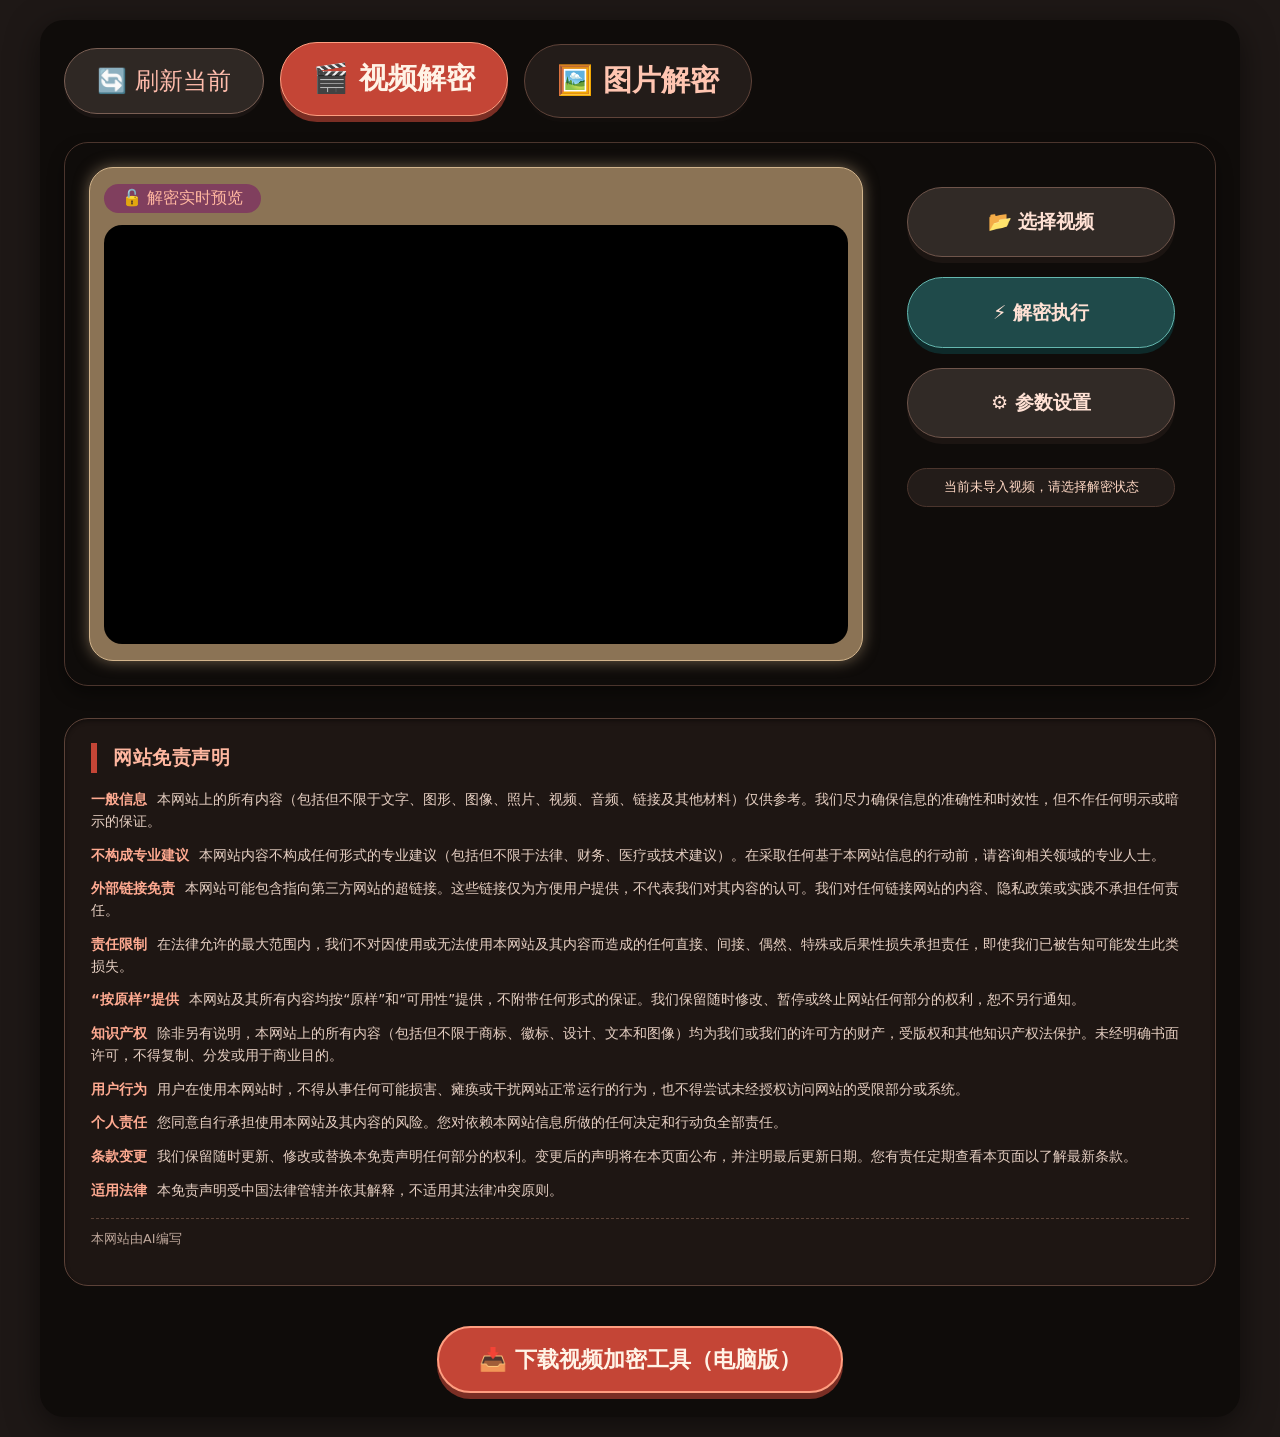
==== index.html @ 9ba49349 "perf: optimize batch image processing" ====
<!DOCTYPE html>
<html lang="zh-cn">
<head>
    <meta charset="UTF-8">
    <meta name="viewport" content="width=device-width, initial-scale=1.0, maximum-scale=2.0">
    <title>小番茄 · 视频+图片合并版</title>
    <!-- JSZip & FileSaver (用于图片打包) -->
    <script src="https://cdnjs.cloudflare.com/ajax/libs/jszip/3.10.1/jszip.min.js"></script>
    <script src="https://cdnjs.cloudflare.com/ajax/libs/FileSaver.js/2.0.5/FileSaver.min.js"></script>
    <style>
        /* ========== 合并样式：基础来自2.html，补充视频细节 ========== */
        * { box-sizing: border-box; font-family: system-ui, -apple-system, 'Segoe UI', Roboto, sans-serif; margin: 0; padding: 0; }
        body { background: #1e1816; margin: 0; padding: 0; display: flex; flex-direction: column; align-items: center; justify-content: center; min-height: 100vh; }
        .tool-card { width: 100%; background: #0f0c0a; border-radius: 0; padding: 24px; box-shadow: none; border: none; }

        .module-tabs { display: flex; gap: 16px; margin-bottom: 24px; flex-wrap: wrap; align-items: center; justify-content: flex-end; }
        .tab-container { display: flex; gap: 16px; align-items: center; margin-right: auto; }
        .module-tab { background: #231c19; color: #ffc5b1; padding: 16px 32px; border-radius: 60px; font-size: 1.8rem; font-weight: 600; border: 1px solid #5f4339; cursor: pointer; transition: all 0.1s; box-shadow: 0 4px 0 #120e0c; text-align: center; }
        .module-tab.active { background: #c44536; color: #fff3e6; border-color: #ff9e80; transform: translateY(-2px); box-shadow: 0 6px 0 #7a2e24; }
        .module-tab.inactive { opacity: 0.6; filter: grayscale(0.3); }
        .refresh-tab-btn { background: #2f2824; color: #ffbcac; padding: 16px 32px; border-radius: 60px; font-size: 1.5rem; border: 1px solid #7a5f54; cursor: pointer; box-shadow: 0 4px 0 #1a1412; transition: 0.1s; display: flex; align-items: center; justify-content: center; gap: 6px; user-select: none; }
        .refresh-tab-btn:hover { background: #453a35; transform: translateY(-2px); box-shadow: 0 6px 0 #1a1412; }

        .module-page { display: none; }
        .module-page.active-page { display: block; background: #0f0c0a; border-radius: 24px; padding: 24px; border: 1px solid #4b352d; box-shadow: 0 8px 16px rgba(0,0,0,0.4); }

        /* ---------- 视频解密页面样式 (补充) ---------- */
        .main-decode-area { display: flex; gap: 28px; flex-wrap: wrap; align-items: flex-start; justify-content: center; }
        .video-preview-box { flex: 1; min-width: 600px; max-width: 1000px; background: #8b7355; border-radius: 24px; padding: 16px 14px; border: 1px solid #d2b48c; box-shadow: 0 0 15px rgba(210, 180, 140, 0.5); }
        .video-header { display: flex; align-items: center; justify-content: space-between; margin-bottom: 12px; color: #ffb7a0; flex-wrap: wrap; gap: 10px; }
        .video-wrapper { background: #000; border-radius: 18px; overflow: hidden; aspect-ratio: 16/9; position: relative; cursor: pointer; }
        canvas { width: 100%; height: 100%; object-fit: contain; display: block; background: #000; }

        .action-strip { flex: 0 0 280px; min-width: 280px; display: flex; flex-direction: column; gap: 20px; padding: 20px 16px; }
        .action-btn, .img-action-btn {
            height: 4.4rem; border-radius: 60px; padding: 0 20px; font-size: 1.2rem; font-weight: 600;
            display: inline-flex; align-items: center; justify-content: center; gap: 12px; white-space: nowrap;
            box-shadow: 0 6px 0 #1c1512; border: 1px solid #6f554b; background: #312a26; color: #ffe1d4;
            cursor: pointer; transition: 0.05s;
        }
        .action-btn.primary, .img-action-btn.primary { background: #1f4a4a; border-color: #65b8b0; box-shadow: 0 6px 0 #0e2a2a; }
        .action-btn.primary:hover, .img-action-btn.primary:hover { background: #236b6b; transform: translateY(-2px); box-shadow: 0 8px 0 #0e2a2a; }
        .action-btn:hover, .img-action-btn:hover { background: #403630; transform: translateY(-2px); box-shadow: 0 8px 0 #1c1512; }
        .action-btn.file-select { position: relative; }
        .action-btn.file-select input { position: absolute; left: 0; top: 0; width: 100%; height: 100%; opacity: 0; cursor: pointer; }

        .img-action-btn.small { height: 3.6rem; padding: 0 18px; font-size: 1.05rem; box-shadow: 0 5px 0 #1c1512; }
        .mirror-toggle { display: none !important; }

        /* 按钮禁用效果 */
        .action-btn:disabled, .img-action-btn:disabled, select:disabled {
            opacity: 0.55; filter: grayscale(0.5); cursor: not-allowed; pointer-events: auto;
        }

        .modal-overlay { position: fixed; inset: 0; background: rgba(0,0,0,0.7); display: none; align-items: center; justify-content: center; z-index: 1000; }
        .param-window { background: #1f1917; border-radius: 36px; padding: 32px; width: 520px; border: 2px solid #7a5f54; color: #ffdac9; box-shadow: 0 30px 50px black; }
        .param-window h3 { font-size: 1.8rem; margin-bottom: 24px; border-bottom: 2px solid #b16a5a; padding-bottom: 12px; }
        .param-row { margin-bottom: 24px; display: flex; flex-direction: column; gap: 8px; }
        .param-row label { font-weight: 600; color: #ffbcac; font-size: 1.1rem; }
        .param-row input, .param-row select { background: #2f2824; border: 1px solid #a77260; color: white; padding: 14px 18px; border-radius: 50px; font-size: 1.1rem; outline: none; }
        .radio-group { display: flex; gap: 30px; align-items: center; background: #2b221f; padding: 12px 20px; border-radius: 60px; }
        .btn-close { background: #c44536; border: none; color: white; padding: 16px 32px; border-radius: 60px; font-size: 1.3rem; font-weight: bold; width: 100%; cursor: pointer; margin-top: 16px; }

        .progress-section { margin-top: 24px; display: flex; align-items: center; gap: 20px; background: #231c19; padding: 12px 26px; border-radius: 60px; }
        progress { flex: 1; height: 12px; accent-color: #f0704a; background-color: #3a2e2a; border: 1px solid #6f554b; border-radius: 6px; }
        progress::-webkit-progress-bar { background-color: #3a2e2a; border-radius: 6px; }
        progress::-webkit-progress-value { background-color: #f0704a; border-radius: 6px; }
        #status-text { color: #ffd8c4; font-size: 1rem; }

        /* 图片页面 */
        .image-page-container { background: #080605; border-radius: 24px; padding: 16px 14px; border: 1px solid #543e36; color: #f0d9cf; margin-bottom: 20px; }
        .image-header-actions { display: flex; flex-direction: column; gap: 16px; margin-bottom: 20px; align-items: stretch; }
        .file-browse-row { 
            display: flex; 
            justify-content: center; 
            align-items: center; 
            gap: 16px; 
            flex-wrap: wrap;
        }
        .file-browse-row .img-action-btn {
            flex: 1;
            min-width: 150px;
            max-width: 200px;
            height: auto;
            min-height: 4rem;
            padding: 10px 16px;
            font-size: 1.1rem;
            white-space: normal;
            text-align: center;
        }
        .image-header-actions > div:nth-child(2) {
            display: flex;
            justify-content: center;
            align-items: center;
            gap: 16px;
            flex-wrap: wrap;
        }
        .image-header-actions > div:nth-child(2) .img-action-btn {
            flex: 1;
            min-width: 150px;
            max-width: 200px;
            height: auto;
            min-height: 4rem;
            padding: 10px 16px;
            font-size: 1.1rem;
            white-space: normal;
            text-align: center;
        }
        .image-header-actions > div:nth-child(2) .mirror-toggle {
            white-space: normal;
            flex-shrink: 1;
            flex: 1;
            min-width: 150px;
            max-width: 200px;
            text-align: center;
        }
        .reset-row { margin: 10px 0 8px 0; display: flex; align-items: center; }
        .compact-settings-container { display: flex; flex-direction: column; gap: 4px; padding: 12px 16px; margin: 16px -24px 0 -24px; background: #1f1917; border-radius: 24px; border: 1px solid #7a5f54; width: calc(100% + 48px); box-sizing: border-box; }
        .key-label { color: #ffb09c; font-weight: 500; white-space: nowrap; flex-shrink: 0; }
        .key-value { background: #2f2723; border: 1px solid #b18472; border-radius: 60px; padding: 10px 22px 10px 10px; color: #ffe2d4; font-family: monospace; font-size: 1.2rem; border: none; outline: none; width: 100%; max-width: 300px; }

        .key-input-wrapper { display: flex; align-items: center; gap: 0px; flex: 1; min-width: 0; }
        .export-format-wrapper { display: flex; flex-direction: row; align-items: center; gap: 0px; flex: 1; min-width: 0; }
        .export-format-wrapper span { font-weight: 600; color: white; font-size: 1.1rem; white-space: nowrap; flex-shrink: 0; }
        .export-format-wrapper select { background: #1f1917; color: white; padding: 10px 26px 10px 10px; border-radius: 40px; border: 1px solid #aa7b6b; font-size: 1.1rem; width: 100%; max-width: 300px; }
        .method-info { display: flex; align-items: center; gap: 0px; justify-content: flex-start; flex: 1; min-width: 0; }
        .method-info .label { color: #ffbcac; font-weight: 500; font-size: 1.1rem; white-space: nowrap; flex-shrink: 0; }
        .method-badge { background: #2b221f; padding: 4px 8px 4px 16px; border-radius: 40px; color: #ffd8c4; border: 1px solid #aa7b6b; font-size: clamp(0.75rem, 2.5vw, 1.05rem); white-space: nowrap; overflow: hidden; text-overflow: ellipsis; flex: 1; min-width: 0; }

        .export-checkboxes-wrapper { display: flex; flex-direction: row; align-items: center; gap: 12px; width: 100%; flex-wrap: wrap; }
        .export-checkboxes-wrapper label { display: flex; align-items: center; gap: 8px; font-size: 1rem; color: white; cursor: pointer; white-space: nowrap; }
        .export-checkboxes-wrapper input[type="checkbox"] { width: 14px; height: 14px; accent-color: #c44536; }

        .img-action-btn.highlight { background: #2a7a3a; border-color: #8feca0; box-shadow: 0 6px 0 #14521f; }
        .img-action-btn.highlight:hover { background: #359b48; }
        .img-action-btn.disabled { background: #c44536; border-color: #ff9e80; box-shadow: 0 6px 0 #7a2e24; }
        .img-action-btn.disabled:hover { background: #d65a48; }

        /* 预览弹窗 (图片) */
        #previewModal .param-window { background: transparent !important; border: none !important; box-shadow: none !important; padding: 0 !important; width: auto !important; max-width: 90vw; }
        .preview-container { display: flex; flex-direction: column; align-items: center; gap: 20px; }
        .preview-img-wrapper { height: 60vh; width: 100%; display: flex; justify-content: center; align-items: center; background: #1a1a1a; border-radius: 16px; }
        #previewImg { max-width: 100%; max-height: 100%; object-fit: contain; border-radius: 0 !important; background: #1a1a1a; box-shadow: 0 10px 30px rgba(0,0,0,0.6); cursor: pointer; }
        .preview-nav { display: flex; justify-content: center; align-items: center; gap: 40px; background: rgba(30, 24, 22, 0.8); backdrop-filter: blur(6px); padding: 12px 32px; border-radius: 60px; border: 1px solid #7a5a4c; }
        .preview-nav span { font-size: 3rem; cursor: pointer; user-select: none; color: #f0a58b; background: #2f2824; padding: 0 20px; border-radius: 60px; transition: 0.1s; line-height: 1.2; border: 1px solid #b17b68; }
        .preview-nav span:hover { background: #453a35; color: #ffcfbe; transform: scale(1.05); }
        .preview-nav .preview-counter { font-size: 1.4rem; color: #ffdac9; font-weight: 500; min-width: 100px; text-align: center; cursor: pointer; }

        #hidden-video { display: none; }

        /* ========== 新增免责声明样式 ========== */
        .disclaimer {
            background: #1e1613;
            border-radius: 24px;
            padding: 24px 26px;
            margin-top: 32px;
            border: 1px solid #5c4238;
            color: #e6cfc2;
            font-size: 0.85rem;
            line-height: 1.6;
            box-shadow: inset 0 2px 4px rgba(0,0,0,0.4);
        }
        .disclaimer h5 {
            margin: 0 0 16px 0;
            color: #ffb7a0;
            font-size: 1.2rem;
            font-weight: 600;
            letter-spacing: 0.5px;
            border-left: 6px solid #c44536;
            padding-left: 16px;
        }
        .disclaimer p {
            margin: 12px 0;
        }
        .disclaimer strong {
            color: #ffaa91;
            font-weight: 600;
            margin-right: 6px;
        }
        .disclaimer a {
            color: #e69780;
            text-decoration: underline dotted;
        }
        .disclaimer a:hover {
            color: #ffbea6;
        }

        /* 移动端适配补充 */
        @media screen and (max-width: 768px) {
            body { padding: 10px; }
            .tool-card { padding: 16px; border-radius: 28px; }
            .module-page.active-page { padding: 16px; border-radius: 20px; }
            .module-tabs { flex-direction: column; align-items: stretch; gap: 12px; }
            .refresh-tab-btn { margin-left: 0; width: 100%; padding: 12px 24px; font-size: 1.2rem; }
            .tab-container { display: flex; gap: 12px; width: 100%; }
            .module-tab { padding: 12px 24px; font-size: 1.4rem; flex: 1; text-align: center; }
            .video-preview-box { min-width: 100%; padding: 12px; }
            .video-header { flex-direction: column; align-items: flex-start; }
            .action-strip { min-width: 100%; padding: 16px; }
            .action-btn { height: auto; min-height: 4rem; white-space: normal; padding: 10px 16px; font-size: 1.1rem; }
            .progress-section { flex-wrap: wrap; gap: 10px; padding: 12px 16px; }
            .progress-section progress { width: 100%; }

            /* 图片解密页面移动端适配 */
            .image-header-actions { flex-direction: column; align-items: stretch; gap: 12px; }
            .file-browse-row { 
                display: flex; 
                justify-content: space-between; 
                align-items: center; 
                gap: 10px; 
                flex-wrap: wrap;
            }
            .file-browse-row .img-action-btn {
                flex: 1;
                min-width: 80px;
                height: auto;
                min-height: 3rem;
                padding: 8px 12px;
                font-size: 0.9rem;
                white-space: normal;
                text-align: center;
            }
            .image-header-actions > div:nth-child(2) {
                display: flex;
                justify-content: space-between;
                align-items: center;
                gap: 10px;
                flex-wrap: wrap;
            }
            .image-header-actions > div:nth-child(2) .img-action-btn {
                flex: 1;
                min-width: 80px;
                height: auto;
                min-height: 3rem;
                padding: 8px 12px;
                font-size: 0.9rem;
                white-space: normal;
                text-align: center;
            }
            .image-header-actions > div:nth-child(2) .mirror-toggle {
                white-space: normal;
                flex-shrink: 1;
                flex: 1;
                min-width: 80px;
                text-align: center;
            }
            .img-action-btn.small { 
                height: auto; 
                min-height: 2.8rem; 
                padding: 6px 10px; 
                font-size: 0.9rem; 
            }
            .reset-row { 
                flex-wrap: wrap; 
                gap: 8px; 
                justify-content: center;
            }
            .key-value { 
                min-width: 0; 
                text-align: center; 
                word-break: break-all; 
                width: 100%;
                font-size: 1rem;
                padding: 8px 16px 8px 8px;
            }
            .method-info { 
                cursor: pointer; 
                padding: 8px 8px 8px 0; 
                border-radius: 20px; 
                transition: background 0.2s; 
                justify-content: flex-start;
            }
            .method-info:hover { 
                background: rgba(255, 255, 255, 0.05); 
            }
            .method-info .label { font-size: 1rem; }
            .key-input-wrapper { 
                width: 100%; 
                display: flex; 
                flex-direction: row; 
                align-items: center;
                gap: 0px; 
            }
            .export-format-wrapper { 
                width: 100%; 
                display: flex; 
                flex-direction: row; 
                align-items: center;
                gap: 0px; 
            }
            .export-format-wrapper span { font-size: 1rem; }
            .export-format-wrapper select { 
                font-size: 1rem;
                padding: 8px 16px 8px 8px;
                max-width: 200px;
            }
            .export-checkboxes-wrapper { 
                flex-direction: row; 
                justify-content: flex-start;
                align-items: center;
                gap: 12px;
                flex-wrap: nowrap;
            }
            .export-checkboxes-wrapper label { 
                font-size: 1rem;
            }
            .param-window { 
                width: 92%; 
                padding: 20px; 
                max-height: 90vh;
                overflow-y: auto;
            }
            .disclaimer { 
                padding: 12px; 
                font-size: 0.8rem;
            }
            .preview-img-wrapper { 
                height: 50vh; 
            }
            .preview-nav { 
                gap: 20px;
                padding: 8px 16px;
            }
            .preview-nav span { 
                font-size: 2rem;
                padding: 0 12px;
            }
            .preview-counter { 
                font-size: 1.2rem;
                min-width: 80px;
            }
            
            /* 视频解密失败弹窗移动端适配 */
            #decryptFailModal h3 {
                font-size: 1.4rem;
            }
            
            #decryptFailModal p {
                font-size: 0.4rem;
                white-space: normal;
                line-height: 1.2;
            }
            
            #decryptFailModal .download-button {
                font-size: 1rem;
                padding: 12px 20px;
            }
            
            /* 禁用移动端点击蓝色矩形效果 */
            * {
                -webkit-tap-highlight-color: transparent;
                -webkit-touch-callout: none;
                -webkit-user-select: none;
                user-select: none;
            }
        }
        @media screen and (max-width: 400px) {
            .module-tab { padding: 6px 12px; font-size: 1.1rem; }
            .img-action-btn { 
                font-size: 0.9rem;
                padding: 6px 10px;
            }
            .key-value { 
                font-size: 0.9rem;
                padding: 6px 12px;
            }
            .method-badge { 
                font-size: 0.95rem;
                padding: 4px 16px;
            }
        }

        /* 下载工具按钮样式 */
        .download-tool-section {
            display: none;
            margin-top: 40px;
            text-align: center;
        }

        @media screen and (min-width: 769px) {
            .download-tool-section {
                display: block;
            }
        }

        /* 视频解密失败说明按钮样式 (仅移动端显示) */
        .decrypt-fail-section {
            display: flex;
            justify-content: center;
            margin-top: 24px;
        }

        @media screen and (min-width: 769px) {
            .decrypt-fail-section {
                display: none;
            }
        }

        /* 桌面端响应式优化 (屏幕宽度大于768px) */
        @media screen and (min-width: 769px) {
            .tool-card {
                max-width: 1000px;
                margin: 0 auto;
                border-radius: 24px;
                box-shadow: 0 8px 32px rgba(0,0,0,0.5);
            }
            
            body {
                padding: 20px 0;
            }
            
            .main-decode-area {
                justify-content: center;
                align-items: flex-start;
            }
            
            .video-preview-box {
                flex: 1;
                min-width: 550px;
                max-width: 700px;
            }
            
            .action-strip {
                flex: 0 0 260px;
                min-width: 260px;
            }
            
            /* ========== 图片解密页面按钮居中放大优化 ========== */
            .file-browse-row {
                justify-content: center;
                gap: 40px;
            }
            
            .file-browse-row .img-action-btn,
            .image-header-actions > div:nth-child(2) .img-action-btn {
                flex: 0 0 auto;
                min-width: 260px;
                max-width: 320px;
                min-height: 6.5rem;
                font-size: 1.8rem;
                padding: 20px 36px;
            }
            
            .image-header-actions > div:nth-child(2) {
                justify-content: center;
                gap: 40px;
            }
            
            /* 还原按钮和禁止重加密按钮居中放大 */
            .reset-row {
                justify-content: center;
                gap: 40px;
                margin-top: 30px;
                margin-bottom: 30px;
            }
            
            .reset-row .img-action-btn.small {
                min-height: 5.5rem;
                font-size: 1.6rem;
                padding: 16px 36px;
            }
            
            #encryptCounter {
                font-size: 2rem;
            }
            
            /* 进度条和图片计数居中放大 */
            .progress-section {
                justify-content: center;
                gap: 40px;
                padding: 24px 48px;
            }
            
            .progress-section progress {
                max-width: 800px;
                height: 24px;
            }
            
            #selectedCountDisplay {
                font-size: 1.8rem !important;
                max-width: 280px !important;
                margin-left: 0 !important;
                padding: 16px 32px !important;
            }
            
            /* 方法徽章不要铺满一行 */
            .method-info {
                flex: 0 0 auto;
            }
            
            .method-badge {
                flex: 0 0 auto;
                min-width: auto;
                max-width: 300px;
            }
            
            /* ========== 桌面端设置区域居中放大优化 ========== */
            .compact-settings-container {
                gap: 24px;
                padding: 32px 48px;
                align-items: center;
            }
            
            .export-format-wrapper {
                justify-content: center;
                gap: 24px;
            }
            
            .export-format-wrapper span {
                font-size: 2rem;
            }
            
            .export-format-wrapper select {
                font-size: 1.7rem;
                padding: 20px 48px 20px 28px;
                max-width: 500px;
            }
            
            .export-checkboxes-wrapper {
                justify-content: center;
                gap: 60px;
            }
            
            .export-checkboxes-wrapper label {
                font-size: 1.6rem;
            }
            
            .export-checkboxes-wrapper input[type="checkbox"] {
                width: 28px;
                height: 28px;
            }
            
            .method-info {
                justify-content: center;
                gap: 24px;
            }
            
            .method-info .label {
                font-size: 2rem;
            }
            
            .method-badge {
                font-size: 1.7rem;
                padding: 16px 32px 16px 40px;
            }
            
            .key-input-wrapper {
                justify-content: center;
                gap: 24px;
            }
            
            .key-label {
                font-size: 2rem;
            }
            
            .key-value {
                font-size: 1.8rem;
                padding: 20px 40px 20px 28px;
                max-width: 550px;
            }
        }

        @media screen and (min-width: 1200px) {
            .tool-card {
                max-width: 1200px;
            }
            
            .video-preview-box {
                min-width: 700px;
                max-width: 800px;
            }
            
            .action-strip {
                flex: 0 0 300px;
                min-width: 300px;
            }
        }

        @media screen and (min-width: 1440px) {
            .tool-card {
                max-width: 1400px;
            }
            
            .video-preview-box {
                min-width: 900px;
                max-width: 1000px;
            }
            
            .action-strip {
                flex: 0 0 350px;
                min-width: 350px;
            }
        }

        @media screen and (min-width: 1920px) {
            .tool-card {
                max-width: 1600px;
            }
            
            .video-preview-box {
                min-width: 1100px;
                max-width: 1200px;
            }
        }

        .download-tool-btn {
            background: #c44536;
            border: 2px solid #ff9e80;
            color: #fff3e6;
            padding: 16px 40px;
            border-radius: 60px;
            font-size: 1.4rem;
            font-weight: 600;
            cursor: pointer;
            transition: all 0.2s ease;
            box-shadow: 0 6px 0 #7a2e24;
            display: inline-flex;
            align-items: center;
            gap: 12px;
        }

        .download-tool-btn:hover {
            background: #d65a4a;
            transform: translateY(-3px);
            box-shadow: 0 8px 0 #7a2e24;
        }

        .download-tool-btn:active {
            transform: translateY(3px);
            box-shadow: 0 2px 0 #7a2e24;
        }

        /* 下载弹窗样式 */
        .download-modal-overlay {
            position: fixed;
            inset: 0;
            background: rgba(0, 0, 0, 0.8);
            display: none;
            align-items: center;
            justify-content: center;
            z-index: 2000;
            backdrop-filter: blur(4px);
            animation: fadeIn 0.3s ease;
        }

        @keyframes fadeIn {
            from { opacity: 0; }
            to { opacity: 1; }
        }

        .download-modal {
            background: #1f1917;
            border-radius: 36px;
            padding: 32px;
            width: 90%;
            max-width: 600px;
            border: 2px solid #7a5f54;
            color: #ffdac9;
            box-shadow: 0 30px 50px rgba(0, 0, 0, 0.8);
            animation: slideIn 0.3s ease;
            position: relative;
        }

        @keyframes slideIn {
            from { transform: translateY(-50px); opacity: 0; }
            to { transform: translateY(0); opacity: 1; }
        }

        .download-modal h3 {
            font-size: 1.8rem;
            margin-bottom: 24px;
            border-bottom: 2px solid #b16a5a;
            padding-bottom: 12px;
            text-align: center;
        }

        .download-buttons {
            display: grid;
            grid-template-columns: 1fr;
            gap: 16px;
            margin: 24px 0;
        }

        .download-button {
            background: #312a26;
            border: 1px solid #6f554b;
            color: #ffe1d4;
            padding: 16px 24px;
            border-radius: 60px;
            font-size: 1.2rem;
            font-weight: 600;
            cursor: pointer;
            transition: all 0.2s ease;
            box-shadow: 0 4px 0 #1c1512;
            text-decoration: none;
            display: flex;
            align-items: center;
            justify-content: center;
            gap: 10px;
        }

        .download-button:hover {
            background: #403630;
            transform: translateY(-2px);
            box-shadow: 0 6px 0 #1c1512;
        }

        .download-button:active {
            transform: translateY(2px);
            box-shadow: 0 2px 0 #1c1512;
        }

        .download-button.baidu {
            background: #1f4a4a;
            border-color: #65b8b0;
            box-shadow: 0 4px 0 #0e2a2a;
        }

        .download-button.baidu:hover {
            background: #236b6b;
            box-shadow: 0 6px 0 #0e2a2a;
        }

        .download-button.cloud123 {
            background: #4a1f1f;
            border-color: #b06565;
            box-shadow: 0 4px 0 #2a0e0e;
        }

        .download-button.cloud123:hover {
            background: #6b2323;
            box-shadow: 0 6px 0 #2a0e0e;
        }

        .download-button.quark {
            background: #1f1f4a;
            border-color: #6565b0;
            box-shadow: 0 4px 0 #0e0e2a;
        }

        .download-button.quark:hover {
            background: #23236b;
            box-shadow: 0 6px 0 #0e0e2a;
        }

        .close-download-modal {
            background: #c44536;
            border: none;
            color: white;
            padding: 14px 32px;
            border-radius: 60px;
            font-size: 1.2rem;
            font-weight: bold;
            width: 100%;
            cursor: pointer;
            margin-top: 16px;
            transition: all 0.2s ease;
            box-shadow: 0 4px 0 #7a2e24;
        }

        .close-download-modal:hover {
            background: #d65a4a;
            transform: translateY(-2px);
            box-shadow: 0 6px 0 #7a2e24;
        }

        .close-download-modal:active {
            transform: translateY(2px);
            box-shadow: 0 2px 0 #7a2e24;
        }

        .modal-close-btn {
            position: absolute;
            top: 16px;
            right: 16px;
            background: #2f2824;
            border: 1px solid #6f554b;
            color: #ffdac9;
            width: 40px;
            height: 40px;
            border-radius: 50%;
            cursor: pointer;
            display: flex;
            align-items: center;
            justify-content: center;
            font-size: 1.2rem;
            transition: all 0.2s ease;
        }

        .modal-close-btn:hover {
            background: #403630;
            transform: scale(1.1);
        }

        /* 自定义弹窗样式 */
        .custom-alert-overlay {
            position: fixed;
            inset: 0;
            background: rgba(0, 0, 0, 0.7);
            display: flex;
            align-items: center;
            justify-content: center;
            z-index: 3000;
            backdrop-filter: blur(4px);
        }
        .custom-alert {
            background: #1f1917;
            border-radius: 24px;
            padding: 32px;
            width: 90%;
            max-width: 500px;
            border: 2px solid #7a5f54;
            box-shadow: 0 20px 40px rgba(0, 0, 0, 0.8);
            animation: slideIn 0.3s ease;
        }
        .custom-alert-content {
            display: flex;
            flex-direction: column;
            gap: 24px;
        }
        .custom-alert-message {
            font-size: 1.2rem;
            color: #ffdac9;
            line-height: 1.5;
            text-align: center;
        }
        .custom-alert-buttons {
            display: flex;
            justify-content: center;
        }
        .custom-alert-btn {
            background: #c44536;
            color: white;
            padding: 12px 32px;
            border-radius: 60px;
            font-size: 1.1rem;
            font-weight: 600;
            border: none;
            cursor: pointer;
            transition: all 0.2s ease;
            box-shadow: 0 4px 0 #7a2e24;
        }
        .custom-alert-btn:hover {
            background: #d65a48;
            transform: translateY(-2px);
            box-shadow: 0 6px 0 #7a2e24;
        }
        .custom-alert-btn:active {
            transform: translateY(2px);
            box-shadow: 0 2px 0 #7a2e24;
        }

        /* XOR 二次加密开关样式 */
        .xor-toggle-wrapper {
            display: flex;
            align-items: center;
            gap: 0px;
            padding: 8px 0;
        }
        .xor-toggle-label {
            color: #ffb09c;
            font-weight: 500;
            font-size: 1.1rem;
            white-space: nowrap;
        }
        .xor-toggle-switch {
            position: relative;
            width: 60px;
            height: 32px;
            cursor: pointer;
        }
        .xor-toggle-switch input {
            opacity: 0;
            width: 0;
            height: 0;
        }
        .xor-toggle-slider {
            position: absolute;
            cursor: pointer;
            top: 0;
            left: 0;
            right: 0;
            bottom: 0;
            background-color: #3a2e2a;
            transition: 0.3s;
            border-radius: 32px;
            border: 1px solid #6f554b;
        }
        .xor-toggle-slider:before {
            position: absolute;
            content: "";
            height: 24px;
            width: 24px;
            left: 4px;
            bottom: 3px;
            background-color: #ffdac9;
            transition: 0.3s;
            border-radius: 50%;
        }
        .xor-toggle-switch input:checked + .xor-toggle-slider {
            background-color: #2a7a3a;
            border-color: #8feca0;
        }
        .xor-toggle-switch input:checked + .xor-toggle-slider:before {
            transform: translateX(28px);
        }
        .xor-toggle-switch input:disabled + .xor-toggle-slider {
            opacity: 0.5;
            cursor: not-allowed;
            background-color: #4a3d38;
            border-color: #725e56;
        }
        .image-compat-note {
            display: none;
            color: #ffbe9a;
            font-size: 0.95rem;
            line-height: 1.5;
            padding-top: 4px;
        }
        .large-image-warning-wrapper {
            display: flex;
            align-items: center;
            gap: 10px;
            padding: 8px 0;
        }
        .large-image-warning-label {
            color: #ffb09c;
            font-weight: 500;
            font-size: 1.1rem;
            white-space: nowrap;
        }
        .large-image-warning-help {
            width: 28px;
            height: 28px;
            border-radius: 50%;
            border: 1px solid #aa7b6b;
            background: #2f2723;
            color: #ffd8c4;
            display: inline-flex;
            align-items: center;
            justify-content: center;
            font-weight: 700;
            cursor: pointer;
        }
        .large-image-warning-modal {
            position: fixed;
            inset: 0;
            z-index: 1200;
            display: none;
            align-items: center;
            justify-content: center;
            background: rgba(0,0,0,0.72);
            padding: 18px;
            animation: largeImageFadeIn 0.18s ease-out;
        }
        .large-image-warning-modal.closing {
            animation: largeImageFadeOut 0.16s ease-in forwards;
        }
        .large-image-warning-window {
            width: min(520px, 94vw);
            background: #1f1917;
            color: #ffe1d4;
            border: 2px solid #8b6254;
            border-radius: 28px;
            box-shadow: 0 24px 48px rgba(0,0,0,0.55);
            padding: 24px;
            animation: largeImageModalIn 0.2s ease-out;
        }
        .large-image-warning-window h3 {
            margin: 0 0 14px;
            color: #ffb7a0;
            font-size: 1.55rem;
        }
        .large-image-warning-window p {
            margin: 10px 0;
            line-height: 1.65;
            font-size: 1rem;
        }
        .large-image-warning-summary {
            background: #2b221f;
            border: 1px solid #7a5f54;
            border-radius: 16px;
            padding: 10px 14px;
            color: #ffd8c4;
            font-weight: 700;
            white-space: pre-line;
            max-height: 150px;
            overflow: auto;
        }
        .large-image-warning-lead {
            color: #fff0e8;
            font-size: 1.05rem;
            font-weight: 700;
        }
        .large-image-warning-muted {
            color: #cfb4a7;
            font-size: 0.95rem;
        }
        .large-image-warning-list {
            display: grid;
            gap: 10px;
            margin: 14px 0;
        }
        .large-image-warning-item {
            background: #2b221f;
            border: 1px solid #6f554b;
            border-radius: 14px;
            padding: 10px 12px;
        }
        .large-image-warning-item strong {
            display: block;
            color: #ffb7a0;
            margin-bottom: 3px;
        }
        .large-image-warning-item span {
            color: #d9c0b4;
            line-height: 1.45;
        }
        .large-image-warning-check {
            display: flex;
            align-items: center;
            gap: 8px;
            margin: 18px 0;
            color: #ffd8c4;
            cursor: pointer;
        }
        .large-image-warning-actions {
            display: flex;
            justify-content: flex-end;
            gap: 12px;
            flex-wrap: wrap;
        }
        .large-image-warning-ok {
            background: #c44536;
            color: #fff;
            border: none;
            border-radius: 60px;
            padding: 13px 28px;
            font-size: 1.1rem;
            font-weight: 700;
            cursor: pointer;
            box-shadow: 0 5px 0 #7a2e24;
        }
        .large-image-warning-choice {
            flex: 1;
            min-width: 150px;
            border: 1px solid #8b6254;
            border-radius: 18px;
            padding: 13px 16px;
            color: #ffe1d4;
            background: #2b221f;
            font-size: 1.05rem;
            font-weight: 700;
            cursor: pointer;
            box-shadow: 0 5px 0 #17110f;
        }
        .large-image-warning-choice.primary {
            background: #c44536;
            color: #fff;
            border-color: #ff9e80;
            box-shadow: 0 5px 0 #7a2e24;
        }
        .large-image-compress-loader {
            position: fixed;
            inset: 0;
            z-index: 1300;
            display: none;
            align-items: center;
            justify-content: center;
            background: rgba(8, 6, 5, 0.88);
            backdrop-filter: blur(5px);
            padding: 20px;
            animation: largeImageFadeIn 0.18s ease-out;
        }
        .large-image-compress-loader.closing {
            animation: largeImageFadeOut 0.16s ease-in forwards;
        }
        .large-image-compress-card {
            width: min(520px, 92vw);
            background: #1f1917;
            border: 2px solid #8b6254;
            border-radius: 28px;
            padding: 24px;
            color: #ffe1d4;
            box-shadow: 0 24px 48px rgba(0,0,0,0.55);
            animation: largeImageModalIn 0.2s ease-out;
        }
        .large-image-compress-title {
            color: #ffb7a0;
            font-size: 1.55rem;
            font-weight: 800;
            margin-bottom: 10px;
        }
        .large-image-compress-subtitle {
            color: #d9c0b4;
            line-height: 1.55;
            margin-bottom: 18px;
        }
        .large-image-compress-visual {
            display: flex;
            align-items: center;
            justify-content: center;
            gap: 18px;
            margin: 18px 0;
        }
        .large-image-compress-box {
            width: 92px;
            height: 122px;
            border: 2px solid #ffb7a0;
            border-radius: 12px;
            background: linear-gradient(135deg, #3b2c27, #1a1412);
            box-shadow: inset 0 0 18px rgba(255,183,160,0.14);
            animation: largeImageBoxPulse 1s ease-in-out infinite;
        }
        .large-image-compress-box.after {
            width: 64px;
            height: 86px;
            border-color: #8feca0;
            animation: largeImageBoxGrow 1s ease-in-out infinite;
        }
        .large-image-compress-arrow {
            color: #ffb7a0;
            font-size: 2rem;
            font-weight: 800;
            animation: largeImageArrowMove 1s ease-in-out infinite;
        }
        .large-image-compress-progress {
            height: 10px;
            background: #2b221f;
            border: 1px solid #6f554b;
            border-radius: 999px;
            overflow: hidden;
            margin: 18px 0 12px;
        }
        .large-image-compress-progress span {
            display: block;
            height: 100%;
            width: 0;
            background: #c44536;
            border-radius: inherit;
            animation: largeImageProgress 1s ease-out forwards;
        }
        .large-image-compress-detail {
            background: #2b221f;
            border: 1px solid #6f554b;
            border-radius: 14px;
            padding: 10px 12px;
            color: #ffd8c4;
            line-height: 1.5;
            font-weight: 700;
        }
        @keyframes largeImageProgress {
            from { width: 0; }
            to { width: 100%; }
        }
        @keyframes largeImageArrowMove {
            0%, 100% { transform: translateX(0); opacity: 0.65; }
            50% { transform: translateX(5px); opacity: 1; }
        }
        @keyframes largeImageBoxPulse {
            0%, 100% { transform: scale(1); }
            50% { transform: scale(1.04); }
        }
        @keyframes largeImageBoxGrow {
            0% { transform: scale(0.86); opacity: 0.72; }
            60%, 100% { transform: scale(1); opacity: 1; }
        }
        @keyframes largeImageFadeIn {
            from { opacity: 0; }
            to { opacity: 1; }
        }
        @keyframes largeImageFadeOut {
            from { opacity: 1; }
            to { opacity: 0; }
        }
        @keyframes largeImageModalIn {
            from { transform: translateY(12px) scale(0.98); opacity: 0; }
            to { transform: translateY(0) scale(1); opacity: 1; }
        }

        @media screen and (min-width: 769px) {
            .xor-toggle-wrapper {
                gap: 0px;
            }
            .xor-toggle-label {
                font-size: 2rem;
            }
            .xor-toggle-switch {
                width: 80px;
                height: 40px;
            }
            .xor-toggle-slider:before {
                height: 30px;
                width: 30px;
                left: 5px;
                bottom: 4px;
            }
            .xor-toggle-switch input:checked + .xor-toggle-slider:before {
                transform: translateX(40px);
            }
            .image-compat-note {
                font-size: 1.05rem;
            }
            .large-image-warning-label {
                font-size: 2rem;
            }
        }
    </style>
</head>
<body>
<div class="tool-card">
    <!-- 标签页 + 刷新按钮 -->
    <div class="module-tabs">
        <span class="refresh-tab-btn" id="refreshCurrentBtn">🔄 刷新当前</span>
        <div class="tab-container">
            <div class="module-tab active" id="tabVideoDecode">🎬 视频解密</div>
            <div class="module-tab" id="tabImageDecode">🖼️ 图片解密</div>
        </div>
    </div>

    <!-- 视频解密页面 (完整版 from 1.html) -->
    <div id="videoPage" class="module-page active-page">
        <div class="main-decode-area">
            <div class="video-preview-box">
                <div class="video-header">
                    <span style="background:#803f5e; padding:4px 18px; border-radius:40px;">🔓 解密实时预览</span>
                    <span id="video-dim"></span>
                    <!-- 水平镜像复选框 (隐藏但强制开启) -->
                    <label class="mirror-toggle"><input type="checkbox" id="horizontalMirrorVideo" checked> 🪞 水平镜像</label>
                </div>
                <div class="video-wrapper" id="canvasFullscreenWrapper">
                    <canvas id="decodeCanvas"></canvas>
                </div>
            </div>
            <div class="action-strip">
                <div class="action-btn file-select">
                    📂 选择视频
                    <input type="file" accept="video/*" id="videoFileInput">
                </div>
                <button class="action-btn primary" id="startDecodeBtn">⚡ 解密执行</button>
                <button class="action-btn" id="paramBtn">⚙️ 参数设置</button>
                <div id="actionStatus" style="color: #ffd8c4; font-size: 0.8rem; text-align: center; margin-top: 10px; padding: 10px; background: #231c19; border-radius: 20px; border: 1px solid #4b352d;">当前未导入视频，请选择解密状态</div>
            </div>
        </div>
        <div class="progress-section" style="display: none;">
            <span style="font-weight:600; color:#ffc5b1;">📊 解密进度</span>
            <progress id="decodeProgress" value="0" max="100"></progress>
            <span id="status-text">⏸️ 等待视频选择</span>
        </div>
    </div>

    <!-- 图片解密页面 (完整版 from 2.html) -->
    <div id="imagePage" class="module-page">
        <div class="image-header-actions">
            <div class="file-browse-row">
                <button class="img-action-btn" id="browseImages">📂 浏览文件</button>
                <button class="img-action-btn" id="exportConfigImg">📁 导出至文件夹</button>
                <button class="img-action-btn primary" id="downloadAllBtn">📥 下载所有</button>
            </div>
            <div>
                <label class="mirror-toggle"><input type="checkbox" id="horizontalMirrorImage" checked> 🪞 水平镜像</label>
                <button class="img-action-btn primary" id="startEncryptImg">🔒 开始加密</button>
                <button class="img-action-btn primary" id="startDecryptImg">🔓 开始解密</button>
                <button class="img-action-btn" id="viewPreviewBtn">🔍 查看预览图</button>
            </div>
        </div>

        <!-- 还原按钮行 -->
        <div class="reset-row">
            <button class="img-action-btn small" id="resetToOriginalBtn">↺ 还原原图</button>
            <div style="display: flex; align-items: center; gap: 12px; position: relative;">
                <button class="img-action-btn small disabled" id="reencryptToggleBtn">🚫 禁止重加密</button>
                <span id="encryptCounter" style="color: #ffdac9; font-size: 1.6rem; font-weight: 600; position: absolute; left: 100%; top: 50%; transform: translateY(-50%); margin-left: 12px;">0</span>
            </div>
        </div>

        <!-- 处理报告行 + 进度条 + 图片计数 -->
        <div class="progress-section" style="margin-top:20px;">
            <progress id="imageProgress" value="0" max="100"></progress>
            <input type="text" readonly id="selectedCountDisplay" class="key-value" style="width:auto; max-width:160px; margin-left:auto; background:#2f2723; cursor:default;" value="0 张图片">
        </div>

        <!-- 导出设置区 -->
        <div class="compact-settings-container">
            <div class="export-format-wrapper">
                <span style="font-weight:600; color:white;">📸 导出设置：</span>
                <select id="imgFormat">
                <option value="jpg95" selected>JPG (95% 质量)</option>
                <option value="png">PNG (无损)</option>
                <option value="webp">WEBP (无损)</option>
            </select>
            </div>
            <div class="export-checkboxes-wrapper">
                <label><input type="checkbox" id="packDownload"> 打包下载文件</label>
                <label><input type="checkbox" id="exportKeyFileCheckbox"> 导出密钥文件（TXT）</label>
            </div>

            <!-- 加密方式栏 -->
            <div class="method-info" id="methodInfoClickable">
                <span class="label">🔒 加密方式：</span>
                <span class="method-badge" id="currentMethodDisplay">吉尔伯特曲线</span>
            </div>

            <!-- 密钥区域 -->
            <div class="key-input-wrapper">
                <span class="key-label">🔑 密钥：</span>
                <input type="text" id="keyInputImg" class="key-value" placeholder="可为空" value="">
            </div>

            <!-- XOR 二次加密开关 -->
            <div class="xor-toggle-wrapper">
                <span class="xor-toggle-label">🔐 色彩反转：</span>
                <label class="xor-toggle-switch">
                    <input type="checkbox" id="xorToggle">
                    <span class="xor-toggle-slider"></span>
                </label>
            </div>
            <div class="large-image-warning-wrapper">
                <span class="large-image-warning-label">导入大图提醒：</span>
                <label class="xor-toggle-switch">
                    <input type="checkbox" id="largeImageWarningToggle">
                    <span class="xor-toggle-slider"></span>
                </label>
                <button type="button" class="large-image-warning-help" id="largeImageWarningHelp" aria-label="查看大图提醒说明">?</button>
            </div>
            <div id="imageCompatNote" class="image-compat-note" aria-live="polite"></div>
        </div>
    </div>

    <!-- 视频页面免责声明 -->
    <div class="disclaimer">
        <h5>网站免责声明</h5>
        <p><strong>一般信息</strong> 本网站上的所有内容（包括但不限于文字、图形、图像、照片、视频、音频、链接及其他材料）仅供参考。我们尽力确保信息的准确性和时效性，但不作任何明示或暗示的保证。</p>
        <p><strong>不构成专业建议</strong> 本网站内容不构成任何形式的专业建议（包括但不限于法律、财务、医疗或技术建议）。在采取任何基于本网站信息的行动前，请咨询相关领域的专业人士。</p>
        <p><strong>外部链接免责</strong> 本网站可能包含指向第三方网站的超链接。这些链接仅为方便用户提供，不代表我们对其内容的认可。我们对任何链接网站的内容、隐私政策或实践不承担任何责任。</p>
        <p><strong>责任限制</strong> 在法律允许的最大范围内，我们不对因使用或无法使用本网站及其内容而造成的任何直接、间接、偶然、特殊或后果性损失承担责任，即使我们已被告知可能发生此类损失。</p>
        <p><strong>“按原样”提供</strong> 本网站及其所有内容均按“原样”和“可用性”提供，不附带任何形式的保证。我们保留随时修改、暂停或终止网站任何部分的权利，恕不另行通知。</p>
        <p><strong>知识产权</strong> 除非另有说明，本网站上的所有内容（包括但不限于商标、徽标、设计、文本和图像）均为我们或我们的许可方的财产，受版权和其他知识产权法保护。未经明确书面许可，不得复制、分发或用于商业目的。</p>
        <p><strong>用户行为</strong> 用户在使用本网站时，不得从事任何可能损害、瘫痪或干扰网站正常运行的行为，也不得尝试未经授权访问网站的受限部分或系统。</p>
        <p><strong>个人责任</strong> 您同意自行承担使用本网站及其内容的风险。您对依赖本网站信息所做的任何决定和行动负全部责任。</p>
        <p><strong>条款变更</strong> 我们保留随时更新、修改或替换本免责声明任何部分的权利。变更后的声明将在本页面公布，并注明最后更新日期。您有责任定期查看本页面以了解最新条款。</p>
        <p><strong>适用法律</strong> 本免责声明受中国法律管辖并依其解释，不适用其法律冲突原则。</p>
        <p style="margin-top:16px; color:#bda69a; font-size:0.8rem; border-top:1px dashed #5c4238; padding-top:10px;">本网站由AI编写</p>
    </div>
    <div class="footer"></div>

    <!-- 下载工具按钮区域 -->
    <div class="download-tool-section">
        <button class="download-tool-btn" id="downloadToolBtn">
            📥 下载视频加密工具（电脑版）
        </button>
    </div>
    
    <!-- 视频解密失败说明按钮 (仅移动端显示) -->
    <div class="decrypt-fail-section">
        <button class="action-btn" id="decryptFailBtn">
            ❓ 我为什么视频解密失败
        </button>
    </div>
</div>

<!-- 视频解密失败说明弹窗 -->
<div id="decryptFailModal" class="download-modal-overlay">
    <div class="download-modal">
        <button class="modal-close-btn" id="closeDecryptFailModalBtn">&times;</button>
        <h3>🔍 视频解密失败原因</h3>
        <p style="font-size: 1.1rem; line-height: 1.6; margin-bottom: 24px; text-align: center;">
            视频解密失败可能是浏览器兼容问题，建议更换浏览器后重试
        </p>
        <div class="download-buttons">
            <a href="https://viayoo.com/zh-cn/" target="_blank" class="download-button baidu">
                🔗 Via 浏览器下载
            </a>
        </div>
        <button class="close-download-modal" id="closeDecryptFailModalBtnBottom">关闭</button>
    </div>
</div>

<!-- 下载弹窗 -->
<div id="downloadModal" class="download-modal-overlay">
    <div class="download-modal">
        <button class="modal-close-btn" id="closeDownloadModalBtn">&times;</button>
        <h3>📥 选择下载方式</h3>
        <div class="download-buttons">
            <a href="https://pan.baidu.com/s/1W_bvDtUPyDOgAvuMwJ5W4g?pwd=abwu" target="_blank" class="download-button baidu">
                🔗 百度网盘下载
            </a>
            <a href="https://www.123865.com/s/QL9VVv-q9AZh" target="_blank" class="download-button cloud123">
                🔗 123 云盘下载
            </a>
            <a href="https://pan.quark.cn/s/6c00997f3996" target="_blank" class="download-button quark">
                🔗 夸克云盘下载
            </a>
        </div>
        <button class="close-download-modal" id="closeDownloadModalBtnBottom">关闭</button>
    </div>
</div>

<!-- 共用隐藏视频元素 -->
<video id="hidden-video" crossorigin="anonymous" preload="auto" playsinline></video>

<!-- 视频解密参数弹窗 (来自1.html) -->
<div id="paramModal" class="modal-overlay">
    <div class="param-window">
        <h3>🔧 视频解密参数</h3>
        <div class="param-row">
            <label>解密方式</label>
            <div class="radio-group" id="decModeRadioGroup">
                <label><input type="radio" name="decMode" value="gilbert" checked> 吉尔伯特曲线</label>
                <label><input type="radio" name="decMode" value="block"> 块打乱</label>
            </div>
        </div>
        <div class="param-row">
            <label>密钥 (可选)</label>
            <input type="text" id="keyInput" placeholder="留空表示无密钥" value="">
        </div>
        <div class="param-row" id="blockWidthRow">
            <label>块宽度 (像素, 仅块打乱)</label>
            <input type="number" id="blockWidth" value="16" min="8" max="256" step="8">
        </div>
        <div class="param-row" id="blockHeightRow">
            <label>块高度 (像素)</label>
            <input type="number" id="blockHeight" value="16" min="8" max="256" step="8">
        </div>
        <!-- 旋转180°复选框：默认勾选且隐藏 -->
        <div class="checkbox-row" id="rotateCheckboxRow" style="display: none;">
            <label><input type="checkbox" id="rotateCheckbox" checked> 🔄 输出旋转180° (固定开启)</label>
        </div>
        <button class="btn-close" id="closeParamBtn">保存并关闭</button>
    </div>
</div>

<!-- 图片加密方式选择弹窗 (来自2.html) -->
<div id="encryptMethodModal" class="modal-overlay">
    <div class="param-window" style="width:560px;">
        <h3>⚙️ 选择加密方式</h3>
        <div class="param-row">
            <div class="radio-group" id="imgEncryptModeGroup">
                <label><input type="radio" name="imgEncryptMode" value="gilbert" checked> 吉尔伯特曲线</label>
                <label><input type="radio" name="imgEncryptMode" value="block"> 分块打乱</label>
            </div>
        </div>
        <div id="imgBlockParams" style="display: none;">
            <div class="param-row">
                <label>块宽度 (像素)</label>
                <select id="imgBlockWidthSelect"></select>
            </div>
            <div class="param-row">
                <label>块高度 (像素)</label>
                <select id="imgBlockHeightSelect"></select>
            </div>
            <div style="display: flex; justify-content: flex-end; margin-bottom: 16px;">
                <button class="img-action-btn small" id="standardizeBtn" disabled>📐 标准化 (高度=宽度)</button>
            </div>
            <div id="blockHint" style="color: #ffa07a; font-size:0.9rem; padding:0 10px;"></div>
        </div>
        <button class="btn-close" id="saveEncryptMethodBtn">保存并关闭</button>
    </div>
</div>

<!-- 批量处理弹窗 -->
<div id="batchProcessModal" class="modal-overlay">
    <div class="param-window" style="width:400px;">
        <h3>🔄 批量处理</h3>
        <div class="param-row">
            <label>操作类型</label>
            <div class="radio-group">
                <label><input type="radio" name="batchMode" value="encrypt" checked> 加密</label>
                <label><input type="radio" name="batchMode" value="decrypt"> 解密</label>
            </div>
        </div>
        <div class="param-row">
            <label>执行次数</label>
            <input type="number" id="batchCount" value="10" min="1" max="100" style="width:100%;">
        </div>
        <div class="param-row">
            <label>输出格式</label>
            <select id="batchFormat" style="width:100%;">
                <option value="jpg95">JPG</option>
                <option value="png">PNG</option>
                <option value="webp">WebP</option>
            </select>
        </div>
        <button class="btn-close" id="executeBatchBtn">执行并关闭</button>
    </div>
</div>

<!-- 图片预览弹窗 (来自2.html) -->
<div id="previewModal" class="modal-overlay" style="display: none;">
    <div class="param-window">
        <div class="preview-container">
            <div class="preview-img-wrapper">
                <img id="previewImg" src="" alt="预览图">
            </div>
            <div class="preview-nav">
                <span id="prevPreviewBtn">←</span>
                <span class="preview-counter" id="previewCounter"></span>
                <span id="nextPreviewBtn">→</span>
            </div>
        </div>
    </div>
</div>

<!-- 隐藏的图片文件选择器 -->
<input type="file" id="imageFilePicker" multiple accept="image/*" style="display: none;">

<!-- 自定义弹窗 -->
<div id="customAlert" class="custom-alert-overlay" style="display: none;">
    <div class="custom-alert">
        <div class="custom-alert-content">
            <div class="custom-alert-message" id="customAlertMessage"></div>
            <div class="custom-alert-buttons">
                <button class="custom-alert-btn" id="customAlertBtn">确认</button>
            </div>
        </div>
    </div>
</div>

<script>
    // 自定义弹窗函数
    function showAlert(message) {
        const alertOverlay = document.getElementById('customAlert');
        const alertMessage = document.getElementById('customAlertMessage');
        const alertBtn = document.getElementById('customAlertBtn');
        
        alertMessage.textContent = message;
        alertOverlay.style.display = 'flex';
        
        return new Promise((resolve) => {
            const handleClick = () => {
                alertOverlay.style.display = 'none';
                alertBtn.removeEventListener('click', handleClick);
                resolve();
            };
            
            alertBtn.addEventListener('click', handleClick);
        });
    }

    // 替换全局alert函数
    window.alert = showAlert;

    // Keep long-running work active on mobile. Browsers may throttle timers and
    // rendering when the screen is about to sleep or the page loses focus.
    window.mobileWorkKeepAlive = (function() {
        const state = {
            count: 0,
            wakeLock: null,
            intervalId: null,
            hadBodyTabIndex: false,
            previousBodyTabIndex: null
        };

        function focusPage() {
            try {
                if (!document.body || document.visibilityState !== 'visible') return;
                if (!state.hadBodyTabIndex) {
                    state.previousBodyTabIndex = document.body.getAttribute('tabindex');
                    document.body.setAttribute('tabindex', '-1');
                }
                window.focus();
                document.body.focus({ preventScroll: true });
            } catch (error) {
                // Some mobile browsers reject programmatic focus; Wake Lock still helps.
            }
        }

        async function requestScreenWakeLock() {
            if (!state.count || state.wakeLock || !navigator.wakeLock || document.visibilityState !== 'visible') return;
            try {
                state.wakeLock = await navigator.wakeLock.request('screen');
                state.wakeLock.addEventListener('release', () => {
                    state.wakeLock = null;
                });
            } catch (error) {
                console.warn('Screen Wake Lock is unavailable', error);
            }
        }

        function begin() {
            state.count++;
            if (state.count !== 1) return;
            state.hadBodyTabIndex = document.body && document.body.hasAttribute('tabindex');
            state.previousBodyTabIndex = document.body ? document.body.getAttribute('tabindex') : null;
            focusPage();
            requestScreenWakeLock();
            state.intervalId = window.setInterval(() => {
                focusPage();
                requestScreenWakeLock();
            }, 15000);
        }

        async function end() {
            state.count = Math.max(0, state.count - 1);
            if (state.count !== 0) return;
            if (state.intervalId) {
                window.clearInterval(state.intervalId);
                state.intervalId = null;
            }
            if (state.wakeLock) {
                try {
                    await state.wakeLock.release();
                } catch (error) {
                    console.warn('Unable to release Wake Lock', error);
                }
                state.wakeLock = null;
            }
            if (document.body && !state.hadBodyTabIndex) {
                document.body.removeAttribute('tabindex');
            } else if (document.body && state.previousBodyTabIndex !== null) {
                document.body.setAttribute('tabindex', state.previousBodyTabIndex);
            }
        }

        document.addEventListener('visibilitychange', () => {
            if (state.count && document.visibilityState === 'visible') {
                focusPage();
                requestScreenWakeLock();
            }
        });

        return { begin, end, poke: focusPage };
    })();

    // ==================== 视频解密模块 (IIFE) ====================
    (function() {
        "use strict";

        // ---------- 视频全局变量 ----------
        const video = document.getElementById('hidden-video');
        const canvas = document.getElementById('decodeCanvas');
        const statusEl = document.getElementById('status-text');
        const progressBar = document.getElementById('decodeProgress');
        const actionStatus = document.getElementById('actionStatus');
        let videoWidth = 0, videoHeight = 0, totalPixels = 0;
        let isDecrypting = false;
        let currentFileURL = null;
        let decMode = 'gilbert', secretKey = '', blockW = 16, blockH = 16;
        const horizontalMirror = true;      // 固定开启
        const rotateEnabled = true;
        const isMobile = /Android|webOS|iPhone|iPad|iPod|BlackBerry|IEMobile|Opera Mini/i.test(navigator.userAgent);
        let isLandscapeVideo = false;

        // WebGL2相关
        let offscreenCanvas = null;
        let gl = null;
        let program = null;
        let uvTexture = null;
        let videoTexture = null;
        let vao = null;
        let uniformLoc = { videoSampler: null, uvSampler: null }; // 初始化为null
        let displayCtx = null;
        let currentDecryptMap = null;
        let videoFrameCallbackId = null;
        let rafDecodeId = null;
        let decodeTimeoutId = null;

        // ---------- 吉尔伯特曲线算法 (返回索引数组) ----------
        function gilbert2d(width, height) {
            const coords = [];
            if (width >= height) {
                generate(0, 0, width, 0, 0, height, coords, width);
            } else {
                generate(0, 0, 0, height, width, 0, coords, width);
            }
            return coords;
        }
        function generate(x, y, ax, ay, bx, by, coords, imgWidth) {
            const w = Math.abs(ax + ay);
            const h = Math.abs(bx + by);
            const dax = Math.sign(ax) || 0, day = Math.sign(ay) || 0;
            const dbx = Math.sign(bx) || 0, dby = Math.sign(by) || 0;
            if (h === 1) {
                for (let i = 0; i < w; i++) {
                    coords.push(y * imgWidth + x);
                    x += dax; y += day;
                }
                return;
            }
            if (w === 1) {
                for (let i = 0; i < h; i++) {
                    coords.push(y * imgWidth + x);
                    x += dbx; y += dby;
                }
                return;
            }
            let ax2 = Math.floor(ax / 2), ay2 = Math.floor(ay / 2);
            let bx2 = Math.floor(bx / 2), by2 = Math.floor(by / 2);
            if (2 * w > 3 * h) {
                if ((Math.abs(ax2 + ay2) % 2) !== 0 && w > 2) { ax2 += dax; ay2 += day; }
                generate(x, y, ax2, ay2, bx, by, coords, imgWidth);
                generate(x + ax2, y + ay2, ax - ax2, ay - ay2, bx, by, coords, imgWidth);
            } else {
                if ((Math.abs(bx2 + by2) % 2) !== 0 && h > 2) { bx2 += dbx; by2 += dby; }
                generate(x, y, bx2, by2, ax2, ay2, coords, imgWidth);
                generate(x + bx2, y + by2, ax, ay, bx - bx2, by - by2, coords, imgWidth);
                generate(x + (ax - dax) + (bx2 - dbx), y + (ay - day) + (by2 - dby),
                       -bx2, -by2, -(ax - ax2), -(ay - ay2), coords, imgWidth);
            }
        }
        function getGilbertIndices(w, h) { return new Uint32Array(gilbert2d(w, h)); }
        function getGilbertOffset(key, totalPixels) {
            if (!key) return Math.round((Math.sqrt(5) - 1) / 2 * totalPixels);
            else { let hash = 0; for (let i = 0; i < key.length; i++) hash = ((hash << 5) - hash) + key.charCodeAt(i); hash = Math.abs(hash); return hash % totalPixels; }
        }
        function buildGilbertDecryptMap(width, height, offset) {
            const total = width * height;
            const curve = getGilbertIndices(width, height);
            const rolled = new Uint32Array(total);
            for (let i = 0; i < total; i++) rolled[i] = curve[(i + offset) % total];
            const encMap = new Uint32Array(total);
            for (let i = 0; i < total; i++) encMap[curve[i]] = rolled[i];
            const map = new Uint32Array(total);
            for (let i = 0; i < total; i++) map[encMap[i]] = i;
            return map;
        }

        // ---------- 块打乱 ----------
        function simpleHash(str) { let h = 0; if (!str) return 123456; for (let i = 0; i < str.length; i++) { h = ((h << 5) - h) + str.charCodeAt(i); h |= 0; } return Math.abs(h); }
        function createSeededRNG(seed) { return function() { seed = (seed * 9301 + 49297) % 233280; return seed / 233280; } }
        function generateBlockOrder(numBlocks, key) {
            const seed = simpleHash(key);
            const rng = createSeededRNG(seed);
            const order = Array.from({length: numBlocks}, (_, i) => i);
            for (let i = order.length - 1; i > 0; i--) { const j = Math.floor(rng() * (i + 1)); [order[i], order[j]] = [order[j], order[i]]; }
            return order;
        }
        function buildBlockDecryptMap(width, height, blockW, blockH, key) {
            const cols = Math.ceil(width / blockW);
            const rows = Math.ceil(height / blockH);
            const totalBlocks = cols * rows;
            const encryptOrder = generateBlockOrder(totalBlocks, key);
            const blocks = [];
            for (let row = 0; row < rows; row++) {
                for (let col = 0; col < cols; col++) {
                    const x = col * blockW, y = row * blockH;
                    const w = Math.min(blockW, width - x), h = Math.min(blockH, height - y);
                    blocks.push({x, y, w, h, col, row, idx: row * cols + col});
                }
            }
            const decryptMap = new Uint32Array(width * height);
            for (let srcBlockIdx = 0; srcBlockIdx < totalBlocks; srcBlockIdx++) {
                const dstBlockIdx = encryptOrder[srcBlockIdx];
                const srcBlock = blocks[srcBlockIdx];
                const dstBlock = blocks[dstBlockIdx];
                for (let localY = 0; localY < srcBlock.h; localY++) {
                    for (let localX = 0; localX < srcBlock.w; localX++) {
                        const srcX = srcBlock.x + localX, srcY = srcBlock.y + localY;
                        const dstX = dstBlock.x + localX, dstY = dstBlock.y + localY;
                        if (dstX < width && dstY < height) {
                            const srcIdx = srcY * width + srcX;
                            const dstIdx = dstY * width + dstX;
                            decryptMap[srcIdx] = dstIdx;
                        }
                    }
                }
            }
            return decryptMap;
        }

        function generateRawDecryptMap() {
            if (!videoWidth || !videoHeight) throw new Error('视频尺寸未就绪');
            if (decMode === 'gilbert') {
                const offset = getGilbertOffset(secretKey, totalPixels);
                return buildGilbertDecryptMap(videoWidth, videoHeight, offset);
            } else {
                return buildBlockDecryptMap(videoWidth, videoHeight, blockW, blockH, secretKey);
            }
        }

        // ---------- WebGL2初始化 (增加错误检查) ----------
        function initWebGL() {
            if (gl) return true; // 已初始化

            offscreenCanvas = document.createElement('canvas');
            gl = offscreenCanvas.getContext('webgl2', { alpha: false, desynchronized: true, antialias: false, depth: false, stencil: false, powerPreference: 'high-performance' });
            if (!gl) { 
                statusEl.innerText = '浏览器不支持WebGL2，无法使用GPU加速'; 
                return false;
            }
            displayCtx = canvas.getContext('2d');
            if (!displayCtx) { 
                statusEl.innerText = '无法获取2D画布上下文'; 
                gl = null; // 清理
                return false;
            }

            const vsSrc = `#version 300 es
                layout(location = 0) in vec2 aPos;
                void main() {
                    gl_Position = vec4(aPos, 0.0, 1.0);
                }
            `;
            const fsSrc = `#version 300 es
                precision highp float;
                precision highp sampler2D;
                uniform sampler2D uVideoTex;
                uniform sampler2D uUvTex;
                out vec4 outColor;
                void main() {
                    ivec2 coord = ivec2(gl_FragCoord.xy);
                    vec4 uvData = texelFetch(uUvTex, coord, 0);
                    vec2 uv = uvData.rg;
                    outColor = texture(uVideoTex, uv);
                }
            `;
            const vs = gl.createShader(gl.VERTEX_SHADER);
            gl.shaderSource(vs, vsSrc);
            gl.compileShader(vs);
            if (!gl.getShaderParameter(vs, gl.COMPILE_STATUS)) {
                console.error('VS compile error:', gl.getShaderInfoLog(vs));
                statusEl.innerText = '顶点着色器编译失败';
                gl = null; return false;
            }
            const fs = gl.createShader(gl.FRAGMENT_SHADER);
            gl.shaderSource(fs, fsSrc);
            gl.compileShader(fs);
            if (!gl.getShaderParameter(fs, gl.COMPILE_STATUS)) {
                console.error('FS compile error:', gl.getShaderInfoLog(fs));
                statusEl.innerText = '片段着色器编译失败';
                gl = null; return false;
            }
            program = gl.createProgram();
            gl.attachShader(program, vs);
            gl.attachShader(program, fs);
            gl.linkProgram(program);
            if (!gl.getProgramParameter(program, gl.LINK_STATUS)) {
                console.error('Link error:', gl.getProgramInfoLog(program));
                statusEl.innerText = '着色器链接失败';
                gl = null; return false;
            }
            gl.useProgram(program);

            // 获取uniform位置并检查有效性
            uniformLoc.videoSampler = gl.getUniformLocation(program, 'uVideoTex');
            uniformLoc.uvSampler = gl.getUniformLocation(program, 'uUvTex');
            if (uniformLoc.videoSampler === null || uniformLoc.uvSampler === null) {
                console.error('Uniform location not found');
                statusEl.innerText = '着色器uniform获取失败';
                gl = null; return false;
            }

            const vertices = new Float32Array([-1,-1, 3,-1, -1,3]);
            const vbo = gl.createBuffer(); 
            gl.bindBuffer(gl.ARRAY_BUFFER, vbo); 
            gl.bufferData(gl.ARRAY_BUFFER, vertices, gl.STATIC_DRAW);
            vao = gl.createVertexArray(); 
            gl.bindVertexArray(vao); 
            gl.enableVertexAttribArray(0); 
            gl.vertexAttribPointer(0, 2, gl.FLOAT, false, 0, 0); 
            gl.bindVertexArray(null);

            videoTexture = gl.createTexture(); 
            gl.bindTexture(gl.TEXTURE_2D, videoTexture); 
            gl.texParameteri(gl.TEXTURE_2D, gl.TEXTURE_WRAP_S, gl.CLAMP_TO_EDGE); 
            gl.texParameteri(gl.TEXTURE_2D, gl.TEXTURE_WRAP_T, gl.CLAMP_TO_EDGE); 
            gl.texParameteri(gl.TEXTURE_2D, gl.TEXTURE_MIN_FILTER, gl.LINEAR); 
            gl.texParameteri(gl.TEXTURE_2D, gl.TEXTURE_MAG_FILTER, gl.LINEAR); 
            gl.bindTexture(gl.TEXTURE_2D, null);

            uvTexture = gl.createTexture(); 
            gl.bindTexture(gl.TEXTURE_2D, uvTexture); 
            gl.texParameteri(gl.TEXTURE_2D, gl.TEXTURE_WRAP_S, gl.CLAMP_TO_EDGE); 
            gl.texParameteri(gl.TEXTURE_2D, gl.TEXTURE_WRAP_T, gl.CLAMP_TO_EDGE); 
            gl.texParameteri(gl.TEXTURE_2D, gl.TEXTURE_MIN_FILTER, gl.NEAREST); 
            gl.texParameteri(gl.TEXTURE_2D, gl.TEXTURE_MAG_FILTER, gl.NEAREST); 
            gl.bindTexture(gl.TEXTURE_2D, null);

            statusEl.innerText = 'WebGL2就绪 (离屏渲染)';
            return true;
        }

        function updateUvTextureFromMap(map, width, height) {
            if (!gl || !uvTexture) return;
            const total = width * height;
            const uvData = new Float32Array(total * 4);
            for (let dstIdx = 0; dstIdx < total; dstIdx++) {
                const srcIdx = map[dstIdx];
                const srcX = srcIdx % width;
                const srcY = Math.floor(srcIdx / width);
                const u = (srcX + 0.5) / width;
                const v = (srcY + 0.5) / height;
                uvData[dstIdx*4] = u; uvData[dstIdx*4+1] = v;
            }
            gl.bindTexture(gl.TEXTURE_2D, uvTexture);
            gl.texImage2D(gl.TEXTURE_2D, 0, gl.RGBA32F, width, height, 0, gl.RGBA, gl.FLOAT, uvData);
            gl.bindTexture(gl.TEXTURE_2D, null);
        }

        function webglRenderFrame() {
            if (!gl || !program || !video.videoWidth) return false;
            // 确保uniform位置有效
            if (uniformLoc.videoSampler === null || uniformLoc.uvSampler === null) return false;

            if (offscreenCanvas.width !== video.videoWidth || offscreenCanvas.height !== video.videoHeight) {
                offscreenCanvas.width = video.videoWidth; offscreenCanvas.height = video.videoHeight;
                canvas.width = video.videoWidth; canvas.height = video.videoHeight;
                gl.viewport(0, 0, offscreenCanvas.width, offscreenCanvas.height);
            }
            gl.activeTexture(gl.TEXTURE0); 
            gl.bindTexture(gl.TEXTURE_2D, videoTexture); 
            gl.texImage2D(gl.TEXTURE_2D, 0, gl.RGBA, gl.RGBA, gl.UNSIGNED_BYTE, video);
            gl.activeTexture(gl.TEXTURE1); 
            gl.bindTexture(gl.TEXTURE_2D, uvTexture);
            gl.useProgram(program); 
            // 设置uniform sampler值
            gl.uniform1i(uniformLoc.videoSampler, 0); 
            gl.uniform1i(uniformLoc.uvSampler, 1);
            gl.bindVertexArray(vao); 
            gl.drawArrays(gl.TRIANGLES, 0, 3); 
            gl.bindVertexArray(null);
            // 后处理：旋转180°固定 + 水平镜像强制
            displayCtx.clearRect(0, 0, canvas.width, canvas.height);
            displayCtx.save();
            const w = canvas.width, h = canvas.height;
            displayCtx.translate(w/2, h/2);
            displayCtx.scale(-1, 1);        // 水平镜像强制
            displayCtx.rotate(Math.PI);      // 旋转180°固定
            displayCtx.drawImage(offscreenCanvas, -w/2, -h/2, w, h);
            displayCtx.restore();
            return true;
        }

        function cancelScheduledDecodeFrame() {
            if (videoFrameCallbackId !== null && typeof video.cancelVideoFrameCallback === 'function') {
                try {
                    video.cancelVideoFrameCallback(videoFrameCallbackId);
                } catch (error) {
                    console.warn('Unable to cancel video frame callback', error);
                }
                videoFrameCallbackId = null;
            }
            if (rafDecodeId !== null && typeof cancelAnimationFrame === 'function') {
                cancelAnimationFrame(rafDecodeId);
                rafDecodeId = null;
            }
            if (decodeTimeoutId !== null) {
                window.clearTimeout(decodeTimeoutId);
                decodeTimeoutId = null;
            }
        }

        function renderDecodeFrame() {
            if (!isDecrypting || video.paused || video.ended) return false;
            webglRenderFrame();
            if (video.duration) progressBar.value = (video.currentTime / video.duration) * 100;
            return true;
        }

        function scheduleDecodeFrame() {
            cancelScheduledDecodeFrame();
            if (!isDecrypting || video.paused || video.ended) return;
            let fired = false;
            const run = () => {
                if (fired) return;
                fired = true;
                const shouldContinue = renderDecodeFrame();
                cancelScheduledDecodeFrame();
                if (shouldContinue) scheduleDecodeFrame();
            };
            if (typeof video.requestVideoFrameCallback === 'function') {
                videoFrameCallbackId = video.requestVideoFrameCallback(run);
            }
            if (typeof requestAnimationFrame === 'function') {
                rafDecodeId = requestAnimationFrame(run);
            }
            decodeTimeoutId = window.setTimeout(run, 33);
        }

        function stopDecoding() {
            const wasDecrypting = isDecrypting;
            isDecrypting = false;
            cancelScheduledDecodeFrame();
            if (video) video.pause();
            if (wasDecrypting && window.mobileWorkKeepAlive) window.mobileWorkKeepAlive.end();
        }
        window.videoStopDecoding = stopDecoding;   // 供tab切换调用

        function startDecode() {
            if (!video.src) { statusEl.innerText = '请先选择视频'; actionStatus.innerText = '当前未导入视频，请选择解密状态'; return; }
            if (!video.videoWidth) { statusEl.innerText = '视频未完全加载'; return; }
            stopDecoding();
            videoWidth = video.videoWidth; videoHeight = video.videoHeight;
            totalPixels = videoWidth * videoHeight;
            canvas.width = videoWidth; canvas.height = videoHeight;
            if (offscreenCanvas) { offscreenCanvas.width = videoWidth; offscreenCanvas.height = videoHeight; }
            if (!initWebGL()) { 
                statusEl.innerText = 'WebGL2初始化失败，无法解密'; 
                return; 
            }
            try { 
                currentDecryptMap = generateRawDecryptMap(); 
            } catch (e) { 
                statusEl.innerText = '映射生成失败'; 
                return; 
            }
            updateUvTextureFromMap(currentDecryptMap, videoWidth, videoHeight);
            isDecrypting = true;
            if (window.mobileWorkKeepAlive) window.mobileWorkKeepAlive.begin();
            actionStatus.innerText = '已选定解密模式，正在解密中';
            video.play().then(() => {
                scheduleDecodeFrame();
                statusEl.innerText = '解密播放中';
            }).catch((e) => { 
                isDecrypting = false; 
                if (window.mobileWorkKeepAlive) window.mobileWorkKeepAlive.end();
                statusEl.innerText = '播放失败: ' + e.message; 
                actionStatus.innerText = '已选择解密状态，请确认解密模式。';
            });
            video.onended = () => {
                cancelScheduledDecodeFrame();
                if (isDecrypting && window.mobileWorkKeepAlive) window.mobileWorkKeepAlive.end();
                isDecrypting = false;
                statusEl.innerText = '播放结束';
                actionStatus.innerText = '已选择解密状态，请确认解密模式。';
            };
        }

        // 事件绑定
        document.getElementById('videoFileInput').addEventListener('change', function(e) {
            const file = e.target.files[0]; if (!file) return;
            stopDecoding();
            if (currentFileURL) URL.revokeObjectURL(currentFileURL);
            currentFileURL = URL.createObjectURL(file);
            video.src = currentFileURL; video.load(); video.pause();
            statusEl.innerText = '视频加载中...';
            actionStatus.innerText = '已选择解密状态，请确认解密模式。';
            video.onloadedmetadata = () => {
                videoWidth = video.videoWidth;
                videoHeight = video.videoHeight;
                if (videoWidth && videoHeight) {
                    canvas.width = videoWidth;
                    canvas.height = videoHeight;
                    if (offscreenCanvas) { offscreenCanvas.width = videoWidth; offscreenCanvas.height = videoHeight; }
                    document.getElementById('video-dim').innerText = `${videoWidth}x${videoHeight}`;
                    // 检测是否为横屏视频
                    isLandscapeVideo = videoWidth > videoHeight;
                    statusEl.innerText = '视频就绪，可点击解密执行';
                    actionStatus.innerText = '已选择解密状态，请确认解密模式。';
                }
            };
            video.onerror = () => { statusEl.innerText = '视频加载失败'; actionStatus.innerText = '当前未导入视频，请选择解密状态'; };
        });
        document.getElementById('startDecodeBtn').addEventListener('click', startDecode);
        // 下载工具按钮事件
        document.getElementById('downloadToolBtn').addEventListener('click', () => {
            document.getElementById('downloadModal').style.display = 'flex';
        });

        // 关闭下载弹窗事件
        document.getElementById('closeDownloadModalBtn').addEventListener('click', () => {
            document.getElementById('downloadModal').style.display = 'none';
        });

        document.getElementById('closeDownloadModalBtnBottom').addEventListener('click', () => {
            document.getElementById('downloadModal').style.display = 'none';
        });

        // 点击遮罩关闭弹窗
        document.getElementById('downloadModal').addEventListener('click', (e) => {
            if (e.target === document.getElementById('downloadModal')) {
                document.getElementById('downloadModal').style.display = 'none';
            }
        });

        document.getElementById('paramBtn').addEventListener('click', () => {
            document.querySelector(`input[name="decMode"][value="${decMode}"]`).checked = true;
            document.getElementById('keyInput').value = secretKey;
            document.getElementById('blockWidth').value = blockW;
            document.getElementById('blockHeight').value = blockH;
            document.getElementById('blockWidthRow').style.display = decMode==='block'?'flex':'none';
            document.getElementById('blockHeightRow').style.display = decMode==='block'?'flex':'none';
            document.getElementById('paramModal').style.display = 'flex';
        });
        document.querySelectorAll('input[name="decMode"]').forEach(r => r.addEventListener('change', function(e) {
            const mode = e.target.value;
            document.getElementById('blockWidthRow').style.display = mode==='block'?'flex':'none';
            document.getElementById('blockHeightRow').style.display = mode==='block'?'flex':'none';
        }));
        document.getElementById('closeParamBtn').addEventListener('click', () => {
            decMode = document.querySelector('input[name="decMode"]:checked').value;
            secretKey = document.getElementById('keyInput').value;
            blockW = parseInt(document.getElementById('blockWidth').value,10) || 16;
            blockH = parseInt(document.getElementById('blockHeight').value,10) || 16;
            document.getElementById('paramModal').style.display = 'none';
            statusEl.innerText = video.src ? '参数已更新' : '请先选择视频';
            actionStatus.innerText = video.src ? '已选定解密模式，正在解密中' : '当前未导入视频，请选择解密状态';
        });
        window.addEventListener('click', (e) => { if (e.target === document.getElementById('paramModal')) document.getElementById('paramModal').style.display = 'none'; });

        // 进度条拖动
        let seeking = false;
        progressBar.addEventListener('mousedown',()=>{ seeking = true; });
        progressBar.addEventListener('input', function(e) { if(video.duration) video.currentTime = (e.target.value/100)*video.duration; });
        progressBar.addEventListener('mouseup', ()=>{ seeking = false; });
        video.addEventListener('timeupdate', ()=>{ if(!seeking && video.duration) progressBar.value = (video.currentTime/video.duration)*100; });

        // 双击进入/退出全屏
        let clickCount = 0;
        let clickTimer = null;
        document.getElementById('canvasFullscreenWrapper').addEventListener('click', () => {
            clickCount++;
            if (clickCount === 1) {
                clickTimer = setTimeout(() => {
                    clickCount = 0;
                }, 300);
            } else if (clickCount === 2) {
                clearTimeout(clickTimer);
                clickCount = 0;
                const wrap = document.getElementById('canvasFullscreenWrapper');
                if (!document.fullscreenElement) {
                    // 进入全屏
                    console.log('Entering fullscreen - isMobile:', isMobile, 'isLandscapeVideo:', isLandscapeVideo, 'videoWidth:', videoWidth, 'videoHeight:', videoHeight);
                    wrap.requestFullscreen().then(() => {
                        console.log('Fullscreen entered successfully');
                    }).catch(err => {
                        console.error('Error entering fullscreen:', err);
                    });
                } else {
                    // 退出全屏
                    console.log('Exiting fullscreen');
                    document.exitFullscreen();
                }
            }
        });

        // 全屏滑动控制
        let touchStartX = 0;
        let touchStartTime = 0;
        const swipeThreshold = 50; // 最小滑动距离
        const swipeTimeThreshold = 500; // 最大滑动时间
        
        function handleSwipe(deltaX, deltaTime) {
            if (Math.abs(deltaX) < swipeThreshold || deltaTime > swipeTimeThreshold) return;
            
            // 计算滑动速度和距离，映射到秒数
            const swipeSpeed = Math.abs(deltaX) / deltaTime; // 像素/毫秒
            const seekSeconds = Math.max(1, Math.min(10, Math.floor(Math.abs(deltaX) / 50)));
            
            if (deltaX > 0) {
                // 向右滑动，快进
                video.currentTime = Math.min(video.duration, video.currentTime + seekSeconds);
            } else {
                // 向左滑动，回退
                video.currentTime = Math.max(0, video.currentTime - seekSeconds);
            }
        }

        // 鼠标事件
        canvas.addEventListener('mousedown', (e) => {
            if (!document.fullscreenElement) return;
            touchStartX = e.clientX;
            touchStartTime = Date.now();
        });

        canvas.addEventListener('mouseup', (e) => {
            if (!document.fullscreenElement) return;
            const touchEndX = e.clientX;
            const touchEndTime = Date.now();
            const deltaX = touchEndX - touchStartX;
            const deltaTime = touchEndTime - touchStartTime;
            handleSwipe(deltaX, deltaTime);
        });

        // 触摸事件
        let lastDistance = 0;
        let currentScale = 1;
        let scaleOrigin = { x: 0, y: 0 };

        canvas.addEventListener('touchstart', (e) => {
            if (!document.fullscreenElement) return;
            touchStartX = e.touches[0].clientX;
            touchStartTime = Date.now();
            
            // 双指触摸开始
            if (e.touches.length === 2) {
                const touch1 = e.touches[0];
                const touch2 = e.touches[1];
                lastDistance = Math.hypot(touch2.clientX - touch1.clientX, touch2.clientY - touch1.clientY);
                scaleOrigin.x = (touch1.clientX + touch2.clientX) / 2;
                scaleOrigin.y = (touch1.clientY + touch2.clientY) / 2;
            }
        });

        canvas.addEventListener('touchmove', (e) => {
            if (!document.fullscreenElement) return;
            
            // 双指触摸移动 - 缩放
            if (e.touches.length === 2) {
                e.preventDefault();
                const touch1 = e.touches[0];
                const touch2 = e.touches[1];
                const currentDistance = Math.hypot(touch2.clientX - touch1.clientX, touch2.clientY - touch1.clientY);
                
                if (lastDistance > 0) {
                    const scaleFactor = currentDistance / lastDistance;
                    currentScale *= scaleFactor;
                    // 限制缩放范围
                    currentScale = Math.max(0.5, Math.min(3, currentScale));
                    
                    // 应用缩放变换
                    const canvasWrapper = document.getElementById('canvasFullscreenWrapper');
                    canvasWrapper.style.transform = `scale(${currentScale})`;
                    canvasWrapper.style.transformOrigin = `${scaleOrigin.x}px ${scaleOrigin.y}px`;
                }
                
                lastDistance = currentDistance;
            }
        });

        canvas.addEventListener('touchend', (e) => {
            if (!document.fullscreenElement) return;
            if (e.changedTouches.length > 0) {
                const touchEndX = e.changedTouches[0].clientX;
                const touchEndTime = Date.now();
                const deltaX = touchEndX - touchStartX;
                const deltaTime = touchEndTime - touchStartTime;
                handleSwipe(deltaX, deltaTime);
            }
            
            // 重置缩放相关变量
            if (e.touches.length === 0) {
                lastDistance = 0;
            }
        });



        // 监听全屏状态变化
        document.addEventListener('fullscreenchange', () => {
            if (document.fullscreenElement) {
                // 进入全屏
                console.log('Fullscreen entered - isMobile:', isMobile, 'isLandscapeVideo:', isLandscapeVideo);
                // 重置缩放状态
                currentScale = 1;
                lastDistance = 0;
                const canvasWrapper = document.getElementById('canvasFullscreenWrapper');
                canvasWrapper.style.transform = '';
                canvasWrapper.style.transformOrigin = '';
                
                if (isMobile && isLandscapeVideo) {
                    console.log('Applying landscape rotation');
                    // 对于移动设备横屏视频，强制横屏显示
                    const fullscreenElement = document.fullscreenElement;
                    if (fullscreenElement) {
                        // 保存原始样式
                        fullscreenElement.dataset.originalStyle = fullscreenElement.style.cssText;
                        
                        // 应用横屏样式
                        fullscreenElement.style.width = '100%';
                        fullscreenElement.style.height = '100%';
                        fullscreenElement.style.objectFit = 'contain';
                        
                        // 调整body
                        document.body.style.orientation = 'landscape';
                        document.body.style.width = '100%';
                        document.body.style.height = '100%';
                        document.body.style.margin = '0';
                        document.body.style.padding = '0';
                        document.body.style.overflow = 'hidden';
                    }
                }
            } else {
                // 退出全屏
                console.log('Fullscreen exited');
                // 恢复全屏元素样式
                const wrap = document.getElementById('canvasFullscreenWrapper');
                if (wrap.dataset.originalStyle) {
                    wrap.style.cssText = wrap.dataset.originalStyle;
                    delete wrap.dataset.originalStyle;
                } else {
                    // 重置缩放样式
                    wrap.style.transform = '';
                    wrap.style.transformOrigin = '';
                }
                
                // 重置缩放状态
                currentScale = 1;
                lastDistance = 0;
                
                // 恢复body样式（无论是否是移动设备或横屏视频，都需要恢复）
                document.body.style.orientation = '';
                document.body.style.width = '';
                document.body.style.height = '';
                document.body.style.margin = '';
                document.body.style.padding = '';
                document.body.style.overflow = '';
            }
        });

        window.addEventListener('beforeunload', () => { if (currentFileURL) URL.revokeObjectURL(currentFileURL); });
        // 水平镜像强制开启
        const mirrorV = document.getElementById('horizontalMirrorVideo'); if (mirrorV) mirrorV.checked = true;
    })();

    // ==================== 图片解密模块 (IIFE) ====================
    (function() {
        "use strict";
        // 图片页面元素
        const imagePicker = document.getElementById('imageFilePicker');
        const browseBtn = document.getElementById('browseImages');
        const viewPreviewBtn = document.getElementById('viewPreviewBtn');
        const previewModal = document.getElementById('previewModal');
        const prevBtn = document.getElementById('prevPreviewBtn');
        const nextBtn = document.getElementById('nextPreviewBtn');
        const previewImg = document.getElementById('previewImg');
        const previewCounter = document.getElementById('previewCounter');
        const startEncrypt = document.getElementById('startEncryptImg');
        const startDecrypt = document.getElementById('startDecryptImg');
        const keyInput = document.getElementById('keyInputImg');
        const exportConfigBtn = document.getElementById('exportConfigImg');
        const downloadAllBtn = document.getElementById('downloadAllBtn');
        const chooseMethodBtn = document.getElementById('methodInfoClickable');
        const currentMethodDisplay = document.getElementById('currentMethodDisplay');
        const encryptMethodModal = document.getElementById('encryptMethodModal');
        const imgEncryptRadios = document.querySelectorAll('input[name="imgEncryptMode"]');
        const imgBlockParamsDiv = document.getElementById('imgBlockParams');
        const imgBlockWidthSelect = document.getElementById('imgBlockWidthSelect');
        const imgBlockHeightSelect = document.getElementById('imgBlockHeightSelect');
        const standardizeBtn = document.getElementById('standardizeBtn');
        const saveEncryptMethodBtn = document.getElementById('saveEncryptMethodBtn');
        const blockHint = document.getElementById('blockHint');
        const packCheck = document.getElementById('packDownload');
        const exportKeyCheck = document.getElementById('exportKeyFileCheckbox');
        const imgFormatSelect = document.getElementById('imgFormat');
        const batchFormatSelect = document.getElementById('batchFormat');
        const imageProgress = document.getElementById('imageProgress');
        const selectedCountDisplay = document.getElementById('selectedCountDisplay');
        const resetBtn = document.getElementById('resetToOriginalBtn');
        const reencryptToggleBtn = document.getElementById('reencryptToggleBtn');
        const mirrorImg = document.getElementById('horizontalMirrorImage'); if (mirrorImg) mirrorImg.checked = true;
        const xorToggle = document.getElementById('xorToggle');
        const largeImageWarningToggle = document.getElementById('largeImageWarningToggle');
        const largeImageWarningHelp = document.getElementById('largeImageWarningHelp');
        const imageCompatNote = document.getElementById('imageCompatNote');
        // 图片入口强约束：这个文件选择器只用于导入图片。
        // 即使 HTML 已写 accept，这里也在 JS 初始化时再强制一遍，避免后续改动或浏览器行为导致用户选到非图片。
        if (imagePicker) {
            imagePicker.setAttribute('accept', 'image/*');
            imagePicker.setAttribute('multiple', 'multiple');
        }

        // 状态变量
        let selectedImageFiles = [];
        let previewUrls = [];
        let currentPreviewIndex = 0;
        let imgMethod = 'gilbert';
        let imgBlockW = 1, imgBlockH = 1;
        let latestProcessedImages = [];
        let latestKeyParams = null;
        let isProcessing = false;
        let isReencryptEnabled = false;
        const XOR_FIXED_KEY = 255;
        const XOR_ENABLED_STORAGE_KEY = 'imageColorInvertEnabled';
        const LARGE_IMAGE_PIXEL_LIMIT = 1080 * 1920;
        const QUICK_IMAGE_DIMENSION_HEADER_BYTES = 256;
        const LARGE_IMAGE_DIMENSION_HEADER_BYTES = 512 * 1024;
        const LARGE_IMAGE_WARNING_STORAGE_KEY = 'largeImageImportWarningEnabled';
        const IS_MOBILE_IMAGE_PROCESSING = /Android|webOS|iPhone|iPad|iPod|BlackBerry|IEMobile|Opera Mini/i.test(navigator.userAgent);
        const IMAGE_PROCESSING_CHUNK_PIXELS = IS_MOBILE_IMAGE_PROCESSING ? 32768 : 262144;
        const GPU_REMAP_MIN_PIXELS = IS_MOBILE_IMAGE_PROCESSING ? 512 * 512 : 1024 * 1024;
        const GPU_REMAP_MAX_PACKED_INDEX = 16777215;
        const WORKER_REMAP_MIN_PIXELS = IS_MOBILE_IMAGE_PROCESSING ? 256 * 256 : 512 * 512;
        let imageGpuRemapAvailable = null;
        let imageRemapWorkerAvailable = typeof Worker === 'function' && typeof Blob === 'function' && typeof URL !== 'undefined';
        let imageRemapWorker = null;
        let imageRemapWorkerUrl = null;
        let imageRemapWorkerJobId = 0;
        const imageRemapWorkerJobs = new Map();
        let isXOREnabled = localStorage.getItem(XOR_ENABLED_STORAGE_KEY) === '1';
        let isLargeImageWarningEnabled = localStorage.getItem(LARGE_IMAGE_WARNING_STORAGE_KEY) !== '0';
        let xorAppliedForEncrypt = false;
        let xorAppliedForDecrypt = false;
        let largeImageInfos = [];
        let latestLargeImageImportChoice = 'keep';
        let cachedFirstImageWidth = null, cachedFirstImageHeight = null, cachedFirstImageName = '';
        const mapCache = new Map();
        const MAP_CACHE_LIMIT = 2;
        let encryptCount = 0;
        let xorCompatibilityReady = Promise.resolve();
        let batchXORStateOverride = null;
        let imageImportSequence = 0;
        const imageRuntime = {
            hasOffscreenCanvas: typeof OffscreenCanvas === 'function' && typeof OffscreenCanvas.prototype.convertToBlob === 'function',
            hasCreateImageBitmap: typeof createImageBitmap === 'function',
            webpTranscodeSupported: null
        };
        xorToggle.checked = isXOREnabled;
        if (largeImageWarningToggle) largeImageWarningToggle.checked = isLargeImageWarningEnabled;

        // XOR 开关事件监听
        xorToggle.addEventListener('change', function() {
            if (this.disabled) {
                this.checked = false;
                isXOREnabled = false;
                localStorage.setItem(XOR_ENABLED_STORAGE_KEY, '0');
                return;
            }
            isXOREnabled = this.checked;
            localStorage.setItem(XOR_ENABLED_STORAGE_KEY, isXOREnabled ? '1' : '0');
        });
        if (largeImageWarningToggle) {
            largeImageWarningToggle.addEventListener('change', function() {
                isLargeImageWarningEnabled = this.checked;
                localStorage.setItem(LARGE_IMAGE_WARNING_STORAGE_KEY, isLargeImageWarningEnabled ? '1' : '0');
            });
        }
        if (largeImageWarningHelp) {
            largeImageWarningHelp.addEventListener('click', showLargeImageWarningHelp);
        }

        function getMapCache(cacheKey) {
            const cached = mapCache.get(cacheKey);
            if (!cached) return null;
            mapCache.delete(cacheKey);
            mapCache.set(cacheKey, cached);
            return cached;
        }

        function setMapCache(cacheKey, value) {
            if (mapCache.has(cacheKey)) {
                mapCache.delete(cacheKey);
            }
            mapCache.set(cacheKey, value);
            while (mapCache.size > MAP_CACHE_LIMIT) {
                const oldestKey = mapCache.keys().next().value;
                if (oldestKey === undefined) break;
                mapCache.delete(oldestKey);
            }
            return value;
        }

        function clearTransientImageCache() {
            mapCache.clear();
        }

        function yieldToBrowser() {
            maintainImageProcessingActivity();
            return new Promise(resolve => {
                if (!IS_MOBILE_IMAGE_PROCESSING && window.scheduler && typeof window.scheduler.yield === 'function') {
                    window.scheduler.yield().then(resolve, resolve);
                    return;
                }
                if (typeof MessageChannel === 'function') {
                    const channel = new MessageChannel();
                    let resolved = false;
                    const done = () => {
                        if (resolved) return;
                        resolved = true;
                        try { channel.port1.close(); } catch (e) {}
                        try { channel.port2.close(); } catch (e) {}
                        resolve();
                    };
                    channel.port1.onmessage = done;
                    channel.port2.postMessage(0);
                    requestAnimationFrame(() => { setTimeout(done, 0); });
                    return;
                }
                requestAnimationFrame(resolve);
            });
        }

        function shouldYieldImageProcessing(startTime) {
            return performance.now() - startTime >= 12;
        }

        let imageProcessingKeepAliveDepth = 0;
        let imageProcessingFocusTarget = null;
        let imageProcessingIntervalId = null;
        let imageProcessingWakeLock = null;
        let imageProcessingWakeLockRequest = null;
        let imageProcessingAudioContext = null;
        let imageProcessingAudioOscillator = null;
        let imageProcessingAudioGain = null;
        let imageProcessingLastFocusAt = 0;
        let imageProcessingTouchElement = null;
        let imageProcessingTouchIntervalId = null;
        let imageProcessingTouchRafId = null;
        let imageProcessingTouchPhase = 0;
        let imageProcessingTouchIdentifier = 1;

        function ensureImageProcessingFocusTarget() {
            if (imageProcessingFocusTarget && document.body.contains(imageProcessingFocusTarget)) return imageProcessingFocusTarget;
            imageProcessingFocusTarget = document.createElement('div');
            imageProcessingFocusTarget.setAttribute('tabindex', '-1');
            imageProcessingFocusTarget.setAttribute('aria-hidden', 'true');
            imageProcessingFocusTarget.style.cssText = 'position:fixed;left:0;top:0;width:1px;height:1px;opacity:0;pointer-events:none;z-index:-1;';
            document.body.appendChild(imageProcessingFocusTarget);
            return imageProcessingFocusTarget;
        }

        function focusImageProcessingPage() {
            try {
                if (!document.body || document.visibilityState !== 'visible') return;
                window.focus();
                ensureImageProcessingFocusTarget().focus({ preventScroll: true });
            } catch (error) {
                // 部分移动端浏览器会拒绝脚本聚焦，下面的唤醒锁和静音音频仍会继续尝试保活。
            }
        }

        async function requestImageProcessingWakeLock() {
            if (!imageProcessingKeepAliveDepth || imageProcessingWakeLock || imageProcessingWakeLockRequest || !navigator.wakeLock || document.visibilityState !== 'visible') return;
            try {
                imageProcessingWakeLockRequest = navigator.wakeLock.request('screen');
                const wakeLock = await imageProcessingWakeLockRequest;
                if (!imageProcessingKeepAliveDepth) {
                    wakeLock.release().catch(() => {});
                    return;
                }
                imageProcessingWakeLock = wakeLock;
                imageProcessingWakeLock.addEventListener('release', () => {
                    imageProcessingWakeLock = null;
                });
            } catch (error) {
                console.warn('Image processing wake lock is unavailable', error);
            } finally {
                imageProcessingWakeLockRequest = null;
            }
        }

        function startImageProcessingSilentAudio() {
            if (imageProcessingAudioContext) return;
            const AudioContextClass = window.AudioContext || window.webkitAudioContext;
            if (!AudioContextClass) return;
            try {
                const audioContext = new AudioContextClass();
                const gain = audioContext.createGain();
                const oscillator = audioContext.createOscillator();
                gain.gain.value = 0.00001;
                oscillator.frequency.value = 20;
                oscillator.connect(gain);
                gain.connect(audioContext.destination);
                oscillator.start();
                if (audioContext.state === 'suspended') {
                    audioContext.resume().catch(() => {});
                }
                imageProcessingAudioContext = audioContext;
                imageProcessingAudioGain = gain;
                imageProcessingAudioOscillator = oscillator;
            } catch (error) {
                console.warn('Silent image processing keep-alive audio is unavailable', error);
            }
        }

        function stopImageProcessingSilentAudio() {
            try {
                if (imageProcessingAudioOscillator) imageProcessingAudioOscillator.stop();
            } catch (error) {
                // oscillator 可能已经停止。
            }
            try {
                if (imageProcessingAudioOscillator) imageProcessingAudioOscillator.disconnect();
                if (imageProcessingAudioGain) imageProcessingAudioGain.disconnect();
                if (imageProcessingAudioContext && imageProcessingAudioContext.state !== 'closed') {
                    imageProcessingAudioContext.close();
                }
            } catch (error) {
                console.warn('Unable to stop image processing keep-alive audio', error);
            }
            imageProcessingAudioContext = null;
            imageProcessingAudioOscillator = null;
            imageProcessingAudioGain = null;
        }

        function createImageProcessingTouchElement() {
            if (imageProcessingTouchElement && document.body.contains(imageProcessingTouchElement)) {
                return imageProcessingTouchElement;
            }
            imageProcessingTouchElement = document.createElement('div');
            imageProcessingTouchElement.style.cssText = 'position:fixed;left:0;top:0;width:100vw;height:100vh;opacity:0;pointer-events:none;z-index:-2;touch-action:none;';
            document.body.appendChild(imageProcessingTouchElement);
            imageProcessingTouchPhase = 0;
            imageProcessingTouchIdentifier = (Date.now() % 9000) + 1000;
            return imageProcessingTouchElement;
        }

        function runImageProcessingTouchSimulation() {
            if (!imageProcessingKeepAliveDepth) return;
            const el = imageProcessingTouchElement;
            if (!el || !document.body.contains(el)) return;
            try {
                const w = window.innerWidth || 375;
                const h = window.innerHeight || 667;
                const steps = 40;
                const cycleLen = steps + 2;
                const phase = imageProcessingTouchPhase % cycleLen;
                const progress = Math.min(1, phase / steps);
                const x = Math.round(20 + (w - 40) * progress);
                const y = Math.round(h * (0.4 + 0.2 * Math.sin(phase * 0.3)));
                const ident = imageProcessingTouchIdentifier;

                if (phase === 0) {
                    const t = new Touch({ identifier: ident, target: el, clientX: x, clientY: y, pageX: x, pageY: y, radiusX: 10, radiusY: 10, force: 0.5 });
                    el.dispatchEvent(new TouchEvent('touchstart', { touches: [t], targetTouches: [t], changedTouches: [t], bubbles: true, cancelable: true }));
                } else if (phase === steps + 1) {
                    const t = new Touch({ identifier: ident, target: el, clientX: x, clientY: y, pageX: x, pageY: y, radiusX: 10, radiusY: 10, force: 0 });
                    el.dispatchEvent(new TouchEvent('touchend', { touches: [], targetTouches: [], changedTouches: [t], bubbles: true, cancelable: true }));
                    imageProcessingTouchIdentifier = ((imageProcessingTouchIdentifier + 1) % 8999) + 1001;
                } else {
                    const t = new Touch({ identifier: ident, target: el, clientX: x, clientY: y, pageX: x, pageY: y, radiusX: 10, radiusY: 10, force: 0.5 });
                    el.dispatchEvent(new TouchEvent('touchmove', { touches: [t], targetTouches: [t], changedTouches: [t], bubbles: true, cancelable: true }));
                }
            } catch (e) {
                // Touch API unavailable on some browsers
            }
            imageProcessingTouchPhase++;
        }

        function startImageProcessingTouchSimulation() {
            createImageProcessingTouchElement();
            imageProcessingTouchPhase = 0;
            imageProcessingTouchIntervalId = window.setInterval(runImageProcessingTouchSimulation, 16);
            function rafLoop() {
                if (!imageProcessingKeepAliveDepth) return;
                runImageProcessingTouchSimulation();
                imageProcessingTouchRafId = requestAnimationFrame(rafLoop);
            }
            imageProcessingTouchRafId = requestAnimationFrame(rafLoop);
        }

        function stopImageProcessingTouchSimulation() {
            if (imageProcessingTouchIntervalId) {
                window.clearInterval(imageProcessingTouchIntervalId);
                imageProcessingTouchIntervalId = null;
            }
            if (imageProcessingTouchRafId) {
                cancelAnimationFrame(imageProcessingTouchRafId);
                imageProcessingTouchRafId = null;
            }
            if (imageProcessingTouchElement && imageProcessingTouchElement.parentNode) {
                imageProcessingTouchElement.remove();
                imageProcessingTouchElement = null;
            }
            imageProcessingTouchPhase = 0;
        }

        function maintainImageProcessingActivity() {
            if (!imageProcessingKeepAliveDepth) return;
            const now = Date.now();
            if (now - imageProcessingLastFocusAt > 8000) {
                imageProcessingLastFocusAt = now;
                focusImageProcessingPage();
            }
            requestImageProcessingWakeLock();
            if (imageProcessingAudioContext && imageProcessingAudioContext.state === 'suspended') {
                imageProcessingAudioContext.resume().catch(() => {});
            }
            if (now - imageProcessingLastFocusAt < 50 && window.mobileWorkKeepAlive && typeof window.mobileWorkKeepAlive.poke === 'function') {
                window.mobileWorkKeepAlive.poke();
            }
        }

        function beginImageProcessingKeepAlive() {
            imageProcessingKeepAliveDepth++;
            if (imageProcessingKeepAliveDepth !== 1) return;
            if (window.mobileWorkKeepAlive) window.mobileWorkKeepAlive.begin();
            startImageProcessingSilentAudio();
            startImageProcessingTouchSimulation();
            imageProcessingLastFocusAt = 0;
            maintainImageProcessingActivity();
            imageProcessingIntervalId = window.setInterval(maintainImageProcessingActivity, 2500);
            document.addEventListener('visibilitychange', maintainImageProcessingActivity);
            window.addEventListener('focus', maintainImageProcessingActivity);
            window.addEventListener('pageshow', maintainImageProcessingActivity);
        }

        function endImageProcessingKeepAlive() {
            imageProcessingKeepAliveDepth = Math.max(0, imageProcessingKeepAliveDepth - 1);
            if (imageProcessingKeepAliveDepth !== 0) return;
            if (imageProcessingIntervalId) {
                window.clearInterval(imageProcessingIntervalId);
                imageProcessingIntervalId = null;
            }
            document.removeEventListener('visibilitychange', maintainImageProcessingActivity);
            window.removeEventListener('focus', maintainImageProcessingActivity);
            window.removeEventListener('pageshow', maintainImageProcessingActivity);
            if (imageProcessingWakeLock) {
                imageProcessingWakeLock.release().catch(error => {
                    console.warn('Unable to release image processing wake lock', error);
                });
                imageProcessingWakeLock = null;
            }
            imageProcessingWakeLockRequest = null;
            stopImageProcessingSilentAudio();
            stopImageProcessingTouchSimulation();
            if (window.mobileWorkKeepAlive) window.mobileWorkKeepAlive.end();
        }

        // XOR 密钥计算函数
        function getFixedXORKey(password) {
            return XOR_FIXED_KEY;
        }

        // XOR 加密/解密函数（同步，不yield——手机端浏览器会节流延时函数导致极慢）
        function applyXOR(data, key) {
            for (let i = 0; i < data.length; i += 4) {
                data[i] = data[i] ^ key;
                data[i + 1] = data[i + 1] ^ key;
                data[i + 2] = data[i + 2] ^ key;
            }
            return data;
        }

        async function remapImagePixelsAsync(data, pixelMap, totalPixels) {
            const newData = new Uint8ClampedArray(data.length);
            let startTime = performance.now();
            for (let dstIdx = 0; dstIdx < totalPixels; dstIdx++) {
                const srcIdx = pixelMap[dstIdx];
                const dstOffset = dstIdx * 4;
                const srcOffset = srcIdx * 4;
                newData[dstOffset] = data[srcOffset];
                newData[dstOffset + 1] = data[srcOffset + 1];
                newData[dstOffset + 2] = data[srcOffset + 2];
                newData[dstOffset + 3] = data[srcOffset + 3];
                if ((dstIdx % IMAGE_PROCESSING_CHUNK_PIXELS) === 0 && shouldYieldImageProcessing(startTime)) {
                    await yieldToBrowser();
                    startTime = performance.now();
                }
            }
            return newData;
        }

        // 更新加密计数显示
        function getImageRemapWorker() {
            if (!imageRemapWorkerAvailable) return null;
            if (imageRemapWorker) return imageRemapWorker;
            try {
                const workerSource = `
                    self.onmessage = function(event) {
                        var message = event.data || {};
                        if (message.type !== 'remap') return;
                        try {
                            var data = new Uint8ClampedArray(message.dataBuffer);
                            var map = new Uint32Array(message.mapBuffer);
                            var totalPixels = message.totalPixels;
                            var output = new Uint8ClampedArray(data.length);
                            for (var dstIdx = 0; dstIdx < totalPixels; dstIdx++) {
                                var srcIdx = map[dstIdx];
                                var dstOffset = dstIdx * 4;
                                var srcOffset = srcIdx * 4;
                                output[dstOffset] = data[srcOffset];
                                output[dstOffset + 1] = data[srcOffset + 1];
                                output[dstOffset + 2] = data[srcOffset + 2];
                                output[dstOffset + 3] = data[srcOffset + 3];
                            }
                            self.postMessage({ id: message.id, ok: true, buffer: output.buffer }, [output.buffer]);
                        } catch (error) {
                            self.postMessage({ id: message.id, ok: false, error: error && error.message ? error.message : String(error) });
                        }
                    };
                `;
                imageRemapWorkerUrl = URL.createObjectURL(new Blob([workerSource], { type: 'application/javascript' }));
                imageRemapWorker = new Worker(imageRemapWorkerUrl);
                imageRemapWorker.onmessage = function(event) {
                    const message = event.data || {};
                    const job = imageRemapWorkerJobs.get(message.id);
                    if (!job) return;
                    imageRemapWorkerJobs.delete(message.id);
                    if (message.ok) job.resolve(new Uint8ClampedArray(message.buffer));
                    else job.reject(new Error(message.error || 'Image remap worker failed'));
                };
                imageRemapWorker.onerror = function(error) {
                    const pendingJobs = Array.from(imageRemapWorkerJobs.values());
                    imageRemapWorkerJobs.clear();
                    imageRemapWorkerAvailable = false;
                    imageRemapWorker = null;
                    pendingJobs.forEach(job => job.reject(new Error(error && error.message ? error.message : 'Image remap worker failed')));
                };
                return imageRemapWorker;
            } catch (error) {
                console.warn('Image remap worker is unavailable', error);
                imageRemapWorkerAvailable = false;
                if (imageRemapWorkerUrl) {
                    URL.revokeObjectURL(imageRemapWorkerUrl);
                    imageRemapWorkerUrl = null;
                }
                return null;
            }
        }

        function remapImagePixelsInWorker(data, pixelMap, totalPixels) {
            const worker = getImageRemapWorker();
            if (!worker) return null;
            const jobId = ++imageRemapWorkerJobId;
            return new Promise((resolve, reject) => {
                imageRemapWorkerJobs.set(jobId, { resolve, reject });
                try {
                    worker.postMessage({
                        type: 'remap',
                        id: jobId,
                        dataBuffer: data.buffer,
                        mapBuffer: pixelMap.buffer,
                        totalPixels
                    });
                } catch (error) {
                    imageRemapWorkerJobs.delete(jobId);
                    reject(error);
                }
            });
        }

        function createImageGpuShader(gl, type, source) {
            const shader = gl.createShader(type);
            gl.shaderSource(shader, source);
            gl.compileShader(shader);
            if (!gl.getShaderParameter(shader, gl.COMPILE_STATUS)) {
                const message = gl.getShaderInfoLog(shader) || 'Unknown shader compile error';
                gl.deleteShader(shader);
                throw new Error(message);
            }
            return shader;
        }

        function createImageGpuProgram(gl) {
            const vertexShader = createImageGpuShader(gl, gl.VERTEX_SHADER, `
                attribute vec2 a_position;
                void main() {
                    gl_Position = vec4(a_position, 0.0, 1.0);
                }
            `);
            const fragmentShader = createImageGpuShader(gl, gl.FRAGMENT_SHADER, `
                precision highp float;
                uniform sampler2D u_image;
                uniform sampler2D u_map;
                uniform vec2 u_size;
                void main() {
                    float dstX = floor(gl_FragCoord.x);
                    float dstY = floor(gl_FragCoord.y);
                    vec2 dstUv = vec2((dstX + 0.5) / u_size.x, 1.0 - ((dstY + 0.5) / u_size.y));
                    vec4 mapColor = texture2D(u_map, dstUv);
                    float srcIndex = floor(mapColor.r * 255.0 + 0.5)
                        + floor(mapColor.g * 255.0 + 0.5) * 256.0
                        + floor(mapColor.b * 255.0 + 0.5) * 65536.0;
                    float srcY = floor(srcIndex / u_size.x);
                    float srcX = srcIndex - srcY * u_size.x;
                    vec2 srcUv = vec2((srcX + 0.5) / u_size.x, 1.0 - ((srcY + 0.5) / u_size.y));
                    gl_FragColor = texture2D(u_image, srcUv);
                }
            `);
            const program = gl.createProgram();
            gl.attachShader(program, vertexShader);
            gl.attachShader(program, fragmentShader);
            gl.linkProgram(program);
            gl.deleteShader(vertexShader);
            gl.deleteShader(fragmentShader);
            if (!gl.getProgramParameter(program, gl.LINK_STATUS)) {
                const message = gl.getProgramInfoLog(program) || 'Unknown program link error';
                gl.deleteProgram(program);
                throw new Error(message);
            }
            return program;
        }

        function createImageGpuTexture(gl, unit, width, height, data) {
            const texture = gl.createTexture();
            gl.activeTexture(gl.TEXTURE0 + unit);
            gl.bindTexture(gl.TEXTURE_2D, texture);
            gl.texParameteri(gl.TEXTURE_2D, gl.TEXTURE_MIN_FILTER, gl.NEAREST);
            gl.texParameteri(gl.TEXTURE_2D, gl.TEXTURE_MAG_FILTER, gl.NEAREST);
            gl.texParameteri(gl.TEXTURE_2D, gl.TEXTURE_WRAP_S, gl.CLAMP_TO_EDGE);
            gl.texParameteri(gl.TEXTURE_2D, gl.TEXTURE_WRAP_T, gl.CLAMP_TO_EDGE);
            gl.pixelStorei(gl.UNPACK_FLIP_Y_WEBGL, true);
            gl.texImage2D(gl.TEXTURE_2D, 0, gl.RGBA, width, height, 0, gl.RGBA, gl.UNSIGNED_BYTE, data);
            gl.pixelStorei(gl.UNPACK_FLIP_Y_WEBGL, false);
            return texture;
        }

        function packPixelMapForGpu(pixelMap, totalPixels) {
            const packed = new Uint8Array(totalPixels * 4);
            for (let i = 0; i < totalPixels; i++) {
                const srcIdx = pixelMap[i];
                const offset = i * 4;
                packed[offset] = srcIdx & 255;
                packed[offset + 1] = (srcIdx >> 8) & 255;
                packed[offset + 2] = (srcIdx >> 16) & 255;
                packed[offset + 3] = 255;
            }
            return packed;
        }

        function remapImagePixelsGpu(data, pixelMap, width, height) {
            const totalPixels = width * height;
            if (totalPixels > GPU_REMAP_MAX_PACKED_INDEX) throw new Error('Image is too large for packed WebGL remap');
            const canvas = document.createElement('canvas');
            canvas.width = width;
            canvas.height = height;
            const gl = canvas.getContext('webgl', { alpha: true, antialias: false, depth: false, stencil: false, preserveDrawingBuffer: true });
            if (!gl) throw new Error('WebGL is unavailable');
            const maxTextureSize = gl.getParameter(gl.MAX_TEXTURE_SIZE);
            if (width > maxTextureSize || height > maxTextureSize) throw new Error('Image exceeds max WebGL texture size');

            const program = createImageGpuProgram(gl);
            const positionBuffer = gl.createBuffer();
            gl.bindBuffer(gl.ARRAY_BUFFER, positionBuffer);
            gl.bufferData(gl.ARRAY_BUFFER, new Float32Array([-1,-1, 1,-1, -1,1, -1,1, 1,-1, 1,1]), gl.STATIC_DRAW);
            const imageTexture = createImageGpuTexture(gl, 0, width, height, data);
            const mapTexture = createImageGpuTexture(gl, 1, width, height, packPixelMapForGpu(pixelMap, totalPixels));
            const output = new Uint8Array(data.length);

            gl.viewport(0, 0, width, height);
            gl.useProgram(program);
            const positionLocation = gl.getAttribLocation(program, 'a_position');
            gl.enableVertexAttribArray(positionLocation);
            gl.vertexAttribPointer(positionLocation, 2, gl.FLOAT, false, 0, 0);
            gl.uniform1i(gl.getUniformLocation(program, 'u_image'), 0);
            gl.uniform1i(gl.getUniformLocation(program, 'u_map'), 1);
            gl.uniform2f(gl.getUniformLocation(program, 'u_size'), width, height);
            gl.drawArrays(gl.TRIANGLES, 0, 6);
            gl.readPixels(0, 0, width, height, gl.RGBA, gl.UNSIGNED_BYTE, output);

            gl.deleteTexture(imageTexture);
            gl.deleteTexture(mapTexture);
            gl.deleteBuffer(positionBuffer);
            gl.deleteProgram(program);
            return new Uint8ClampedArray(output.buffer);
        }

        async function remapImagePixelsWithGpuFallback(data, pixelMap, width, height) {
            const totalPixels = width * height;
            if (totalPixels >= GPU_REMAP_MIN_PIXELS && totalPixels <= GPU_REMAP_MAX_PACKED_INDEX && imageGpuRemapAvailable !== false) {
                try {
                    const result = remapImagePixelsGpu(data, pixelMap, width, height);
                    imageGpuRemapAvailable = true;
                    await yieldToBrowser();
                    return result;
                } catch (error) {
                    console.warn('WebGL image remap failed; falling back to CPU', error);
                    imageGpuRemapAvailable = false;
                }
            }
            if (totalPixels >= WORKER_REMAP_MIN_PIXELS && imageRemapWorkerAvailable) {
                const workerResultPromise = remapImagePixelsInWorker(data, pixelMap, totalPixels);
                if (workerResultPromise) {
                    try {
                        const result = await workerResultPromise;
                        await yieldToBrowser();
                        return result;
                    } catch (error) {
                        console.warn('Worker image remap failed; falling back to main thread CPU', error);
                    }
                }
            }
            return remapImagePixelsAsync(data, pixelMap, totalPixels);
        }

        function updateEncryptCounter() {
            const counter = document.getElementById('encryptCounter');
            if (counter) {
                counter.textContent = encryptCount;
            }
        }

        function refreshImageCompatNote() {
            if (!imageCompatNote) return;
            const messages = [];
            if (!imageRuntime.hasOffscreenCanvas || !imageRuntime.hasCreateImageBitmap) {
                messages.push('当前浏览器已启用兼容模式处理图片。');
            }
            if (imageRuntime.webpTranscodeSupported === false) {
                messages.push('色彩反转和 WEBP 导出已关闭，其它加密/解密仍可正常使用。');
            }
            imageCompatNote.textContent = messages.join(' ');
            imageCompatNote.style.display = messages.length ? 'block' : 'none';
        }

        function getImageExportOptions(format) {
            if (format === 'jpg95') return { type: 'image/jpeg', quality: 0.95 };
            if (format === 'webp') return { type: 'image/webp', quality: 1.0 };
            return { type: 'image/png', quality: undefined };
        }

        function createCanvasSurface(width, height) {
            if (!width || !height || width <= 0 || height <= 0) {
                throw new Error('Invalid image dimensions: ' + width + 'x' + height);
            }
            const canvas = imageRuntime.hasOffscreenCanvas ? new OffscreenCanvas(width, height) : document.createElement('canvas');
            canvas.width = width;
            canvas.height = height;
            const ctx = canvas.getContext('2d', { willReadFrequently: true });
            if (!ctx) {
                throw new Error('2D canvas is not supported in this browser');
            }
            return { canvas, ctx };
        }

        function dataUrlToBlob(dataUrl) {
            const parts = dataUrl.split(',');
            if (parts.length < 2) {
                throw new Error('Canvas export failed');
            }
            const mimeMatch = parts[0].match(/data:([^;]+)(;base64)?/i);
            const mime = mimeMatch ? mimeMatch[1] : 'application/octet-stream';
            const binary = atob(parts[1]);
            const bytes = new Uint8Array(binary.length);
            for (let i = 0; i < binary.length; i++) {
                bytes[i] = binary.charCodeAt(i);
            }
            return new Blob([bytes], { type: mime });
        }

        async function canvasToBlobCompat(canvas, options) {
            const type = options && options.type ? options.type : 'image/png';
            const quality = options ? options.quality : undefined;
            if (typeof canvas.convertToBlob === 'function') {
                return canvas.convertToBlob({ type, quality });
            }
            if (typeof canvas.toBlob === 'function') {
                return new Promise((resolve, reject) => {
                    canvas.toBlob((blob) => {
                        if (blob) resolve(blob);
                        else reject(new Error('Canvas export failed'));
                    }, type, quality);
                });
            }
            if (typeof canvas.toDataURL === 'function') {
                return dataUrlToBlob(canvas.toDataURL(type, quality));
            }
            throw new Error('Canvas export is not supported in this browser');
        }

        async function loadImageSource(fileOrBlob) {
            if (imageRuntime.hasCreateImageBitmap) {
                try {
                    const bitmap = await createImageBitmap(fileOrBlob);
                    return {
                        source: bitmap,
                        width: bitmap.width,
                        height: bitmap.height,
                        cleanup() {
                            if (typeof bitmap.close === 'function') bitmap.close();
                        }
                    };
                } catch (error) {
                    console.warn('createImageBitmap failed, falling back to Image', error);
                }
            }
            const url = URL.createObjectURL(fileOrBlob);
            return new Promise((resolve, reject) => {
                const img = new Image();
                img.decoding = 'async';
                img.onload = () => {
                    resolve({
                        source: img,
                        width: img.naturalWidth || img.width,
                        height: img.naturalHeight || img.height,
                        cleanup() {
                            URL.revokeObjectURL(url);
                        }
                    });
                };
                img.onerror = () => {
                    URL.revokeObjectURL(url);
                    reject(new Error('Unable to decode image'));
                };
                img.src = url;
            });
        }

        function readBlobArrayBuffer(blob) {
            if (blob && typeof blob.arrayBuffer === 'function') return blob.arrayBuffer();
            return new Promise((resolve, reject) => {
                const reader = new FileReader();
                reader.onload = () => resolve(reader.result);
                reader.onerror = () => reject(reader.error || new Error('Unable to read file header'));
                reader.readAsArrayBuffer(blob);
            });
        }

        function asciiFromBytes(view, offset, length) {
            if (offset + length > view.byteLength) return '';
            let value = '';
            for (let i = 0; i < length; i++) value += String.fromCharCode(view.getUint8(offset + i));
            return value;
        }

        function normalizeImageDimensions(width, height) {
            const absoluteHeight = Math.abs(height);
            if (!Number.isFinite(width) || !Number.isFinite(height) || width <= 0 || absoluteHeight <= 0) return null;
            return { width: Math.round(width), height: Math.round(absoluteHeight) };
        }

        function isJpegSofMarker(marker) {
            return (marker >= 0xC0 && marker <= 0xCF && ![0xC4, 0xC8, 0xCC].includes(marker));
        }

        function parseJpegDimensions(view) {
            if (view.byteLength < 4 || view.getUint8(0) !== 0xFF || view.getUint8(1) !== 0xD8) return null;
            let offset = 2;
            while (offset < view.byteLength) {
                if (view.getUint8(offset) !== 0xFF) {
                    offset++;
                    continue;
                }
                while (offset < view.byteLength && view.getUint8(offset) === 0xFF) offset++;
                if (offset >= view.byteLength) break;
                const marker = view.getUint8(offset++);
                if (marker === 0xD8 || marker === 0x01) continue;
                if (marker === 0xD9 || marker === 0xDA) break;
                if (offset + 2 > view.byteLength) break;
                const segmentLength = view.getUint16(offset, false);
                if (segmentLength < 2) break;
                const segmentStart = offset + 2;
                if (isJpegSofMarker(marker)) {
                    if (segmentStart + 5 > view.byteLength) break;
                    return normalizeImageDimensions(
                        view.getUint16(segmentStart + 3, false),
                        view.getUint16(segmentStart + 1, false)
                    );
                }
                offset += segmentLength;
            }
            return null;
        }

        function readUint24LE(view, offset) {
            if (offset + 3 > view.byteLength) return 0;
            return view.getUint8(offset) | (view.getUint8(offset + 1) << 8) | (view.getUint8(offset + 2) << 16);
        }

        function parseWebpDimensions(view) {
            if (view.byteLength < 30 || asciiFromBytes(view, 0, 4) !== 'RIFF' || asciiFromBytes(view, 8, 4) !== 'WEBP') return null;
            let offset = 12;
            while (offset + 8 <= view.byteLength) {
                const chunkType = asciiFromBytes(view, offset, 4);
                const chunkSize = view.getUint32(offset + 4, true);
                const dataOffset = offset + 8;
                if (chunkType === 'VP8X' && dataOffset + 10 <= view.byteLength) {
                    return normalizeImageDimensions(
                        readUint24LE(view, dataOffset + 4) + 1,
                        readUint24LE(view, dataOffset + 7) + 1
                    );
                }
                if (chunkType === 'VP8 ' && dataOffset + 10 <= view.byteLength) {
                    return normalizeImageDimensions(
                        view.getUint16(dataOffset + 6, true) & 0x3FFF,
                        view.getUint16(dataOffset + 8, true) & 0x3FFF
                    );
                }
                if (chunkType === 'VP8L' && dataOffset + 5 <= view.byteLength && view.getUint8(dataOffset) === 0x2F) {
                    const b0 = view.getUint8(dataOffset + 1);
                    const b1 = view.getUint8(dataOffset + 2);
                    const b2 = view.getUint8(dataOffset + 3);
                    const b3 = view.getUint8(dataOffset + 4);
                    return normalizeImageDimensions(
                        1 + (((b1 & 0x3F) << 8) | b0),
                        1 + (((b3 & 0x0F) << 10) | (b2 << 2) | ((b1 & 0xC0) >> 6))
                    );
                }
                offset = dataOffset + chunkSize + (chunkSize % 2);
            }
            return null;
        }

        function parseImageDimensionsFromHeader(view) {
            if (view.byteLength >= 24 &&
                view.getUint8(0) === 0x89 &&
                asciiFromBytes(view, 1, 3) === 'PNG') {
                return normalizeImageDimensions(view.getUint32(16, false), view.getUint32(20, false));
            }
            const jpeg = parseJpegDimensions(view);
            if (jpeg) return jpeg;
            if (view.byteLength >= 10) {
                const gifHeader = asciiFromBytes(view, 0, 6);
                if (gifHeader === 'GIF87a' || gifHeader === 'GIF89a') {
                    return normalizeImageDimensions(view.getUint16(6, true), view.getUint16(8, true));
                }
            }
            if (view.byteLength >= 26 && asciiFromBytes(view, 0, 2) === 'BM') {
                return normalizeImageDimensions(view.getInt32(18, true), view.getInt32(22, true));
            }
            return parseWebpDimensions(view);
        }

        function isLikelyJpegHeader(view) {
            return view.byteLength >= 2 && view.getUint8(0) === 0xFF && view.getUint8(1) === 0xD8;
        }

        async function readImageDimensionsFast(file) {
            try {
                const quickLength = Math.min(file.size || QUICK_IMAGE_DIMENSION_HEADER_BYTES, QUICK_IMAGE_DIMENSION_HEADER_BYTES);
                const quickBuffer = await readBlobArrayBuffer(file.slice(0, quickLength));
                const quickView = new DataView(quickBuffer);
                const quickDimensions = parseImageDimensionsFromHeader(quickView);
                if (quickDimensions) return quickDimensions;

                const extendedLength = Math.min(file.size || LARGE_IMAGE_DIMENSION_HEADER_BYTES, LARGE_IMAGE_DIMENSION_HEADER_BYTES);
                if (!isLikelyJpegHeader(quickView) || extendedLength <= quickLength) return null;

                const extendedBuffer = await readBlobArrayBuffer(file.slice(0, extendedLength));
                return parseImageDimensionsFromHeader(new DataView(extendedBuffer));
            } catch (error) {
                console.warn('Unable to read image header', file && file.name, error);
                return null;
            }
        }

        function buildImageInfo(file, index, dimensions) {
            const pixels = dimensions.width * dimensions.height;
            return {
                index,
                name: file.name || 'image',
                size: file.size || 0,
                width: dimensions.width,
                height: dimensions.height,
                pixels,
                isLarge: pixels > LARGE_IMAGE_PIXEL_LIMIT
            };
        }

        async function inspectImageByDecode(file, index) {
            const imageSource = await loadImageSource(file);
            try {
                return buildImageInfo(file, index, {
                    width: imageSource.width,
                    height: imageSource.height
                });
            } finally {
                imageSource.cleanup();
            }
        }

        async function inspectImageHeaders(files) {
            const infos = new Array(files.length);
            const fallbackIndexes = [];
            await Promise.all(files.map(async (file, index) => {
                const dimensions = await readImageDimensionsFast(file);
                if (dimensions) {
                    infos[index] = buildImageInfo(file, index, dimensions);
                } else {
                    fallbackIndexes.push(index);
                }
            }));
            return { infos, fallbackIndexes: fallbackIndexes.sort((a, b) => a - b) };
        }

        async function inspectImageFallbacks(files, fallbackIndexes, infos) {
            for (const index of fallbackIndexes) {
                const file = files[index];
                try {
                    infos[index] = await inspectImageByDecode(file, index);
                } catch (error) {
                    console.warn('Unable to inspect image size', file && file.name, error);
                }
            }
            return infos.filter(Boolean);
        }

        async function inspectLargeImages(files) {
            const { infos, fallbackIndexes } = await inspectImageHeaders(files);
            return inspectImageFallbacks(files, fallbackIndexes, infos);
        }

        let largeImageOverlayLockCount = 0;
        let largeImageOverlayPreviousOverflow = '';
        let largeImageOverlayPreviousTouchAction = '';

        function lockLargeImageBackgroundScroll() {
            if (largeImageOverlayLockCount === 0) {
                largeImageOverlayPreviousOverflow = document.body.style.overflow;
                largeImageOverlayPreviousTouchAction = document.body.style.touchAction;
                document.body.style.overflow = 'hidden';
                document.body.style.touchAction = 'none';
            }
            largeImageOverlayLockCount++;
        }

        function unlockLargeImageBackgroundScroll() {
            largeImageOverlayLockCount = Math.max(0, largeImageOverlayLockCount - 1);
            if (largeImageOverlayLockCount === 0) {
                document.body.style.overflow = largeImageOverlayPreviousOverflow;
                document.body.style.touchAction = largeImageOverlayPreviousTouchAction;
            }
        }

        function removeLargeImageElement(element) {
            if (!element || !element.parentNode) return;
            element.classList.add('closing');
            window.setTimeout(() => {
                if (element.parentNode) element.remove();
                unlockLargeImageBackgroundScroll();
            }, 170);
        }

        function buildLargeImageWarningMessage(largeInfos) {
            const maxInfo = largeInfos.reduce((max, info) => info.pixels > max.pixels ? info : max, largeInfos[0]);
            const summary = largeInfos.length === 1
                ? '检测到大图：' + maxInfo.width + '×' + maxInfo.height
                : '检测到 ' + largeInfos.length + ' 张大图，最大：' + maxInfo.width + '×' + maxInfo.height;
            const allInfos = largeImageInfos.length ? largeImageInfos : largeInfos;
            const visibleInfos = allInfos.slice(0, 12);
            const detailText = visibleInfos
                .map(info => (info.index + 1) + '. ' + info.width + '×' + info.height + '  ' + info.name)
                .join('\n');
            const moreText = allInfos.length > visibleInfos.length ? '\n...还有 ' + (allInfos.length - visibleInfos.length) + ' 张' : '';
            return detailText ? summary + '\n' + detailText + moreText : summary;
        }

        function getLargeImageImportTitle(largeInfos) {
            if (selectedImageFiles.length === 1) {
                return '你导入的图片太大了';
            }
            if (largeInfos.length === selectedImageFiles.length) {
                return '你导入的图片全部太大了';
            }
            return '你导入的图片有些太大了';
        }

        function getLargeImageCompressedSize(width, height) {
            const pixels = width * height;
            if (pixels <= LARGE_IMAGE_PIXEL_LIMIT) {
                return { width, height, changed: false };
            }
            const scale = Math.sqrt(LARGE_IMAGE_PIXEL_LIMIT / pixels);
            return {
                width: Math.max(1, Math.round(width * scale)),
                height: Math.max(1, Math.round(height * scale)),
                changed: true
            };
        }

        async function compressLargeImportedImages(largeInfos) {
            const largeIndexSet = new Set(largeInfos.map(info => info.index));
            const compressedFiles = [];
            for (let index = 0; index < selectedImageFiles.length; index++) {
                const file = selectedImageFiles[index];
                if (!largeIndexSet.has(index)) {
                    compressedFiles[index] = file;
                    continue;
                }
                const imageSource = await loadImageSource(file);
                const target = getLargeImageCompressedSize(imageSource.width, imageSource.height);
                const { canvas, ctx } = createCanvasSurface(target.width, target.height);
                ctx.imageSmoothingEnabled = true;
                ctx.imageSmoothingQuality = 'high';
                ctx.drawImage(imageSource.source, 0, 0, target.width, target.height);
                imageSource.cleanup();
                const sourceType = file.type && /^image\/(png|jpeg|webp)$/i.test(file.type) ? file.type : 'image/png';
                const blob = await canvasToBlobCompat(canvas, { type: sourceType, quality: sourceType === 'image/png' ? undefined : 0.95 });
                compressedFiles[index] = createFileLike(blob, file.name || `compressed_${index}.png`);
            }
            selectedImageFiles = compressedFiles;
            previewUrls.forEach(url => URL.revokeObjectURL(url));
            previewUrls = selectedImageFiles.map(f => URL.createObjectURL(f));
            latestProcessedImages = [];
            latestKeyParams = null;
            clearTransientImageCache();
            largeImageInfos = await inspectLargeImages(selectedImageFiles);
            selectedCountDisplay.value = '已压缩' + largeInfos.length + '张大图';
        }

        function showLargeImageCompressLoader(largeInfos, workPromiseFactory) {
            if (!largeInfos.length) return Promise.resolve();
            const maxInfo = largeInfos.reduce((max, info) => info.pixels > max.pixels ? info : max, largeInfos[0]);
            const target = getLargeImageCompressedSize(maxInfo.width, maxInfo.height);
            const detailText = largeInfos.length === 1
                ? '分辨率：' + maxInfo.width + '×' + maxInfo.height + ' → ' + target.width + '×' + target.height
                : '共 ' + largeInfos.length + ' 张大图，最大图：' + maxInfo.width + '×' + maxInfo.height + ' → ' + target.width + '×' + target.height;
            const loader = document.createElement('div');
            loader.className = 'large-image-compress-loader';
            loader.innerHTML = `
                <div class="large-image-compress-card">
                    <div class="large-image-compress-title">正在压缩图片</div>
                    <div class="large-image-compress-subtitle">正在按比例缩小分辨率，避免图片过大。</div>
                    <div class="large-image-compress-visual">
                        <div class="large-image-compress-box"></div>
                        <div class="large-image-compress-arrow">→</div>
                        <div class="large-image-compress-box after"></div>
                    </div>
                    <div class="large-image-compress-progress"><span></span></div>
                    <div class="large-image-compress-detail">${detailText}</div>
                </div>
            `;
            document.body.appendChild(loader);
            lockLargeImageBackgroundScroll();
            loader.style.display = 'flex';
            const startedAt = Date.now();
            const work = Promise.resolve().then(() => {
                if (typeof workPromiseFactory === 'function') {
                    return workPromiseFactory();
                }
            });
            return work.then(() => {
                const remainingDelay = Math.max(0, 1050 - (Date.now() - startedAt));
                if (remainingDelay > 0) {
                    return new Promise(resolve => window.setTimeout(resolve, remainingDelay));
                }
            }).finally(() => {
                removeLargeImageElement(loader);
            });
        }

        function showLargeImageImportWarning(largeInfos) {
            if (!largeInfos.length) return;
            const message = buildLargeImageWarningMessage(largeInfos);
            const title = getLargeImageImportTitle(largeInfos);
            const modal = document.createElement('div');
            modal.className = 'large-image-warning-modal';
            modal.innerHTML = `
                <div class="large-image-warning-window">
                    <h3>${title}</h3>
                    <p class="large-image-warning-summary"></p>
                    <p class="large-image-warning-lead">如果要发到平台，建议先压缩。</p>
                    <div class="large-image-warning-list">
                        <div class="large-image-warning-item">
                            <strong>我要压缩</strong>
                            <span>适合制作混淆图后发布，降低被平台再次压缩的风险。</span>
                        </div>
                        <div class="large-image-warning-item">
                            <strong>不要压缩</strong>
                            <span>适合发网盘、自己保存，或者解密别人发来的混淆图。</span>
                        </div>
                    </div>
                    <label class="large-image-warning-check">
                        <input type="checkbox" class="large-image-warning-never">
                        <span>以后不再提醒</span>
                    </label>
                    <div class="large-image-warning-actions">
                        <button type="button" class="large-image-warning-choice" data-choice="keep">不要压缩</button>
                        <button type="button" class="large-image-warning-choice primary" data-choice="compress">我要压缩</button>
                    </div>
                </div>
            `;
            modal.querySelector('.large-image-warning-summary').textContent = message;
            document.body.appendChild(modal);
            lockLargeImageBackgroundScroll();
            modal.style.display = 'flex';
            let isClosing = false;
            const close = async (choice) => {
                if (isClosing) return;
                isClosing = true;
                latestLargeImageImportChoice = choice || 'keep';
                const never = modal.querySelector('.large-image-warning-never');
                if (never && never.checked) {
                    isLargeImageWarningEnabled = false;
                    localStorage.setItem(LARGE_IMAGE_WARNING_STORAGE_KEY, '0');
                    if (largeImageWarningToggle) largeImageWarningToggle.checked = false;
                }
                if (latestLargeImageImportChoice === 'compress') {
                    removeLargeImageElement(modal);
                    await showLargeImageCompressLoader(largeInfos, () => compressLargeImportedImages(largeInfos));
                    await updateFirstImageCache();
                    if (imgMethod === 'block' && encryptMethodModal.style.display === 'flex') updateBlockSizeOptions();
                } else {
                    removeLargeImageElement(modal);
                    schedulePostImportDimensionWork();
                }
            };
            modal.querySelectorAll('.large-image-warning-choice').forEach(button => {
                button.addEventListener('click', () => close(button.dataset.choice));
            });
            modal.addEventListener('click', (event) => {
                if (event.target === modal) close('keep');
            });
        }

        function showLargeImageWarningHelp() {
            const modal = document.createElement('div');
            modal.className = 'large-image-warning-modal';
            modal.innerHTML = `
                <div class="large-image-warning-window">
                    <h3>导入大图提醒</h3>
                    <p class="large-image-warning-lead">图片太大时，导入后会提醒你先看一眼。</p>
                    <div class="large-image-warning-list">
                        <div class="large-image-warning-item">
                            <strong>要发到平台</strong>
                            <span>建议先压缩，避免平台再压一次，影响别人还原。</span>
                        </div>
                        <div class="large-image-warning-item">
                            <strong>发网盘 / 自己保存 / 解密图片</strong>
                            <span>一般不用管，保持原图就行。</span>
                        </div>
                    </div>
                    <p class="large-image-warning-muted">这个开关只控制导入时是否提醒，不会自动压缩图片。</p>
                    <div class="large-image-warning-actions">
                        <button type="button" class="large-image-warning-ok">知道了</button>
                    </div>
                </div>
            `;
            document.body.appendChild(modal);
            lockLargeImageBackgroundScroll();
            modal.style.display = 'flex';
            const close = () => removeLargeImageElement(modal);
            modal.querySelector('.large-image-warning-ok').addEventListener('click', close);
            modal.addEventListener('click', (event) => {
                if (event.target === modal) close();
            });
        }

        function createFileLike(blob, name) {
            if (typeof File === 'function') {
                return new File([blob], name, { type: blob.type });
            }
            const fileLike = blob.slice(0, blob.size, blob.type);
            fileLike.name = name;
            return fileLike;
        }

        function updateWebpAvailability(isSupported) {
            imageRuntime.webpTranscodeSupported = isSupported;
            xorToggle.disabled = !isSupported;
            if (!isSupported) {
                xorToggle.checked = false;
                isXOREnabled = false;
                localStorage.setItem(XOR_ENABLED_STORAGE_KEY, '0');
            }
            const webpOption = imgFormatSelect.querySelector('option[value="webp"]');
            if (webpOption) {
                webpOption.disabled = !isSupported;
            }
            if (!isSupported && imgFormatSelect.value === 'webp') {
                imgFormatSelect.value = 'png';
            }
            if (batchFormatSelect) {
                const batchWebpOption = batchFormatSelect.querySelector('option[value="webp"]');
                if (batchWebpOption) {
                    batchWebpOption.disabled = !isSupported;
                }
                if (!isSupported && batchFormatSelect.value === 'webp') {
                    batchFormatSelect.value = 'png';
                }
            }
            refreshImageCompatNote();
        }

        async function testWebpTranscodeSupport() {
            try {
                const surface = createCanvasSurface(2, 2);
                surface.ctx.fillStyle = '#000';
                surface.ctx.fillRect(0, 0, 2, 2);
                const blob = await canvasToBlobCompat(surface.canvas, { type: 'image/webp', quality: 1.0 });
                if (!blob || blob.size === 0 || !/^image\/webp$/i.test(blob.type || '')) {
                    return false;
                }
                const decoded = await loadImageSource(blob);
                try {
                    return decoded.width > 0 && decoded.height > 0;
                } finally {
                    decoded.cleanup();
                }
            } catch (error) {
                console.warn('WEBP transcode is not supported', error);
                return false;
            }
        }

        async function applyImageCompatibility() {
            refreshImageCompatNote();
            const webpSupported = await testWebpTranscodeSupport();
            updateWebpAvailability(webpSupported);
        }

        // 重加密功能切换
        reencryptToggleBtn.addEventListener('click', function() {
            isReencryptEnabled = !isReencryptEnabled;
            if (isReencryptEnabled) {
                reencryptToggleBtn.innerHTML = '✅ 允许重加密';
                reencryptToggleBtn.classList.remove('disabled');
                reencryptToggleBtn.classList.add('highlight');
                // 开启允许重加密时，启用加密和解密按钮
                enableExportControls();
            } else {
                reencryptToggleBtn.innerHTML = '🚫 禁止重加密';
                reencryptToggleBtn.classList.remove('highlight');
                reencryptToggleBtn.classList.add('disabled');
            }
        });

        // 辅助哈希
        function simpleHash(s) { let h=0; for(let i=0;i<s.length;i++){ h=((h<<5)-h)+s.charCodeAt(i); h|=0; } return Math.abs(h); }

        // 吉尔伯特曲线 (返回坐标数组)
        function gilbert2d(width, height) {
            const coordinates = new Uint32Array(width * height);
            const state = { index: 0 };
            if (width >= height) generate2d(0, 0, width, 0, 0, height, width, coordinates, state);
            else generate2d(0, 0, 0, height, width, 0, width, coordinates, state);
            return coordinates;
        }
        function generate2d(x, y, ax, ay, bx, by, width, coordinates, state) {
            const w = Math.abs(ax + ay), h = Math.abs(bx + by);
            const dax = Math.sign(ax), day = Math.sign(ay), dbx = Math.sign(bx), dby = Math.sign(by);
            if (h === 1) { for (let i = 0; i < w; i++) { coordinates[state.index++] = y * width + x; x += dax; y += day; } return; }
            if (w === 1) { for (let i = 0; i < h; i++) { coordinates[state.index++] = y * width + x; x += dbx; y += dby; } return; }
            let ax2 = Math.floor(ax / 2), ay2 = Math.floor(ay / 2), bx2 = Math.floor(bx / 2), by2 = Math.floor(by / 2);
            const w2 = Math.abs(ax2 + ay2), h2 = Math.abs(bx2 + by2);
            if (2 * w > 3 * h) {
                if ((w2 % 2) && (w > 2)) { ax2 += dax; ay2 += day; }
                generate2d(x, y, ax2, ay2, bx, by, width, coordinates, state);
                generate2d(x + ax2, y + ay2, ax - ax2, ay - ay2, bx, by, width, coordinates, state);
            } else {
                if ((h2 % 2) && (h > 2)) { bx2 += dbx; by2 += dby; }
                generate2d(x, y, bx2, by2, ax2, ay2, width, coordinates, state);
                generate2d(x + bx2, y + by2, ax, ay, bx - bx2, by - by2, width, coordinates, state);
                generate2d(x + (ax - dax) + (bx2 - dbx), y + (ay - day) + (by2 - dby), -bx2, -by2, -(ax - ax2), -(ay - ay2), width, coordinates, state);
            }
        }

        function buildGilbertEncryptMap(width, height, key) {
            const total = width * height;
            const curveCoords = gilbert2d(width, height);
            let offset = key ? simpleHash(key) % total : Math.round((Math.sqrt(5)-1)/2 * total);
            const encMap = new Uint32Array(total);
            for (let i = 0; i < total; i++) {
                const oldLinear = curveCoords[i];
                const newLinear = curveCoords[(i + offset) % total];
                encMap[newLinear] = oldLinear;
            }
            return encMap;
        }

        function buildBlockEncryptMap(width, height, blockW, blockH, key) {
            const cols = Math.ceil(width / blockW), rows = Math.ceil(height / blockH);
            const totalBlocks = cols * rows;
            let seed = key ? simpleHash(key) : 123456;
            function rng() { seed = (seed * 9301 + 49297) % 233280; return seed / 233280; }
            const perm = Array.from({length: totalBlocks}, (_,i)=>i);
            for (let i=perm.length-1; i>0; i--) { const j = Math.floor(rng() * (i+1)); [perm[i], perm[j]] = [perm[j], perm[i]]; }
            const blocks = [];
            for (let r=0; r<rows; r++) for (let c=0; c<cols; c++) {
                const x = c*blockW, y = r*blockH, w = Math.min(blockW, width-x), h = Math.min(blockH, height-y);
                blocks.push({x, y, w, h, idx: r*cols + c});
            }
            const encMap = new Uint32Array(width * height);
            for (let dstIdx = 0; dstIdx < width*height; dstIdx++) {
                const dstY = Math.floor(dstIdx / width), dstX = dstIdx % width;
                const dstCol = Math.floor(dstX / blockW), dstRow = Math.floor(dstY / blockH);
                const dstBlockIdx = dstRow * cols + dstCol;
                const srcBlockIdx = perm[dstBlockIdx];
                const srcBlock = blocks[srcBlockIdx];
                const localX = dstX - dstCol*blockW, localY = dstY - dstRow*blockH;
                let srcX = srcBlock.x + localX, srcY = srcBlock.y + localY;
                if (srcX >= width) srcX = width-1; if (srcY >= height) srcY = height-1;
                encMap[dstIdx] = srcY * width + srcX;
            }
            return encMap;
        }
        function invertMap(map, len) { const inv = new Uint32Array(len); for (let i=0; i<len; i++) inv[map[i]] = i; return inv; }

        async function imageDataToBlob(imageData, width, height, format) {
            const surface = createCanvasSurface(width, height);
            surface.ctx.putImageData(imageData, 0, 0);
            return canvasToBlobCompat(surface.canvas, getImageExportOptions(format));
        }

        async function blobToImageData(blob) {
            if (!blob || blob.size === 0) {
                throw new Error('Invalid blob: empty or null');
            }
            const imageSource = await loadImageSource(blob);
            try {
                const w = imageSource.width, h = imageSource.height;
                if (!w || !h || w <= 0 || h <= 0) {
                    throw new Error('Invalid bitmap dimensions: ' + w + 'x' + h);
                }
                const surface = createCanvasSurface(w, h);
                surface.ctx.drawImage(imageSource.source, 0, 0);
                const imageData = surface.ctx.getImageData(0, 0, w, h);
                return { imageData, width: w, height: h };
            } finally {
                imageSource.cleanup();
            }
        }

        async function processImage(file, mode, blockW, blockH, shouldApplyXOR) {
            const imageSource = await loadImageSource(file);
            let width = imageSource.width, height = imageSource.height;
            const surface = createCanvasSurface(width, height);
            const canvas = surface.canvas;
            const ctx = surface.ctx;
            try {
                ctx.drawImage(imageSource.source, 0, 0);
            } finally {
                imageSource.cleanup();
            }
            let imageData = ctx.getImageData(0, 0, width, height);
            let data = imageData.data;
            const keyStr = keyInput.value || '';
            
            if (mode === 'encrypt') {
                if (shouldApplyXOR) {
                    const xorKey = getFixedXORKey(keyStr);
                    applyXOR(data, xorKey);
                    const webpBlob = await imageDataToBlob(imageData, width, height, 'webp');
                    const result = await blobToImageData(webpBlob);
                    imageData = result.imageData;
                    data = imageData.data;
                    width = result.width;
                    height = result.height;
                }
                const totalPixels = width * height;
                let cacheKey = (imgMethod === 'gilbert') ? `gilbert:${width}:${height}:${keyStr}` : `block:${width}:${height}:${keyStr}:${blockW}:${blockH}`;
                let encMap;
                const cachedMap = getMapCache(cacheKey);
                if (cachedMap && cachedMap.encMap) {
                    encMap = cachedMap.encMap;
                } else {
                    if (imgMethod === 'gilbert') encMap = buildGilbertEncryptMap(width, height, keyStr);
                    else encMap = buildBlockEncryptMap(width, height, blockW, blockH, keyStr);
                    setMapCache(cacheKey, Object.assign({}, cachedMap || {}, { encMap }));
                }
                const newData = await remapImagePixelsWithGpuFallback(data, encMap, width, height);
                data = newData;
                imageData = new ImageData(newData, width, height);
            } else {
                const totalPixels = width * height;
                let cacheKey = (imgMethod === 'gilbert') ? `gilbert:${width}:${height}:${keyStr}` : `block:${width}:${height}:${keyStr}:${blockW}:${blockH}`;
                let invMap;
                const cachedMap = getMapCache(cacheKey);
                if (cachedMap) {
                    invMap = cachedMap.invMap;
                }
                if (!invMap) {
                    let encMap;
                    if (imgMethod === 'gilbert') encMap = buildGilbertEncryptMap(width, height, keyStr);
                    else encMap = buildBlockEncryptMap(width, height, blockW, blockH, keyStr);
                    invMap = invertMap(encMap, totalPixels);
                    setMapCache(cacheKey, Object.assign({}, cachedMap || {}, { invMap }));
                }
                const newData = await remapImagePixelsWithGpuFallback(data, invMap, width, height);
                data = newData;
                imageData = new ImageData(newData, width, height);
                
                if (shouldApplyXOR) {
                    const webpBlob = await imageDataToBlob(imageData, width, height, 'webp');
                    const result = await blobToImageData(webpBlob);
                    imageData = result.imageData;
                    data = imageData.data;
                    width = result.width;
                    height = result.height;
                    const xorKey = getFixedXORKey(keyStr);
                    applyXOR(data, xorKey);
                }
            }
            
            canvas.width = width;
            canvas.height = height;
            ctx.putImageData(imageData, 0, 0);
            const exportOptions = getImageExportOptions(imgFormatSelect.value);
            const blob = await canvasToBlobCompat(canvas, exportOptions);
            const actualMime = blob.type || exportOptions.type;
            const ext = actualMime.split('/')[1];
            const inputName = file.name || 'image';
            let baseName = inputName.replace(/\.[^/.]+$/, '');
            baseName = baseName.replace(/_encrypted$|_decrypted$/g, '');
            const suffix = (mode==='encrypt'?'_encrypted':'_decrypted');
            return { blob, name: `${baseName}${suffix}.${ext}` };
        }

        function getImageRemapForMode(mode, width, height, blockW, blockH, keyStr) {
            const totalPixels = width * height;
            const cacheKey = (imgMethod === 'gilbert')
                ? `gilbert:${width}:${height}:${keyStr}`
                : `block:${width}:${height}:${keyStr}:${blockW}:${blockH}`;
            const cachedMap = getMapCache(cacheKey);
            if (mode === 'encrypt') {
                if (cachedMap && cachedMap.encMap) return cachedMap.encMap;
                const encMap = imgMethod === 'gilbert'
                    ? buildGilbertEncryptMap(width, height, keyStr)
                    : buildBlockEncryptMap(width, height, blockW, blockH, keyStr);
                setMapCache(cacheKey, Object.assign({}, cachedMap || {}, { encMap }));
                return encMap;
            }
            if (cachedMap && cachedMap.invMap) return cachedMap.invMap;
            const encMap = cachedMap && cachedMap.encMap
                ? cachedMap.encMap
                : (imgMethod === 'gilbert'
                    ? buildGilbertEncryptMap(width, height, keyStr)
                    : buildBlockEncryptMap(width, height, blockW, blockH, keyStr));
            const invMap = invertMap(encMap, totalPixels);
            setMapCache(cacheKey, Object.assign({}, cachedMap || {}, { encMap, invMap }));
            return invMap;
        }

        async function processImageBatchInMemory(file, mode, blockW, blockH, count, shouldApplyXOR, format) {
            const imageSource = await loadImageSource(file);
            let width = imageSource.width, height = imageSource.height;
            const surface = createCanvasSurface(width, height);
            const canvas = surface.canvas;
            const ctx = surface.ctx;
            try {
                ctx.drawImage(imageSource.source, 0, 0);
            } finally {
                imageSource.cleanup();
            }

            let imageData = ctx.getImageData(0, 0, width, height);
            let data = imageData.data;
            const keyStr = keyInput.value || '';

            if (mode === 'encrypt' && shouldApplyXOR) {
                applyXOR(data, getFixedXORKey(keyStr));
            }

            for (let i = 0; i < count; i++) {
                const remap = getImageRemapForMode(mode, width, height, blockW, blockH, keyStr);
                data = await remapImagePixelsWithGpuFallback(data, remap, width, height);
                await yieldToBrowser();
            }

            imageData = new ImageData(data, width, height);
            if (mode === 'decrypt' && shouldApplyXOR) {
                applyXOR(imageData.data, getFixedXORKey(keyStr));
            }

            canvas.width = width;
            canvas.height = height;
            ctx.putImageData(imageData, 0, 0);
            const exportOptions = getImageExportOptions(format);
            const blob = await canvasToBlobCompat(canvas, exportOptions);
            const actualMime = blob.type || exportOptions.type;
            const ext = actualMime.split('/')[1];
            const inputName = file.name || 'image';
            let baseName = inputName.replace(/\.[^/.]+$/, '');
            baseName = baseName.replace(/_encrypted$|_decrypted$/g, '');
            const suffix = mode === 'encrypt' ? '_encrypted' : '_decrypted';
            return { blob, name: `${baseName}${suffix}.${ext}` };
        }

        async function updateFirstImageCache() {
            if (selectedImageFiles.length === 0) { cachedFirstImageWidth = cachedFirstImageHeight = null; cachedFirstImageName = ''; return; }
            try {
                const file = selectedImageFiles[0];
                const knownInfo = largeImageInfos.find(info => info.index === 0 && info.name === (file.name || 'image') && info.size === (file.size || 0));
                if (knownInfo) {
                    cachedFirstImageWidth = knownInfo.width;
                    cachedFirstImageHeight = knownInfo.height;
                    cachedFirstImageName = file.name;
                    return;
                }
                const imageSource = await loadImageSource(file);
                cachedFirstImageWidth = imageSource.width; cachedFirstImageHeight = imageSource.height; cachedFirstImageName = file.name;
                imageSource.cleanup();
            } catch (e) { console.warn(e); cachedFirstImageWidth = cachedFirstImageHeight = null; cachedFirstImageName = ''; }
        }

        function mergeLargeImageInfos(newInfos) {
            if (!newInfos || !newInfos.length) return;
            const byIndex = new Map(largeImageInfos.map(info => [info.index, info]));
            newInfos.forEach(info => {
                if (info) byIndex.set(info.index, info);
            });
            largeImageInfos = Array.from(byIndex.values()).sort((a, b) => a.index - b.index);
        }

        function scheduleImportFallbackDimensionWork(files, importSequence, fallbackIndexes, hadImmediateLargeWarning) {
            if (!fallbackIndexes.length) return;
            window.setTimeout(async () => {
                const decodedInfos = await inspectImageFallbacks(files, fallbackIndexes, new Array(files.length));
                if (importSequence !== imageImportSequence || selectedImageFiles !== files) return;
                const knownLargeIndexes = new Set(largeImageInfos.filter(info => info.isLarge).map(info => info.index));
                mergeLargeImageInfos(decodedInfos);
                const newlyLargeInfos = decodedInfos.filter(info => info && info.isLarge && !knownLargeIndexes.has(info.index));
                if (newlyLargeInfos.length && isLargeImageWarningEnabled && !hadImmediateLargeWarning && !isProcessing) {
                    const largeCount = largeImageInfos.filter(info => info.isLarge).length;
                    selectedCountDisplay.value = `导入${selectedImageFiles.length}张图片，${largeCount}张大图`;
                    showLargeImageImportWarning(newlyLargeInfos);
                }
                if (imgMethod === 'block' && encryptMethodModal.style.display === 'flex') updateBlockSizeOptions();
            }, 0);
        }

        function schedulePostImportDimensionWork() {
            window.setTimeout(() => {
                updateFirstImageCache().then(() => {
                    if (imgMethod === 'block' && encryptMethodModal.style.display === 'flex') updateBlockSizeOptions();
                });
            }, 0);
        }

        function fillBlockOptions(width, height) {
            const widthFactors = [], heightFactors = [];
            for (let i = 1; i <= width; i++) if (width % i === 0) widthFactors.push(i);
            for (let i = 1; i <= height; i++) if (height % i === 0) heightFactors.push(i);
            imgBlockWidthSelect.innerHTML = widthFactors.map(v => `<option value="${v}">${v}</option>`).join('');
            imgBlockHeightSelect.innerHTML = heightFactors.map(v => `<option value="${v}">${v}</option>`).join('');
            imgBlockWidthSelect.value = '1'; imgBlockHeightSelect.value = '1'; imgBlockW = 1; imgBlockH = 1;
            imgBlockWidthSelect.disabled = false; imgBlockHeightSelect.disabled = false; standardizeBtn.disabled = false;
            imgBlockWidthSelect.size = Math.min(5, imgBlockWidthSelect.options.length);
            imgBlockHeightSelect.size = Math.min(5, imgBlockHeightSelect.options.length);
            updateBlockHintAndVars();
        }
        function updateBlockHintAndVars() {
            if (selectedImageFiles.length === 0 || !cachedFirstImageWidth) { blockHint.innerText = '请先选择图片'; return; }
            const w = parseInt(imgBlockWidthSelect.value,10); const h = parseInt(imgBlockHeightSelect.value,10);
            if (isNaN(w)||isNaN(h)||w===0||h===0) return;
            if (cachedFirstImageWidth % w !== 0 || cachedFirstImageHeight % h !== 0) blockHint.innerText = '警告：块大小不能整除图像，将产生不完整块';
            else { const rows = cachedFirstImageWidth / w; const cols = cachedFirstImageHeight / h; blockHint.innerText = `可用分块：${rows} 列 × ${cols} 行 = ${rows*cols} 块`; }
            imgBlockW = w; imgBlockH = h;
        }
        async function updateBlockSizeOptions() {
            imgBlockWidthSelect.disabled = true; imgBlockHeightSelect.disabled = true; standardizeBtn.disabled = true;
            if (selectedImageFiles.length === 0) {
                imgBlockWidthSelect.innerHTML = '<option>请先选择图片</option>'; imgBlockHeightSelect.innerHTML = '<option>请先选择图片</option>'; blockHint.innerText = ''; return;
            }
            if (selectedImageFiles.length > 1) {
                imgBlockWidthSelect.innerHTML = '<option value="1" selected>1 (多文件模式)</option>'; imgBlockHeightSelect.innerHTML = '<option value="1" selected>1 (多文件模式)</option>';
                imgBlockW = 1; imgBlockH = 1; blockHint.innerText = '多文件模式下块大小固定为1×1（像素级打乱）';
                imgBlockWidthSelect.disabled = false; imgBlockHeightSelect.disabled = false; standardizeBtn.disabled = true;
                imgBlockWidthSelect.size = 1; imgBlockHeightSelect.size = 1; return;
            }
            const file = selectedImageFiles[0];
            if (cachedFirstImageName === file.name && cachedFirstImageWidth && cachedFirstImageHeight) fillBlockOptions(cachedFirstImageWidth, cachedFirstImageHeight);
            else {
                imgBlockWidthSelect.innerHTML = '<option>加载尺寸中…</option>'; imgBlockHeightSelect.innerHTML = '<option>加载尺寸中…</option>'; blockHint.innerText = '正在解析图片…';
                await updateFirstImageCache();
                if (selectedImageFiles[0] === file && cachedFirstImageName === file.name && cachedFirstImageWidth) fillBlockOptions(cachedFirstImageWidth, cachedFirstImageHeight);
                else { imgBlockWidthSelect.innerHTML = '<option>无法读取图片</option>'; imgBlockHeightSelect.innerHTML = '<option>无法读取图片</option>'; blockHint.innerText = '读取失败'; }
            }
        }

        function disableExportControls() { imgFormatSelect.disabled = true; startEncrypt.disabled = true; startDecrypt.disabled = true; }
        function enableExportControls() { imgFormatSelect.disabled = false; startEncrypt.disabled = false; startDecrypt.disabled = false; }

        xorCompatibilityReady = applyImageCompatibility();

        function resetToOriginal() {
            if (isProcessing) { alert('请等待当前处理完成'); return; }
            if (!selectedImageFiles.length) { alert('没有已选择的图片'); return; }
            previewUrls.forEach(url => URL.revokeObjectURL(url));
            previewUrls = selectedImageFiles.map(f => URL.createObjectURL(f));
            currentPreviewIndex = 0; latestProcessedImages = []; latestKeyParams = null;
            downloadAllBtn.classList.remove('highlight');
            imageProgress.value = 0; selectedCountDisplay.value = `导入${selectedImageFiles.length}张图片`;
            enableExportControls();
            clearTransientImageCache();
            encryptCount = 0;
            xorAppliedForEncrypt = false;
            xorAppliedForDecrypt = false;
            updateEncryptCounter();
            if (previewModal.style.display === 'flex' && previewUrls.length) { previewImg.src = previewUrls[0]; previewCounter.innerText = `1 / ${previewUrls.length}`; }
        }

        async function handleImages(mode) {
            if (isProcessing) return; if (!selectedImageFiles.length) { alert('请先选择图片文件'); return; }
            isProcessing = true; disableExportControls();
            beginImageProcessingKeepAlive();
            try {
                await xorCompatibilityReady;
                imageProgress.value = 0; downloadAllBtn.classList.remove('highlight');
                selectedCountDisplay.value = mode === 'encrypt' ? '加密中' : '解密中';
                let currentBlockW = imgBlockW, currentBlockH = imgBlockH;
                if (imgMethod === 'block' && selectedImageFiles.length > 1) { currentBlockW = 1; currentBlockH = 1; }
                else if (imgMethod === 'block' && selectedImageFiles.length === 1) {
                    const wVal = parseInt(imgBlockWidthSelect.value,10); const hVal = parseInt(imgBlockHeightSelect.value,10);
                    currentBlockW = (isNaN(wVal)||wVal<1) ? 1 : wVal; currentBlockH = (isNaN(hVal)||hVal<1) ? 1 : hVal;
                }
                const total = selectedImageFiles.length; const results = new Array(total); let completed = 0;
                const previousProcessedImages = [...latestProcessedImages];
                latestProcessedImages = [];
                latestKeyParams = null;
                
                const effectiveXOREnabled = batchXORStateOverride === null ? isXOREnabled : batchXORStateOverride;
                const allowRepeatXOR = isReencryptEnabled && batchXORStateOverride === null;
                let shouldApplyXOR = false;
                if (mode === 'encrypt') {
                    shouldApplyXOR = effectiveXOREnabled && (allowRepeatXOR || !xorAppliedForEncrypt);
                } else {
                    shouldApplyXOR = effectiveXOREnabled && (allowRepeatXOR || !xorAppliedForDecrypt);
                }
                if (shouldApplyXOR && imageRuntime.webpTranscodeSupported === false) {
                    shouldApplyXOR = false;
                }
                
                try {
                    for (let idx = 0; idx < total; idx++) {
                        const file = selectedImageFiles[idx];
                        let inputFile = file;
                        if (previousProcessedImages.length > 0 && idx < previousProcessedImages.length) {
                            const prevResult = previousProcessedImages[idx];
                            if (prevResult) {
                                inputFile = createFileLike(prevResult.blob, prevResult.name);
                            }
                            previousProcessedImages[idx] = null;
                        }
                        const { blob, name } = await processImage(inputFile, mode, currentBlockW, currentBlockH, shouldApplyXOR);
                        inputFile = null;
                        results[idx] = { blob, name };
                        completed++;
                        selectedCountDisplay.value = `完成${completed}张图片`;
                        imageProgress.value = Math.round((completed/total)*100);
                        await yieldToBrowser();
                    }
                } finally {
                    previousProcessedImages.length = 0;
                }
                latestProcessedImages = results.filter(r => r !== undefined);
                previewUrls.forEach(url => URL.revokeObjectURL(url));
                previewUrls = latestProcessedImages.map(r => URL.createObjectURL(r.blob));
                currentPreviewIndex = 0;
                const formatText = imgFormatSelect.options[imgFormatSelect.selectedIndex].text;
                downloadAllBtn.classList.add('highlight'); 
                selectedCountDisplay.value = `完成${results.length}张图片`;
                if (previewModal.style.display === 'flex' && previewUrls.length) { previewImg.src = previewUrls[0]; previewCounter.innerText = `1 / ${previewUrls.length}`; }
                if (mode === 'encrypt') {
                    encryptCount++;
                } else if (mode === 'decrypt') {
                    encryptCount--;
                }
                updateEncryptCounter();
                if (shouldApplyXOR) {
                    if (mode === 'encrypt') {
                        xorAppliedForEncrypt = true;
                        xorAppliedForDecrypt = false;
                    } else {
                        xorAppliedForDecrypt = true;
                        xorAppliedForEncrypt = false;
                    }
                }
                latestKeyParams = { key: keyInput.value, method: imgMethod, blockW: currentBlockW, blockH: currentBlockH, format: imgFormatSelect.value, count: encryptCount, xorEnabled: effectiveXOREnabled, xorKey: effectiveXOREnabled ? XOR_FIXED_KEY : null };
                if (isReencryptEnabled) {
                    enableExportControls();
                }
            } catch (e) { console.error(e); alert(`处理失败: ${e.message}`); enableExportControls(); latestProcessedImages = []; previewUrls.forEach(url => URL.revokeObjectURL(url)); previewUrls = selectedImageFiles.map(f => URL.createObjectURL(f)); imageProgress.value = 0; selectedCountDisplay.value = `导入${selectedImageFiles.length}张图片`; }
            finally {
                isProcessing = false;
                endImageProcessingKeepAlive();
            }
        }

        function downloadAll() {
            if (!latestProcessedImages.length) { alert('请先执行加密或解密操作'); return; }
            const usePack = packCheck.checked; const zip = usePack ? new JSZip() : null;
            const results = latestProcessedImages;
            if (usePack) {
                results.forEach(r => zip.file(r.name, r.blob));
                if (exportKeyCheck.checked && latestKeyParams) {
                    const p = latestKeyParams;
                    let keyText = `# 加密参数\n密钥: ${p.key}\n方式: ${p.method === 'gilbert' ? '吉尔伯特曲线' : '分块打乱'}\n`;
                    if (p.method === 'block') { keyText += `块宽: ${p.blockW}\n块高: ${p.blockH}\n`; }
                    keyText += `XOR二次加密: ${p.xorEnabled ? '开启 (密钥: ' + p.xorKey + ')' : '关闭'}\n`;
                    keyText += `导出格式: ${p.format}\n处理次数: ${p.count}\n`;
                    zip.file('key_and_params.txt', keyText);
                }
                zip.generateAsync({ type: 'blob' }).then(content => saveAs(content, `processed_images_${Date.now()}.zip`));
            } else {
                results.forEach(r => saveAs(r.blob, r.name));
                if (exportKeyCheck.checked && latestKeyParams) {
                    const p = latestKeyParams;
                    let keyText = `密钥: ${p.key}\n方式: ${p.method === 'gilbert' ? '吉尔伯特曲线' : '分块打乱'}\n`;
                    if (p.method === 'block') { keyText += `块宽: ${p.blockW}\n块高: ${p.blockH}\n`; }
                    keyText += `XOR二次加密: ${p.xorEnabled ? '开启 (密钥: ' + p.xorKey + ')' : '关闭'}\n`;
                    keyText += `导出格式: ${p.format}\n处理次数: ${p.count}`;
                    saveAs(new Blob([keyText], { type: 'text/plain;charset=utf-8' }), 'key_params.txt');
                }
            }
        }
        async function exportToFolder() {
            if (!latestProcessedImages.length) { alert('请先执行加密或解密操作'); return; }
            if (!window.showDirectoryPicker) { downloadAll(); return; }
            try {
                const dirHandle = await window.showDirectoryPicker();
                for (const img of latestProcessedImages) {
                    const fileHandle = await dirHandle.getFileHandle(img.name, { create: true });
                    const writable = await fileHandle.createWritable(); await writable.write(img.blob); await writable.close();
                }
                if (exportKeyCheck.checked && latestKeyParams) {
                    const p = latestKeyParams;
                    let keyText = `密钥: ${p.key}\n方式: ${p.method === 'gilbert' ? '吉尔伯特曲线' : '分块打乱'}\n`;
                    if (p.method === 'block') { keyText += `块宽: ${p.blockW}\n块高: ${p.blockH}\n`; }
                    keyText += `XOR二次加密: ${p.xorEnabled ? '开启 (密钥: ' + p.xorKey + ')' : '关闭'}\n`;
                    keyText += `导出格式: ${p.format}\n处理次数: ${p.count}`;
                    const keyBlob = new Blob([keyText], { type: 'text/plain;charset=utf-8' });
                    const keyHandle = await dirHandle.getFileHandle('key_params.txt', { create: true });
                    const writable = await keyHandle.createWritable(); await writable.write(keyBlob); await writable.close();
                }
                alert(`成功导出 ${latestProcessedImages.length} 张图片到所选文件夹。`);
            } catch (err) { if (err.name !== 'AbortError') { console.error(err); alert('导出失败：' + err.message); } }
        }

        // 事件绑定
        browseBtn.addEventListener('click', () => {
            if (isProcessing) {
                alert('正在处理中，请等待完成或点击还原');
                return;
            }
            // Image picker only: always reopen the image file dialog.
            imagePicker.value = '';
            imagePicker.setAttribute('accept', 'image/*');
            imagePicker.click();
        });
        imagePicker.addEventListener('change', async function(e) {
            if (isProcessing) { alert('正在处理中，请等待完成或点击还原'); return; }
            const files = Array.from(e.target.files).filter(file => file && file.type && file.type.startsWith('image/'));
            if (!files.length) { alert('请选择图片文件'); return; }
            const importSequence = ++imageImportSequence;
            selectedImageFiles = files;
            previewUrls.forEach(url => URL.revokeObjectURL(url));
            previewUrls = files.map(f => URL.createObjectURL(f));
            latestProcessedImages = []; latestKeyParams = null;
            clearTransientImageCache();
            // 显示导入了x张图片的状态
            selectedCountDisplay.value = `导入了${files.length}张图片，正在读取分辨率`;
            imageProgress.value = 0;
            downloadAllBtn.classList.remove('highlight'); enableExportControls();
            encryptCount = 0;
            updateEncryptCounter();
            const headerInspection = await inspectImageHeaders(files);
            if (importSequence !== imageImportSequence) return;
            largeImageInfos = headerInspection.infos.filter(Boolean);
            const largeInfos = largeImageInfos.filter(info => info.isLarge);
            const hasImmediateLargeWarning = largeInfos.length && isLargeImageWarningEnabled;
            if (largeInfos.length) {
                selectedCountDisplay.value = '\u5bfc\u5165' + files.length + '\u5f20\u56fe\u7247\uff0c' + largeInfos.length + '\u5f20\u5927\u56fe';
                if (isLargeImageWarningEnabled) showLargeImageImportWarning(largeInfos);
                else schedulePostImportDimensionWork();
            } else {
                selectedCountDisplay.value = `导入了${files.length}张图片`;
                schedulePostImportDimensionWork();
            }
            scheduleImportFallbackDimensionWork(files, importSequence, headerInspection.fallbackIndexes, hasImmediateLargeWarning);
        });
        viewPreviewBtn.addEventListener('click', () => {
            if (previewUrls.length === 0) { alert('请先选择图片'); return; }
            currentPreviewIndex = 0; previewImg.src = previewUrls[0]; previewCounter.innerText = `1 / ${previewUrls.length}`; previewModal.style.display = 'flex';
        });
        window.addEventListener('click', (e) => { if (e.target === previewModal) previewModal.style.display = 'none'; });
        prevBtn.addEventListener('click', () => { if (previewUrls.length === 0) return; currentPreviewIndex = (currentPreviewIndex - 1 + previewUrls.length) % previewUrls.length; previewImg.src = previewUrls[currentPreviewIndex]; previewCounter.innerText = `${currentPreviewIndex+1} / ${previewUrls.length}`; });
        nextBtn.addEventListener('click', () => { if (previewUrls.length === 0) return; currentPreviewIndex = (currentPreviewIndex + 1) % previewUrls.length; previewImg.src = previewUrls[currentPreviewIndex]; previewCounter.innerText = `${currentPreviewIndex+1} / ${previewUrls.length}`; });
        // 点击预览计数器关闭预览窗口
        previewCounter.addEventListener('click', () => {
            previewModal.style.display = 'none';
        });
        startEncrypt.addEventListener('click', () => handleImages('encrypt'));
        startDecrypt.addEventListener('click', () => handleImages('decrypt'));
        downloadAllBtn.addEventListener('click', downloadAll);
        exportConfigBtn.addEventListener('click', exportToFolder);
        resetBtn.addEventListener('click', resetToOriginal);
        
        imgFormatSelect.addEventListener('change', function() {
            if (batchFormatSelect) batchFormatSelect.value = this.value;
        });
        batchFormatSelect.addEventListener('change', function() {
            imgFormatSelect.value = this.value;
        });
        
        // 批量处理功能
        const batchProcessModal = document.getElementById('batchProcessModal');
        const encryptCounterEl = document.getElementById('encryptCounter');
        let longPressTimer = null;
        
        encryptCounterEl.addEventListener('mousedown', () => {
            longPressTimer = setTimeout(() => { batchProcessModal.style.display = 'flex'; }, 200);
        });
        encryptCounterEl.addEventListener('mouseup', () => clearTimeout(longPressTimer));
        encryptCounterEl.addEventListener('mouseleave', () => clearTimeout(longPressTimer));
        encryptCounterEl.addEventListener('touchstart', (e) => {
            longPressTimer = setTimeout(() => { batchProcessModal.style.display = 'flex'; }, 200);
        });
        encryptCounterEl.addEventListener('touchend', () => clearTimeout(longPressTimer));
        
        async function executeBatchProcess() {
            await xorCompatibilityReady;
            const mode = document.querySelector('input[name="batchMode"]:checked').value;
            const count = parseInt(document.getElementById('batchCount').value, 10);
            const format = batchFormatSelect.value;
            
            if (!selectedImageFiles.length) { alert('请先选择图片'); return; }
            if (isNaN(count) || count < 1) { alert('请输入有效次数'); return; }
            
            const originalFormat = imgFormatSelect.value;
            batchProcessModal.style.display = 'none';
            
            if (isProcessing) return;
            isProcessing = true;
            disableExportControls();
            beginImageProcessingKeepAlive();

            try {
                imageProgress.value = 0;
                downloadAllBtn.classList.remove('highlight');
                selectedCountDisplay.value = mode === 'encrypt' ? '批量加密中' : '批量解密中';

                let currentBlockW = imgBlockW, currentBlockH = imgBlockH;
                if (imgMethod === 'block' && selectedImageFiles.length > 1) {
                    currentBlockW = 1;
                    currentBlockH = 1;
                } else if (imgMethod === 'block' && selectedImageFiles.length === 1) {
                    const wVal = parseInt(imgBlockWidthSelect.value, 10);
                    const hVal = parseInt(imgBlockHeightSelect.value, 10);
                    currentBlockW = (isNaN(wVal) || wVal < 1) ? 1 : wVal;
                    currentBlockH = (isNaN(hVal) || hVal < 1) ? 1 : hVal;
                }

                const previousProcessedImages = [...latestProcessedImages];
                const results = new Array(selectedImageFiles.length);
                latestProcessedImages = [];
                latestKeyParams = null;
                const shouldApplyXOR = isXOREnabled && imageRuntime.webpTranscodeSupported !== false;
                imgFormatSelect.value = format;

                try {
                    for (let idx = 0; idx < selectedImageFiles.length; idx++) {
                        let inputFile = selectedImageFiles[idx];
                        if (previousProcessedImages.length > 0 && idx < previousProcessedImages.length && previousProcessedImages[idx]) {
                            inputFile = createFileLike(previousProcessedImages[idx].blob, previousProcessedImages[idx].name);
                            previousProcessedImages[idx] = null;
                        }
                        results[idx] = await processImageBatchInMemory(inputFile, mode, currentBlockW, currentBlockH, count, shouldApplyXOR, format);
                        const completed = idx + 1;
                        selectedCountDisplay.value = `批量完成${completed}张图片`;
                        imageProgress.value = Math.round((completed / selectedImageFiles.length) * 100);
                        await yieldToBrowser();
                    }
                } finally {
                    previousProcessedImages.length = 0;
                }

                latestProcessedImages = results.filter(r => r !== undefined);
                previewUrls.forEach(url => URL.revokeObjectURL(url));
                previewUrls = latestProcessedImages.map(r => URL.createObjectURL(r.blob));
                currentPreviewIndex = 0;
                downloadAllBtn.classList.add('highlight');
                selectedCountDisplay.value = `批量完成${latestProcessedImages.length}张图片`;
                if (previewModal.style.display === 'flex' && previewUrls.length) {
                    previewImg.src = previewUrls[0];
                    previewCounter.innerText = `1 / ${previewUrls.length}`;
                }

                encryptCount += mode === 'encrypt' ? count : -count;
                updateEncryptCounter();
                if (shouldApplyXOR) {
                    if (mode === 'encrypt') {
                        xorAppliedForEncrypt = true;
                        xorAppliedForDecrypt = false;
                    } else {
                        xorAppliedForDecrypt = true;
                        xorAppliedForEncrypt = false;
                    }
                }
                latestKeyParams = { key: keyInput.value, method: imgMethod, blockW: currentBlockW, blockH: currentBlockH, format, count: encryptCount, xorEnabled: isXOREnabled, xorKey: isXOREnabled ? XOR_FIXED_KEY : null };
                if (isReencryptEnabled) enableExportControls();
            } catch (e) {
                console.error(e);
                alert(`批量处理失败: ${e.message}`);
                enableExportControls();
                latestProcessedImages = [];
                previewUrls.forEach(url => URL.revokeObjectURL(url));
                previewUrls = selectedImageFiles.map(f => URL.createObjectURL(f));
                imageProgress.value = 0;
                selectedCountDisplay.value = `导入${selectedImageFiles.length}张图片`;
            } finally {
                batchXORStateOverride = null;
                imgFormatSelect.value = originalFormat;
                isProcessing = false;
                endImageProcessingKeepAlive();
                if (!isReencryptEnabled) enableExportControls();
            }
        }
        
        document.getElementById('executeBatchBtn').addEventListener('click', executeBatchProcess);
        window.addEventListener('click', (e) => { if (e.target === batchProcessModal) batchProcessModal.style.display = 'none'; });
        
        chooseMethodBtn.addEventListener('click', () => {
            document.querySelector(`input[name="imgEncryptMode"][value="${imgMethod}"]`).checked = true;
            imgBlockParamsDiv.style.display = imgMethod === 'block' ? 'block' : 'none';
            if (imgMethod === 'block') updateBlockSizeOptions();
            encryptMethodModal.style.display = 'flex';
        });
        imgEncryptRadios.forEach(radio => { radio.addEventListener('change', (e) => { const show = e.target.value === 'block'; imgBlockParamsDiv.style.display = show ? 'block' : 'none'; if (show) updateBlockSizeOptions(); }); });
        standardizeBtn.addEventListener('click', () => {
            if (selectedImageFiles.length > 1) return;
            const wVal = imgBlockWidthSelect.value; if (!wVal) return;
            let exists = Array.from(imgBlockHeightSelect.options).some(opt => opt.value === wVal);
            if (!exists) { const newOpt = document.createElement('option'); newOpt.value = wVal; newOpt.text = wVal + ' (自定义)'; imgBlockHeightSelect.appendChild(newOpt); }
            imgBlockHeightSelect.value = wVal; imgBlockH = parseInt(wVal,10); updateBlockHintAndVars();
            imgBlockHeightSelect.size = Math.min(5, imgBlockHeightSelect.options.length);
        });
        saveEncryptMethodBtn.addEventListener('click', () => {
            const selected = document.querySelector('input[name="imgEncryptMode"]:checked').value;
            const previousMethod = imgMethod;
            imgMethod = selected;
            currentMethodDisplay.innerText = (selected === 'gilbert') ? '吉尔伯特曲线' : '分块打乱';
            if (selected === 'block') {
                if (selectedImageFiles.length > 1) { imgBlockW = 1; imgBlockH = 1; }
                else { const wVal = parseInt(imgBlockWidthSelect.value,10); const hVal = parseInt(imgBlockHeightSelect.value,10); imgBlockW = (isNaN(wVal)||wVal<1)?1:wVal; imgBlockH = (isNaN(hVal)||hVal<1)?1:hVal; }
            }
            if (previousMethod !== selected) {
                clearTransientImageCache();
            }
            encryptMethodModal.style.display = 'none';
        });
        window.addEventListener('click', (e) => { if (e.target === encryptMethodModal) encryptMethodModal.style.display = 'none'; });
        imgBlockWidthSelect.addEventListener('change', updateBlockHintAndVars);
        imgBlockHeightSelect.addEventListener('change', updateBlockHintAndVars);
        // 图片预览全屏双指缩放功能
        let imgLastDistance = 0;
        let imgCurrentScale = 1;
        let imgScaleOrigin = { x: 0, y: 0 };

        previewImg.addEventListener('touchstart', (e) => {
            if (!document.fullscreenElement) return;
            
            // 双指触摸开始
            if (e.touches.length === 2) {
                const touch1 = e.touches[0];
                const touch2 = e.touches[1];
                imgLastDistance = Math.hypot(touch2.clientX - touch1.clientX, touch2.clientY - touch1.clientY);
                imgScaleOrigin.x = (touch1.clientX + touch2.clientX) / 2;
                imgScaleOrigin.y = (touch1.clientY + touch2.clientY) / 2;
            }
        });

        previewImg.addEventListener('touchmove', (e) => {
            if (!document.fullscreenElement) return;
            
            // 双指触摸移动 - 缩放
            if (e.touches.length === 2) {
                e.preventDefault();
                const touch1 = e.touches[0];
                const touch2 = e.touches[1];
                const currentDistance = Math.hypot(touch2.clientX - touch1.clientX, touch2.clientY - touch1.clientY);
                
                if (imgLastDistance > 0) {
                    const scaleFactor = currentDistance / imgLastDistance;
                    imgCurrentScale *= scaleFactor;
                    // 限制缩放范围
                    imgCurrentScale = Math.max(0.5, Math.min(3, imgCurrentScale));
                    
                    // 应用缩放变换
                    previewImg.style.transform = `scale(${imgCurrentScale})`;
                    previewImg.style.transformOrigin = `${imgScaleOrigin.x}px ${imgScaleOrigin.y}px`;
                }
                
                imgLastDistance = currentDistance;
            }
        });

        previewImg.addEventListener('touchend', (e) => {
            if (!document.fullscreenElement) return;
            
            // 重置缩放相关变量
            if (e.touches.length === 0) {
                imgLastDistance = 0;
            }
        });

        // 监听图片预览全屏状态变化
        document.addEventListener('fullscreenchange', () => {
            if (document.fullscreenElement && document.fullscreenElement === previewImg) {
                // 进入全屏
                imgCurrentScale = 1;
                imgLastDistance = 0;
                previewImg.style.transform = '';
                previewImg.style.transformOrigin = '';
            } else if (!document.fullscreenElement && document.pictureInPictureElement !== previewImg) {
                // 退出全屏
                imgCurrentScale = 1;
                imgLastDistance = 0;
                previewImg.style.transform = '';
                previewImg.style.transformOrigin = '';
            }
        });

        previewImg.addEventListener('click', function(e) { e.stopPropagation(); if (document.fullscreenElement) document.exitFullscreen(); else this.requestFullscreen(); });
        window.saveAs = window.saveAs || function(blob, name) { const link = document.createElement('a'); link.href = URL.createObjectURL(blob); link.download = name; link.click(); URL.revokeObjectURL(link.href); };
    })();

    // ==================== 标签页切换 & 刷新 (独立) ====================
    (function() {
        const tabVideo = document.getElementById('tabVideoDecode');
        const tabImage = document.getElementById('tabImageDecode');
        const pageVideo = document.getElementById('videoPage');
        const pageImage = document.getElementById('imagePage');
        const refreshBtn = document.getElementById('refreshCurrentBtn');

        function switchToTab(tab) {
            if (tab === 'video') {
                tabVideo.classList.add('active'); tabImage.classList.remove('active');
                pageVideo.classList.add('active-page'); pageImage.classList.remove('active-page');
                if (typeof window.videoStopDecoding === 'function') window.videoStopDecoding();
                localStorage.setItem('activeCipherTab', 'video');
            } else {
                tabImage.classList.add('active'); tabVideo.classList.remove('active');
                pageImage.classList.add('active-page'); pageVideo.classList.remove('active-page');
                if (typeof window.videoStopDecoding === 'function') window.videoStopDecoding(); // 停止视频播放
                localStorage.setItem('activeCipherTab', 'image');
            }
        }

        const saved = localStorage.getItem('activeCipherTab');
        if (saved === 'image') switchToTab('image'); else switchToTab('video');

        tabVideo.addEventListener('click', () => switchToTab('video'));
        tabImage.addEventListener('click', () => switchToTab('image'));
        refreshBtn.addEventListener('click', () => location.reload());
    })();

    // ==================== 视频解密失败说明弹窗 ====================
    (function() {
        const decryptFailBtn = document.getElementById('decryptFailBtn');
        const decryptFailModal = document.getElementById('decryptFailModal');
        const closeDecryptFailModalBtn = document.getElementById('closeDecryptFailModalBtn');
        const closeDecryptFailModalBtnBottom = document.getElementById('closeDecryptFailModalBtnBottom');

        // 显示弹窗
        decryptFailBtn.addEventListener('click', () => {
            decryptFailModal.style.display = 'flex';
        });

        // 关闭弹窗
        closeDecryptFailModalBtn.addEventListener('click', () => {
            decryptFailModal.style.display = 'none';
        });

        closeDecryptFailModalBtnBottom.addEventListener('click', () => {
            decryptFailModal.style.display = 'none';
        });

        // 点击弹窗外部关闭
        window.addEventListener('click', (e) => {
            if (e.target === decryptFailModal) {
                decryptFailModal.style.display = 'none';
            }
        });
    })();
</script>
</body>

</html>
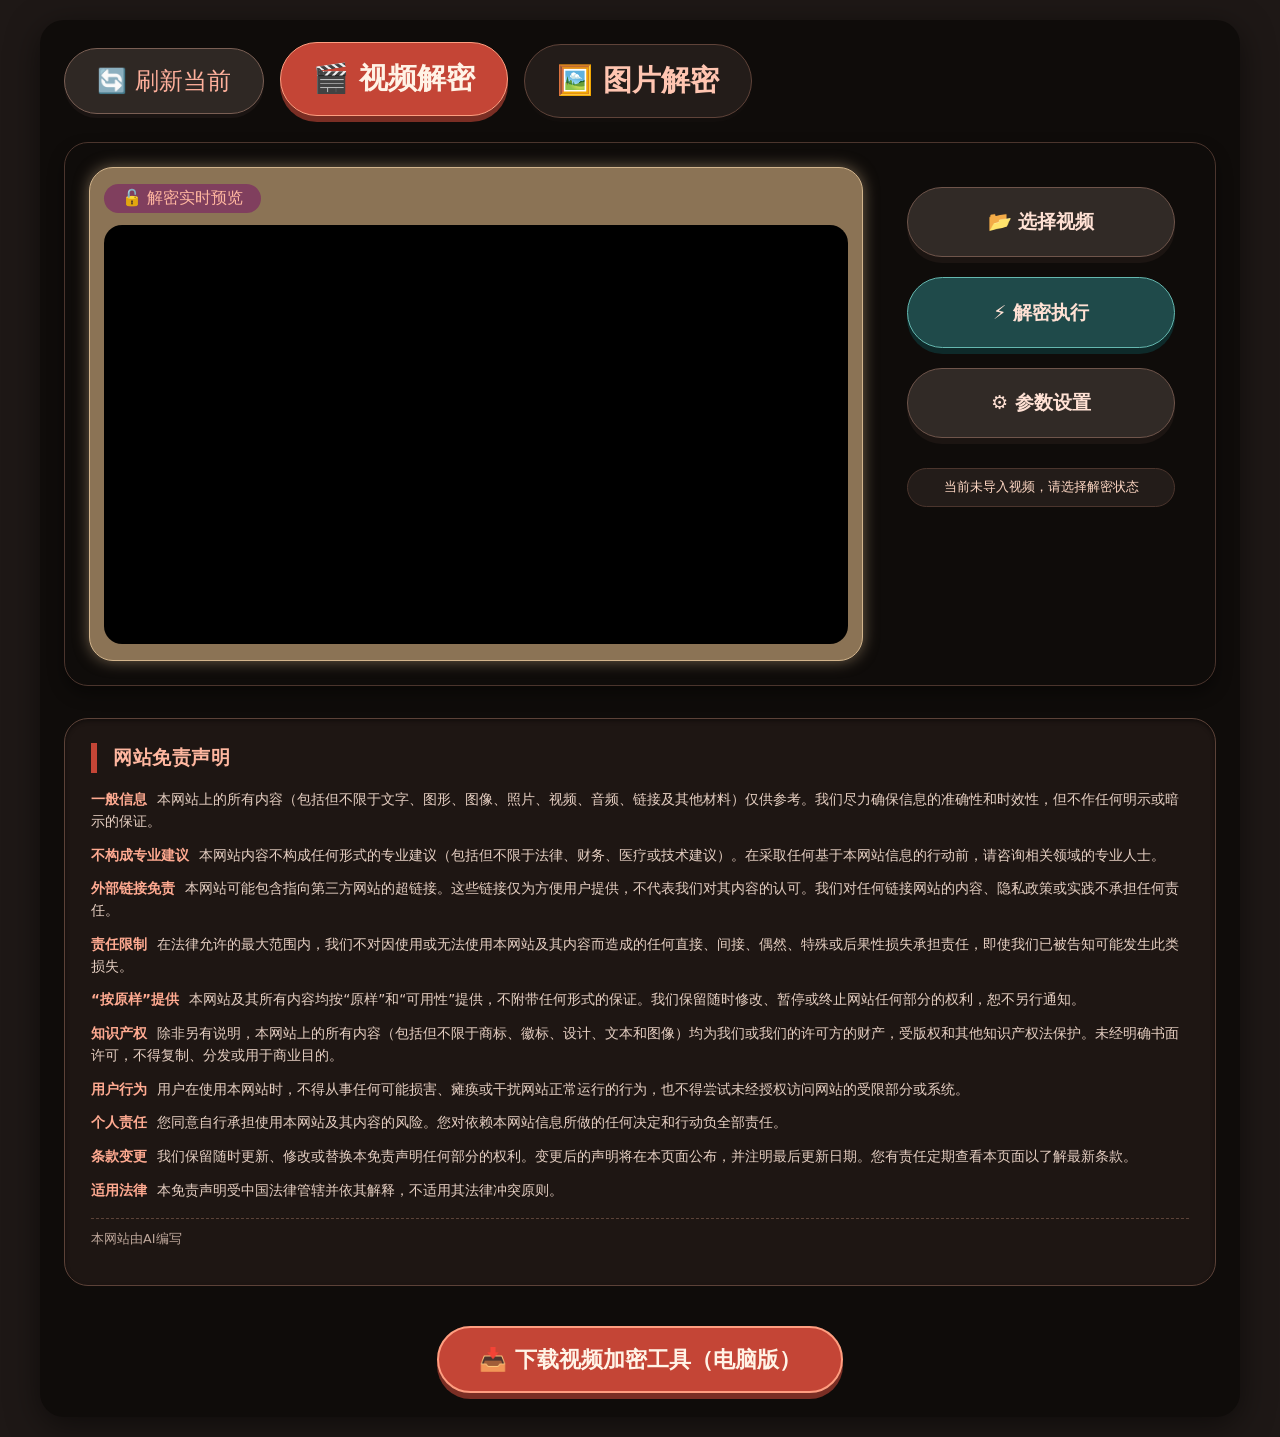
==== commit 698d4e92: "部署包：小番茄 视频+图片合并版 - 仅包含运行时必需文件（428 KB），无构建步骤 - 已应用全部审计修复：分块打乱止损、localStorage 容错、iOS 全屏回退、   :has() 降级" ====
--- a/index.html
+++ b/index.html
@@ -2,1212 +2,23 @@
 <html lang="zh-cn">
 <head>
     <meta charset="UTF-8">
-    <meta name="viewport" content="width=device-width, initial-scale=1.0, maximum-scale=2.0">
+    <meta name="viewport" content="width=device-width, initial-scale=1.0, maximum-scale=1.0, user-scalable=no">
     <title>小番茄 · 视频+图片合并版</title>
+    <link rel="icon" href="tb.ico" type="image/x-icon">
+    <link rel="shortcut icon" href="tb.ico" type="image/x-icon">
     <!-- JSZip & FileSaver (用于图片打包) -->
-    <script src="https://cdnjs.cloudflare.com/ajax/libs/jszip/3.10.1/jszip.min.js"></script>
-    <script src="https://cdnjs.cloudflare.com/ajax/libs/FileSaver.js/2.0.5/FileSaver.min.js"></script>
-    <style>
-        /* ========== 合并样式：基础来自2.html，补充视频细节 ========== */
-        * { box-sizing: border-box; font-family: system-ui, -apple-system, 'Segoe UI', Roboto, sans-serif; margin: 0; padding: 0; }
-        body { background: #1e1816; margin: 0; padding: 0; display: flex; flex-direction: column; align-items: center; justify-content: center; min-height: 100vh; }
-        .tool-card { width: 100%; background: #0f0c0a; border-radius: 0; padding: 24px; box-shadow: none; border: none; }
-
-        .module-tabs { display: flex; gap: 16px; margin-bottom: 24px; flex-wrap: wrap; align-items: center; justify-content: flex-end; }
-        .tab-container { display: flex; gap: 16px; align-items: center; margin-right: auto; }
-        .module-tab { background: #231c19; color: #ffc5b1; padding: 16px 32px; border-radius: 60px; font-size: 1.8rem; font-weight: 600; border: 1px solid #5f4339; cursor: pointer; transition: all 0.1s; box-shadow: 0 4px 0 #120e0c; text-align: center; }
-        .module-tab.active { background: #c44536; color: #fff3e6; border-color: #ff9e80; transform: translateY(-2px); box-shadow: 0 6px 0 #7a2e24; }
-        .module-tab.inactive { opacity: 0.6; filter: grayscale(0.3); }
-        .refresh-tab-btn { background: #2f2824; color: #ffbcac; padding: 16px 32px; border-radius: 60px; font-size: 1.5rem; border: 1px solid #7a5f54; cursor: pointer; box-shadow: 0 4px 0 #1a1412; transition: 0.1s; display: flex; align-items: center; justify-content: center; gap: 6px; user-select: none; }
-        .refresh-tab-btn:hover { background: #453a35; transform: translateY(-2px); box-shadow: 0 6px 0 #1a1412; }
-
-        .module-page { display: none; }
-        .module-page.active-page { display: block; background: #0f0c0a; border-radius: 24px; padding: 24px; border: 1px solid #4b352d; box-shadow: 0 8px 16px rgba(0,0,0,0.4); }
-
-        /* ---------- 视频解密页面样式 (补充) ---------- */
-        .main-decode-area { display: flex; gap: 28px; flex-wrap: wrap; align-items: flex-start; justify-content: center; }
-        .video-preview-box { flex: 1; min-width: 600px; max-width: 1000px; background: #8b7355; border-radius: 24px; padding: 16px 14px; border: 1px solid #d2b48c; box-shadow: 0 0 15px rgba(210, 180, 140, 0.5); }
-        .video-header { display: flex; align-items: center; justify-content: space-between; margin-bottom: 12px; color: #ffb7a0; flex-wrap: wrap; gap: 10px; }
-        .video-wrapper { background: #000; border-radius: 18px; overflow: hidden; aspect-ratio: 16/9; position: relative; cursor: pointer; }
-        canvas { width: 100%; height: 100%; object-fit: contain; display: block; background: #000; }
-
-        .action-strip { flex: 0 0 280px; min-width: 280px; display: flex; flex-direction: column; gap: 20px; padding: 20px 16px; }
-        .action-btn, .img-action-btn {
-            height: 4.4rem; border-radius: 60px; padding: 0 20px; font-size: 1.2rem; font-weight: 600;
-            display: inline-flex; align-items: center; justify-content: center; gap: 12px; white-space: nowrap;
-            box-shadow: 0 6px 0 #1c1512; border: 1px solid #6f554b; background: #312a26; color: #ffe1d4;
-            cursor: pointer; transition: 0.05s;
-        }
-        .action-btn.primary, .img-action-btn.primary { background: #1f4a4a; border-color: #65b8b0; box-shadow: 0 6px 0 #0e2a2a; }
-        .action-btn.primary:hover, .img-action-btn.primary:hover { background: #236b6b; transform: translateY(-2px); box-shadow: 0 8px 0 #0e2a2a; }
-        .action-btn:hover, .img-action-btn:hover { background: #403630; transform: translateY(-2px); box-shadow: 0 8px 0 #1c1512; }
-        .action-btn.file-select { position: relative; }
-        .action-btn.file-select input { position: absolute; left: 0; top: 0; width: 100%; height: 100%; opacity: 0; cursor: pointer; }
-
-        .img-action-btn.small { height: 3.6rem; padding: 0 18px; font-size: 1.05rem; box-shadow: 0 5px 0 #1c1512; }
-        .mirror-toggle { display: none !important; }
-
-        /* 按钮禁用效果 */
-        .action-btn:disabled, .img-action-btn:disabled, select:disabled {
-            opacity: 0.55; filter: grayscale(0.5); cursor: not-allowed; pointer-events: auto;
-        }
-
-        .modal-overlay { position: fixed; inset: 0; background: rgba(0,0,0,0.7); display: none; align-items: center; justify-content: center; z-index: 1000; }
-        .param-window { background: #1f1917; border-radius: 36px; padding: 32px; width: 520px; border: 2px solid #7a5f54; color: #ffdac9; box-shadow: 0 30px 50px black; }
-        .param-window h3 { font-size: 1.8rem; margin-bottom: 24px; border-bottom: 2px solid #b16a5a; padding-bottom: 12px; }
-        .param-row { margin-bottom: 24px; display: flex; flex-direction: column; gap: 8px; }
-        .param-row label { font-weight: 600; color: #ffbcac; font-size: 1.1rem; }
-        .param-row input, .param-row select { background: #2f2824; border: 1px solid #a77260; color: white; padding: 14px 18px; border-radius: 50px; font-size: 1.1rem; outline: none; }
-        .radio-group { display: flex; gap: 30px; align-items: center; background: #2b221f; padding: 12px 20px; border-radius: 60px; }
-        .btn-close { background: #c44536; border: none; color: white; padding: 16px 32px; border-radius: 60px; font-size: 1.3rem; font-weight: bold; width: 100%; cursor: pointer; margin-top: 16px; }
-
-        .progress-section { margin-top: 24px; display: flex; align-items: center; gap: 20px; background: #231c19; padding: 12px 26px; border-radius: 60px; }
-        progress { flex: 1; height: 12px; accent-color: #f0704a; background-color: #3a2e2a; border: 1px solid #6f554b; border-radius: 6px; }
-        progress::-webkit-progress-bar { background-color: #3a2e2a; border-radius: 6px; }
-        progress::-webkit-progress-value { background-color: #f0704a; border-radius: 6px; }
-        #status-text { color: #ffd8c4; font-size: 1rem; }
-
-        /* 图片页面 */
-        .image-page-container { background: #080605; border-radius: 24px; padding: 16px 14px; border: 1px solid #543e36; color: #f0d9cf; margin-bottom: 20px; }
-        .image-header-actions { display: flex; flex-direction: column; gap: 16px; margin-bottom: 20px; align-items: stretch; }
-        .file-browse-row { 
-            display: flex; 
-            justify-content: center; 
-            align-items: center; 
-            gap: 16px; 
-            flex-wrap: wrap;
-        }
-        .file-browse-row .img-action-btn {
-            flex: 1;
-            min-width: 150px;
-            max-width: 200px;
-            height: auto;
-            min-height: 4rem;
-            padding: 10px 16px;
-            font-size: 1.1rem;
-            white-space: normal;
-            text-align: center;
-        }
-        .image-header-actions > div:nth-child(2) {
-            display: flex;
-            justify-content: center;
-            align-items: center;
-            gap: 16px;
-            flex-wrap: wrap;
-        }
-        .image-header-actions > div:nth-child(2) .img-action-btn {
-            flex: 1;
-            min-width: 150px;
-            max-width: 200px;
-            height: auto;
-            min-height: 4rem;
-            padding: 10px 16px;
-            font-size: 1.1rem;
-            white-space: normal;
-            text-align: center;
-        }
-        .image-header-actions > div:nth-child(2) .mirror-toggle {
-            white-space: normal;
-            flex-shrink: 1;
-            flex: 1;
-            min-width: 150px;
-            max-width: 200px;
-            text-align: center;
-        }
-        .reset-row { margin: 10px 0 8px 0; display: flex; align-items: center; }
-        .compact-settings-container { display: flex; flex-direction: column; gap: 4px; padding: 12px 16px; margin: 16px -24px 0 -24px; background: #1f1917; border-radius: 24px; border: 1px solid #7a5f54; width: calc(100% + 48px); box-sizing: border-box; }
-        .key-label { color: #ffb09c; font-weight: 500; white-space: nowrap; flex-shrink: 0; }
-        .key-value { background: #2f2723; border: 1px solid #b18472; border-radius: 60px; padding: 10px 22px 10px 10px; color: #ffe2d4; font-family: monospace; font-size: 1.2rem; border: none; outline: none; width: 100%; max-width: 300px; }
-
-        .key-input-wrapper { display: flex; align-items: center; gap: 0px; flex: 1; min-width: 0; }
-        .export-format-wrapper { display: flex; flex-direction: row; align-items: center; gap: 0px; flex: 1; min-width: 0; }
-        .export-format-wrapper span { font-weight: 600; color: white; font-size: 1.1rem; white-space: nowrap; flex-shrink: 0; }
-        .export-format-wrapper select { background: #1f1917; color: white; padding: 10px 26px 10px 10px; border-radius: 40px; border: 1px solid #aa7b6b; font-size: 1.1rem; width: 100%; max-width: 300px; }
-        .method-info { display: flex; align-items: center; gap: 0px; justify-content: flex-start; flex: 1; min-width: 0; }
-        .method-info .label { color: #ffbcac; font-weight: 500; font-size: 1.1rem; white-space: nowrap; flex-shrink: 0; }
-        .method-badge { background: #2b221f; padding: 4px 8px 4px 16px; border-radius: 40px; color: #ffd8c4; border: 1px solid #aa7b6b; font-size: clamp(0.75rem, 2.5vw, 1.05rem); white-space: nowrap; overflow: hidden; text-overflow: ellipsis; flex: 1; min-width: 0; }
-
-        .export-checkboxes-wrapper { display: flex; flex-direction: row; align-items: center; gap: 12px; width: 100%; flex-wrap: wrap; }
-        .export-checkboxes-wrapper label { display: flex; align-items: center; gap: 8px; font-size: 1rem; color: white; cursor: pointer; white-space: nowrap; }
-        .export-checkboxes-wrapper input[type="checkbox"] { width: 14px; height: 14px; accent-color: #c44536; }
-
-        .img-action-btn.highlight { background: #2a7a3a; border-color: #8feca0; box-shadow: 0 6px 0 #14521f; }
-        .img-action-btn.highlight:hover { background: #359b48; }
-        .img-action-btn.disabled { background: #c44536; border-color: #ff9e80; box-shadow: 0 6px 0 #7a2e24; }
-        .img-action-btn.disabled:hover { background: #d65a48; }
-
-        /* 预览弹窗 (图片) */
-        #previewModal .param-window { background: transparent !important; border: none !important; box-shadow: none !important; padding: 0 !important; width: auto !important; max-width: 90vw; }
-        .preview-container { display: flex; flex-direction: column; align-items: center; gap: 20px; }
-        .preview-img-wrapper { height: 60vh; width: 100%; display: flex; justify-content: center; align-items: center; background: #1a1a1a; border-radius: 16px; }
-        #previewImg { max-width: 100%; max-height: 100%; object-fit: contain; border-radius: 0 !important; background: #1a1a1a; box-shadow: 0 10px 30px rgba(0,0,0,0.6); cursor: pointer; }
-        .preview-nav { display: flex; justify-content: center; align-items: center; gap: 40px; background: rgba(30, 24, 22, 0.8); backdrop-filter: blur(6px); padding: 12px 32px; border-radius: 60px; border: 1px solid #7a5a4c; }
-        .preview-nav span { font-size: 3rem; cursor: pointer; user-select: none; color: #f0a58b; background: #2f2824; padding: 0 20px; border-radius: 60px; transition: 0.1s; line-height: 1.2; border: 1px solid #b17b68; }
-        .preview-nav span:hover { background: #453a35; color: #ffcfbe; transform: scale(1.05); }
-        .preview-nav .preview-counter { font-size: 1.4rem; color: #ffdac9; font-weight: 500; min-width: 100px; text-align: center; cursor: pointer; }
-
-        #hidden-video { display: none; }
-
-        /* ========== 新增免责声明样式 ========== */
-        .disclaimer {
-            background: #1e1613;
-            border-radius: 24px;
-            padding: 24px 26px;
-            margin-top: 32px;
-            border: 1px solid #5c4238;
-            color: #e6cfc2;
-            font-size: 0.85rem;
-            line-height: 1.6;
-            box-shadow: inset 0 2px 4px rgba(0,0,0,0.4);
-        }
-        .disclaimer h5 {
-            margin: 0 0 16px 0;
-            color: #ffb7a0;
-            font-size: 1.2rem;
-            font-weight: 600;
-            letter-spacing: 0.5px;
-            border-left: 6px solid #c44536;
-            padding-left: 16px;
-        }
-        .disclaimer p {
-            margin: 12px 0;
-        }
-        .disclaimer strong {
-            color: #ffaa91;
-            font-weight: 600;
-            margin-right: 6px;
-        }
-        .disclaimer a {
-            color: #e69780;
-            text-decoration: underline dotted;
-        }
-        .disclaimer a:hover {
-            color: #ffbea6;
-        }
-
-        /* 移动端适配补充 */
-        @media screen and (max-width: 768px) {
-            body { padding: 10px; }
-            .tool-card { padding: 16px; border-radius: 28px; }
-            .module-page.active-page { padding: 16px; border-radius: 20px; }
-            .module-tabs { flex-direction: column; align-items: stretch; gap: 12px; }
-            .refresh-tab-btn { margin-left: 0; width: 100%; padding: 12px 24px; font-size: 1.2rem; }
-            .tab-container { display: flex; gap: 12px; width: 100%; }
-            .module-tab { padding: 12px 24px; font-size: 1.4rem; flex: 1; text-align: center; }
-            .video-preview-box { min-width: 100%; padding: 12px; }
-            .video-header { flex-direction: column; align-items: flex-start; }
-            .action-strip { min-width: 100%; padding: 16px; }
-            .action-btn { height: auto; min-height: 4rem; white-space: normal; padding: 10px 16px; font-size: 1.1rem; }
-            .progress-section { flex-wrap: wrap; gap: 10px; padding: 12px 16px; }
-            .progress-section progress { width: 100%; }
-
-            /* 图片解密页面移动端适配 */
-            .image-header-actions { flex-direction: column; align-items: stretch; gap: 12px; }
-            .file-browse-row { 
-                display: flex; 
-                justify-content: space-between; 
-                align-items: center; 
-                gap: 10px; 
-                flex-wrap: wrap;
-            }
-            .file-browse-row .img-action-btn {
-                flex: 1;
-                min-width: 80px;
-                height: auto;
-                min-height: 3rem;
-                padding: 8px 12px;
-                font-size: 0.9rem;
-                white-space: normal;
-                text-align: center;
-            }
-            .image-header-actions > div:nth-child(2) {
-                display: flex;
-                justify-content: space-between;
-                align-items: center;
-                gap: 10px;
-                flex-wrap: wrap;
-            }
-            .image-header-actions > div:nth-child(2) .img-action-btn {
-                flex: 1;
-                min-width: 80px;
-                height: auto;
-                min-height: 3rem;
-                padding: 8px 12px;
-                font-size: 0.9rem;
-                white-space: normal;
-                text-align: center;
-            }
-            .image-header-actions > div:nth-child(2) .mirror-toggle {
-                white-space: normal;
-                flex-shrink: 1;
-                flex: 1;
-                min-width: 80px;
-                text-align: center;
-            }
-            .img-action-btn.small { 
-                height: auto; 
-                min-height: 2.8rem; 
-                padding: 6px 10px; 
-                font-size: 0.9rem; 
-            }
-            .reset-row { 
-                flex-wrap: wrap; 
-                gap: 8px; 
-                justify-content: center;
-            }
-            .key-value { 
-                min-width: 0; 
-                text-align: center; 
-                word-break: break-all; 
-                width: 100%;
-                font-size: 1rem;
-                padding: 8px 16px 8px 8px;
-            }
-            .method-info { 
-                cursor: pointer; 
-                padding: 8px 8px 8px 0; 
-                border-radius: 20px; 
-                transition: background 0.2s; 
-                justify-content: flex-start;
-            }
-            .method-info:hover { 
-                background: rgba(255, 255, 255, 0.05); 
-            }
-            .method-info .label { font-size: 1rem; }
-            .key-input-wrapper { 
-                width: 100%; 
-                display: flex; 
-                flex-direction: row; 
-                align-items: center;
-                gap: 0px; 
-            }
-            .export-format-wrapper { 
-                width: 100%; 
-                display: flex; 
-                flex-direction: row; 
-                align-items: center;
-                gap: 0px; 
-            }
-            .export-format-wrapper span { font-size: 1rem; }
-            .export-format-wrapper select { 
-                font-size: 1rem;
-                padding: 8px 16px 8px 8px;
-                max-width: 200px;
-            }
-            .export-checkboxes-wrapper { 
-                flex-direction: row; 
-                justify-content: flex-start;
-                align-items: center;
-                gap: 12px;
-                flex-wrap: nowrap;
-            }
-            .export-checkboxes-wrapper label { 
-                font-size: 1rem;
-            }
-            .param-window { 
-                width: 92%; 
-                padding: 20px; 
-                max-height: 90vh;
-                overflow-y: auto;
-            }
-            .disclaimer { 
-                padding: 12px; 
-                font-size: 0.8rem;
-            }
-            .preview-img-wrapper { 
-                height: 50vh; 
-            }
-            .preview-nav { 
-                gap: 20px;
-                padding: 8px 16px;
-            }
-            .preview-nav span { 
-                font-size: 2rem;
-                padding: 0 12px;
-            }
-            .preview-counter { 
-                font-size: 1.2rem;
-                min-width: 80px;
-            }
-            
-            /* 视频解密失败弹窗移动端适配 */
-            #decryptFailModal h3 {
-                font-size: 1.4rem;
-            }
-            
-            #decryptFailModal p {
-                font-size: 0.4rem;
-                white-space: normal;
-                line-height: 1.2;
-            }
-            
-            #decryptFailModal .download-button {
-                font-size: 1rem;
-                padding: 12px 20px;
-            }
-            
-            /* 禁用移动端点击蓝色矩形效果 */
-            * {
-                -webkit-tap-highlight-color: transparent;
-                -webkit-touch-callout: none;
-                -webkit-user-select: none;
-                user-select: none;
-            }
-        }
-        @media screen and (max-width: 400px) {
-            .module-tab { padding: 6px 12px; font-size: 1.1rem; }
-            .img-action-btn { 
-                font-size: 0.9rem;
-                padding: 6px 10px;
-            }
-            .key-value { 
-                font-size: 0.9rem;
-                padding: 6px 12px;
-            }
-            .method-badge { 
-                font-size: 0.95rem;
-                padding: 4px 16px;
-            }
-        }
-
-        /* 下载工具按钮样式 */
-        .download-tool-section {
-            display: none;
-            margin-top: 40px;
-            text-align: center;
-        }
-
-        @media screen and (min-width: 769px) {
-            .download-tool-section {
-                display: block;
-            }
-        }
-
-        /* 视频解密失败说明按钮样式 (仅移动端显示) */
-        .decrypt-fail-section {
-            display: flex;
-            justify-content: center;
-            margin-top: 24px;
-        }
-
-        @media screen and (min-width: 769px) {
-            .decrypt-fail-section {
-                display: none;
-            }
-        }
-
-        /* 桌面端响应式优化 (屏幕宽度大于768px) */
-        @media screen and (min-width: 769px) {
-            .tool-card {
-                max-width: 1000px;
-                margin: 0 auto;
-                border-radius: 24px;
-                box-shadow: 0 8px 32px rgba(0,0,0,0.5);
-            }
-            
-            body {
-                padding: 20px 0;
-            }
-            
-            .main-decode-area {
-                justify-content: center;
-                align-items: flex-start;
-            }
-            
-            .video-preview-box {
-                flex: 1;
-                min-width: 550px;
-                max-width: 700px;
-            }
-            
-            .action-strip {
-                flex: 0 0 260px;
-                min-width: 260px;
-            }
-            
-            /* ========== 图片解密页面按钮居中放大优化 ========== */
-            .file-browse-row {
-                justify-content: center;
-                gap: 40px;
-            }
-            
-            .file-browse-row .img-action-btn,
-            .image-header-actions > div:nth-child(2) .img-action-btn {
-                flex: 0 0 auto;
-                min-width: 260px;
-                max-width: 320px;
-                min-height: 6.5rem;
-                font-size: 1.8rem;
-                padding: 20px 36px;
-            }
-            
-            .image-header-actions > div:nth-child(2) {
-                justify-content: center;
-                gap: 40px;
-            }
-            
-            /* 还原按钮和禁止重加密按钮居中放大 */
-            .reset-row {
-                justify-content: center;
-                gap: 40px;
-                margin-top: 30px;
-                margin-bottom: 30px;
-            }
-            
-            .reset-row .img-action-btn.small {
-                min-height: 5.5rem;
-                font-size: 1.6rem;
-                padding: 16px 36px;
-            }
-            
-            #encryptCounter {
-                font-size: 2rem;
-            }
-            
-            /* 进度条和图片计数居中放大 */
-            .progress-section {
-                justify-content: center;
-                gap: 40px;
-                padding: 24px 48px;
-            }
-            
-            .progress-section progress {
-                max-width: 800px;
-                height: 24px;
-            }
-            
-            #selectedCountDisplay {
-                font-size: 1.8rem !important;
-                max-width: 280px !important;
-                margin-left: 0 !important;
-                padding: 16px 32px !important;
-            }
-            
-            /* 方法徽章不要铺满一行 */
-            .method-info {
-                flex: 0 0 auto;
-            }
-            
-            .method-badge {
-                flex: 0 0 auto;
-                min-width: auto;
-                max-width: 300px;
-            }
-            
-            /* ========== 桌面端设置区域居中放大优化 ========== */
-            .compact-settings-container {
-                gap: 24px;
-                padding: 32px 48px;
-                align-items: center;
-            }
-            
-            .export-format-wrapper {
-                justify-content: center;
-                gap: 24px;
-            }
-            
-            .export-format-wrapper span {
-                font-size: 2rem;
-            }
-            
-            .export-format-wrapper select {
-                font-size: 1.7rem;
-                padding: 20px 48px 20px 28px;
-                max-width: 500px;
-            }
-            
-            .export-checkboxes-wrapper {
-                justify-content: center;
-                gap: 60px;
-            }
-            
-            .export-checkboxes-wrapper label {
-                font-size: 1.6rem;
-            }
-            
-            .export-checkboxes-wrapper input[type="checkbox"] {
-                width: 28px;
-                height: 28px;
-            }
-            
-            .method-info {
-                justify-content: center;
-                gap: 24px;
-            }
-            
-            .method-info .label {
-                font-size: 2rem;
-            }
-            
-            .method-badge {
-                font-size: 1.7rem;
-                padding: 16px 32px 16px 40px;
-            }
-            
-            .key-input-wrapper {
-                justify-content: center;
-                gap: 24px;
-            }
-            
-            .key-label {
-                font-size: 2rem;
-            }
-            
-            .key-value {
-                font-size: 1.8rem;
-                padding: 20px 40px 20px 28px;
-                max-width: 550px;
-            }
-        }
-
-        @media screen and (min-width: 1200px) {
-            .tool-card {
-                max-width: 1200px;
-            }
-            
-            .video-preview-box {
-                min-width: 700px;
-                max-width: 800px;
-            }
-            
-            .action-strip {
-                flex: 0 0 300px;
-                min-width: 300px;
-            }
-        }
-
-        @media screen and (min-width: 1440px) {
-            .tool-card {
-                max-width: 1400px;
-            }
-            
-            .video-preview-box {
-                min-width: 900px;
-                max-width: 1000px;
-            }
-            
-            .action-strip {
-                flex: 0 0 350px;
-                min-width: 350px;
-            }
-        }
-
-        @media screen and (min-width: 1920px) {
-            .tool-card {
-                max-width: 1600px;
-            }
-            
-            .video-preview-box {
-                min-width: 1100px;
-                max-width: 1200px;
-            }
-        }
-
-        .download-tool-btn {
-            background: #c44536;
-            border: 2px solid #ff9e80;
-            color: #fff3e6;
-            padding: 16px 40px;
-            border-radius: 60px;
-            font-size: 1.4rem;
-            font-weight: 600;
-            cursor: pointer;
-            transition: all 0.2s ease;
-            box-shadow: 0 6px 0 #7a2e24;
-            display: inline-flex;
-            align-items: center;
-            gap: 12px;
-        }
-
-        .download-tool-btn:hover {
-            background: #d65a4a;
-            transform: translateY(-3px);
-            box-shadow: 0 8px 0 #7a2e24;
-        }
-
-        .download-tool-btn:active {
-            transform: translateY(3px);
-            box-shadow: 0 2px 0 #7a2e24;
-        }
-
-        /* 下载弹窗样式 */
-        .download-modal-overlay {
-            position: fixed;
-            inset: 0;
-            background: rgba(0, 0, 0, 0.8);
-            display: none;
-            align-items: center;
-            justify-content: center;
-            z-index: 2000;
-            backdrop-filter: blur(4px);
-            animation: fadeIn 0.3s ease;
-        }
-
-        @keyframes fadeIn {
-            from { opacity: 0; }
-            to { opacity: 1; }
-        }
-
-        .download-modal {
-            background: #1f1917;
-            border-radius: 36px;
-            padding: 32px;
-            width: 90%;
-            max-width: 600px;
-            border: 2px solid #7a5f54;
-            color: #ffdac9;
-            box-shadow: 0 30px 50px rgba(0, 0, 0, 0.8);
-            animation: slideIn 0.3s ease;
-            position: relative;
-        }
-
-        @keyframes slideIn {
-            from { transform: translateY(-50px); opacity: 0; }
-            to { transform: translateY(0); opacity: 1; }
-        }
-
-        .download-modal h3 {
-            font-size: 1.8rem;
-            margin-bottom: 24px;
-            border-bottom: 2px solid #b16a5a;
-            padding-bottom: 12px;
-            text-align: center;
-        }
-
-        .download-buttons {
-            display: grid;
-            grid-template-columns: 1fr;
-            gap: 16px;
-            margin: 24px 0;
-        }
-
-        .download-button {
-            background: #312a26;
-            border: 1px solid #6f554b;
-            color: #ffe1d4;
-            padding: 16px 24px;
-            border-radius: 60px;
-            font-size: 1.2rem;
-            font-weight: 600;
-            cursor: pointer;
-            transition: all 0.2s ease;
-            box-shadow: 0 4px 0 #1c1512;
-            text-decoration: none;
-            display: flex;
-            align-items: center;
-            justify-content: center;
-            gap: 10px;
-        }
-
-        .download-button:hover {
-            background: #403630;
-            transform: translateY(-2px);
-            box-shadow: 0 6px 0 #1c1512;
-        }
-
-        .download-button:active {
-            transform: translateY(2px);
-            box-shadow: 0 2px 0 #1c1512;
-        }
-
-        .download-button.baidu {
-            background: #1f4a4a;
-            border-color: #65b8b0;
-            box-shadow: 0 4px 0 #0e2a2a;
-        }
-
-        .download-button.baidu:hover {
-            background: #236b6b;
-            box-shadow: 0 6px 0 #0e2a2a;
-        }
-
-        .download-button.cloud123 {
-            background: #4a1f1f;
-            border-color: #b06565;
-            box-shadow: 0 4px 0 #2a0e0e;
-        }
-
-        .download-button.cloud123:hover {
-            background: #6b2323;
-            box-shadow: 0 6px 0 #2a0e0e;
-        }
-
-        .download-button.quark {
-            background: #1f1f4a;
-            border-color: #6565b0;
-            box-shadow: 0 4px 0 #0e0e2a;
-        }
-
-        .download-button.quark:hover {
-            background: #23236b;
-            box-shadow: 0 6px 0 #0e0e2a;
-        }
-
-        .close-download-modal {
-            background: #c44536;
-            border: none;
-            color: white;
-            padding: 14px 32px;
-            border-radius: 60px;
-            font-size: 1.2rem;
-            font-weight: bold;
-            width: 100%;
-            cursor: pointer;
-            margin-top: 16px;
-            transition: all 0.2s ease;
-            box-shadow: 0 4px 0 #7a2e24;
-        }
-
-        .close-download-modal:hover {
-            background: #d65a4a;
-            transform: translateY(-2px);
-            box-shadow: 0 6px 0 #7a2e24;
-        }
-
-        .close-download-modal:active {
-            transform: translateY(2px);
-            box-shadow: 0 2px 0 #7a2e24;
-        }
-
-        .modal-close-btn {
-            position: absolute;
-            top: 16px;
-            right: 16px;
-            background: #2f2824;
-            border: 1px solid #6f554b;
-            color: #ffdac9;
-            width: 40px;
-            height: 40px;
-            border-radius: 50%;
-            cursor: pointer;
-            display: flex;
-            align-items: center;
-            justify-content: center;
-            font-size: 1.2rem;
-            transition: all 0.2s ease;
-        }
-
-        .modal-close-btn:hover {
-            background: #403630;
-            transform: scale(1.1);
-        }
-
-        /* 自定义弹窗样式 */
-        .custom-alert-overlay {
-            position: fixed;
-            inset: 0;
-            background: rgba(0, 0, 0, 0.7);
-            display: flex;
-            align-items: center;
-            justify-content: center;
-            z-index: 3000;
-            backdrop-filter: blur(4px);
-        }
-        .custom-alert {
-            background: #1f1917;
-            border-radius: 24px;
-            padding: 32px;
-            width: 90%;
-            max-width: 500px;
-            border: 2px solid #7a5f54;
-            box-shadow: 0 20px 40px rgba(0, 0, 0, 0.8);
-            animation: slideIn 0.3s ease;
-        }
-        .custom-alert-content {
-            display: flex;
-            flex-direction: column;
-            gap: 24px;
-        }
-        .custom-alert-message {
-            font-size: 1.2rem;
-            color: #ffdac9;
-            line-height: 1.5;
-            text-align: center;
-        }
-        .custom-alert-buttons {
-            display: flex;
-            justify-content: center;
-        }
-        .custom-alert-btn {
-            background: #c44536;
-            color: white;
-            padding: 12px 32px;
-            border-radius: 60px;
-            font-size: 1.1rem;
-            font-weight: 600;
-            border: none;
-            cursor: pointer;
-            transition: all 0.2s ease;
-            box-shadow: 0 4px 0 #7a2e24;
-        }
-        .custom-alert-btn:hover {
-            background: #d65a48;
-            transform: translateY(-2px);
-            box-shadow: 0 6px 0 #7a2e24;
-        }
-        .custom-alert-btn:active {
-            transform: translateY(2px);
-            box-shadow: 0 2px 0 #7a2e24;
-        }
-
-        /* XOR 二次加密开关样式 */
-        .xor-toggle-wrapper {
-            display: flex;
-            align-items: center;
-            gap: 0px;
-            padding: 8px 0;
-        }
-        .xor-toggle-label {
-            color: #ffb09c;
-            font-weight: 500;
-            font-size: 1.1rem;
-            white-space: nowrap;
-        }
-        .xor-toggle-switch {
-            position: relative;
-            width: 60px;
-            height: 32px;
-            cursor: pointer;
-        }
-        .xor-toggle-switch input {
-            opacity: 0;
-            width: 0;
-            height: 0;
-        }
-        .xor-toggle-slider {
-            position: absolute;
-            cursor: pointer;
-            top: 0;
-            left: 0;
-            right: 0;
-            bottom: 0;
-            background-color: #3a2e2a;
-            transition: 0.3s;
-            border-radius: 32px;
-            border: 1px solid #6f554b;
-        }
-        .xor-toggle-slider:before {
-            position: absolute;
-            content: "";
-            height: 24px;
-            width: 24px;
-            left: 4px;
-            bottom: 3px;
-            background-color: #ffdac9;
-            transition: 0.3s;
-            border-radius: 50%;
-        }
-        .xor-toggle-switch input:checked + .xor-toggle-slider {
-            background-color: #2a7a3a;
-            border-color: #8feca0;
-        }
-        .xor-toggle-switch input:checked + .xor-toggle-slider:before {
-            transform: translateX(28px);
-        }
-        .xor-toggle-switch input:disabled + .xor-toggle-slider {
-            opacity: 0.5;
-            cursor: not-allowed;
-            background-color: #4a3d38;
-            border-color: #725e56;
-        }
-        .image-compat-note {
-            display: none;
-            color: #ffbe9a;
-            font-size: 0.95rem;
-            line-height: 1.5;
-            padding-top: 4px;
-        }
-        .large-image-warning-wrapper {
-            display: flex;
-            align-items: center;
-            gap: 10px;
-            padding: 8px 0;
-        }
-        .large-image-warning-label {
-            color: #ffb09c;
-            font-weight: 500;
-            font-size: 1.1rem;
-            white-space: nowrap;
-        }
-        .large-image-warning-help {
-            width: 28px;
-            height: 28px;
-            border-radius: 50%;
-            border: 1px solid #aa7b6b;
-            background: #2f2723;
-            color: #ffd8c4;
-            display: inline-flex;
-            align-items: center;
-            justify-content: center;
-            font-weight: 700;
-            cursor: pointer;
-        }
-        .large-image-warning-modal {
-            position: fixed;
-            inset: 0;
-            z-index: 1200;
-            display: none;
-            align-items: center;
-            justify-content: center;
-            background: rgba(0,0,0,0.72);
-            padding: 18px;
-            animation: largeImageFadeIn 0.18s ease-out;
-        }
-        .large-image-warning-modal.closing {
-            animation: largeImageFadeOut 0.16s ease-in forwards;
-        }
-        .large-image-warning-window {
-            width: min(520px, 94vw);
-            background: #1f1917;
-            color: #ffe1d4;
-            border: 2px solid #8b6254;
-            border-radius: 28px;
-            box-shadow: 0 24px 48px rgba(0,0,0,0.55);
-            padding: 24px;
-            animation: largeImageModalIn 0.2s ease-out;
-        }
-        .large-image-warning-window h3 {
-            margin: 0 0 14px;
-            color: #ffb7a0;
-            font-size: 1.55rem;
-        }
-        .large-image-warning-window p {
-            margin: 10px 0;
-            line-height: 1.65;
-            font-size: 1rem;
-        }
-        .large-image-warning-summary {
-            background: #2b221f;
-            border: 1px solid #7a5f54;
-            border-radius: 16px;
-            padding: 10px 14px;
-            color: #ffd8c4;
-            font-weight: 700;
-            white-space: pre-line;
-            max-height: 150px;
-            overflow: auto;
-        }
-        .large-image-warning-lead {
-            color: #fff0e8;
-            font-size: 1.05rem;
-            font-weight: 700;
-        }
-        .large-image-warning-muted {
-            color: #cfb4a7;
-            font-size: 0.95rem;
-        }
-        .large-image-warning-list {
-            display: grid;
-            gap: 10px;
-            margin: 14px 0;
-        }
-        .large-image-warning-item {
-            background: #2b221f;
-            border: 1px solid #6f554b;
-            border-radius: 14px;
-            padding: 10px 12px;
-        }
-        .large-image-warning-item strong {
-            display: block;
-            color: #ffb7a0;
-            margin-bottom: 3px;
-        }
-        .large-image-warning-item span {
-            color: #d9c0b4;
-            line-height: 1.45;
-        }
-        .large-image-warning-check {
-            display: flex;
-            align-items: center;
-            gap: 8px;
-            margin: 18px 0;
-            color: #ffd8c4;
-            cursor: pointer;
-        }
-        .large-image-warning-actions {
-            display: flex;
-            justify-content: flex-end;
-            gap: 12px;
-            flex-wrap: wrap;
-        }
-        .large-image-warning-ok {
-            background: #c44536;
-            color: #fff;
-            border: none;
-            border-radius: 60px;
-            padding: 13px 28px;
-            font-size: 1.1rem;
-            font-weight: 700;
-            cursor: pointer;
-            box-shadow: 0 5px 0 #7a2e24;
-        }
-        .large-image-warning-choice {
-            flex: 1;
-            min-width: 150px;
-            border: 1px solid #8b6254;
-            border-radius: 18px;
-            padding: 13px 16px;
-            color: #ffe1d4;
-            background: #2b221f;
-            font-size: 1.05rem;
-            font-weight: 700;
-            cursor: pointer;
-            box-shadow: 0 5px 0 #17110f;
-        }
-        .large-image-warning-choice.primary {
-            background: #c44536;
-            color: #fff;
-            border-color: #ff9e80;
-            box-shadow: 0 5px 0 #7a2e24;
-        }
-        .large-image-compress-loader {
-            position: fixed;
-            inset: 0;
-            z-index: 1300;
-            display: none;
-            align-items: center;
-            justify-content: center;
-            background: rgba(8, 6, 5, 0.88);
-            backdrop-filter: blur(5px);
-            padding: 20px;
-            animation: largeImageFadeIn 0.18s ease-out;
-        }
-        .large-image-compress-loader.closing {
-            animation: largeImageFadeOut 0.16s ease-in forwards;
-        }
-        .large-image-compress-card {
-            width: min(520px, 92vw);
-            background: #1f1917;
-            border: 2px solid #8b6254;
-            border-radius: 28px;
-            padding: 24px;
-            color: #ffe1d4;
-            box-shadow: 0 24px 48px rgba(0,0,0,0.55);
-            animation: largeImageModalIn 0.2s ease-out;
-        }
-        .large-image-compress-title {
-            color: #ffb7a0;
-            font-size: 1.55rem;
-            font-weight: 800;
-            margin-bottom: 10px;
-        }
-        .large-image-compress-subtitle {
-            color: #d9c0b4;
-            line-height: 1.55;
-            margin-bottom: 18px;
-        }
-        .large-image-compress-visual {
-            display: flex;
-            align-items: center;
-            justify-content: center;
-            gap: 18px;
-            margin: 18px 0;
-        }
-        .large-image-compress-box {
-            width: 92px;
-            height: 122px;
-            border: 2px solid #ffb7a0;
-            border-radius: 12px;
-            background: linear-gradient(135deg, #3b2c27, #1a1412);
-            box-shadow: inset 0 0 18px rgba(255,183,160,0.14);
-            animation: largeImageBoxPulse 1s ease-in-out infinite;
-        }
-        .large-image-compress-box.after {
-            width: 64px;
-            height: 86px;
-            border-color: #8feca0;
-            animation: largeImageBoxGrow 1s ease-in-out infinite;
-        }
-        .large-image-compress-arrow {
-            color: #ffb7a0;
-            font-size: 2rem;
-            font-weight: 800;
-            animation: largeImageArrowMove 1s ease-in-out infinite;
-        }
-        .large-image-compress-progress {
-            height: 10px;
-            background: #2b221f;
-            border: 1px solid #6f554b;
-            border-radius: 999px;
-            overflow: hidden;
-            margin: 18px 0 12px;
-        }
-        .large-image-compress-progress span {
-            display: block;
-            height: 100%;
-            width: 0;
-            background: #c44536;
-            border-radius: inherit;
-            animation: largeImageProgress 1s ease-out forwards;
-        }
-        .large-image-compress-detail {
-            background: #2b221f;
-            border: 1px solid #6f554b;
-            border-radius: 14px;
-            padding: 10px 12px;
-            color: #ffd8c4;
-            line-height: 1.5;
-            font-weight: 700;
-        }
-        @keyframes largeImageProgress {
-            from { width: 0; }
-            to { width: 100%; }
-        }
-        @keyframes largeImageArrowMove {
-            0%, 100% { transform: translateX(0); opacity: 0.65; }
-            50% { transform: translateX(5px); opacity: 1; }
-        }
-        @keyframes largeImageBoxPulse {
-            0%, 100% { transform: scale(1); }
-            50% { transform: scale(1.04); }
-        }
-        @keyframes largeImageBoxGrow {
-            0% { transform: scale(0.86); opacity: 0.72; }
-            60%, 100% { transform: scale(1); opacity: 1; }
-        }
-        @keyframes largeImageFadeIn {
-            from { opacity: 0; }
-            to { opacity: 1; }
-        }
-        @keyframes largeImageFadeOut {
-            from { opacity: 1; }
-            to { opacity: 0; }
-        }
-        @keyframes largeImageModalIn {
-            from { transform: translateY(12px) scale(0.98); opacity: 0; }
-            to { transform: translateY(0) scale(1); opacity: 1; }
-        }
-
-        @media screen and (min-width: 769px) {
-            .xor-toggle-wrapper {
-                gap: 0px;
-            }
-            .xor-toggle-label {
-                font-size: 2rem;
-            }
-            .xor-toggle-switch {
-                width: 80px;
-                height: 40px;
-            }
-            .xor-toggle-slider:before {
-                height: 30px;
-                width: 30px;
-                left: 5px;
-                bottom: 4px;
-            }
-            .xor-toggle-switch input:checked + .xor-toggle-slider:before {
-                transform: translateX(40px);
-            }
-            .image-compat-note {
-                font-size: 1.05rem;
-            }
-            .large-image-warning-label {
-                font-size: 2rem;
-            }
-        }
-    </style>
+    <link rel="stylesheet" href="css/style.css?v=20260521-tcloud1">
+    <link rel="preload" as="fetch" href="wasm/hilbert_image_cipher_wasm_bg.wasm?v=20260521-tcloud1" crossorigin>
+    <link rel="modulepreload" href="wasm/hilbert_image_cipher_wasm.js?v=20260521-tcloud1">
+<script src="js/FileSaver.min.js?v=20260521-tcloud1"></script>
 </head>
 <body>
+<div class="loading-overlay" id="loadingOverlay" aria-live="polite" aria-hidden="true">
+    <div class="loading-panel">
+        <div class="loading-animation" role="progressbar" aria-label="正在处理"></div>
+        <div class="loading-copy" id="loadingOverlayText">正在处理</div>
+    </div>
+</div>
 <div class="tool-card">
     <!-- 标签页 + 刷新按钮 -->
     <div class="module-tabs">
@@ -1323,6 +134,10 @@
                 </label>
                 <button type="button" class="large-image-warning-help" id="largeImageWarningHelp" aria-label="查看大图提醒说明">?</button>
             </div>
+            <button type="button" class="speed-status-pill pending" id="imageSpeedStatus" aria-label="查看图片处理速度状态">
+                <span class="speed-status-dot"></span>
+                <span id="imageSpeedStatusText">高速处理待命</span>
+            </button>
             <div id="imageCompatNote" class="image-compat-note" aria-live="polite"></div>
         </div>
     </div>
@@ -1432,12 +247,13 @@
 
 <!-- 图片加密方式选择弹窗 (来自2.html) -->
 <div id="encryptMethodModal" class="modal-overlay">
-    <div class="param-window" style="width:560px;">
-        <h3>⚙️ 选择加密方式</h3>
+    <div class="param-window encrypt-method-window">
+        <h3>选择加密方式</h3>
         <div class="param-row">
             <div class="radio-group" id="imgEncryptModeGroup">
-                <label><input type="radio" name="imgEncryptMode" value="gilbert" checked> 吉尔伯特曲线</label>
-                <label><input type="radio" name="imgEncryptMode" value="block"> 分块打乱</label>
+                <label><input type="radio" name="imgEncryptMode" value="gilbert" checked><span>吉尔伯特曲线</span></label>
+                <label><input type="radio" name="imgEncryptMode" value="block"><span>分块打乱</span></label>
+                <label><input type="radio" name="imgEncryptMode" value="fastest"><span>最快混淆</span></label>
             </div>
         </div>
         <div id="imgBlockParams" style="display: none;">
@@ -1460,7 +276,7 @@
 
 <!-- 批量处理弹窗 -->
 <div id="batchProcessModal" class="modal-overlay">
-    <div class="param-window" style="width:400px;">
+    <div class="param-window" style="width:min(400px, 92vw);">
         <h3>🔄 批量处理</h3>
         <div class="param-row">
             <label>操作类型</label>
@@ -1516,2905 +332,8 @@
     </div>
 </div>
 
-<script>
-    // 自定义弹窗函数
-    function showAlert(message) {
-        const alertOverlay = document.getElementById('customAlert');
-        const alertMessage = document.getElementById('customAlertMessage');
-        const alertBtn = document.getElementById('customAlertBtn');
-        
-        alertMessage.textContent = message;
-        alertOverlay.style.display = 'flex';
-        
-        return new Promise((resolve) => {
-            const handleClick = () => {
-                alertOverlay.style.display = 'none';
-                alertBtn.removeEventListener('click', handleClick);
-                resolve();
-            };
-            
-            alertBtn.addEventListener('click', handleClick);
-        });
-    }
-
-    // 替换全局alert函数
-    window.alert = showAlert;
-
-    // Keep long-running work active on mobile. Browsers may throttle timers and
-    // rendering when the screen is about to sleep or the page loses focus.
-    window.mobileWorkKeepAlive = (function() {
-        const state = {
-            count: 0,
-            wakeLock: null,
-            intervalId: null,
-            hadBodyTabIndex: false,
-            previousBodyTabIndex: null
-        };
-
-        function focusPage() {
-            try {
-                if (!document.body || document.visibilityState !== 'visible') return;
-                if (!state.hadBodyTabIndex) {
-                    state.previousBodyTabIndex = document.body.getAttribute('tabindex');
-                    document.body.setAttribute('tabindex', '-1');
-                }
-                window.focus();
-                document.body.focus({ preventScroll: true });
-            } catch (error) {
-                // Some mobile browsers reject programmatic focus; Wake Lock still helps.
-            }
-        }
-
-        async function requestScreenWakeLock() {
-            if (!state.count || state.wakeLock || !navigator.wakeLock || document.visibilityState !== 'visible') return;
-            try {
-                state.wakeLock = await navigator.wakeLock.request('screen');
-                state.wakeLock.addEventListener('release', () => {
-                    state.wakeLock = null;
-                });
-            } catch (error) {
-                console.warn('Screen Wake Lock is unavailable', error);
-            }
-        }
-
-        function begin() {
-            state.count++;
-            if (state.count !== 1) return;
-            state.hadBodyTabIndex = document.body && document.body.hasAttribute('tabindex');
-            state.previousBodyTabIndex = document.body ? document.body.getAttribute('tabindex') : null;
-            focusPage();
-            requestScreenWakeLock();
-            state.intervalId = window.setInterval(() => {
-                focusPage();
-                requestScreenWakeLock();
-            }, 15000);
-        }
-
-        async function end() {
-            state.count = Math.max(0, state.count - 1);
-            if (state.count !== 0) return;
-            if (state.intervalId) {
-                window.clearInterval(state.intervalId);
-                state.intervalId = null;
-            }
-            if (state.wakeLock) {
-                try {
-                    await state.wakeLock.release();
-                } catch (error) {
-                    console.warn('Unable to release Wake Lock', error);
-                }
-                state.wakeLock = null;
-            }
-            if (document.body && !state.hadBodyTabIndex) {
-                document.body.removeAttribute('tabindex');
-            } else if (document.body && state.previousBodyTabIndex !== null) {
-                document.body.setAttribute('tabindex', state.previousBodyTabIndex);
-            }
-        }
-
-        document.addEventListener('visibilitychange', () => {
-            if (state.count && document.visibilityState === 'visible') {
-                focusPage();
-                requestScreenWakeLock();
-            }
-        });
-
-        return { begin, end, poke: focusPage };
-    })();
-
-    // ==================== 视频解密模块 (IIFE) ====================
-    (function() {
-        "use strict";
-
-        // ---------- 视频全局变量 ----------
-        const video = document.getElementById('hidden-video');
-        const canvas = document.getElementById('decodeCanvas');
-        const statusEl = document.getElementById('status-text');
-        const progressBar = document.getElementById('decodeProgress');
-        const actionStatus = document.getElementById('actionStatus');
-        let videoWidth = 0, videoHeight = 0, totalPixels = 0;
-        let isDecrypting = false;
-        let currentFileURL = null;
-        let decMode = 'gilbert', secretKey = '', blockW = 16, blockH = 16;
-        const horizontalMirror = true;      // 固定开启
-        const rotateEnabled = true;
-        const isMobile = /Android|webOS|iPhone|iPad|iPod|BlackBerry|IEMobile|Opera Mini/i.test(navigator.userAgent);
-        let isLandscapeVideo = false;
-
-        // WebGL2相关
-        let offscreenCanvas = null;
-        let gl = null;
-        let program = null;
-        let uvTexture = null;
-        let videoTexture = null;
-        let vao = null;
-        let uniformLoc = { videoSampler: null, uvSampler: null }; // 初始化为null
-        let displayCtx = null;
-        let currentDecryptMap = null;
-        let videoFrameCallbackId = null;
-        let rafDecodeId = null;
-        let decodeTimeoutId = null;
-
-        // ---------- 吉尔伯特曲线算法 (返回索引数组) ----------
-        function gilbert2d(width, height) {
-            const coords = [];
-            if (width >= height) {
-                generate(0, 0, width, 0, 0, height, coords, width);
-            } else {
-                generate(0, 0, 0, height, width, 0, coords, width);
-            }
-            return coords;
-        }
-        function generate(x, y, ax, ay, bx, by, coords, imgWidth) {
-            const w = Math.abs(ax + ay);
-            const h = Math.abs(bx + by);
-            const dax = Math.sign(ax) || 0, day = Math.sign(ay) || 0;
-            const dbx = Math.sign(bx) || 0, dby = Math.sign(by) || 0;
-            if (h === 1) {
-                for (let i = 0; i < w; i++) {
-                    coords.push(y * imgWidth + x);
-                    x += dax; y += day;
-                }
-                return;
-            }
-            if (w === 1) {
-                for (let i = 0; i < h; i++) {
-                    coords.push(y * imgWidth + x);
-                    x += dbx; y += dby;
-                }
-                return;
-            }
-            let ax2 = Math.floor(ax / 2), ay2 = Math.floor(ay / 2);
-            let bx2 = Math.floor(bx / 2), by2 = Math.floor(by / 2);
-            if (2 * w > 3 * h) {
-                if ((Math.abs(ax2 + ay2) % 2) !== 0 && w > 2) { ax2 += dax; ay2 += day; }
-                generate(x, y, ax2, ay2, bx, by, coords, imgWidth);
-                generate(x + ax2, y + ay2, ax - ax2, ay - ay2, bx, by, coords, imgWidth);
-            } else {
-                if ((Math.abs(bx2 + by2) % 2) !== 0 && h > 2) { bx2 += dbx; by2 += dby; }
-                generate(x, y, bx2, by2, ax2, ay2, coords, imgWidth);
-                generate(x + bx2, y + by2, ax, ay, bx - bx2, by - by2, coords, imgWidth);
-                generate(x + (ax - dax) + (bx2 - dbx), y + (ay - day) + (by2 - dby),
-                       -bx2, -by2, -(ax - ax2), -(ay - ay2), coords, imgWidth);
-            }
-        }
-        function getGilbertIndices(w, h) { return new Uint32Array(gilbert2d(w, h)); }
-        function getGilbertOffset(key, totalPixels) {
-            if (!key) return Math.round((Math.sqrt(5) - 1) / 2 * totalPixels);
-            else { let hash = 0; for (let i = 0; i < key.length; i++) hash = ((hash << 5) - hash) + key.charCodeAt(i); hash = Math.abs(hash); return hash % totalPixels; }
-        }
-        function buildGilbertDecryptMap(width, height, offset) {
-            const total = width * height;
-            const curve = getGilbertIndices(width, height);
-            const rolled = new Uint32Array(total);
-            for (let i = 0; i < total; i++) rolled[i] = curve[(i + offset) % total];
-            const encMap = new Uint32Array(total);
-            for (let i = 0; i < total; i++) encMap[curve[i]] = rolled[i];
-            const map = new Uint32Array(total);
-            for (let i = 0; i < total; i++) map[encMap[i]] = i;
-            return map;
-        }
-
-        // ---------- 块打乱 ----------
-        function simpleHash(str) { let h = 0; if (!str) return 123456; for (let i = 0; i < str.length; i++) { h = ((h << 5) - h) + str.charCodeAt(i); h |= 0; } return Math.abs(h); }
-        function createSeededRNG(seed) { return function() { seed = (seed * 9301 + 49297) % 233280; return seed / 233280; } }
-        function generateBlockOrder(numBlocks, key) {
-            const seed = simpleHash(key);
-            const rng = createSeededRNG(seed);
-            const order = Array.from({length: numBlocks}, (_, i) => i);
-            for (let i = order.length - 1; i > 0; i--) { const j = Math.floor(rng() * (i + 1)); [order[i], order[j]] = [order[j], order[i]]; }
-            return order;
-        }
-        function buildBlockDecryptMap(width, height, blockW, blockH, key) {
-            const cols = Math.ceil(width / blockW);
-            const rows = Math.ceil(height / blockH);
-            const totalBlocks = cols * rows;
-            const encryptOrder = generateBlockOrder(totalBlocks, key);
-            const blocks = [];
-            for (let row = 0; row < rows; row++) {
-                for (let col = 0; col < cols; col++) {
-                    const x = col * blockW, y = row * blockH;
-                    const w = Math.min(blockW, width - x), h = Math.min(blockH, height - y);
-                    blocks.push({x, y, w, h, col, row, idx: row * cols + col});
-                }
-            }
-            const decryptMap = new Uint32Array(width * height);
-            for (let srcBlockIdx = 0; srcBlockIdx < totalBlocks; srcBlockIdx++) {
-                const dstBlockIdx = encryptOrder[srcBlockIdx];
-                const srcBlock = blocks[srcBlockIdx];
-                const dstBlock = blocks[dstBlockIdx];
-                for (let localY = 0; localY < srcBlock.h; localY++) {
-                    for (let localX = 0; localX < srcBlock.w; localX++) {
-                        const srcX = srcBlock.x + localX, srcY = srcBlock.y + localY;
-                        const dstX = dstBlock.x + localX, dstY = dstBlock.y + localY;
-                        if (dstX < width && dstY < height) {
-                            const srcIdx = srcY * width + srcX;
-                            const dstIdx = dstY * width + dstX;
-                            decryptMap[srcIdx] = dstIdx;
-                        }
-                    }
-                }
-            }
-            return decryptMap;
-        }
-
-        function generateRawDecryptMap() {
-            if (!videoWidth || !videoHeight) throw new Error('视频尺寸未就绪');
-            if (decMode === 'gilbert') {
-                const offset = getGilbertOffset(secretKey, totalPixels);
-                return buildGilbertDecryptMap(videoWidth, videoHeight, offset);
-            } else {
-                return buildBlockDecryptMap(videoWidth, videoHeight, blockW, blockH, secretKey);
-            }
-        }
-
-        // ---------- WebGL2初始化 (增加错误检查) ----------
-        function initWebGL() {
-            if (gl) return true; // 已初始化
-
-            offscreenCanvas = document.createElement('canvas');
-            gl = offscreenCanvas.getContext('webgl2', { alpha: false, desynchronized: true, antialias: false, depth: false, stencil: false, powerPreference: 'high-performance' });
-            if (!gl) { 
-                statusEl.innerText = '浏览器不支持WebGL2，无法使用GPU加速'; 
-                return false;
-            }
-            displayCtx = canvas.getContext('2d');
-            if (!displayCtx) { 
-                statusEl.innerText = '无法获取2D画布上下文'; 
-                gl = null; // 清理
-                return false;
-            }
-
-            const vsSrc = `#version 300 es
-                layout(location = 0) in vec2 aPos;
-                void main() {
-                    gl_Position = vec4(aPos, 0.0, 1.0);
-                }
-            `;
-            const fsSrc = `#version 300 es
-                precision highp float;
-                precision highp sampler2D;
-                uniform sampler2D uVideoTex;
-                uniform sampler2D uUvTex;
-                out vec4 outColor;
-                void main() {
-                    ivec2 coord = ivec2(gl_FragCoord.xy);
-                    vec4 uvData = texelFetch(uUvTex, coord, 0);
-                    vec2 uv = uvData.rg;
-                    outColor = texture(uVideoTex, uv);
-                }
-            `;
-            const vs = gl.createShader(gl.VERTEX_SHADER);
-            gl.shaderSource(vs, vsSrc);
-            gl.compileShader(vs);
-            if (!gl.getShaderParameter(vs, gl.COMPILE_STATUS)) {
-                console.error('VS compile error:', gl.getShaderInfoLog(vs));
-                statusEl.innerText = '顶点着色器编译失败';
-                gl = null; return false;
-            }
-            const fs = gl.createShader(gl.FRAGMENT_SHADER);
-            gl.shaderSource(fs, fsSrc);
-            gl.compileShader(fs);
-            if (!gl.getShaderParameter(fs, gl.COMPILE_STATUS)) {
-                console.error('FS compile error:', gl.getShaderInfoLog(fs));
-                statusEl.innerText = '片段着色器编译失败';
-                gl = null; return false;
-            }
-            program = gl.createProgram();
-            gl.attachShader(program, vs);
-            gl.attachShader(program, fs);
-            gl.linkProgram(program);
-            if (!gl.getProgramParameter(program, gl.LINK_STATUS)) {
-                console.error('Link error:', gl.getProgramInfoLog(program));
-                statusEl.innerText = '着色器链接失败';
-                gl = null; return false;
-            }
-            gl.useProgram(program);
-
-            // 获取uniform位置并检查有效性
-            uniformLoc.videoSampler = gl.getUniformLocation(program, 'uVideoTex');
-            uniformLoc.uvSampler = gl.getUniformLocation(program, 'uUvTex');
-            if (uniformLoc.videoSampler === null || uniformLoc.uvSampler === null) {
-                console.error('Uniform location not found');
-                statusEl.innerText = '着色器uniform获取失败';
-                gl = null; return false;
-            }
-
-            const vertices = new Float32Array([-1,-1, 3,-1, -1,3]);
-            const vbo = gl.createBuffer(); 
-            gl.bindBuffer(gl.ARRAY_BUFFER, vbo); 
-            gl.bufferData(gl.ARRAY_BUFFER, vertices, gl.STATIC_DRAW);
-            vao = gl.createVertexArray(); 
-            gl.bindVertexArray(vao); 
-            gl.enableVertexAttribArray(0); 
-            gl.vertexAttribPointer(0, 2, gl.FLOAT, false, 0, 0); 
-            gl.bindVertexArray(null);
-
-            videoTexture = gl.createTexture(); 
-            gl.bindTexture(gl.TEXTURE_2D, videoTexture); 
-            gl.texParameteri(gl.TEXTURE_2D, gl.TEXTURE_WRAP_S, gl.CLAMP_TO_EDGE); 
-            gl.texParameteri(gl.TEXTURE_2D, gl.TEXTURE_WRAP_T, gl.CLAMP_TO_EDGE); 
-            gl.texParameteri(gl.TEXTURE_2D, gl.TEXTURE_MIN_FILTER, gl.LINEAR); 
-            gl.texParameteri(gl.TEXTURE_2D, gl.TEXTURE_MAG_FILTER, gl.LINEAR); 
-            gl.bindTexture(gl.TEXTURE_2D, null);
-
-            uvTexture = gl.createTexture(); 
-            gl.bindTexture(gl.TEXTURE_2D, uvTexture); 
-            gl.texParameteri(gl.TEXTURE_2D, gl.TEXTURE_WRAP_S, gl.CLAMP_TO_EDGE); 
-            gl.texParameteri(gl.TEXTURE_2D, gl.TEXTURE_WRAP_T, gl.CLAMP_TO_EDGE); 
-            gl.texParameteri(gl.TEXTURE_2D, gl.TEXTURE_MIN_FILTER, gl.NEAREST); 
-            gl.texParameteri(gl.TEXTURE_2D, gl.TEXTURE_MAG_FILTER, gl.NEAREST); 
-            gl.bindTexture(gl.TEXTURE_2D, null);
-
-            statusEl.innerText = 'WebGL2就绪 (离屏渲染)';
-            return true;
-        }
-
-        function updateUvTextureFromMap(map, width, height) {
-            if (!gl || !uvTexture) return;
-            const total = width * height;
-            const uvData = new Float32Array(total * 4);
-            for (let dstIdx = 0; dstIdx < total; dstIdx++) {
-                const srcIdx = map[dstIdx];
-                const srcX = srcIdx % width;
-                const srcY = Math.floor(srcIdx / width);
-                const u = (srcX + 0.5) / width;
-                const v = (srcY + 0.5) / height;
-                uvData[dstIdx*4] = u; uvData[dstIdx*4+1] = v;
-            }
-            gl.bindTexture(gl.TEXTURE_2D, uvTexture);
-            gl.texImage2D(gl.TEXTURE_2D, 0, gl.RGBA32F, width, height, 0, gl.RGBA, gl.FLOAT, uvData);
-            gl.bindTexture(gl.TEXTURE_2D, null);
-        }
-
-        function webglRenderFrame() {
-            if (!gl || !program || !video.videoWidth) return false;
-            // 确保uniform位置有效
-            if (uniformLoc.videoSampler === null || uniformLoc.uvSampler === null) return false;
-
-            if (offscreenCanvas.width !== video.videoWidth || offscreenCanvas.height !== video.videoHeight) {
-                offscreenCanvas.width = video.videoWidth; offscreenCanvas.height = video.videoHeight;
-                canvas.width = video.videoWidth; canvas.height = video.videoHeight;
-                gl.viewport(0, 0, offscreenCanvas.width, offscreenCanvas.height);
-            }
-            gl.activeTexture(gl.TEXTURE0); 
-            gl.bindTexture(gl.TEXTURE_2D, videoTexture); 
-            gl.texImage2D(gl.TEXTURE_2D, 0, gl.RGBA, gl.RGBA, gl.UNSIGNED_BYTE, video);
-            gl.activeTexture(gl.TEXTURE1); 
-            gl.bindTexture(gl.TEXTURE_2D, uvTexture);
-            gl.useProgram(program); 
-            // 设置uniform sampler值
-            gl.uniform1i(uniformLoc.videoSampler, 0); 
-            gl.uniform1i(uniformLoc.uvSampler, 1);
-            gl.bindVertexArray(vao); 
-            gl.drawArrays(gl.TRIANGLES, 0, 3); 
-            gl.bindVertexArray(null);
-            // 后处理：旋转180°固定 + 水平镜像强制
-            displayCtx.clearRect(0, 0, canvas.width, canvas.height);
-            displayCtx.save();
-            const w = canvas.width, h = canvas.height;
-            displayCtx.translate(w/2, h/2);
-            displayCtx.scale(-1, 1);        // 水平镜像强制
-            displayCtx.rotate(Math.PI);      // 旋转180°固定
-            displayCtx.drawImage(offscreenCanvas, -w/2, -h/2, w, h);
-            displayCtx.restore();
-            return true;
-        }
-
-        function cancelScheduledDecodeFrame() {
-            if (videoFrameCallbackId !== null && typeof video.cancelVideoFrameCallback === 'function') {
-                try {
-                    video.cancelVideoFrameCallback(videoFrameCallbackId);
-                } catch (error) {
-                    console.warn('Unable to cancel video frame callback', error);
-                }
-                videoFrameCallbackId = null;
-            }
-            if (rafDecodeId !== null && typeof cancelAnimationFrame === 'function') {
-                cancelAnimationFrame(rafDecodeId);
-                rafDecodeId = null;
-            }
-            if (decodeTimeoutId !== null) {
-                window.clearTimeout(decodeTimeoutId);
-                decodeTimeoutId = null;
-            }
-        }
-
-        function renderDecodeFrame() {
-            if (!isDecrypting || video.paused || video.ended) return false;
-            webglRenderFrame();
-            if (video.duration) progressBar.value = (video.currentTime / video.duration) * 100;
-            return true;
-        }
-
-        function scheduleDecodeFrame() {
-            cancelScheduledDecodeFrame();
-            if (!isDecrypting || video.paused || video.ended) return;
-            let fired = false;
-            const run = () => {
-                if (fired) return;
-                fired = true;
-                const shouldContinue = renderDecodeFrame();
-                cancelScheduledDecodeFrame();
-                if (shouldContinue) scheduleDecodeFrame();
-            };
-            if (typeof video.requestVideoFrameCallback === 'function') {
-                videoFrameCallbackId = video.requestVideoFrameCallback(run);
-            }
-            if (typeof requestAnimationFrame === 'function') {
-                rafDecodeId = requestAnimationFrame(run);
-            }
-            decodeTimeoutId = window.setTimeout(run, 33);
-        }
-
-        function stopDecoding() {
-            const wasDecrypting = isDecrypting;
-            isDecrypting = false;
-            cancelScheduledDecodeFrame();
-            if (video) video.pause();
-            if (wasDecrypting && window.mobileWorkKeepAlive) window.mobileWorkKeepAlive.end();
-        }
-        window.videoStopDecoding = stopDecoding;   // 供tab切换调用
-
-        function startDecode() {
-            if (!video.src) { statusEl.innerText = '请先选择视频'; actionStatus.innerText = '当前未导入视频，请选择解密状态'; return; }
-            if (!video.videoWidth) { statusEl.innerText = '视频未完全加载'; return; }
-            stopDecoding();
-            videoWidth = video.videoWidth; videoHeight = video.videoHeight;
-            totalPixels = videoWidth * videoHeight;
-            canvas.width = videoWidth; canvas.height = videoHeight;
-            if (offscreenCanvas) { offscreenCanvas.width = videoWidth; offscreenCanvas.height = videoHeight; }
-            if (!initWebGL()) { 
-                statusEl.innerText = 'WebGL2初始化失败，无法解密'; 
-                return; 
-            }
-            try { 
-                currentDecryptMap = generateRawDecryptMap(); 
-            } catch (e) { 
-                statusEl.innerText = '映射生成失败'; 
-                return; 
-            }
-            updateUvTextureFromMap(currentDecryptMap, videoWidth, videoHeight);
-            isDecrypting = true;
-            if (window.mobileWorkKeepAlive) window.mobileWorkKeepAlive.begin();
-            actionStatus.innerText = '已选定解密模式，正在解密中';
-            video.play().then(() => {
-                scheduleDecodeFrame();
-                statusEl.innerText = '解密播放中';
-            }).catch((e) => { 
-                isDecrypting = false; 
-                if (window.mobileWorkKeepAlive) window.mobileWorkKeepAlive.end();
-                statusEl.innerText = '播放失败: ' + e.message; 
-                actionStatus.innerText = '已选择解密状态，请确认解密模式。';
-            });
-            video.onended = () => {
-                cancelScheduledDecodeFrame();
-                if (isDecrypting && window.mobileWorkKeepAlive) window.mobileWorkKeepAlive.end();
-                isDecrypting = false;
-                statusEl.innerText = '播放结束';
-                actionStatus.innerText = '已选择解密状态，请确认解密模式。';
-            };
-        }
-
-        // 事件绑定
-        document.getElementById('videoFileInput').addEventListener('change', function(e) {
-            const file = e.target.files[0]; if (!file) return;
-            stopDecoding();
-            if (currentFileURL) URL.revokeObjectURL(currentFileURL);
-            currentFileURL = URL.createObjectURL(file);
-            video.src = currentFileURL; video.load(); video.pause();
-            statusEl.innerText = '视频加载中...';
-            actionStatus.innerText = '已选择解密状态，请确认解密模式。';
-            video.onloadedmetadata = () => {
-                videoWidth = video.videoWidth;
-                videoHeight = video.videoHeight;
-                if (videoWidth && videoHeight) {
-                    canvas.width = videoWidth;
-                    canvas.height = videoHeight;
-                    if (offscreenCanvas) { offscreenCanvas.width = videoWidth; offscreenCanvas.height = videoHeight; }
-                    document.getElementById('video-dim').innerText = `${videoWidth}x${videoHeight}`;
-                    // 检测是否为横屏视频
-                    isLandscapeVideo = videoWidth > videoHeight;
-                    statusEl.innerText = '视频就绪，可点击解密执行';
-                    actionStatus.innerText = '已选择解密状态，请确认解密模式。';
-                }
-            };
-            video.onerror = () => { statusEl.innerText = '视频加载失败'; actionStatus.innerText = '当前未导入视频，请选择解密状态'; };
-        });
-        document.getElementById('startDecodeBtn').addEventListener('click', startDecode);
-        // 下载工具按钮事件
-        document.getElementById('downloadToolBtn').addEventListener('click', () => {
-            document.getElementById('downloadModal').style.display = 'flex';
-        });
-
-        // 关闭下载弹窗事件
-        document.getElementById('closeDownloadModalBtn').addEventListener('click', () => {
-            document.getElementById('downloadModal').style.display = 'none';
-        });
-
-        document.getElementById('closeDownloadModalBtnBottom').addEventListener('click', () => {
-            document.getElementById('downloadModal').style.display = 'none';
-        });
-
-        // 点击遮罩关闭弹窗
-        document.getElementById('downloadModal').addEventListener('click', (e) => {
-            if (e.target === document.getElementById('downloadModal')) {
-                document.getElementById('downloadModal').style.display = 'none';
-            }
-        });
-
-        document.getElementById('paramBtn').addEventListener('click', () => {
-            document.querySelector(`input[name="decMode"][value="${decMode}"]`).checked = true;
-            document.getElementById('keyInput').value = secretKey;
-            document.getElementById('blockWidth').value = blockW;
-            document.getElementById('blockHeight').value = blockH;
-            document.getElementById('blockWidthRow').style.display = decMode==='block'?'flex':'none';
-            document.getElementById('blockHeightRow').style.display = decMode==='block'?'flex':'none';
-            document.getElementById('paramModal').style.display = 'flex';
-        });
-        document.querySelectorAll('input[name="decMode"]').forEach(r => r.addEventListener('change', function(e) {
-            const mode = e.target.value;
-            document.getElementById('blockWidthRow').style.display = mode==='block'?'flex':'none';
-            document.getElementById('blockHeightRow').style.display = mode==='block'?'flex':'none';
-        }));
-        document.getElementById('closeParamBtn').addEventListener('click', () => {
-            decMode = document.querySelector('input[name="decMode"]:checked').value;
-            secretKey = document.getElementById('keyInput').value;
-            blockW = parseInt(document.getElementById('blockWidth').value,10) || 16;
-            blockH = parseInt(document.getElementById('blockHeight').value,10) || 16;
-            document.getElementById('paramModal').style.display = 'none';
-            statusEl.innerText = video.src ? '参数已更新' : '请先选择视频';
-            actionStatus.innerText = video.src ? '已选定解密模式，正在解密中' : '当前未导入视频，请选择解密状态';
-        });
-        window.addEventListener('click', (e) => { if (e.target === document.getElementById('paramModal')) document.getElementById('paramModal').style.display = 'none'; });
-
-        // 进度条拖动
-        let seeking = false;
-        progressBar.addEventListener('mousedown',()=>{ seeking = true; });
-        progressBar.addEventListener('input', function(e) { if(video.duration) video.currentTime = (e.target.value/100)*video.duration; });
-        progressBar.addEventListener('mouseup', ()=>{ seeking = false; });
-        video.addEventListener('timeupdate', ()=>{ if(!seeking && video.duration) progressBar.value = (video.currentTime/video.duration)*100; });
-
-        // 双击进入/退出全屏
-        let clickCount = 0;
-        let clickTimer = null;
-        document.getElementById('canvasFullscreenWrapper').addEventListener('click', () => {
-            clickCount++;
-            if (clickCount === 1) {
-                clickTimer = setTimeout(() => {
-                    clickCount = 0;
-                }, 300);
-            } else if (clickCount === 2) {
-                clearTimeout(clickTimer);
-                clickCount = 0;
-                const wrap = document.getElementById('canvasFullscreenWrapper');
-                if (!document.fullscreenElement) {
-                    // 进入全屏
-                    console.log('Entering fullscreen - isMobile:', isMobile, 'isLandscapeVideo:', isLandscapeVideo, 'videoWidth:', videoWidth, 'videoHeight:', videoHeight);
-                    wrap.requestFullscreen().then(() => {
-                        console.log('Fullscreen entered successfully');
-                    }).catch(err => {
-                        console.error('Error entering fullscreen:', err);
-                    });
-                } else {
-                    // 退出全屏
-                    console.log('Exiting fullscreen');
-                    document.exitFullscreen();
-                }
-            }
-        });
-
-        // 全屏滑动控制
-        let touchStartX = 0;
-        let touchStartTime = 0;
-        const swipeThreshold = 50; // 最小滑动距离
-        const swipeTimeThreshold = 500; // 最大滑动时间
-        
-        function handleSwipe(deltaX, deltaTime) {
-            if (Math.abs(deltaX) < swipeThreshold || deltaTime > swipeTimeThreshold) return;
-            
-            // 计算滑动速度和距离，映射到秒数
-            const swipeSpeed = Math.abs(deltaX) / deltaTime; // 像素/毫秒
-            const seekSeconds = Math.max(1, Math.min(10, Math.floor(Math.abs(deltaX) / 50)));
-            
-            if (deltaX > 0) {
-                // 向右滑动，快进
-                video.currentTime = Math.min(video.duration, video.currentTime + seekSeconds);
-            } else {
-                // 向左滑动，回退
-                video.currentTime = Math.max(0, video.currentTime - seekSeconds);
-            }
-        }
-
-        // 鼠标事件
-        canvas.addEventListener('mousedown', (e) => {
-            if (!document.fullscreenElement) return;
-            touchStartX = e.clientX;
-            touchStartTime = Date.now();
-        });
-
-        canvas.addEventListener('mouseup', (e) => {
-            if (!document.fullscreenElement) return;
-            const touchEndX = e.clientX;
-            const touchEndTime = Date.now();
-            const deltaX = touchEndX - touchStartX;
-            const deltaTime = touchEndTime - touchStartTime;
-            handleSwipe(deltaX, deltaTime);
-        });
-
-        // 触摸事件
-        let lastDistance = 0;
-        let currentScale = 1;
-        let scaleOrigin = { x: 0, y: 0 };
-
-        canvas.addEventListener('touchstart', (e) => {
-            if (!document.fullscreenElement) return;
-            touchStartX = e.touches[0].clientX;
-            touchStartTime = Date.now();
-            
-            // 双指触摸开始
-            if (e.touches.length === 2) {
-                const touch1 = e.touches[0];
-                const touch2 = e.touches[1];
-                lastDistance = Math.hypot(touch2.clientX - touch1.clientX, touch2.clientY - touch1.clientY);
-                scaleOrigin.x = (touch1.clientX + touch2.clientX) / 2;
-                scaleOrigin.y = (touch1.clientY + touch2.clientY) / 2;
-            }
-        });
-
-        canvas.addEventListener('touchmove', (e) => {
-            if (!document.fullscreenElement) return;
-            
-            // 双指触摸移动 - 缩放
-            if (e.touches.length === 2) {
-                e.preventDefault();
-                const touch1 = e.touches[0];
-                const touch2 = e.touches[1];
-                const currentDistance = Math.hypot(touch2.clientX - touch1.clientX, touch2.clientY - touch1.clientY);
-                
-                if (lastDistance > 0) {
-                    const scaleFactor = currentDistance / lastDistance;
-                    currentScale *= scaleFactor;
-                    // 限制缩放范围
-                    currentScale = Math.max(0.5, Math.min(3, currentScale));
-                    
-                    // 应用缩放变换
-                    const canvasWrapper = document.getElementById('canvasFullscreenWrapper');
-                    canvasWrapper.style.transform = `scale(${currentScale})`;
-                    canvasWrapper.style.transformOrigin = `${scaleOrigin.x}px ${scaleOrigin.y}px`;
-                }
-                
-                lastDistance = currentDistance;
-            }
-        });
-
-        canvas.addEventListener('touchend', (e) => {
-            if (!document.fullscreenElement) return;
-            if (e.changedTouches.length > 0) {
-                const touchEndX = e.changedTouches[0].clientX;
-                const touchEndTime = Date.now();
-                const deltaX = touchEndX - touchStartX;
-                const deltaTime = touchEndTime - touchStartTime;
-                handleSwipe(deltaX, deltaTime);
-            }
-            
-            // 重置缩放相关变量
-            if (e.touches.length === 0) {
-                lastDistance = 0;
-            }
-        });
-
-
-
-        // 监听全屏状态变化
-        document.addEventListener('fullscreenchange', () => {
-            if (document.fullscreenElement) {
-                // 进入全屏
-                console.log('Fullscreen entered - isMobile:', isMobile, 'isLandscapeVideo:', isLandscapeVideo);
-                // 重置缩放状态
-                currentScale = 1;
-                lastDistance = 0;
-                const canvasWrapper = document.getElementById('canvasFullscreenWrapper');
-                canvasWrapper.style.transform = '';
-                canvasWrapper.style.transformOrigin = '';
-                
-                if (isMobile && isLandscapeVideo) {
-                    console.log('Applying landscape rotation');
-                    // 对于移动设备横屏视频，强制横屏显示
-                    const fullscreenElement = document.fullscreenElement;
-                    if (fullscreenElement) {
-                        // 保存原始样式
-                        fullscreenElement.dataset.originalStyle = fullscreenElement.style.cssText;
-                        
-                        // 应用横屏样式
-                        fullscreenElement.style.width = '100%';
-                        fullscreenElement.style.height = '100%';
-                        fullscreenElement.style.objectFit = 'contain';
-                        
-                        // 调整body
-                        document.body.style.orientation = 'landscape';
-                        document.body.style.width = '100%';
-                        document.body.style.height = '100%';
-                        document.body.style.margin = '0';
-                        document.body.style.padding = '0';
-                        document.body.style.overflow = 'hidden';
-                    }
-                }
-            } else {
-                // 退出全屏
-                console.log('Fullscreen exited');
-                // 恢复全屏元素样式
-                const wrap = document.getElementById('canvasFullscreenWrapper');
-                if (wrap.dataset.originalStyle) {
-                    wrap.style.cssText = wrap.dataset.originalStyle;
-                    delete wrap.dataset.originalStyle;
-                } else {
-                    // 重置缩放样式
-                    wrap.style.transform = '';
-                    wrap.style.transformOrigin = '';
-                }
-                
-                // 重置缩放状态
-                currentScale = 1;
-                lastDistance = 0;
-                
-                // 恢复body样式（无论是否是移动设备或横屏视频，都需要恢复）
-                document.body.style.orientation = '';
-                document.body.style.width = '';
-                document.body.style.height = '';
-                document.body.style.margin = '';
-                document.body.style.padding = '';
-                document.body.style.overflow = '';
-            }
-        });
-
-        window.addEventListener('beforeunload', () => { if (currentFileURL) URL.revokeObjectURL(currentFileURL); });
-        // 水平镜像强制开启
-        const mirrorV = document.getElementById('horizontalMirrorVideo'); if (mirrorV) mirrorV.checked = true;
-    })();
-
-    // ==================== 图片解密模块 (IIFE) ====================
-    (function() {
-        "use strict";
-        // 图片页面元素
-        const imagePicker = document.getElementById('imageFilePicker');
-        const browseBtn = document.getElementById('browseImages');
-        const viewPreviewBtn = document.getElementById('viewPreviewBtn');
-        const previewModal = document.getElementById('previewModal');
-        const prevBtn = document.getElementById('prevPreviewBtn');
-        const nextBtn = document.getElementById('nextPreviewBtn');
-        const previewImg = document.getElementById('previewImg');
-        const previewCounter = document.getElementById('previewCounter');
-        const startEncrypt = document.getElementById('startEncryptImg');
-        const startDecrypt = document.getElementById('startDecryptImg');
-        const keyInput = document.getElementById('keyInputImg');
-        const exportConfigBtn = document.getElementById('exportConfigImg');
-        const downloadAllBtn = document.getElementById('downloadAllBtn');
-        const chooseMethodBtn = document.getElementById('methodInfoClickable');
-        const currentMethodDisplay = document.getElementById('currentMethodDisplay');
-        const encryptMethodModal = document.getElementById('encryptMethodModal');
-        const imgEncryptRadios = document.querySelectorAll('input[name="imgEncryptMode"]');
-        const imgBlockParamsDiv = document.getElementById('imgBlockParams');
-        const imgBlockWidthSelect = document.getElementById('imgBlockWidthSelect');
-        const imgBlockHeightSelect = document.getElementById('imgBlockHeightSelect');
-        const standardizeBtn = document.getElementById('standardizeBtn');
-        const saveEncryptMethodBtn = document.getElementById('saveEncryptMethodBtn');
-        const blockHint = document.getElementById('blockHint');
-        const packCheck = document.getElementById('packDownload');
-        const exportKeyCheck = document.getElementById('exportKeyFileCheckbox');
-        const imgFormatSelect = document.getElementById('imgFormat');
-        const batchFormatSelect = document.getElementById('batchFormat');
-        const imageProgress = document.getElementById('imageProgress');
-        const selectedCountDisplay = document.getElementById('selectedCountDisplay');
-        const resetBtn = document.getElementById('resetToOriginalBtn');
-        const reencryptToggleBtn = document.getElementById('reencryptToggleBtn');
-        const mirrorImg = document.getElementById('horizontalMirrorImage'); if (mirrorImg) mirrorImg.checked = true;
-        const xorToggle = document.getElementById('xorToggle');
-        const largeImageWarningToggle = document.getElementById('largeImageWarningToggle');
-        const largeImageWarningHelp = document.getElementById('largeImageWarningHelp');
-        const imageCompatNote = document.getElementById('imageCompatNote');
-        // 图片入口强约束：这个文件选择器只用于导入图片。
-        // 即使 HTML 已写 accept，这里也在 JS 初始化时再强制一遍，避免后续改动或浏览器行为导致用户选到非图片。
-        if (imagePicker) {
-            imagePicker.setAttribute('accept', 'image/*');
-            imagePicker.setAttribute('multiple', 'multiple');
-        }
-
-        // 状态变量
-        let selectedImageFiles = [];
-        let previewUrls = [];
-        let currentPreviewIndex = 0;
-        let imgMethod = 'gilbert';
-        let imgBlockW = 1, imgBlockH = 1;
-        let latestProcessedImages = [];
-        let latestKeyParams = null;
-        let isProcessing = false;
-        let isReencryptEnabled = false;
-        const XOR_FIXED_KEY = 255;
-        const XOR_ENABLED_STORAGE_KEY = 'imageColorInvertEnabled';
-        const LARGE_IMAGE_PIXEL_LIMIT = 1080 * 1920;
-        const QUICK_IMAGE_DIMENSION_HEADER_BYTES = 256;
-        const LARGE_IMAGE_DIMENSION_HEADER_BYTES = 512 * 1024;
-        const LARGE_IMAGE_WARNING_STORAGE_KEY = 'largeImageImportWarningEnabled';
-        const IS_MOBILE_IMAGE_PROCESSING = /Android|webOS|iPhone|iPad|iPod|BlackBerry|IEMobile|Opera Mini/i.test(navigator.userAgent);
-        const IMAGE_PROCESSING_CHUNK_PIXELS = IS_MOBILE_IMAGE_PROCESSING ? 32768 : 262144;
-        const GPU_REMAP_MIN_PIXELS = IS_MOBILE_IMAGE_PROCESSING ? 512 * 512 : 1024 * 1024;
-        const GPU_REMAP_MAX_PACKED_INDEX = 16777215;
-        const WORKER_REMAP_MIN_PIXELS = IS_MOBILE_IMAGE_PROCESSING ? 256 * 256 : 512 * 512;
-        let imageGpuRemapAvailable = null;
-        let imageRemapWorkerAvailable = typeof Worker === 'function' && typeof Blob === 'function' && typeof URL !== 'undefined';
-        let imageRemapWorker = null;
-        let imageRemapWorkerUrl = null;
-        let imageRemapWorkerJobId = 0;
-        const imageRemapWorkerJobs = new Map();
-        let isXOREnabled = localStorage.getItem(XOR_ENABLED_STORAGE_KEY) === '1';
-        let isLargeImageWarningEnabled = localStorage.getItem(LARGE_IMAGE_WARNING_STORAGE_KEY) !== '0';
-        let xorAppliedForEncrypt = false;
-        let xorAppliedForDecrypt = false;
-        let largeImageInfos = [];
-        let latestLargeImageImportChoice = 'keep';
-        let cachedFirstImageWidth = null, cachedFirstImageHeight = null, cachedFirstImageName = '';
-        const mapCache = new Map();
-        const MAP_CACHE_LIMIT = 2;
-        let encryptCount = 0;
-        let xorCompatibilityReady = Promise.resolve();
-        let batchXORStateOverride = null;
-        let imageImportSequence = 0;
-        const imageRuntime = {
-            hasOffscreenCanvas: typeof OffscreenCanvas === 'function' && typeof OffscreenCanvas.prototype.convertToBlob === 'function',
-            hasCreateImageBitmap: typeof createImageBitmap === 'function',
-            webpTranscodeSupported: null
-        };
-        xorToggle.checked = isXOREnabled;
-        if (largeImageWarningToggle) largeImageWarningToggle.checked = isLargeImageWarningEnabled;
-
-        // XOR 开关事件监听
-        xorToggle.addEventListener('change', function() {
-            if (this.disabled) {
-                this.checked = false;
-                isXOREnabled = false;
-                localStorage.setItem(XOR_ENABLED_STORAGE_KEY, '0');
-                return;
-            }
-            isXOREnabled = this.checked;
-            localStorage.setItem(XOR_ENABLED_STORAGE_KEY, isXOREnabled ? '1' : '0');
-        });
-        if (largeImageWarningToggle) {
-            largeImageWarningToggle.addEventListener('change', function() {
-                isLargeImageWarningEnabled = this.checked;
-                localStorage.setItem(LARGE_IMAGE_WARNING_STORAGE_KEY, isLargeImageWarningEnabled ? '1' : '0');
-            });
-        }
-        if (largeImageWarningHelp) {
-            largeImageWarningHelp.addEventListener('click', showLargeImageWarningHelp);
-        }
-
-        function getMapCache(cacheKey) {
-            const cached = mapCache.get(cacheKey);
-            if (!cached) return null;
-            mapCache.delete(cacheKey);
-            mapCache.set(cacheKey, cached);
-            return cached;
-        }
-
-        function setMapCache(cacheKey, value) {
-            if (mapCache.has(cacheKey)) {
-                mapCache.delete(cacheKey);
-            }
-            mapCache.set(cacheKey, value);
-            while (mapCache.size > MAP_CACHE_LIMIT) {
-                const oldestKey = mapCache.keys().next().value;
-                if (oldestKey === undefined) break;
-                mapCache.delete(oldestKey);
-            }
-            return value;
-        }
-
-        function clearTransientImageCache() {
-            mapCache.clear();
-        }
-
-        function yieldToBrowser() {
-            maintainImageProcessingActivity();
-            return new Promise(resolve => {
-                if (!IS_MOBILE_IMAGE_PROCESSING && window.scheduler && typeof window.scheduler.yield === 'function') {
-                    window.scheduler.yield().then(resolve, resolve);
-                    return;
-                }
-                if (typeof MessageChannel === 'function') {
-                    const channel = new MessageChannel();
-                    let resolved = false;
-                    const done = () => {
-                        if (resolved) return;
-                        resolved = true;
-                        try { channel.port1.close(); } catch (e) {}
-                        try { channel.port2.close(); } catch (e) {}
-                        resolve();
-                    };
-                    channel.port1.onmessage = done;
-                    channel.port2.postMessage(0);
-                    requestAnimationFrame(() => { setTimeout(done, 0); });
-                    return;
-                }
-                requestAnimationFrame(resolve);
-            });
-        }
-
-        function shouldYieldImageProcessing(startTime) {
-            return performance.now() - startTime >= 12;
-        }
-
-        let imageProcessingKeepAliveDepth = 0;
-        let imageProcessingFocusTarget = null;
-        let imageProcessingIntervalId = null;
-        let imageProcessingWakeLock = null;
-        let imageProcessingWakeLockRequest = null;
-        let imageProcessingAudioContext = null;
-        let imageProcessingAudioOscillator = null;
-        let imageProcessingAudioGain = null;
-        let imageProcessingLastFocusAt = 0;
-        let imageProcessingTouchElement = null;
-        let imageProcessingTouchIntervalId = null;
-        let imageProcessingTouchRafId = null;
-        let imageProcessingTouchPhase = 0;
-        let imageProcessingTouchIdentifier = 1;
-
-        function ensureImageProcessingFocusTarget() {
-            if (imageProcessingFocusTarget && document.body.contains(imageProcessingFocusTarget)) return imageProcessingFocusTarget;
-            imageProcessingFocusTarget = document.createElement('div');
-            imageProcessingFocusTarget.setAttribute('tabindex', '-1');
-            imageProcessingFocusTarget.setAttribute('aria-hidden', 'true');
-            imageProcessingFocusTarget.style.cssText = 'position:fixed;left:0;top:0;width:1px;height:1px;opacity:0;pointer-events:none;z-index:-1;';
-            document.body.appendChild(imageProcessingFocusTarget);
-            return imageProcessingFocusTarget;
-        }
-
-        function focusImageProcessingPage() {
-            try {
-                if (!document.body || document.visibilityState !== 'visible') return;
-                window.focus();
-                ensureImageProcessingFocusTarget().focus({ preventScroll: true });
-            } catch (error) {
-                // 部分移动端浏览器会拒绝脚本聚焦，下面的唤醒锁和静音音频仍会继续尝试保活。
-            }
-        }
-
-        async function requestImageProcessingWakeLock() {
-            if (!imageProcessingKeepAliveDepth || imageProcessingWakeLock || imageProcessingWakeLockRequest || !navigator.wakeLock || document.visibilityState !== 'visible') return;
-            try {
-                imageProcessingWakeLockRequest = navigator.wakeLock.request('screen');
-                const wakeLock = await imageProcessingWakeLockRequest;
-                if (!imageProcessingKeepAliveDepth) {
-                    wakeLock.release().catch(() => {});
-                    return;
-                }
-                imageProcessingWakeLock = wakeLock;
-                imageProcessingWakeLock.addEventListener('release', () => {
-                    imageProcessingWakeLock = null;
-                });
-            } catch (error) {
-                console.warn('Image processing wake lock is unavailable', error);
-            } finally {
-                imageProcessingWakeLockRequest = null;
-            }
-        }
-
-        function startImageProcessingSilentAudio() {
-            if (imageProcessingAudioContext) return;
-            const AudioContextClass = window.AudioContext || window.webkitAudioContext;
-            if (!AudioContextClass) return;
-            try {
-                const audioContext = new AudioContextClass();
-                const gain = audioContext.createGain();
-                const oscillator = audioContext.createOscillator();
-                gain.gain.value = 0.00001;
-                oscillator.frequency.value = 20;
-                oscillator.connect(gain);
-                gain.connect(audioContext.destination);
-                oscillator.start();
-                if (audioContext.state === 'suspended') {
-                    audioContext.resume().catch(() => {});
-                }
-                imageProcessingAudioContext = audioContext;
-                imageProcessingAudioGain = gain;
-                imageProcessingAudioOscillator = oscillator;
-            } catch (error) {
-                console.warn('Silent image processing keep-alive audio is unavailable', error);
-            }
-        }
-
-        function stopImageProcessingSilentAudio() {
-            try {
-                if (imageProcessingAudioOscillator) imageProcessingAudioOscillator.stop();
-            } catch (error) {
-                // oscillator 可能已经停止。
-            }
-            try {
-                if (imageProcessingAudioOscillator) imageProcessingAudioOscillator.disconnect();
-                if (imageProcessingAudioGain) imageProcessingAudioGain.disconnect();
-                if (imageProcessingAudioContext && imageProcessingAudioContext.state !== 'closed') {
-                    imageProcessingAudioContext.close();
-                }
-            } catch (error) {
-                console.warn('Unable to stop image processing keep-alive audio', error);
-            }
-            imageProcessingAudioContext = null;
-            imageProcessingAudioOscillator = null;
-            imageProcessingAudioGain = null;
-        }
-
-        function createImageProcessingTouchElement() {
-            if (imageProcessingTouchElement && document.body.contains(imageProcessingTouchElement)) {
-                return imageProcessingTouchElement;
-            }
-            imageProcessingTouchElement = document.createElement('div');
-            imageProcessingTouchElement.style.cssText = 'position:fixed;left:0;top:0;width:100vw;height:100vh;opacity:0;pointer-events:none;z-index:-2;touch-action:none;';
-            document.body.appendChild(imageProcessingTouchElement);
-            imageProcessingTouchPhase = 0;
-            imageProcessingTouchIdentifier = (Date.now() % 9000) + 1000;
-            return imageProcessingTouchElement;
-        }
-
-        function runImageProcessingTouchSimulation() {
-            if (!imageProcessingKeepAliveDepth) return;
-            const el = imageProcessingTouchElement;
-            if (!el || !document.body.contains(el)) return;
-            try {
-                const w = window.innerWidth || 375;
-                const h = window.innerHeight || 667;
-                const steps = 40;
-                const cycleLen = steps + 2;
-                const phase = imageProcessingTouchPhase % cycleLen;
-                const progress = Math.min(1, phase / steps);
-                const x = Math.round(20 + (w - 40) * progress);
-                const y = Math.round(h * (0.4 + 0.2 * Math.sin(phase * 0.3)));
-                const ident = imageProcessingTouchIdentifier;
-
-                if (phase === 0) {
-                    const t = new Touch({ identifier: ident, target: el, clientX: x, clientY: y, pageX: x, pageY: y, radiusX: 10, radiusY: 10, force: 0.5 });
-                    el.dispatchEvent(new TouchEvent('touchstart', { touches: [t], targetTouches: [t], changedTouches: [t], bubbles: true, cancelable: true }));
-                } else if (phase === steps + 1) {
-                    const t = new Touch({ identifier: ident, target: el, clientX: x, clientY: y, pageX: x, pageY: y, radiusX: 10, radiusY: 10, force: 0 });
-                    el.dispatchEvent(new TouchEvent('touchend', { touches: [], targetTouches: [], changedTouches: [t], bubbles: true, cancelable: true }));
-                    imageProcessingTouchIdentifier = ((imageProcessingTouchIdentifier + 1) % 8999) + 1001;
-                } else {
-                    const t = new Touch({ identifier: ident, target: el, clientX: x, clientY: y, pageX: x, pageY: y, radiusX: 10, radiusY: 10, force: 0.5 });
-                    el.dispatchEvent(new TouchEvent('touchmove', { touches: [t], targetTouches: [t], changedTouches: [t], bubbles: true, cancelable: true }));
-                }
-            } catch (e) {
-                // Touch API unavailable on some browsers
-            }
-            imageProcessingTouchPhase++;
-        }
-
-        function startImageProcessingTouchSimulation() {
-            createImageProcessingTouchElement();
-            imageProcessingTouchPhase = 0;
-            imageProcessingTouchIntervalId = window.setInterval(runImageProcessingTouchSimulation, 16);
-            function rafLoop() {
-                if (!imageProcessingKeepAliveDepth) return;
-                runImageProcessingTouchSimulation();
-                imageProcessingTouchRafId = requestAnimationFrame(rafLoop);
-            }
-            imageProcessingTouchRafId = requestAnimationFrame(rafLoop);
-        }
-
-        function stopImageProcessingTouchSimulation() {
-            if (imageProcessingTouchIntervalId) {
-                window.clearInterval(imageProcessingTouchIntervalId);
-                imageProcessingTouchIntervalId = null;
-            }
-            if (imageProcessingTouchRafId) {
-                cancelAnimationFrame(imageProcessingTouchRafId);
-                imageProcessingTouchRafId = null;
-            }
-            if (imageProcessingTouchElement && imageProcessingTouchElement.parentNode) {
-                imageProcessingTouchElement.remove();
-                imageProcessingTouchElement = null;
-            }
-            imageProcessingTouchPhase = 0;
-        }
-
-        function maintainImageProcessingActivity() {
-            if (!imageProcessingKeepAliveDepth) return;
-            const now = Date.now();
-            if (now - imageProcessingLastFocusAt > 8000) {
-                imageProcessingLastFocusAt = now;
-                focusImageProcessingPage();
-            }
-            requestImageProcessingWakeLock();
-            if (imageProcessingAudioContext && imageProcessingAudioContext.state === 'suspended') {
-                imageProcessingAudioContext.resume().catch(() => {});
-            }
-            if (now - imageProcessingLastFocusAt < 50 && window.mobileWorkKeepAlive && typeof window.mobileWorkKeepAlive.poke === 'function') {
-                window.mobileWorkKeepAlive.poke();
-            }
-        }
-
-        function beginImageProcessingKeepAlive() {
-            imageProcessingKeepAliveDepth++;
-            if (imageProcessingKeepAliveDepth !== 1) return;
-            if (window.mobileWorkKeepAlive) window.mobileWorkKeepAlive.begin();
-            startImageProcessingSilentAudio();
-            startImageProcessingTouchSimulation();
-            imageProcessingLastFocusAt = 0;
-            maintainImageProcessingActivity();
-            imageProcessingIntervalId = window.setInterval(maintainImageProcessingActivity, 2500);
-            document.addEventListener('visibilitychange', maintainImageProcessingActivity);
-            window.addEventListener('focus', maintainImageProcessingActivity);
-            window.addEventListener('pageshow', maintainImageProcessingActivity);
-        }
-
-        function endImageProcessingKeepAlive() {
-            imageProcessingKeepAliveDepth = Math.max(0, imageProcessingKeepAliveDepth - 1);
-            if (imageProcessingKeepAliveDepth !== 0) return;
-            if (imageProcessingIntervalId) {
-                window.clearInterval(imageProcessingIntervalId);
-                imageProcessingIntervalId = null;
-            }
-            document.removeEventListener('visibilitychange', maintainImageProcessingActivity);
-            window.removeEventListener('focus', maintainImageProcessingActivity);
-            window.removeEventListener('pageshow', maintainImageProcessingActivity);
-            if (imageProcessingWakeLock) {
-                imageProcessingWakeLock.release().catch(error => {
-                    console.warn('Unable to release image processing wake lock', error);
-                });
-                imageProcessingWakeLock = null;
-            }
-            imageProcessingWakeLockRequest = null;
-            stopImageProcessingSilentAudio();
-            stopImageProcessingTouchSimulation();
-            if (window.mobileWorkKeepAlive) window.mobileWorkKeepAlive.end();
-        }
-
-        // XOR 密钥计算函数
-        function getFixedXORKey(password) {
-            return XOR_FIXED_KEY;
-        }
-
-        // XOR 加密/解密函数（同步，不yield——手机端浏览器会节流延时函数导致极慢）
-        function applyXOR(data, key) {
-            for (let i = 0; i < data.length; i += 4) {
-                data[i] = data[i] ^ key;
-                data[i + 1] = data[i + 1] ^ key;
-                data[i + 2] = data[i + 2] ^ key;
-            }
-            return data;
-        }
-
-        async function remapImagePixelsAsync(data, pixelMap, totalPixels) {
-            const newData = new Uint8ClampedArray(data.length);
-            let startTime = performance.now();
-            for (let dstIdx = 0; dstIdx < totalPixels; dstIdx++) {
-                const srcIdx = pixelMap[dstIdx];
-                const dstOffset = dstIdx * 4;
-                const srcOffset = srcIdx * 4;
-                newData[dstOffset] = data[srcOffset];
-                newData[dstOffset + 1] = data[srcOffset + 1];
-                newData[dstOffset + 2] = data[srcOffset + 2];
-                newData[dstOffset + 3] = data[srcOffset + 3];
-                if ((dstIdx % IMAGE_PROCESSING_CHUNK_PIXELS) === 0 && shouldYieldImageProcessing(startTime)) {
-                    await yieldToBrowser();
-                    startTime = performance.now();
-                }
-            }
-            return newData;
-        }
-
-        // 更新加密计数显示
-        function getImageRemapWorker() {
-            if (!imageRemapWorkerAvailable) return null;
-            if (imageRemapWorker) return imageRemapWorker;
-            try {
-                const workerSource = `
-                    self.onmessage = function(event) {
-                        var message = event.data || {};
-                        if (message.type !== 'remap') return;
-                        try {
-                            var data = new Uint8ClampedArray(message.dataBuffer);
-                            var map = new Uint32Array(message.mapBuffer);
-                            var totalPixels = message.totalPixels;
-                            var output = new Uint8ClampedArray(data.length);
-                            for (var dstIdx = 0; dstIdx < totalPixels; dstIdx++) {
-                                var srcIdx = map[dstIdx];
-                                var dstOffset = dstIdx * 4;
-                                var srcOffset = srcIdx * 4;
-                                output[dstOffset] = data[srcOffset];
-                                output[dstOffset + 1] = data[srcOffset + 1];
-                                output[dstOffset + 2] = data[srcOffset + 2];
-                                output[dstOffset + 3] = data[srcOffset + 3];
-                            }
-                            self.postMessage({ id: message.id, ok: true, buffer: output.buffer }, [output.buffer]);
-                        } catch (error) {
-                            self.postMessage({ id: message.id, ok: false, error: error && error.message ? error.message : String(error) });
-                        }
-                    };
-                `;
-                imageRemapWorkerUrl = URL.createObjectURL(new Blob([workerSource], { type: 'application/javascript' }));
-                imageRemapWorker = new Worker(imageRemapWorkerUrl);
-                imageRemapWorker.onmessage = function(event) {
-                    const message = event.data || {};
-                    const job = imageRemapWorkerJobs.get(message.id);
-                    if (!job) return;
-                    imageRemapWorkerJobs.delete(message.id);
-                    if (message.ok) job.resolve(new Uint8ClampedArray(message.buffer));
-                    else job.reject(new Error(message.error || 'Image remap worker failed'));
-                };
-                imageRemapWorker.onerror = function(error) {
-                    const pendingJobs = Array.from(imageRemapWorkerJobs.values());
-                    imageRemapWorkerJobs.clear();
-                    imageRemapWorkerAvailable = false;
-                    imageRemapWorker = null;
-                    pendingJobs.forEach(job => job.reject(new Error(error && error.message ? error.message : 'Image remap worker failed')));
-                };
-                return imageRemapWorker;
-            } catch (error) {
-                console.warn('Image remap worker is unavailable', error);
-                imageRemapWorkerAvailable = false;
-                if (imageRemapWorkerUrl) {
-                    URL.revokeObjectURL(imageRemapWorkerUrl);
-                    imageRemapWorkerUrl = null;
-                }
-                return null;
-            }
-        }
-
-        function remapImagePixelsInWorker(data, pixelMap, totalPixels) {
-            const worker = getImageRemapWorker();
-            if (!worker) return null;
-            const jobId = ++imageRemapWorkerJobId;
-            return new Promise((resolve, reject) => {
-                imageRemapWorkerJobs.set(jobId, { resolve, reject });
-                try {
-                    worker.postMessage({
-                        type: 'remap',
-                        id: jobId,
-                        dataBuffer: data.buffer,
-                        mapBuffer: pixelMap.buffer,
-                        totalPixels
-                    });
-                } catch (error) {
-                    imageRemapWorkerJobs.delete(jobId);
-                    reject(error);
-                }
-            });
-        }
-
-        function createImageGpuShader(gl, type, source) {
-            const shader = gl.createShader(type);
-            gl.shaderSource(shader, source);
-            gl.compileShader(shader);
-            if (!gl.getShaderParameter(shader, gl.COMPILE_STATUS)) {
-                const message = gl.getShaderInfoLog(shader) || 'Unknown shader compile error';
-                gl.deleteShader(shader);
-                throw new Error(message);
-            }
-            return shader;
-        }
-
-        function createImageGpuProgram(gl) {
-            const vertexShader = createImageGpuShader(gl, gl.VERTEX_SHADER, `
-                attribute vec2 a_position;
-                void main() {
-                    gl_Position = vec4(a_position, 0.0, 1.0);
-                }
-            `);
-            const fragmentShader = createImageGpuShader(gl, gl.FRAGMENT_SHADER, `
-                precision highp float;
-                uniform sampler2D u_image;
-                uniform sampler2D u_map;
-                uniform vec2 u_size;
-                void main() {
-                    float dstX = floor(gl_FragCoord.x);
-                    float dstY = floor(gl_FragCoord.y);
-                    vec2 dstUv = vec2((dstX + 0.5) / u_size.x, 1.0 - ((dstY + 0.5) / u_size.y));
-                    vec4 mapColor = texture2D(u_map, dstUv);
-                    float srcIndex = floor(mapColor.r * 255.0 + 0.5)
-                        + floor(mapColor.g * 255.0 + 0.5) * 256.0
-                        + floor(mapColor.b * 255.0 + 0.5) * 65536.0;
-                    float srcY = floor(srcIndex / u_size.x);
-                    float srcX = srcIndex - srcY * u_size.x;
-                    vec2 srcUv = vec2((srcX + 0.5) / u_size.x, 1.0 - ((srcY + 0.5) / u_size.y));
-                    gl_FragColor = texture2D(u_image, srcUv);
-                }
-            `);
-            const program = gl.createProgram();
-            gl.attachShader(program, vertexShader);
-            gl.attachShader(program, fragmentShader);
-            gl.linkProgram(program);
-            gl.deleteShader(vertexShader);
-            gl.deleteShader(fragmentShader);
-            if (!gl.getProgramParameter(program, gl.LINK_STATUS)) {
-                const message = gl.getProgramInfoLog(program) || 'Unknown program link error';
-                gl.deleteProgram(program);
-                throw new Error(message);
-            }
-            return program;
-        }
-
-        function createImageGpuTexture(gl, unit, width, height, data) {
-            const texture = gl.createTexture();
-            gl.activeTexture(gl.TEXTURE0 + unit);
-            gl.bindTexture(gl.TEXTURE_2D, texture);
-            gl.texParameteri(gl.TEXTURE_2D, gl.TEXTURE_MIN_FILTER, gl.NEAREST);
-            gl.texParameteri(gl.TEXTURE_2D, gl.TEXTURE_MAG_FILTER, gl.NEAREST);
-            gl.texParameteri(gl.TEXTURE_2D, gl.TEXTURE_WRAP_S, gl.CLAMP_TO_EDGE);
-            gl.texParameteri(gl.TEXTURE_2D, gl.TEXTURE_WRAP_T, gl.CLAMP_TO_EDGE);
-            gl.pixelStorei(gl.UNPACK_FLIP_Y_WEBGL, true);
-            gl.texImage2D(gl.TEXTURE_2D, 0, gl.RGBA, width, height, 0, gl.RGBA, gl.UNSIGNED_BYTE, data);
-            gl.pixelStorei(gl.UNPACK_FLIP_Y_WEBGL, false);
-            return texture;
-        }
-
-        function packPixelMapForGpu(pixelMap, totalPixels) {
-            const packed = new Uint8Array(totalPixels * 4);
-            for (let i = 0; i < totalPixels; i++) {
-                const srcIdx = pixelMap[i];
-                const offset = i * 4;
-                packed[offset] = srcIdx & 255;
-                packed[offset + 1] = (srcIdx >> 8) & 255;
-                packed[offset + 2] = (srcIdx >> 16) & 255;
-                packed[offset + 3] = 255;
-            }
-            return packed;
-        }
-
-        function remapImagePixelsGpu(data, pixelMap, width, height) {
-            const totalPixels = width * height;
-            if (totalPixels > GPU_REMAP_MAX_PACKED_INDEX) throw new Error('Image is too large for packed WebGL remap');
-            const canvas = document.createElement('canvas');
-            canvas.width = width;
-            canvas.height = height;
-            const gl = canvas.getContext('webgl', { alpha: true, antialias: false, depth: false, stencil: false, preserveDrawingBuffer: true });
-            if (!gl) throw new Error('WebGL is unavailable');
-            const maxTextureSize = gl.getParameter(gl.MAX_TEXTURE_SIZE);
-            if (width > maxTextureSize || height > maxTextureSize) throw new Error('Image exceeds max WebGL texture size');
-
-            const program = createImageGpuProgram(gl);
-            const positionBuffer = gl.createBuffer();
-            gl.bindBuffer(gl.ARRAY_BUFFER, positionBuffer);
-            gl.bufferData(gl.ARRAY_BUFFER, new Float32Array([-1,-1, 1,-1, -1,1, -1,1, 1,-1, 1,1]), gl.STATIC_DRAW);
-            const imageTexture = createImageGpuTexture(gl, 0, width, height, data);
-            const mapTexture = createImageGpuTexture(gl, 1, width, height, packPixelMapForGpu(pixelMap, totalPixels));
-            const output = new Uint8Array(data.length);
-
-            gl.viewport(0, 0, width, height);
-            gl.useProgram(program);
-            const positionLocation = gl.getAttribLocation(program, 'a_position');
-            gl.enableVertexAttribArray(positionLocation);
-            gl.vertexAttribPointer(positionLocation, 2, gl.FLOAT, false, 0, 0);
-            gl.uniform1i(gl.getUniformLocation(program, 'u_image'), 0);
-            gl.uniform1i(gl.getUniformLocation(program, 'u_map'), 1);
-            gl.uniform2f(gl.getUniformLocation(program, 'u_size'), width, height);
-            gl.drawArrays(gl.TRIANGLES, 0, 6);
-            gl.readPixels(0, 0, width, height, gl.RGBA, gl.UNSIGNED_BYTE, output);
-
-            gl.deleteTexture(imageTexture);
-            gl.deleteTexture(mapTexture);
-            gl.deleteBuffer(positionBuffer);
-            gl.deleteProgram(program);
-            return new Uint8ClampedArray(output.buffer);
-        }
-
-        async function remapImagePixelsWithGpuFallback(data, pixelMap, width, height) {
-            const totalPixels = width * height;
-            if (totalPixels >= GPU_REMAP_MIN_PIXELS && totalPixels <= GPU_REMAP_MAX_PACKED_INDEX && imageGpuRemapAvailable !== false) {
-                try {
-                    const result = remapImagePixelsGpu(data, pixelMap, width, height);
-                    imageGpuRemapAvailable = true;
-                    await yieldToBrowser();
-                    return result;
-                } catch (error) {
-                    console.warn('WebGL image remap failed; falling back to CPU', error);
-                    imageGpuRemapAvailable = false;
-                }
-            }
-            if (totalPixels >= WORKER_REMAP_MIN_PIXELS && imageRemapWorkerAvailable) {
-                const workerResultPromise = remapImagePixelsInWorker(data, pixelMap, totalPixels);
-                if (workerResultPromise) {
-                    try {
-                        const result = await workerResultPromise;
-                        await yieldToBrowser();
-                        return result;
-                    } catch (error) {
-                        console.warn('Worker image remap failed; falling back to main thread CPU', error);
-                    }
-                }
-            }
-            return remapImagePixelsAsync(data, pixelMap, totalPixels);
-        }
-
-        function updateEncryptCounter() {
-            const counter = document.getElementById('encryptCounter');
-            if (counter) {
-                counter.textContent = encryptCount;
-            }
-        }
-
-        function refreshImageCompatNote() {
-            if (!imageCompatNote) return;
-            const messages = [];
-            if (!imageRuntime.hasOffscreenCanvas || !imageRuntime.hasCreateImageBitmap) {
-                messages.push('当前浏览器已启用兼容模式处理图片。');
-            }
-            if (imageRuntime.webpTranscodeSupported === false) {
-                messages.push('色彩反转和 WEBP 导出已关闭，其它加密/解密仍可正常使用。');
-            }
-            imageCompatNote.textContent = messages.join(' ');
-            imageCompatNote.style.display = messages.length ? 'block' : 'none';
-        }
-
-        function getImageExportOptions(format) {
-            if (format === 'jpg95') return { type: 'image/jpeg', quality: 0.95 };
-            if (format === 'webp') return { type: 'image/webp', quality: 1.0 };
-            return { type: 'image/png', quality: undefined };
-        }
-
-        function createCanvasSurface(width, height) {
-            if (!width || !height || width <= 0 || height <= 0) {
-                throw new Error('Invalid image dimensions: ' + width + 'x' + height);
-            }
-            const canvas = imageRuntime.hasOffscreenCanvas ? new OffscreenCanvas(width, height) : document.createElement('canvas');
-            canvas.width = width;
-            canvas.height = height;
-            const ctx = canvas.getContext('2d', { willReadFrequently: true });
-            if (!ctx) {
-                throw new Error('2D canvas is not supported in this browser');
-            }
-            return { canvas, ctx };
-        }
-
-        function dataUrlToBlob(dataUrl) {
-            const parts = dataUrl.split(',');
-            if (parts.length < 2) {
-                throw new Error('Canvas export failed');
-            }
-            const mimeMatch = parts[0].match(/data:([^;]+)(;base64)?/i);
-            const mime = mimeMatch ? mimeMatch[1] : 'application/octet-stream';
-            const binary = atob(parts[1]);
-            const bytes = new Uint8Array(binary.length);
-            for (let i = 0; i < binary.length; i++) {
-                bytes[i] = binary.charCodeAt(i);
-            }
-            return new Blob([bytes], { type: mime });
-        }
-
-        async function canvasToBlobCompat(canvas, options) {
-            const type = options && options.type ? options.type : 'image/png';
-            const quality = options ? options.quality : undefined;
-            if (typeof canvas.convertToBlob === 'function') {
-                return canvas.convertToBlob({ type, quality });
-            }
-            if (typeof canvas.toBlob === 'function') {
-                return new Promise((resolve, reject) => {
-                    canvas.toBlob((blob) => {
-                        if (blob) resolve(blob);
-                        else reject(new Error('Canvas export failed'));
-                    }, type, quality);
-                });
-            }
-            if (typeof canvas.toDataURL === 'function') {
-                return dataUrlToBlob(canvas.toDataURL(type, quality));
-            }
-            throw new Error('Canvas export is not supported in this browser');
-        }
-
-        async function loadImageSource(fileOrBlob) {
-            if (imageRuntime.hasCreateImageBitmap) {
-                try {
-                    const bitmap = await createImageBitmap(fileOrBlob);
-                    return {
-                        source: bitmap,
-                        width: bitmap.width,
-                        height: bitmap.height,
-                        cleanup() {
-                            if (typeof bitmap.close === 'function') bitmap.close();
-                        }
-                    };
-                } catch (error) {
-                    console.warn('createImageBitmap failed, falling back to Image', error);
-                }
-            }
-            const url = URL.createObjectURL(fileOrBlob);
-            return new Promise((resolve, reject) => {
-                const img = new Image();
-                img.decoding = 'async';
-                img.onload = () => {
-                    resolve({
-                        source: img,
-                        width: img.naturalWidth || img.width,
-                        height: img.naturalHeight || img.height,
-                        cleanup() {
-                            URL.revokeObjectURL(url);
-                        }
-                    });
-                };
-                img.onerror = () => {
-                    URL.revokeObjectURL(url);
-                    reject(new Error('Unable to decode image'));
-                };
-                img.src = url;
-            });
-        }
-
-        function readBlobArrayBuffer(blob) {
-            if (blob && typeof blob.arrayBuffer === 'function') return blob.arrayBuffer();
-            return new Promise((resolve, reject) => {
-                const reader = new FileReader();
-                reader.onload = () => resolve(reader.result);
-                reader.onerror = () => reject(reader.error || new Error('Unable to read file header'));
-                reader.readAsArrayBuffer(blob);
-            });
-        }
-
-        function asciiFromBytes(view, offset, length) {
-            if (offset + length > view.byteLength) return '';
-            let value = '';
-            for (let i = 0; i < length; i++) value += String.fromCharCode(view.getUint8(offset + i));
-            return value;
-        }
-
-        function normalizeImageDimensions(width, height) {
-            const absoluteHeight = Math.abs(height);
-            if (!Number.isFinite(width) || !Number.isFinite(height) || width <= 0 || absoluteHeight <= 0) return null;
-            return { width: Math.round(width), height: Math.round(absoluteHeight) };
-        }
-
-        function isJpegSofMarker(marker) {
-            return (marker >= 0xC0 && marker <= 0xCF && ![0xC4, 0xC8, 0xCC].includes(marker));
-        }
-
-        function parseJpegDimensions(view) {
-            if (view.byteLength < 4 || view.getUint8(0) !== 0xFF || view.getUint8(1) !== 0xD8) return null;
-            let offset = 2;
-            while (offset < view.byteLength) {
-                if (view.getUint8(offset) !== 0xFF) {
-                    offset++;
-                    continue;
-                }
-                while (offset < view.byteLength && view.getUint8(offset) === 0xFF) offset++;
-                if (offset >= view.byteLength) break;
-                const marker = view.getUint8(offset++);
-                if (marker === 0xD8 || marker === 0x01) continue;
-                if (marker === 0xD9 || marker === 0xDA) break;
-                if (offset + 2 > view.byteLength) break;
-                const segmentLength = view.getUint16(offset, false);
-                if (segmentLength < 2) break;
-                const segmentStart = offset + 2;
-                if (isJpegSofMarker(marker)) {
-                    if (segmentStart + 5 > view.byteLength) break;
-                    return normalizeImageDimensions(
-                        view.getUint16(segmentStart + 3, false),
-                        view.getUint16(segmentStart + 1, false)
-                    );
-                }
-                offset += segmentLength;
-            }
-            return null;
-        }
-
-        function readUint24LE(view, offset) {
-            if (offset + 3 > view.byteLength) return 0;
-            return view.getUint8(offset) | (view.getUint8(offset + 1) << 8) | (view.getUint8(offset + 2) << 16);
-        }
-
-        function parseWebpDimensions(view) {
-            if (view.byteLength < 30 || asciiFromBytes(view, 0, 4) !== 'RIFF' || asciiFromBytes(view, 8, 4) !== 'WEBP') return null;
-            let offset = 12;
-            while (offset + 8 <= view.byteLength) {
-                const chunkType = asciiFromBytes(view, offset, 4);
-                const chunkSize = view.getUint32(offset + 4, true);
-                const dataOffset = offset + 8;
-                if (chunkType === 'VP8X' && dataOffset + 10 <= view.byteLength) {
-                    return normalizeImageDimensions(
-                        readUint24LE(view, dataOffset + 4) + 1,
-                        readUint24LE(view, dataOffset + 7) + 1
-                    );
-                }
-                if (chunkType === 'VP8 ' && dataOffset + 10 <= view.byteLength) {
-                    return normalizeImageDimensions(
-                        view.getUint16(dataOffset + 6, true) & 0x3FFF,
-                        view.getUint16(dataOffset + 8, true) & 0x3FFF
-                    );
-                }
-                if (chunkType === 'VP8L' && dataOffset + 5 <= view.byteLength && view.getUint8(dataOffset) === 0x2F) {
-                    const b0 = view.getUint8(dataOffset + 1);
-                    const b1 = view.getUint8(dataOffset + 2);
-                    const b2 = view.getUint8(dataOffset + 3);
-                    const b3 = view.getUint8(dataOffset + 4);
-                    return normalizeImageDimensions(
-                        1 + (((b1 & 0x3F) << 8) | b0),
-                        1 + (((b3 & 0x0F) << 10) | (b2 << 2) | ((b1 & 0xC0) >> 6))
-                    );
-                }
-                offset = dataOffset + chunkSize + (chunkSize % 2);
-            }
-            return null;
-        }
-
-        function parseImageDimensionsFromHeader(view) {
-            if (view.byteLength >= 24 &&
-                view.getUint8(0) === 0x89 &&
-                asciiFromBytes(view, 1, 3) === 'PNG') {
-                return normalizeImageDimensions(view.getUint32(16, false), view.getUint32(20, false));
-            }
-            const jpeg = parseJpegDimensions(view);
-            if (jpeg) return jpeg;
-            if (view.byteLength >= 10) {
-                const gifHeader = asciiFromBytes(view, 0, 6);
-                if (gifHeader === 'GIF87a' || gifHeader === 'GIF89a') {
-                    return normalizeImageDimensions(view.getUint16(6, true), view.getUint16(8, true));
-                }
-            }
-            if (view.byteLength >= 26 && asciiFromBytes(view, 0, 2) === 'BM') {
-                return normalizeImageDimensions(view.getInt32(18, true), view.getInt32(22, true));
-            }
-            return parseWebpDimensions(view);
-        }
-
-        function isLikelyJpegHeader(view) {
-            return view.byteLength >= 2 && view.getUint8(0) === 0xFF && view.getUint8(1) === 0xD8;
-        }
-
-        async function readImageDimensionsFast(file) {
-            try {
-                const quickLength = Math.min(file.size || QUICK_IMAGE_DIMENSION_HEADER_BYTES, QUICK_IMAGE_DIMENSION_HEADER_BYTES);
-                const quickBuffer = await readBlobArrayBuffer(file.slice(0, quickLength));
-                const quickView = new DataView(quickBuffer);
-                const quickDimensions = parseImageDimensionsFromHeader(quickView);
-                if (quickDimensions) return quickDimensions;
-
-                const extendedLength = Math.min(file.size || LARGE_IMAGE_DIMENSION_HEADER_BYTES, LARGE_IMAGE_DIMENSION_HEADER_BYTES);
-                if (!isLikelyJpegHeader(quickView) || extendedLength <= quickLength) return null;
-
-                const extendedBuffer = await readBlobArrayBuffer(file.slice(0, extendedLength));
-                return parseImageDimensionsFromHeader(new DataView(extendedBuffer));
-            } catch (error) {
-                console.warn('Unable to read image header', file && file.name, error);
-                return null;
-            }
-        }
-
-        function buildImageInfo(file, index, dimensions) {
-            const pixels = dimensions.width * dimensions.height;
-            return {
-                index,
-                name: file.name || 'image',
-                size: file.size || 0,
-                width: dimensions.width,
-                height: dimensions.height,
-                pixels,
-                isLarge: pixels > LARGE_IMAGE_PIXEL_LIMIT
-            };
-        }
-
-        async function inspectImageByDecode(file, index) {
-            const imageSource = await loadImageSource(file);
-            try {
-                return buildImageInfo(file, index, {
-                    width: imageSource.width,
-                    height: imageSource.height
-                });
-            } finally {
-                imageSource.cleanup();
-            }
-        }
-
-        async function inspectImageHeaders(files) {
-            const infos = new Array(files.length);
-            const fallbackIndexes = [];
-            await Promise.all(files.map(async (file, index) => {
-                const dimensions = await readImageDimensionsFast(file);
-                if (dimensions) {
-                    infos[index] = buildImageInfo(file, index, dimensions);
-                } else {
-                    fallbackIndexes.push(index);
-                }
-            }));
-            return { infos, fallbackIndexes: fallbackIndexes.sort((a, b) => a - b) };
-        }
-
-        async function inspectImageFallbacks(files, fallbackIndexes, infos) {
-            for (const index of fallbackIndexes) {
-                const file = files[index];
-                try {
-                    infos[index] = await inspectImageByDecode(file, index);
-                } catch (error) {
-                    console.warn('Unable to inspect image size', file && file.name, error);
-                }
-            }
-            return infos.filter(Boolean);
-        }
-
-        async function inspectLargeImages(files) {
-            const { infos, fallbackIndexes } = await inspectImageHeaders(files);
-            return inspectImageFallbacks(files, fallbackIndexes, infos);
-        }
-
-        let largeImageOverlayLockCount = 0;
-        let largeImageOverlayPreviousOverflow = '';
-        let largeImageOverlayPreviousTouchAction = '';
-
-        function lockLargeImageBackgroundScroll() {
-            if (largeImageOverlayLockCount === 0) {
-                largeImageOverlayPreviousOverflow = document.body.style.overflow;
-                largeImageOverlayPreviousTouchAction = document.body.style.touchAction;
-                document.body.style.overflow = 'hidden';
-                document.body.style.touchAction = 'none';
-            }
-            largeImageOverlayLockCount++;
-        }
-
-        function unlockLargeImageBackgroundScroll() {
-            largeImageOverlayLockCount = Math.max(0, largeImageOverlayLockCount - 1);
-            if (largeImageOverlayLockCount === 0) {
-                document.body.style.overflow = largeImageOverlayPreviousOverflow;
-                document.body.style.touchAction = largeImageOverlayPreviousTouchAction;
-            }
-        }
-
-        function removeLargeImageElement(element) {
-            if (!element || !element.parentNode) return;
-            element.classList.add('closing');
-            window.setTimeout(() => {
-                if (element.parentNode) element.remove();
-                unlockLargeImageBackgroundScroll();
-            }, 170);
-        }
-
-        function buildLargeImageWarningMessage(largeInfos) {
-            const maxInfo = largeInfos.reduce((max, info) => info.pixels > max.pixels ? info : max, largeInfos[0]);
-            const summary = largeInfos.length === 1
-                ? '检测到大图：' + maxInfo.width + '×' + maxInfo.height
-                : '检测到 ' + largeInfos.length + ' 张大图，最大：' + maxInfo.width + '×' + maxInfo.height;
-            const allInfos = largeImageInfos.length ? largeImageInfos : largeInfos;
-            const visibleInfos = allInfos.slice(0, 12);
-            const detailText = visibleInfos
-                .map(info => (info.index + 1) + '. ' + info.width + '×' + info.height + '  ' + info.name)
-                .join('\n');
-            const moreText = allInfos.length > visibleInfos.length ? '\n...还有 ' + (allInfos.length - visibleInfos.length) + ' 张' : '';
-            return detailText ? summary + '\n' + detailText + moreText : summary;
-        }
-
-        function getLargeImageImportTitle(largeInfos) {
-            if (selectedImageFiles.length === 1) {
-                return '你导入的图片太大了';
-            }
-            if (largeInfos.length === selectedImageFiles.length) {
-                return '你导入的图片全部太大了';
-            }
-            return '你导入的图片有些太大了';
-        }
-
-        function getLargeImageCompressedSize(width, height) {
-            const pixels = width * height;
-            if (pixels <= LARGE_IMAGE_PIXEL_LIMIT) {
-                return { width, height, changed: false };
-            }
-            const scale = Math.sqrt(LARGE_IMAGE_PIXEL_LIMIT / pixels);
-            return {
-                width: Math.max(1, Math.round(width * scale)),
-                height: Math.max(1, Math.round(height * scale)),
-                changed: true
-            };
-        }
-
-        async function compressLargeImportedImages(largeInfos) {
-            const largeIndexSet = new Set(largeInfos.map(info => info.index));
-            const compressedFiles = [];
-            for (let index = 0; index < selectedImageFiles.length; index++) {
-                const file = selectedImageFiles[index];
-                if (!largeIndexSet.has(index)) {
-                    compressedFiles[index] = file;
-                    continue;
-                }
-                const imageSource = await loadImageSource(file);
-                const target = getLargeImageCompressedSize(imageSource.width, imageSource.height);
-                const { canvas, ctx } = createCanvasSurface(target.width, target.height);
-                ctx.imageSmoothingEnabled = true;
-                ctx.imageSmoothingQuality = 'high';
-                ctx.drawImage(imageSource.source, 0, 0, target.width, target.height);
-                imageSource.cleanup();
-                const sourceType = file.type && /^image\/(png|jpeg|webp)$/i.test(file.type) ? file.type : 'image/png';
-                const blob = await canvasToBlobCompat(canvas, { type: sourceType, quality: sourceType === 'image/png' ? undefined : 0.95 });
-                compressedFiles[index] = createFileLike(blob, file.name || `compressed_${index}.png`);
-            }
-            selectedImageFiles = compressedFiles;
-            previewUrls.forEach(url => URL.revokeObjectURL(url));
-            previewUrls = selectedImageFiles.map(f => URL.createObjectURL(f));
-            latestProcessedImages = [];
-            latestKeyParams = null;
-            clearTransientImageCache();
-            largeImageInfos = await inspectLargeImages(selectedImageFiles);
-            selectedCountDisplay.value = '已压缩' + largeInfos.length + '张大图';
-        }
-
-        function showLargeImageCompressLoader(largeInfos, workPromiseFactory) {
-            if (!largeInfos.length) return Promise.resolve();
-            const maxInfo = largeInfos.reduce((max, info) => info.pixels > max.pixels ? info : max, largeInfos[0]);
-            const target = getLargeImageCompressedSize(maxInfo.width, maxInfo.height);
-            const detailText = largeInfos.length === 1
-                ? '分辨率：' + maxInfo.width + '×' + maxInfo.height + ' → ' + target.width + '×' + target.height
-                : '共 ' + largeInfos.length + ' 张大图，最大图：' + maxInfo.width + '×' + maxInfo.height + ' → ' + target.width + '×' + target.height;
-            const loader = document.createElement('div');
-            loader.className = 'large-image-compress-loader';
-            loader.innerHTML = `
-                <div class="large-image-compress-card">
-                    <div class="large-image-compress-title">正在压缩图片</div>
-                    <div class="large-image-compress-subtitle">正在按比例缩小分辨率，避免图片过大。</div>
-                    <div class="large-image-compress-visual">
-                        <div class="large-image-compress-box"></div>
-                        <div class="large-image-compress-arrow">→</div>
-                        <div class="large-image-compress-box after"></div>
-                    </div>
-                    <div class="large-image-compress-progress"><span></span></div>
-                    <div class="large-image-compress-detail">${detailText}</div>
-                </div>
-            `;
-            document.body.appendChild(loader);
-            lockLargeImageBackgroundScroll();
-            loader.style.display = 'flex';
-            const startedAt = Date.now();
-            const work = Promise.resolve().then(() => {
-                if (typeof workPromiseFactory === 'function') {
-                    return workPromiseFactory();
-                }
-            });
-            return work.then(() => {
-                const remainingDelay = Math.max(0, 1050 - (Date.now() - startedAt));
-                if (remainingDelay > 0) {
-                    return new Promise(resolve => window.setTimeout(resolve, remainingDelay));
-                }
-            }).finally(() => {
-                removeLargeImageElement(loader);
-            });
-        }
-
-        function showLargeImageImportWarning(largeInfos) {
-            if (!largeInfos.length) return;
-            const message = buildLargeImageWarningMessage(largeInfos);
-            const title = getLargeImageImportTitle(largeInfos);
-            const modal = document.createElement('div');
-            modal.className = 'large-image-warning-modal';
-            modal.innerHTML = `
-                <div class="large-image-warning-window">
-                    <h3>${title}</h3>
-                    <p class="large-image-warning-summary"></p>
-                    <p class="large-image-warning-lead">如果要发到平台，建议先压缩。</p>
-                    <div class="large-image-warning-list">
-                        <div class="large-image-warning-item">
-                            <strong>我要压缩</strong>
-                            <span>适合制作混淆图后发布，降低被平台再次压缩的风险。</span>
-                        </div>
-                        <div class="large-image-warning-item">
-                            <strong>不要压缩</strong>
-                            <span>适合发网盘、自己保存，或者解密别人发来的混淆图。</span>
-                        </div>
-                    </div>
-                    <label class="large-image-warning-check">
-                        <input type="checkbox" class="large-image-warning-never">
-                        <span>以后不再提醒</span>
-                    </label>
-                    <div class="large-image-warning-actions">
-                        <button type="button" class="large-image-warning-choice" data-choice="keep">不要压缩</button>
-                        <button type="button" class="large-image-warning-choice primary" data-choice="compress">我要压缩</button>
-                    </div>
-                </div>
-            `;
-            modal.querySelector('.large-image-warning-summary').textContent = message;
-            document.body.appendChild(modal);
-            lockLargeImageBackgroundScroll();
-            modal.style.display = 'flex';
-            let isClosing = false;
-            const close = async (choice) => {
-                if (isClosing) return;
-                isClosing = true;
-                latestLargeImageImportChoice = choice || 'keep';
-                const never = modal.querySelector('.large-image-warning-never');
-                if (never && never.checked) {
-                    isLargeImageWarningEnabled = false;
-                    localStorage.setItem(LARGE_IMAGE_WARNING_STORAGE_KEY, '0');
-                    if (largeImageWarningToggle) largeImageWarningToggle.checked = false;
-                }
-                if (latestLargeImageImportChoice === 'compress') {
-                    removeLargeImageElement(modal);
-                    await showLargeImageCompressLoader(largeInfos, () => compressLargeImportedImages(largeInfos));
-                    await updateFirstImageCache();
-                    if (imgMethod === 'block' && encryptMethodModal.style.display === 'flex') updateBlockSizeOptions();
-                } else {
-                    removeLargeImageElement(modal);
-                    schedulePostImportDimensionWork();
-                }
-            };
-            modal.querySelectorAll('.large-image-warning-choice').forEach(button => {
-                button.addEventListener('click', () => close(button.dataset.choice));
-            });
-            modal.addEventListener('click', (event) => {
-                if (event.target === modal) close('keep');
-            });
-        }
-
-        function showLargeImageWarningHelp() {
-            const modal = document.createElement('div');
-            modal.className = 'large-image-warning-modal';
-            modal.innerHTML = `
-                <div class="large-image-warning-window">
-                    <h3>导入大图提醒</h3>
-                    <p class="large-image-warning-lead">图片太大时，导入后会提醒你先看一眼。</p>
-                    <div class="large-image-warning-list">
-                        <div class="large-image-warning-item">
-                            <strong>要发到平台</strong>
-                            <span>建议先压缩，避免平台再压一次，影响别人还原。</span>
-                        </div>
-                        <div class="large-image-warning-item">
-                            <strong>发网盘 / 自己保存 / 解密图片</strong>
-                            <span>一般不用管，保持原图就行。</span>
-                        </div>
-                    </div>
-                    <p class="large-image-warning-muted">这个开关只控制导入时是否提醒，不会自动压缩图片。</p>
-                    <div class="large-image-warning-actions">
-                        <button type="button" class="large-image-warning-ok">知道了</button>
-                    </div>
-                </div>
-            `;
-            document.body.appendChild(modal);
-            lockLargeImageBackgroundScroll();
-            modal.style.display = 'flex';
-            const close = () => removeLargeImageElement(modal);
-            modal.querySelector('.large-image-warning-ok').addEventListener('click', close);
-            modal.addEventListener('click', (event) => {
-                if (event.target === modal) close();
-            });
-        }
-
-        function createFileLike(blob, name) {
-            if (typeof File === 'function') {
-                return new File([blob], name, { type: blob.type });
-            }
-            const fileLike = blob.slice(0, blob.size, blob.type);
-            fileLike.name = name;
-            return fileLike;
-        }
-
-        function updateWebpAvailability(isSupported) {
-            imageRuntime.webpTranscodeSupported = isSupported;
-            xorToggle.disabled = !isSupported;
-            if (!isSupported) {
-                xorToggle.checked = false;
-                isXOREnabled = false;
-                localStorage.setItem(XOR_ENABLED_STORAGE_KEY, '0');
-            }
-            const webpOption = imgFormatSelect.querySelector('option[value="webp"]');
-            if (webpOption) {
-                webpOption.disabled = !isSupported;
-            }
-            if (!isSupported && imgFormatSelect.value === 'webp') {
-                imgFormatSelect.value = 'png';
-            }
-            if (batchFormatSelect) {
-                const batchWebpOption = batchFormatSelect.querySelector('option[value="webp"]');
-                if (batchWebpOption) {
-                    batchWebpOption.disabled = !isSupported;
-                }
-                if (!isSupported && batchFormatSelect.value === 'webp') {
-                    batchFormatSelect.value = 'png';
-                }
-            }
-            refreshImageCompatNote();
-        }
-
-        async function testWebpTranscodeSupport() {
-            try {
-                const surface = createCanvasSurface(2, 2);
-                surface.ctx.fillStyle = '#000';
-                surface.ctx.fillRect(0, 0, 2, 2);
-                const blob = await canvasToBlobCompat(surface.canvas, { type: 'image/webp', quality: 1.0 });
-                if (!blob || blob.size === 0 || !/^image\/webp$/i.test(blob.type || '')) {
-                    return false;
-                }
-                const decoded = await loadImageSource(blob);
-                try {
-                    return decoded.width > 0 && decoded.height > 0;
-                } finally {
-                    decoded.cleanup();
-                }
-            } catch (error) {
-                console.warn('WEBP transcode is not supported', error);
-                return false;
-            }
-        }
-
-        async function applyImageCompatibility() {
-            refreshImageCompatNote();
-            const webpSupported = await testWebpTranscodeSupport();
-            updateWebpAvailability(webpSupported);
-        }
-
-        // 重加密功能切换
-        reencryptToggleBtn.addEventListener('click', function() {
-            isReencryptEnabled = !isReencryptEnabled;
-            if (isReencryptEnabled) {
-                reencryptToggleBtn.innerHTML = '✅ 允许重加密';
-                reencryptToggleBtn.classList.remove('disabled');
-                reencryptToggleBtn.classList.add('highlight');
-                // 开启允许重加密时，启用加密和解密按钮
-                enableExportControls();
-            } else {
-                reencryptToggleBtn.innerHTML = '🚫 禁止重加密';
-                reencryptToggleBtn.classList.remove('highlight');
-                reencryptToggleBtn.classList.add('disabled');
-            }
-        });
-
-        // 辅助哈希
-        function simpleHash(s) { let h=0; for(let i=0;i<s.length;i++){ h=((h<<5)-h)+s.charCodeAt(i); h|=0; } return Math.abs(h); }
-
-        // 吉尔伯特曲线 (返回坐标数组)
-        function gilbert2d(width, height) {
-            const coordinates = new Uint32Array(width * height);
-            const state = { index: 0 };
-            if (width >= height) generate2d(0, 0, width, 0, 0, height, width, coordinates, state);
-            else generate2d(0, 0, 0, height, width, 0, width, coordinates, state);
-            return coordinates;
-        }
-        function generate2d(x, y, ax, ay, bx, by, width, coordinates, state) {
-            const w = Math.abs(ax + ay), h = Math.abs(bx + by);
-            const dax = Math.sign(ax), day = Math.sign(ay), dbx = Math.sign(bx), dby = Math.sign(by);
-            if (h === 1) { for (let i = 0; i < w; i++) { coordinates[state.index++] = y * width + x; x += dax; y += day; } return; }
-            if (w === 1) { for (let i = 0; i < h; i++) { coordinates[state.index++] = y * width + x; x += dbx; y += dby; } return; }
-            let ax2 = Math.floor(ax / 2), ay2 = Math.floor(ay / 2), bx2 = Math.floor(bx / 2), by2 = Math.floor(by / 2);
-            const w2 = Math.abs(ax2 + ay2), h2 = Math.abs(bx2 + by2);
-            if (2 * w > 3 * h) {
-                if ((w2 % 2) && (w > 2)) { ax2 += dax; ay2 += day; }
-                generate2d(x, y, ax2, ay2, bx, by, width, coordinates, state);
-                generate2d(x + ax2, y + ay2, ax - ax2, ay - ay2, bx, by, width, coordinates, state);
-            } else {
-                if ((h2 % 2) && (h > 2)) { bx2 += dbx; by2 += dby; }
-                generate2d(x, y, bx2, by2, ax2, ay2, width, coordinates, state);
-                generate2d(x + bx2, y + by2, ax, ay, bx - bx2, by - by2, width, coordinates, state);
-                generate2d(x + (ax - dax) + (bx2 - dbx), y + (ay - day) + (by2 - dby), -bx2, -by2, -(ax - ax2), -(ay - ay2), width, coordinates, state);
-            }
-        }
-
-        function buildGilbertEncryptMap(width, height, key) {
-            const total = width * height;
-            const curveCoords = gilbert2d(width, height);
-            let offset = key ? simpleHash(key) % total : Math.round((Math.sqrt(5)-1)/2 * total);
-            const encMap = new Uint32Array(total);
-            for (let i = 0; i < total; i++) {
-                const oldLinear = curveCoords[i];
-                const newLinear = curveCoords[(i + offset) % total];
-                encMap[newLinear] = oldLinear;
-            }
-            return encMap;
-        }
-
-        function buildBlockEncryptMap(width, height, blockW, blockH, key) {
-            const cols = Math.ceil(width / blockW), rows = Math.ceil(height / blockH);
-            const totalBlocks = cols * rows;
-            let seed = key ? simpleHash(key) : 123456;
-            function rng() { seed = (seed * 9301 + 49297) % 233280; return seed / 233280; }
-            const perm = Array.from({length: totalBlocks}, (_,i)=>i);
-            for (let i=perm.length-1; i>0; i--) { const j = Math.floor(rng() * (i+1)); [perm[i], perm[j]] = [perm[j], perm[i]]; }
-            const blocks = [];
-            for (let r=0; r<rows; r++) for (let c=0; c<cols; c++) {
-                const x = c*blockW, y = r*blockH, w = Math.min(blockW, width-x), h = Math.min(blockH, height-y);
-                blocks.push({x, y, w, h, idx: r*cols + c});
-            }
-            const encMap = new Uint32Array(width * height);
-            for (let dstIdx = 0; dstIdx < width*height; dstIdx++) {
-                const dstY = Math.floor(dstIdx / width), dstX = dstIdx % width;
-                const dstCol = Math.floor(dstX / blockW), dstRow = Math.floor(dstY / blockH);
-                const dstBlockIdx = dstRow * cols + dstCol;
-                const srcBlockIdx = perm[dstBlockIdx];
-                const srcBlock = blocks[srcBlockIdx];
-                const localX = dstX - dstCol*blockW, localY = dstY - dstRow*blockH;
-                let srcX = srcBlock.x + localX, srcY = srcBlock.y + localY;
-                if (srcX >= width) srcX = width-1; if (srcY >= height) srcY = height-1;
-                encMap[dstIdx] = srcY * width + srcX;
-            }
-            return encMap;
-        }
-        function invertMap(map, len) { const inv = new Uint32Array(len); for (let i=0; i<len; i++) inv[map[i]] = i; return inv; }
-
-        async function imageDataToBlob(imageData, width, height, format) {
-            const surface = createCanvasSurface(width, height);
-            surface.ctx.putImageData(imageData, 0, 0);
-            return canvasToBlobCompat(surface.canvas, getImageExportOptions(format));
-        }
-
-        async function blobToImageData(blob) {
-            if (!blob || blob.size === 0) {
-                throw new Error('Invalid blob: empty or null');
-            }
-            const imageSource = await loadImageSource(blob);
-            try {
-                const w = imageSource.width, h = imageSource.height;
-                if (!w || !h || w <= 0 || h <= 0) {
-                    throw new Error('Invalid bitmap dimensions: ' + w + 'x' + h);
-                }
-                const surface = createCanvasSurface(w, h);
-                surface.ctx.drawImage(imageSource.source, 0, 0);
-                const imageData = surface.ctx.getImageData(0, 0, w, h);
-                return { imageData, width: w, height: h };
-            } finally {
-                imageSource.cleanup();
-            }
-        }
-
-        async function processImage(file, mode, blockW, blockH, shouldApplyXOR) {
-            const imageSource = await loadImageSource(file);
-            let width = imageSource.width, height = imageSource.height;
-            const surface = createCanvasSurface(width, height);
-            const canvas = surface.canvas;
-            const ctx = surface.ctx;
-            try {
-                ctx.drawImage(imageSource.source, 0, 0);
-            } finally {
-                imageSource.cleanup();
-            }
-            let imageData = ctx.getImageData(0, 0, width, height);
-            let data = imageData.data;
-            const keyStr = keyInput.value || '';
-            
-            if (mode === 'encrypt') {
-                if (shouldApplyXOR) {
-                    const xorKey = getFixedXORKey(keyStr);
-                    applyXOR(data, xorKey);
-                    const webpBlob = await imageDataToBlob(imageData, width, height, 'webp');
-                    const result = await blobToImageData(webpBlob);
-                    imageData = result.imageData;
-                    data = imageData.data;
-                    width = result.width;
-                    height = result.height;
-                }
-                const totalPixels = width * height;
-                let cacheKey = (imgMethod === 'gilbert') ? `gilbert:${width}:${height}:${keyStr}` : `block:${width}:${height}:${keyStr}:${blockW}:${blockH}`;
-                let encMap;
-                const cachedMap = getMapCache(cacheKey);
-                if (cachedMap && cachedMap.encMap) {
-                    encMap = cachedMap.encMap;
-                } else {
-                    if (imgMethod === 'gilbert') encMap = buildGilbertEncryptMap(width, height, keyStr);
-                    else encMap = buildBlockEncryptMap(width, height, blockW, blockH, keyStr);
-                    setMapCache(cacheKey, Object.assign({}, cachedMap || {}, { encMap }));
-                }
-                const newData = await remapImagePixelsWithGpuFallback(data, encMap, width, height);
-                data = newData;
-                imageData = new ImageData(newData, width, height);
-            } else {
-                const totalPixels = width * height;
-                let cacheKey = (imgMethod === 'gilbert') ? `gilbert:${width}:${height}:${keyStr}` : `block:${width}:${height}:${keyStr}:${blockW}:${blockH}`;
-                let invMap;
-                const cachedMap = getMapCache(cacheKey);
-                if (cachedMap) {
-                    invMap = cachedMap.invMap;
-                }
-                if (!invMap) {
-                    let encMap;
-                    if (imgMethod === 'gilbert') encMap = buildGilbertEncryptMap(width, height, keyStr);
-                    else encMap = buildBlockEncryptMap(width, height, blockW, blockH, keyStr);
-                    invMap = invertMap(encMap, totalPixels);
-                    setMapCache(cacheKey, Object.assign({}, cachedMap || {}, { invMap }));
-                }
-                const newData = await remapImagePixelsWithGpuFallback(data, invMap, width, height);
-                data = newData;
-                imageData = new ImageData(newData, width, height);
-                
-                if (shouldApplyXOR) {
-                    const webpBlob = await imageDataToBlob(imageData, width, height, 'webp');
-                    const result = await blobToImageData(webpBlob);
-                    imageData = result.imageData;
-                    data = imageData.data;
-                    width = result.width;
-                    height = result.height;
-                    const xorKey = getFixedXORKey(keyStr);
-                    applyXOR(data, xorKey);
-                }
-            }
-            
-            canvas.width = width;
-            canvas.height = height;
-            ctx.putImageData(imageData, 0, 0);
-            const exportOptions = getImageExportOptions(imgFormatSelect.value);
-            const blob = await canvasToBlobCompat(canvas, exportOptions);
-            const actualMime = blob.type || exportOptions.type;
-            const ext = actualMime.split('/')[1];
-            const inputName = file.name || 'image';
-            let baseName = inputName.replace(/\.[^/.]+$/, '');
-            baseName = baseName.replace(/_encrypted$|_decrypted$/g, '');
-            const suffix = (mode==='encrypt'?'_encrypted':'_decrypted');
-            return { blob, name: `${baseName}${suffix}.${ext}` };
-        }
-
-        function getImageRemapForMode(mode, width, height, blockW, blockH, keyStr) {
-            const totalPixels = width * height;
-            const cacheKey = (imgMethod === 'gilbert')
-                ? `gilbert:${width}:${height}:${keyStr}`
-                : `block:${width}:${height}:${keyStr}:${blockW}:${blockH}`;
-            const cachedMap = getMapCache(cacheKey);
-            if (mode === 'encrypt') {
-                if (cachedMap && cachedMap.encMap) return cachedMap.encMap;
-                const encMap = imgMethod === 'gilbert'
-                    ? buildGilbertEncryptMap(width, height, keyStr)
-                    : buildBlockEncryptMap(width, height, blockW, blockH, keyStr);
-                setMapCache(cacheKey, Object.assign({}, cachedMap || {}, { encMap }));
-                return encMap;
-            }
-            if (cachedMap && cachedMap.invMap) return cachedMap.invMap;
-            const encMap = cachedMap && cachedMap.encMap
-                ? cachedMap.encMap
-                : (imgMethod === 'gilbert'
-                    ? buildGilbertEncryptMap(width, height, keyStr)
-                    : buildBlockEncryptMap(width, height, blockW, blockH, keyStr));
-            const invMap = invertMap(encMap, totalPixels);
-            setMapCache(cacheKey, Object.assign({}, cachedMap || {}, { encMap, invMap }));
-            return invMap;
-        }
-
-        async function processImageBatchInMemory(file, mode, blockW, blockH, count, shouldApplyXOR, format) {
-            const imageSource = await loadImageSource(file);
-            let width = imageSource.width, height = imageSource.height;
-            const surface = createCanvasSurface(width, height);
-            const canvas = surface.canvas;
-            const ctx = surface.ctx;
-            try {
-                ctx.drawImage(imageSource.source, 0, 0);
-            } finally {
-                imageSource.cleanup();
-            }
-
-            let imageData = ctx.getImageData(0, 0, width, height);
-            let data = imageData.data;
-            const keyStr = keyInput.value || '';
-
-            if (mode === 'encrypt' && shouldApplyXOR) {
-                applyXOR(data, getFixedXORKey(keyStr));
-            }
-
-            for (let i = 0; i < count; i++) {
-                const remap = getImageRemapForMode(mode, width, height, blockW, blockH, keyStr);
-                data = await remapImagePixelsWithGpuFallback(data, remap, width, height);
-                await yieldToBrowser();
-            }
-
-            imageData = new ImageData(data, width, height);
-            if (mode === 'decrypt' && shouldApplyXOR) {
-                applyXOR(imageData.data, getFixedXORKey(keyStr));
-            }
-
-            canvas.width = width;
-            canvas.height = height;
-            ctx.putImageData(imageData, 0, 0);
-            const exportOptions = getImageExportOptions(format);
-            const blob = await canvasToBlobCompat(canvas, exportOptions);
-            const actualMime = blob.type || exportOptions.type;
-            const ext = actualMime.split('/')[1];
-            const inputName = file.name || 'image';
-            let baseName = inputName.replace(/\.[^/.]+$/, '');
-            baseName = baseName.replace(/_encrypted$|_decrypted$/g, '');
-            const suffix = mode === 'encrypt' ? '_encrypted' : '_decrypted';
-            return { blob, name: `${baseName}${suffix}.${ext}` };
-        }
-
-        async function updateFirstImageCache() {
-            if (selectedImageFiles.length === 0) { cachedFirstImageWidth = cachedFirstImageHeight = null; cachedFirstImageName = ''; return; }
-            try {
-                const file = selectedImageFiles[0];
-                const knownInfo = largeImageInfos.find(info => info.index === 0 && info.name === (file.name || 'image') && info.size === (file.size || 0));
-                if (knownInfo) {
-                    cachedFirstImageWidth = knownInfo.width;
-                    cachedFirstImageHeight = knownInfo.height;
-                    cachedFirstImageName = file.name;
-                    return;
-                }
-                const imageSource = await loadImageSource(file);
-                cachedFirstImageWidth = imageSource.width; cachedFirstImageHeight = imageSource.height; cachedFirstImageName = file.name;
-                imageSource.cleanup();
-            } catch (e) { console.warn(e); cachedFirstImageWidth = cachedFirstImageHeight = null; cachedFirstImageName = ''; }
-        }
-
-        function mergeLargeImageInfos(newInfos) {
-            if (!newInfos || !newInfos.length) return;
-            const byIndex = new Map(largeImageInfos.map(info => [info.index, info]));
-            newInfos.forEach(info => {
-                if (info) byIndex.set(info.index, info);
-            });
-            largeImageInfos = Array.from(byIndex.values()).sort((a, b) => a.index - b.index);
-        }
-
-        function scheduleImportFallbackDimensionWork(files, importSequence, fallbackIndexes, hadImmediateLargeWarning) {
-            if (!fallbackIndexes.length) return;
-            window.setTimeout(async () => {
-                const decodedInfos = await inspectImageFallbacks(files, fallbackIndexes, new Array(files.length));
-                if (importSequence !== imageImportSequence || selectedImageFiles !== files) return;
-                const knownLargeIndexes = new Set(largeImageInfos.filter(info => info.isLarge).map(info => info.index));
-                mergeLargeImageInfos(decodedInfos);
-                const newlyLargeInfos = decodedInfos.filter(info => info && info.isLarge && !knownLargeIndexes.has(info.index));
-                if (newlyLargeInfos.length && isLargeImageWarningEnabled && !hadImmediateLargeWarning && !isProcessing) {
-                    const largeCount = largeImageInfos.filter(info => info.isLarge).length;
-                    selectedCountDisplay.value = `导入${selectedImageFiles.length}张图片，${largeCount}张大图`;
-                    showLargeImageImportWarning(newlyLargeInfos);
-                }
-                if (imgMethod === 'block' && encryptMethodModal.style.display === 'flex') updateBlockSizeOptions();
-            }, 0);
-        }
-
-        function schedulePostImportDimensionWork() {
-            window.setTimeout(() => {
-                updateFirstImageCache().then(() => {
-                    if (imgMethod === 'block' && encryptMethodModal.style.display === 'flex') updateBlockSizeOptions();
-                });
-            }, 0);
-        }
-
-        function fillBlockOptions(width, height) {
-            const widthFactors = [], heightFactors = [];
-            for (let i = 1; i <= width; i++) if (width % i === 0) widthFactors.push(i);
-            for (let i = 1; i <= height; i++) if (height % i === 0) heightFactors.push(i);
-            imgBlockWidthSelect.innerHTML = widthFactors.map(v => `<option value="${v}">${v}</option>`).join('');
-            imgBlockHeightSelect.innerHTML = heightFactors.map(v => `<option value="${v}">${v}</option>`).join('');
-            imgBlockWidthSelect.value = '1'; imgBlockHeightSelect.value = '1'; imgBlockW = 1; imgBlockH = 1;
-            imgBlockWidthSelect.disabled = false; imgBlockHeightSelect.disabled = false; standardizeBtn.disabled = false;
-            imgBlockWidthSelect.size = Math.min(5, imgBlockWidthSelect.options.length);
-            imgBlockHeightSelect.size = Math.min(5, imgBlockHeightSelect.options.length);
-            updateBlockHintAndVars();
-        }
-        function updateBlockHintAndVars() {
-            if (selectedImageFiles.length === 0 || !cachedFirstImageWidth) { blockHint.innerText = '请先选择图片'; return; }
-            const w = parseInt(imgBlockWidthSelect.value,10); const h = parseInt(imgBlockHeightSelect.value,10);
-            if (isNaN(w)||isNaN(h)||w===0||h===0) return;
-            if (cachedFirstImageWidth % w !== 0 || cachedFirstImageHeight % h !== 0) blockHint.innerText = '警告：块大小不能整除图像，将产生不完整块';
-            else { const rows = cachedFirstImageWidth / w; const cols = cachedFirstImageHeight / h; blockHint.innerText = `可用分块：${rows} 列 × ${cols} 行 = ${rows*cols} 块`; }
-            imgBlockW = w; imgBlockH = h;
-        }
-        async function updateBlockSizeOptions() {
-            imgBlockWidthSelect.disabled = true; imgBlockHeightSelect.disabled = true; standardizeBtn.disabled = true;
-            if (selectedImageFiles.length === 0) {
-                imgBlockWidthSelect.innerHTML = '<option>请先选择图片</option>'; imgBlockHeightSelect.innerHTML = '<option>请先选择图片</option>'; blockHint.innerText = ''; return;
-            }
-            if (selectedImageFiles.length > 1) {
-                imgBlockWidthSelect.innerHTML = '<option value="1" selected>1 (多文件模式)</option>'; imgBlockHeightSelect.innerHTML = '<option value="1" selected>1 (多文件模式)</option>';
-                imgBlockW = 1; imgBlockH = 1; blockHint.innerText = '多文件模式下块大小固定为1×1（像素级打乱）';
-                imgBlockWidthSelect.disabled = false; imgBlockHeightSelect.disabled = false; standardizeBtn.disabled = true;
-                imgBlockWidthSelect.size = 1; imgBlockHeightSelect.size = 1; return;
-            }
-            const file = selectedImageFiles[0];
-            if (cachedFirstImageName === file.name && cachedFirstImageWidth && cachedFirstImageHeight) fillBlockOptions(cachedFirstImageWidth, cachedFirstImageHeight);
-            else {
-                imgBlockWidthSelect.innerHTML = '<option>加载尺寸中…</option>'; imgBlockHeightSelect.innerHTML = '<option>加载尺寸中…</option>'; blockHint.innerText = '正在解析图片…';
-                await updateFirstImageCache();
-                if (selectedImageFiles[0] === file && cachedFirstImageName === file.name && cachedFirstImageWidth) fillBlockOptions(cachedFirstImageWidth, cachedFirstImageHeight);
-                else { imgBlockWidthSelect.innerHTML = '<option>无法读取图片</option>'; imgBlockHeightSelect.innerHTML = '<option>无法读取图片</option>'; blockHint.innerText = '读取失败'; }
-            }
-        }
-
-        function disableExportControls() { imgFormatSelect.disabled = true; startEncrypt.disabled = true; startDecrypt.disabled = true; }
-        function enableExportControls() { imgFormatSelect.disabled = false; startEncrypt.disabled = false; startDecrypt.disabled = false; }
-
-        xorCompatibilityReady = applyImageCompatibility();
-
-        function resetToOriginal() {
-            if (isProcessing) { alert('请等待当前处理完成'); return; }
-            if (!selectedImageFiles.length) { alert('没有已选择的图片'); return; }
-            previewUrls.forEach(url => URL.revokeObjectURL(url));
-            previewUrls = selectedImageFiles.map(f => URL.createObjectURL(f));
-            currentPreviewIndex = 0; latestProcessedImages = []; latestKeyParams = null;
-            downloadAllBtn.classList.remove('highlight');
-            imageProgress.value = 0; selectedCountDisplay.value = `导入${selectedImageFiles.length}张图片`;
-            enableExportControls();
-            clearTransientImageCache();
-            encryptCount = 0;
-            xorAppliedForEncrypt = false;
-            xorAppliedForDecrypt = false;
-            updateEncryptCounter();
-            if (previewModal.style.display === 'flex' && previewUrls.length) { previewImg.src = previewUrls[0]; previewCounter.innerText = `1 / ${previewUrls.length}`; }
-        }
-
-        async function handleImages(mode) {
-            if (isProcessing) return; if (!selectedImageFiles.length) { alert('请先选择图片文件'); return; }
-            isProcessing = true; disableExportControls();
-            beginImageProcessingKeepAlive();
-            try {
-                await xorCompatibilityReady;
-                imageProgress.value = 0; downloadAllBtn.classList.remove('highlight');
-                selectedCountDisplay.value = mode === 'encrypt' ? '加密中' : '解密中';
-                let currentBlockW = imgBlockW, currentBlockH = imgBlockH;
-                if (imgMethod === 'block' && selectedImageFiles.length > 1) { currentBlockW = 1; currentBlockH = 1; }
-                else if (imgMethod === 'block' && selectedImageFiles.length === 1) {
-                    const wVal = parseInt(imgBlockWidthSelect.value,10); const hVal = parseInt(imgBlockHeightSelect.value,10);
-                    currentBlockW = (isNaN(wVal)||wVal<1) ? 1 : wVal; currentBlockH = (isNaN(hVal)||hVal<1) ? 1 : hVal;
-                }
-                const total = selectedImageFiles.length; const results = new Array(total); let completed = 0;
-                const previousProcessedImages = [...latestProcessedImages];
-                latestProcessedImages = [];
-                latestKeyParams = null;
-                
-                const effectiveXOREnabled = batchXORStateOverride === null ? isXOREnabled : batchXORStateOverride;
-                const allowRepeatXOR = isReencryptEnabled && batchXORStateOverride === null;
-                let shouldApplyXOR = false;
-                if (mode === 'encrypt') {
-                    shouldApplyXOR = effectiveXOREnabled && (allowRepeatXOR || !xorAppliedForEncrypt);
-                } else {
-                    shouldApplyXOR = effectiveXOREnabled && (allowRepeatXOR || !xorAppliedForDecrypt);
-                }
-                if (shouldApplyXOR && imageRuntime.webpTranscodeSupported === false) {
-                    shouldApplyXOR = false;
-                }
-                
-                try {
-                    for (let idx = 0; idx < total; idx++) {
-                        const file = selectedImageFiles[idx];
-                        let inputFile = file;
-                        if (previousProcessedImages.length > 0 && idx < previousProcessedImages.length) {
-                            const prevResult = previousProcessedImages[idx];
-                            if (prevResult) {
-                                inputFile = createFileLike(prevResult.blob, prevResult.name);
-                            }
-                            previousProcessedImages[idx] = null;
-                        }
-                        const { blob, name } = await processImage(inputFile, mode, currentBlockW, currentBlockH, shouldApplyXOR);
-                        inputFile = null;
-                        results[idx] = { blob, name };
-                        completed++;
-                        selectedCountDisplay.value = `完成${completed}张图片`;
-                        imageProgress.value = Math.round((completed/total)*100);
-                        await yieldToBrowser();
-                    }
-                } finally {
-                    previousProcessedImages.length = 0;
-                }
-                latestProcessedImages = results.filter(r => r !== undefined);
-                previewUrls.forEach(url => URL.revokeObjectURL(url));
-                previewUrls = latestProcessedImages.map(r => URL.createObjectURL(r.blob));
-                currentPreviewIndex = 0;
-                const formatText = imgFormatSelect.options[imgFormatSelect.selectedIndex].text;
-                downloadAllBtn.classList.add('highlight'); 
-                selectedCountDisplay.value = `完成${results.length}张图片`;
-                if (previewModal.style.display === 'flex' && previewUrls.length) { previewImg.src = previewUrls[0]; previewCounter.innerText = `1 / ${previewUrls.length}`; }
-                if (mode === 'encrypt') {
-                    encryptCount++;
-                } else if (mode === 'decrypt') {
-                    encryptCount--;
-                }
-                updateEncryptCounter();
-                if (shouldApplyXOR) {
-                    if (mode === 'encrypt') {
-                        xorAppliedForEncrypt = true;
-                        xorAppliedForDecrypt = false;
-                    } else {
-                        xorAppliedForDecrypt = true;
-                        xorAppliedForEncrypt = false;
-                    }
-                }
-                latestKeyParams = { key: keyInput.value, method: imgMethod, blockW: currentBlockW, blockH: currentBlockH, format: imgFormatSelect.value, count: encryptCount, xorEnabled: effectiveXOREnabled, xorKey: effectiveXOREnabled ? XOR_FIXED_KEY : null };
-                if (isReencryptEnabled) {
-                    enableExportControls();
-                }
-            } catch (e) { console.error(e); alert(`处理失败: ${e.message}`); enableExportControls(); latestProcessedImages = []; previewUrls.forEach(url => URL.revokeObjectURL(url)); previewUrls = selectedImageFiles.map(f => URL.createObjectURL(f)); imageProgress.value = 0; selectedCountDisplay.value = `导入${selectedImageFiles.length}张图片`; }
-            finally {
-                isProcessing = false;
-                endImageProcessingKeepAlive();
-            }
-        }
-
-        function downloadAll() {
-            if (!latestProcessedImages.length) { alert('请先执行加密或解密操作'); return; }
-            const usePack = packCheck.checked; const zip = usePack ? new JSZip() : null;
-            const results = latestProcessedImages;
-            if (usePack) {
-                results.forEach(r => zip.file(r.name, r.blob));
-                if (exportKeyCheck.checked && latestKeyParams) {
-                    const p = latestKeyParams;
-                    let keyText = `# 加密参数\n密钥: ${p.key}\n方式: ${p.method === 'gilbert' ? '吉尔伯特曲线' : '分块打乱'}\n`;
-                    if (p.method === 'block') { keyText += `块宽: ${p.blockW}\n块高: ${p.blockH}\n`; }
-                    keyText += `XOR二次加密: ${p.xorEnabled ? '开启 (密钥: ' + p.xorKey + ')' : '关闭'}\n`;
-                    keyText += `导出格式: ${p.format}\n处理次数: ${p.count}\n`;
-                    zip.file('key_and_params.txt', keyText);
-                }
-                zip.generateAsync({ type: 'blob' }).then(content => saveAs(content, `processed_images_${Date.now()}.zip`));
-            } else {
-                results.forEach(r => saveAs(r.blob, r.name));
-                if (exportKeyCheck.checked && latestKeyParams) {
-                    const p = latestKeyParams;
-                    let keyText = `密钥: ${p.key}\n方式: ${p.method === 'gilbert' ? '吉尔伯特曲线' : '分块打乱'}\n`;
-                    if (p.method === 'block') { keyText += `块宽: ${p.blockW}\n块高: ${p.blockH}\n`; }
-                    keyText += `XOR二次加密: ${p.xorEnabled ? '开启 (密钥: ' + p.xorKey + ')' : '关闭'}\n`;
-                    keyText += `导出格式: ${p.format}\n处理次数: ${p.count}`;
-                    saveAs(new Blob([keyText], { type: 'text/plain;charset=utf-8' }), 'key_params.txt');
-                }
-            }
-        }
-        async function exportToFolder() {
-            if (!latestProcessedImages.length) { alert('请先执行加密或解密操作'); return; }
-            if (!window.showDirectoryPicker) { downloadAll(); return; }
-            try {
-                const dirHandle = await window.showDirectoryPicker();
-                for (const img of latestProcessedImages) {
-                    const fileHandle = await dirHandle.getFileHandle(img.name, { create: true });
-                    const writable = await fileHandle.createWritable(); await writable.write(img.blob); await writable.close();
-                }
-                if (exportKeyCheck.checked && latestKeyParams) {
-                    const p = latestKeyParams;
-                    let keyText = `密钥: ${p.key}\n方式: ${p.method === 'gilbert' ? '吉尔伯特曲线' : '分块打乱'}\n`;
-                    if (p.method === 'block') { keyText += `块宽: ${p.blockW}\n块高: ${p.blockH}\n`; }
-                    keyText += `XOR二次加密: ${p.xorEnabled ? '开启 (密钥: ' + p.xorKey + ')' : '关闭'}\n`;
-                    keyText += `导出格式: ${p.format}\n处理次数: ${p.count}`;
-                    const keyBlob = new Blob([keyText], { type: 'text/plain;charset=utf-8' });
-                    const keyHandle = await dirHandle.getFileHandle('key_params.txt', { create: true });
-                    const writable = await keyHandle.createWritable(); await writable.write(keyBlob); await writable.close();
-                }
-                alert(`成功导出 ${latestProcessedImages.length} 张图片到所选文件夹。`);
-            } catch (err) { if (err.name !== 'AbortError') { console.error(err); alert('导出失败：' + err.message); } }
-        }
-
-        // 事件绑定
-        browseBtn.addEventListener('click', () => {
-            if (isProcessing) {
-                alert('正在处理中，请等待完成或点击还原');
-                return;
-            }
-            // Image picker only: always reopen the image file dialog.
-            imagePicker.value = '';
-            imagePicker.setAttribute('accept', 'image/*');
-            imagePicker.click();
-        });
-        imagePicker.addEventListener('change', async function(e) {
-            if (isProcessing) { alert('正在处理中，请等待完成或点击还原'); return; }
-            const files = Array.from(e.target.files).filter(file => file && file.type && file.type.startsWith('image/'));
-            if (!files.length) { alert('请选择图片文件'); return; }
-            const importSequence = ++imageImportSequence;
-            selectedImageFiles = files;
-            previewUrls.forEach(url => URL.revokeObjectURL(url));
-            previewUrls = files.map(f => URL.createObjectURL(f));
-            latestProcessedImages = []; latestKeyParams = null;
-            clearTransientImageCache();
-            // 显示导入了x张图片的状态
-            selectedCountDisplay.value = `导入了${files.length}张图片，正在读取分辨率`;
-            imageProgress.value = 0;
-            downloadAllBtn.classList.remove('highlight'); enableExportControls();
-            encryptCount = 0;
-            updateEncryptCounter();
-            const headerInspection = await inspectImageHeaders(files);
-            if (importSequence !== imageImportSequence) return;
-            largeImageInfos = headerInspection.infos.filter(Boolean);
-            const largeInfos = largeImageInfos.filter(info => info.isLarge);
-            const hasImmediateLargeWarning = largeInfos.length && isLargeImageWarningEnabled;
-            if (largeInfos.length) {
-                selectedCountDisplay.value = '\u5bfc\u5165' + files.length + '\u5f20\u56fe\u7247\uff0c' + largeInfos.length + '\u5f20\u5927\u56fe';
-                if (isLargeImageWarningEnabled) showLargeImageImportWarning(largeInfos);
-                else schedulePostImportDimensionWork();
-            } else {
-                selectedCountDisplay.value = `导入了${files.length}张图片`;
-                schedulePostImportDimensionWork();
-            }
-            scheduleImportFallbackDimensionWork(files, importSequence, headerInspection.fallbackIndexes, hasImmediateLargeWarning);
-        });
-        viewPreviewBtn.addEventListener('click', () => {
-            if (previewUrls.length === 0) { alert('请先选择图片'); return; }
-            currentPreviewIndex = 0; previewImg.src = previewUrls[0]; previewCounter.innerText = `1 / ${previewUrls.length}`; previewModal.style.display = 'flex';
-        });
-        window.addEventListener('click', (e) => { if (e.target === previewModal) previewModal.style.display = 'none'; });
-        prevBtn.addEventListener('click', () => { if (previewUrls.length === 0) return; currentPreviewIndex = (currentPreviewIndex - 1 + previewUrls.length) % previewUrls.length; previewImg.src = previewUrls[currentPreviewIndex]; previewCounter.innerText = `${currentPreviewIndex+1} / ${previewUrls.length}`; });
-        nextBtn.addEventListener('click', () => { if (previewUrls.length === 0) return; currentPreviewIndex = (currentPreviewIndex + 1) % previewUrls.length; previewImg.src = previewUrls[currentPreviewIndex]; previewCounter.innerText = `${currentPreviewIndex+1} / ${previewUrls.length}`; });
-        // 点击预览计数器关闭预览窗口
-        previewCounter.addEventListener('click', () => {
-            previewModal.style.display = 'none';
-        });
-        startEncrypt.addEventListener('click', () => handleImages('encrypt'));
-        startDecrypt.addEventListener('click', () => handleImages('decrypt'));
-        downloadAllBtn.addEventListener('click', downloadAll);
-        exportConfigBtn.addEventListener('click', exportToFolder);
-        resetBtn.addEventListener('click', resetToOriginal);
-        
-        imgFormatSelect.addEventListener('change', function() {
-            if (batchFormatSelect) batchFormatSelect.value = this.value;
-        });
-        batchFormatSelect.addEventListener('change', function() {
-            imgFormatSelect.value = this.value;
-        });
-        
-        // 批量处理功能
-        const batchProcessModal = document.getElementById('batchProcessModal');
-        const encryptCounterEl = document.getElementById('encryptCounter');
-        let longPressTimer = null;
-        
-        encryptCounterEl.addEventListener('mousedown', () => {
-            longPressTimer = setTimeout(() => { batchProcessModal.style.display = 'flex'; }, 200);
-        });
-        encryptCounterEl.addEventListener('mouseup', () => clearTimeout(longPressTimer));
-        encryptCounterEl.addEventListener('mouseleave', () => clearTimeout(longPressTimer));
-        encryptCounterEl.addEventListener('touchstart', (e) => {
-            longPressTimer = setTimeout(() => { batchProcessModal.style.display = 'flex'; }, 200);
-        });
-        encryptCounterEl.addEventListener('touchend', () => clearTimeout(longPressTimer));
-        
-        async function executeBatchProcess() {
-            await xorCompatibilityReady;
-            const mode = document.querySelector('input[name="batchMode"]:checked').value;
-            const count = parseInt(document.getElementById('batchCount').value, 10);
-            const format = batchFormatSelect.value;
-            
-            if (!selectedImageFiles.length) { alert('请先选择图片'); return; }
-            if (isNaN(count) || count < 1) { alert('请输入有效次数'); return; }
-            
-            const originalFormat = imgFormatSelect.value;
-            batchProcessModal.style.display = 'none';
-            
-            if (isProcessing) return;
-            isProcessing = true;
-            disableExportControls();
-            beginImageProcessingKeepAlive();
-
-            try {
-                imageProgress.value = 0;
-                downloadAllBtn.classList.remove('highlight');
-                selectedCountDisplay.value = mode === 'encrypt' ? '批量加密中' : '批量解密中';
-
-                let currentBlockW = imgBlockW, currentBlockH = imgBlockH;
-                if (imgMethod === 'block' && selectedImageFiles.length > 1) {
-                    currentBlockW = 1;
-                    currentBlockH = 1;
-                } else if (imgMethod === 'block' && selectedImageFiles.length === 1) {
-                    const wVal = parseInt(imgBlockWidthSelect.value, 10);
-                    const hVal = parseInt(imgBlockHeightSelect.value, 10);
-                    currentBlockW = (isNaN(wVal) || wVal < 1) ? 1 : wVal;
-                    currentBlockH = (isNaN(hVal) || hVal < 1) ? 1 : hVal;
-                }
-
-                const previousProcessedImages = [...latestProcessedImages];
-                const results = new Array(selectedImageFiles.length);
-                latestProcessedImages = [];
-                latestKeyParams = null;
-                const shouldApplyXOR = isXOREnabled && imageRuntime.webpTranscodeSupported !== false;
-                imgFormatSelect.value = format;
-
-                try {
-                    for (let idx = 0; idx < selectedImageFiles.length; idx++) {
-                        let inputFile = selectedImageFiles[idx];
-                        if (previousProcessedImages.length > 0 && idx < previousProcessedImages.length && previousProcessedImages[idx]) {
-                            inputFile = createFileLike(previousProcessedImages[idx].blob, previousProcessedImages[idx].name);
-                            previousProcessedImages[idx] = null;
-                        }
-                        results[idx] = await processImageBatchInMemory(inputFile, mode, currentBlockW, currentBlockH, count, shouldApplyXOR, format);
-                        const completed = idx + 1;
-                        selectedCountDisplay.value = `批量完成${completed}张图片`;
-                        imageProgress.value = Math.round((completed / selectedImageFiles.length) * 100);
-                        await yieldToBrowser();
-                    }
-                } finally {
-                    previousProcessedImages.length = 0;
-                }
-
-                latestProcessedImages = results.filter(r => r !== undefined);
-                previewUrls.forEach(url => URL.revokeObjectURL(url));
-                previewUrls = latestProcessedImages.map(r => URL.createObjectURL(r.blob));
-                currentPreviewIndex = 0;
-                downloadAllBtn.classList.add('highlight');
-                selectedCountDisplay.value = `批量完成${latestProcessedImages.length}张图片`;
-                if (previewModal.style.display === 'flex' && previewUrls.length) {
-                    previewImg.src = previewUrls[0];
-                    previewCounter.innerText = `1 / ${previewUrls.length}`;
-                }
-
-                encryptCount += mode === 'encrypt' ? count : -count;
-                updateEncryptCounter();
-                if (shouldApplyXOR) {
-                    if (mode === 'encrypt') {
-                        xorAppliedForEncrypt = true;
-                        xorAppliedForDecrypt = false;
-                    } else {
-                        xorAppliedForDecrypt = true;
-                        xorAppliedForEncrypt = false;
-                    }
-                }
-                latestKeyParams = { key: keyInput.value, method: imgMethod, blockW: currentBlockW, blockH: currentBlockH, format, count: encryptCount, xorEnabled: isXOREnabled, xorKey: isXOREnabled ? XOR_FIXED_KEY : null };
-                if (isReencryptEnabled) enableExportControls();
-            } catch (e) {
-                console.error(e);
-                alert(`批量处理失败: ${e.message}`);
-                enableExportControls();
-                latestProcessedImages = [];
-                previewUrls.forEach(url => URL.revokeObjectURL(url));
-                previewUrls = selectedImageFiles.map(f => URL.createObjectURL(f));
-                imageProgress.value = 0;
-                selectedCountDisplay.value = `导入${selectedImageFiles.length}张图片`;
-            } finally {
-                batchXORStateOverride = null;
-                imgFormatSelect.value = originalFormat;
-                isProcessing = false;
-                endImageProcessingKeepAlive();
-                if (!isReencryptEnabled) enableExportControls();
-            }
-        }
-        
-        document.getElementById('executeBatchBtn').addEventListener('click', executeBatchProcess);
-        window.addEventListener('click', (e) => { if (e.target === batchProcessModal) batchProcessModal.style.display = 'none'; });
-        
-        chooseMethodBtn.addEventListener('click', () => {
-            document.querySelector(`input[name="imgEncryptMode"][value="${imgMethod}"]`).checked = true;
-            imgBlockParamsDiv.style.display = imgMethod === 'block' ? 'block' : 'none';
-            if (imgMethod === 'block') updateBlockSizeOptions();
-            encryptMethodModal.style.display = 'flex';
-        });
-        imgEncryptRadios.forEach(radio => { radio.addEventListener('change', (e) => { const show = e.target.value === 'block'; imgBlockParamsDiv.style.display = show ? 'block' : 'none'; if (show) updateBlockSizeOptions(); }); });
-        standardizeBtn.addEventListener('click', () => {
-            if (selectedImageFiles.length > 1) return;
-            const wVal = imgBlockWidthSelect.value; if (!wVal) return;
-            let exists = Array.from(imgBlockHeightSelect.options).some(opt => opt.value === wVal);
-            if (!exists) { const newOpt = document.createElement('option'); newOpt.value = wVal; newOpt.text = wVal + ' (自定义)'; imgBlockHeightSelect.appendChild(newOpt); }
-            imgBlockHeightSelect.value = wVal; imgBlockH = parseInt(wVal,10); updateBlockHintAndVars();
-            imgBlockHeightSelect.size = Math.min(5, imgBlockHeightSelect.options.length);
-        });
-        saveEncryptMethodBtn.addEventListener('click', () => {
-            const selected = document.querySelector('input[name="imgEncryptMode"]:checked').value;
-            const previousMethod = imgMethod;
-            imgMethod = selected;
-            currentMethodDisplay.innerText = (selected === 'gilbert') ? '吉尔伯特曲线' : '分块打乱';
-            if (selected === 'block') {
-                if (selectedImageFiles.length > 1) { imgBlockW = 1; imgBlockH = 1; }
-                else { const wVal = parseInt(imgBlockWidthSelect.value,10); const hVal = parseInt(imgBlockHeightSelect.value,10); imgBlockW = (isNaN(wVal)||wVal<1)?1:wVal; imgBlockH = (isNaN(hVal)||hVal<1)?1:hVal; }
-            }
-            if (previousMethod !== selected) {
-                clearTransientImageCache();
-            }
-            encryptMethodModal.style.display = 'none';
-        });
-        window.addEventListener('click', (e) => { if (e.target === encryptMethodModal) encryptMethodModal.style.display = 'none'; });
-        imgBlockWidthSelect.addEventListener('change', updateBlockHintAndVars);
-        imgBlockHeightSelect.addEventListener('change', updateBlockHintAndVars);
-        // 图片预览全屏双指缩放功能
-        let imgLastDistance = 0;
-        let imgCurrentScale = 1;
-        let imgScaleOrigin = { x: 0, y: 0 };
-
-        previewImg.addEventListener('touchstart', (e) => {
-            if (!document.fullscreenElement) return;
-            
-            // 双指触摸开始
-            if (e.touches.length === 2) {
-                const touch1 = e.touches[0];
-                const touch2 = e.touches[1];
-                imgLastDistance = Math.hypot(touch2.clientX - touch1.clientX, touch2.clientY - touch1.clientY);
-                imgScaleOrigin.x = (touch1.clientX + touch2.clientX) / 2;
-                imgScaleOrigin.y = (touch1.clientY + touch2.clientY) / 2;
-            }
-        });
-
-        previewImg.addEventListener('touchmove', (e) => {
-            if (!document.fullscreenElement) return;
-            
-            // 双指触摸移动 - 缩放
-            if (e.touches.length === 2) {
-                e.preventDefault();
-                const touch1 = e.touches[0];
-                const touch2 = e.touches[1];
-                const currentDistance = Math.hypot(touch2.clientX - touch1.clientX, touch2.clientY - touch1.clientY);
-                
-                if (imgLastDistance > 0) {
-                    const scaleFactor = currentDistance / imgLastDistance;
-                    imgCurrentScale *= scaleFactor;
-                    // 限制缩放范围
-                    imgCurrentScale = Math.max(0.5, Math.min(3, imgCurrentScale));
-                    
-                    // 应用缩放变换
-                    previewImg.style.transform = `scale(${imgCurrentScale})`;
-                    previewImg.style.transformOrigin = `${imgScaleOrigin.x}px ${imgScaleOrigin.y}px`;
-                }
-                
-                imgLastDistance = currentDistance;
-            }
-        });
-
-        previewImg.addEventListener('touchend', (e) => {
-            if (!document.fullscreenElement) return;
-            
-            // 重置缩放相关变量
-            if (e.touches.length === 0) {
-                imgLastDistance = 0;
-            }
-        });
-
-        // 监听图片预览全屏状态变化
-        document.addEventListener('fullscreenchange', () => {
-            if (document.fullscreenElement && document.fullscreenElement === previewImg) {
-                // 进入全屏
-                imgCurrentScale = 1;
-                imgLastDistance = 0;
-                previewImg.style.transform = '';
-                previewImg.style.transformOrigin = '';
-            } else if (!document.fullscreenElement && document.pictureInPictureElement !== previewImg) {
-                // 退出全屏
-                imgCurrentScale = 1;
-                imgLastDistance = 0;
-                previewImg.style.transform = '';
-                previewImg.style.transformOrigin = '';
-            }
-        });
-
-        previewImg.addEventListener('click', function(e) { e.stopPropagation(); if (document.fullscreenElement) document.exitFullscreen(); else this.requestFullscreen(); });
-        window.saveAs = window.saveAs || function(blob, name) { const link = document.createElement('a'); link.href = URL.createObjectURL(blob); link.download = name; link.click(); URL.revokeObjectURL(link.href); };
-    })();
-
-    // ==================== 标签页切换 & 刷新 (独立) ====================
-    (function() {
-        const tabVideo = document.getElementById('tabVideoDecode');
-        const tabImage = document.getElementById('tabImageDecode');
-        const pageVideo = document.getElementById('videoPage');
-        const pageImage = document.getElementById('imagePage');
-        const refreshBtn = document.getElementById('refreshCurrentBtn');
-
-        function switchToTab(tab) {
-            if (tab === 'video') {
-                tabVideo.classList.add('active'); tabImage.classList.remove('active');
-                pageVideo.classList.add('active-page'); pageImage.classList.remove('active-page');
-                if (typeof window.videoStopDecoding === 'function') window.videoStopDecoding();
-                localStorage.setItem('activeCipherTab', 'video');
-            } else {
-                tabImage.classList.add('active'); tabVideo.classList.remove('active');
-                pageImage.classList.add('active-page'); pageVideo.classList.remove('active-page');
-                if (typeof window.videoStopDecoding === 'function') window.videoStopDecoding(); // 停止视频播放
-                localStorage.setItem('activeCipherTab', 'image');
-            }
-        }
-
-        const saved = localStorage.getItem('activeCipherTab');
-        if (saved === 'image') switchToTab('image'); else switchToTab('video');
-
-        tabVideo.addEventListener('click', () => switchToTab('video'));
-        tabImage.addEventListener('click', () => switchToTab('image'));
-        refreshBtn.addEventListener('click', () => location.reload());
-    })();
-
-    // ==================== 视频解密失败说明弹窗 ====================
-    (function() {
-        const decryptFailBtn = document.getElementById('decryptFailBtn');
-        const decryptFailModal = document.getElementById('decryptFailModal');
-        const closeDecryptFailModalBtn = document.getElementById('closeDecryptFailModalBtn');
-        const closeDecryptFailModalBtnBottom = document.getElementById('closeDecryptFailModalBtnBottom');
-
-        // 显示弹窗
-        decryptFailBtn.addEventListener('click', () => {
-            decryptFailModal.style.display = 'flex';
-        });
-
-        // 关闭弹窗
-        closeDecryptFailModalBtn.addEventListener('click', () => {
-            decryptFailModal.style.display = 'none';
-        });
-
-        closeDecryptFailModalBtnBottom.addEventListener('click', () => {
-            decryptFailModal.style.display = 'none';
-        });
-
-        // 点击弹窗外部关闭
-        window.addEventListener('click', (e) => {
-            if (e.target === decryptFailModal) {
-                decryptFailModal.style.display = 'none';
-            }
-        });
-    })();
-</script>
+<script src="js/fastest-obfuscation.js?v=20260521-tcloud1"></script>
+<script src="js/app.js?v=20260521-tcloud1"></script>
 </body>
 
 </html>
--- a/css/style.css
+++ b/css/style.css
@@ -0,0 +1,1570 @@
+        /* ========== 合并样式：基础来自2.html，补充视频细节 ========== */
+
+        /* 设计令牌。原文件有约 140 个硬编码颜色值、零个自定义属性，
+           近重复色很多。这里先把出现频率最高、以及成对重复的颜色收敛成变量。
+           改造是增量式的：其余颜色仍按原样写，不追求一次改完。 */
+        :root {
+            /* 品牌色 / 强调色 */
+            --brand-red: #c44536;
+            --brand-red-dark: #7a2e24;
+            --accent-teal: #78d8cb;
+            --accent-teal-deep: #17312f;
+            /* 文字 */
+            --text-primary: #ffdac9;
+            --text-muted: #ffb09c;
+            --text-light: #ffe2d4;
+            /* 面板 / 背景 */
+            --bg-page: #1e1816;
+            --bg-card: #1f1917;
+            --bg-input: #2f2824;
+            --bg-overlay: #2f2723;
+            /* 边框 */
+            --border-soft: #7a5f54;
+            --border-muted: #6f554b;
+            /* 语义色 */
+            --warn-red: #d65a4a;
+        }
+
+        * { box-sizing: border-box; font-family: system-ui, -apple-system, 'Segoe UI', Roboto, sans-serif; margin: 0; padding: 0; }
+
+        /* 尊重系统的「减少动态效果」设置（原文件有多个无限动画却没有任何处理） */
+        @media (prefers-reduced-motion: reduce) {
+            *, *::before, *::after {
+                animation-duration: 0.001ms !important;
+                animation-iteration-count: 1 !important;
+                transition-duration: 0.001ms !important;
+                scroll-behavior: auto !important;
+            }
+        }
+        body { background: var(--bg-page); margin: 0; padding: 0; display: flex; flex-direction: column; align-items: center; justify-content: center; min-height: 100vh; }
+        .tool-card { width: 100%; background: #0f0c0a; border-radius: 0; padding: 24px; box-shadow: none; border: none; }
+        .loading-overlay {
+            position: fixed;
+            inset: 0;
+            z-index: 2000;
+            display: flex;
+            align-items: center;
+            justify-content: center;
+            background: var(--bg-input);
+            backdrop-filter: blur(8px);
+            opacity: 0;
+            visibility: hidden;
+            pointer-events: none;
+            transition: opacity 680ms ease, visibility 0s linear 680ms;
+        }
+        .loading-overlay.is-visible {
+            opacity: 1;
+            visibility: visible;
+            pointer-events: auto;
+            transition-delay: 0s;
+        }
+        .loading-overlay.is-leaving {
+            opacity: 0;
+        }
+        .loading-panel {
+            width: min(100vw, 100vh);
+            height: min(100vw, 100vh);
+            display: flex;
+            flex-direction: column;
+            align-items: center;
+            justify-content: center;
+            padding: 0;
+            transform: translateY(0) scale(1);
+            filter: blur(0);
+            transition: transform 680ms cubic-bezier(.2,.8,.2,1), filter 680ms ease, opacity 680ms ease;
+        }
+        .loading-overlay.is-leaving .loading-panel {
+            transform: translateY(-22px) scale(1.04);
+            filter: blur(10px);
+            opacity: 0;
+        }
+        /* 原来是 <lottie-player src="img/sandy-loading.json">，但 img/ 目录在仓库里
+           并不存在（一直 404），遮罩里既没有动画也没有文字，只剩一块空白。
+           这里换成纯 CSS 转圈，不依赖任何外部资源。 */
+        .loading-animation {
+            width: 96px;
+            height: 96px;
+            display: block;
+            box-sizing: border-box;
+            border-radius: 50%;
+            border: 6px solid rgba(255, 218, 201, 0.16);
+            border-top-color: var(--brand-red);
+            animation: loadingSpin 900ms linear infinite;
+            flex: 0 0 auto;
+        }
+        @keyframes loadingSpin {
+            to { transform: rotate(360deg); }
+        }
+        .loading-copy {
+            /* 原来是 display:none，配合缺失的 Lottie 让整个遮罩变成一块空白。
+               现在动画改成了 CSS 转圈，文字也一起显示出来。 */
+            display: block;
+            margin-top: 20px;
+            color: #fff7f3;
+            font-size: 1.05rem;
+            font-weight: 700;
+            text-align: center;
+            text-shadow: 0 1px 12px rgba(0, 0, 0, 0.45);
+        }
+
+        .module-tabs { display: flex; gap: 16px; margin-bottom: 24px; flex-wrap: wrap; align-items: center; justify-content: flex-end; }
+        .tab-container { display: flex; gap: 16px; align-items: center; margin-right: auto; }
+        .module-tab { background: #231c19; color: #ffc5b1; padding: 16px 32px; border-radius: 60px; font-size: 1.8rem; font-weight: 600; border: 1px solid #5f4339; cursor: pointer; transition: all 0.1s; box-shadow: 0 4px 0 #120e0c; text-align: center; }
+        .module-tab.active { background: var(--brand-red); color: #fff3e6; border-color: #ff9e80; transform: translateY(-2px); box-shadow: 0 6px 0 var(--brand-red-dark); }
+        .module-tab.inactive { opacity: 0.6; filter: grayscale(0.3); }
+        .refresh-tab-btn { background: var(--bg-input); color: var(--text-muted); padding: 16px 32px; border-radius: 60px; font-size: 1.5rem; border: 1px solid var(--border-soft); cursor: pointer; box-shadow: 0 4px 0 #1a1412; transition: 0.1s; display: flex; align-items: center; justify-content: center; gap: 6px; user-select: none; }
+        .refresh-tab-btn:hover { background: #453a35; transform: translateY(-2px); box-shadow: 0 6px 0 #1a1412; }
+
+        .module-page { display: none; }
+        .module-page.active-page { display: block; background: #0f0c0a; border-radius: 24px; padding: 24px; border: 1px solid #4b352d; box-shadow: 0 8px 16px rgba(0,0,0,0.4); }
+
+        /* ---------- 视频解密页面样式 (补充) ---------- */
+        .main-decode-area { display: flex; gap: 28px; flex-wrap: wrap; align-items: flex-start; justify-content: center; }
+        .video-preview-box { flex: 1; min-width: 600px; max-width: 1000px; background: #8b7355; border-radius: 24px; padding: 16px 14px; border: 1px solid #d2b48c; box-shadow: 0 0 15px rgba(210, 180, 140, 0.5); }
+        .video-header { display: flex; align-items: center; justify-content: space-between; margin-bottom: 12px; color: #ffb7a0; flex-wrap: wrap; gap: 10px; }
+        .video-wrapper { background: #000; border-radius: 18px; overflow: hidden; aspect-ratio: 16/9; position: relative; cursor: pointer; }
+        canvas { width: 100%; height: 100%; object-fit: contain; display: block; background: #000; }
+
+        .action-strip { flex: 0 0 280px; min-width: 280px; display: flex; flex-direction: column; gap: 20px; padding: 20px 16px; }
+        .action-btn, .img-action-btn {
+            height: 4.4rem; border-radius: 60px; padding: 0 20px; font-size: 1.2rem; font-weight: 600;
+            display: inline-flex; align-items: center; justify-content: center; gap: 12px; white-space: nowrap;
+            box-shadow: 0 6px 0 #1c1512; border: 1px solid var(--border-muted); background: #312a26; color: #ffe1d4;
+            cursor: pointer; transition: 0.05s;
+        }
+        .action-btn.primary, .img-action-btn.primary { background: #1f4a4a; border-color: #65b8b0; box-shadow: 0 6px 0 #0e2a2a; }
+        .action-btn.primary:hover, .img-action-btn.primary:hover { background: #236b6b; transform: translateY(-2px); box-shadow: 0 8px 0 #0e2a2a; }
+        .action-btn:hover, .img-action-btn:hover { background: #403630; transform: translateY(-2px); box-shadow: 0 8px 0 #1c1512; }
+        .action-btn.file-select { position: relative; }
+        .action-btn.file-select input { position: absolute; left: 0; top: 0; width: 100%; height: 100%; opacity: 0; cursor: pointer; }
+
+        .img-action-btn.small { height: 3.6rem; padding: 0 18px; font-size: 1.05rem; box-shadow: 0 5px 0 #1c1512; }
+        .wasm-cipher-effect-ready {
+            position: relative;
+            overflow: hidden;
+            isolation: isolate;
+        }
+        .wasm-cipher-effect-ready::after {
+            content: "";
+            position: absolute;
+            inset: -45%;
+            z-index: 1;
+            pointer-events: none;
+            opacity: 0.85;
+            background: linear-gradient(115deg, transparent 34%, rgba(255, 242, 183, 0.12) 43%, rgba(255, 216, 106, 0.58) 49%, rgba(255, 255, 230, 0.42) 52%, rgba(255, 202, 86, 0.14) 60%, transparent 69%);
+            transform: translateX(-80%) rotate(8deg);
+            animation: wasmCipherButtonSweep 1.7s linear infinite;
+        }
+        .wasm-cipher-effect-ready > * {
+            position: relative;
+            z-index: 2;
+        }
+        @keyframes wasmCipherButtonSweep {
+            0% { transform: translateX(-82%) rotate(8deg); }
+            100% { transform: translateX(82%) rotate(8deg); }
+        }
+        .mirror-toggle { display: none !important; }
+
+        /* 按钮禁用效果 */
+        .action-btn:disabled, .img-action-btn:disabled, select:disabled {
+            opacity: 0.55; filter: grayscale(0.5); cursor: not-allowed; pointer-events: auto;
+        }
+
+        .modal-overlay { position: fixed; inset: 0; background: rgba(0,0,0,0.7); display: none; align-items: center; justify-content: center; z-index: 1000; }
+        .param-window { background: var(--bg-card); border-radius: 36px; padding: 32px; width: 520px; border: 2px solid var(--border-soft); color: var(--text-primary); box-shadow: 0 30px 50px black; }
+        .param-window h3 { font-size: 1.8rem; margin-bottom: 24px; border-bottom: 2px solid #b16a5a; padding-bottom: 12px; }
+        .param-row { margin-bottom: 24px; display: flex; flex-direction: column; gap: 8px; }
+        .param-row label { font-weight: 600; color: var(--text-muted); font-size: 1.1rem; }
+        .param-row input, .param-row select { background: var(--bg-input); border: 1px solid #a77260; color: white; padding: 14px 18px; border-radius: 50px; font-size: 1.1rem; outline: none; }
+        .radio-group { display: flex; gap: 30px; align-items: center; background: #2b221f; padding: 12px 20px; border-radius: 60px; }
+
+        /* 焦点可见性：多处用了 outline:none，键盘用户看不到焦点在哪。
+           这里统一补回可见的焦点环（只在键盘导航时出现）。 */
+        :focus-visible {
+            outline: 2px solid var(--accent-teal);
+            outline-offset: 2px;
+        }
+        #imgEncryptModeGroup label:focus-within {
+            border-color: var(--accent-teal);
+            box-shadow: 0 0 0 2px rgba(120, 216, 203, 0.22);
+        }
+        /* 不支持 :focus-visible 的老内核兜底 */
+        input:focus, select:focus, button:focus, textarea:focus, [tabindex]:focus {
+            outline: 2px solid var(--accent-teal);
+            outline-offset: 2px;
+        }
+        .key-value:focus, .param-row input:focus, .param-row select:focus {
+            outline: none;
+            border-color: var(--accent-teal);
+            box-shadow: 0 0 0 3px rgba(120, 216, 203, 0.22);
+        }
+        .btn-close { background: var(--brand-red); border: none; color: white; padding: 16px 32px; border-radius: 60px; font-size: 1.3rem; font-weight: bold; width: 100%; cursor: pointer; margin-top: 16px; }
+
+        #encryptMethodModal {
+            background: rgba(7, 5, 4, 0.76);
+            backdrop-filter: blur(10px);
+            animation: encryptModalFade 180ms ease-out;
+        }
+        #encryptMethodModal .encrypt-method-window {
+            width: min(640px, calc(100vw - 32px));
+            padding: 28px;
+            border-radius: 20px;
+            border: 1px solid rgba(255, 188, 172, 0.22);
+            background:
+                linear-gradient(180deg, rgba(54, 39, 34, 0.98), rgba(25, 19, 17, 0.98)),
+                var(--bg-card);
+            box-shadow: 0 24px 70px rgba(0, 0, 0, 0.62), inset 0 1px 0 rgba(255, 231, 218, 0.08);
+            animation: encryptWindowIn 240ms cubic-bezier(.2,.8,.2,1);
+            overflow: hidden;
+        }
+        #encryptMethodModal .encrypt-method-window h3 {
+            margin: 0 0 18px;
+            padding: 0 0 14px;
+            border-bottom: 1px solid rgba(255, 188, 172, 0.16);
+            color: #fff0e8;
+            font-size: 1.45rem;
+            letter-spacing: 0;
+        }
+        #encryptMethodModal .param-row {
+            margin-bottom: 18px;
+        }
+        #imgEncryptModeGroup {
+            display: grid;
+            grid-template-columns: repeat(3, minmax(0, 1fr));
+            gap: 12px;
+            padding: 0;
+            background: transparent;
+            border-radius: 0;
+        }
+        #imgEncryptModeGroup label {
+            position: relative;
+            min-height: 88px;
+            display: flex;
+            align-items: center;
+            justify-content: center;
+            padding: 16px 18px;
+            border-radius: 12px;
+            border: 1px solid rgba(255, 188, 172, 0.22);
+            background: #241c19;
+            color: #ffd9cb;
+            cursor: pointer;
+            user-select: none;
+            text-align: center;
+            transition: transform 160ms ease, border-color 160ms ease, background 160ms ease, box-shadow 160ms ease, color 160ms ease;
+        }
+        #imgEncryptModeGroup label:hover {
+            transform: translateY(-2px);
+            border-color: rgba(255, 188, 172, 0.48);
+            background: #302520;
+            box-shadow: 0 10px 24px rgba(0, 0, 0, 0.24);
+        }
+        /* :has() 在 Chrome<105 / Safari<15.4 / 老 Android WebView 上不支持，
+           JS 会同步一个 .is-checked class 作为等价选中态（见 app.js applyMethodSelectionState） */
+        #imgEncryptModeGroup label:has(input:checked),
+        #imgEncryptModeGroup label.is-checked {
+            color: #fff8f2;
+            border-color: var(--accent-teal);
+            background: linear-gradient(180deg, #1d4542, var(--accent-teal-deep));
+            box-shadow: 0 0 0 2px rgba(120, 216, 203, 0.16), 0 14px 30px rgba(19, 63, 58, 0.42);
+            transform: translateY(-2px);
+        }
+        #imgEncryptModeGroup label:has(input:checked)::after,
+        #imgEncryptModeGroup label.is-checked::after {
+            content: "✓";
+            position: absolute;
+            top: 8px;
+            right: 10px;
+            width: 22px;
+            height: 22px;
+            display: grid;
+            place-items: center;
+            border-radius: 50%;
+            background: var(--accent-teal);
+            color: #10211f;
+            font-size: 0.92rem;
+            font-weight: 800;
+            box-shadow: 0 4px 12px rgba(120, 216, 203, 0.28);
+        }
+        #imgEncryptModeGroup input {
+            position: absolute;
+            opacity: 0;
+            pointer-events: none;
+        }
+        #imgEncryptModeGroup span {
+            font-size: 1.08rem;
+            font-weight: 800;
+            line-height: 1.25;
+        }
+        #encryptMethodModal #imgBlockParams,
+        #encryptMethodModal #imgFastestParams {
+            padding: 16px;
+            border-radius: 14px;
+            border: 1px solid rgba(255, 188, 172, 0.16);
+            background: rgba(18, 13, 11, 0.42);
+            animation: encryptParamsIn 180ms ease-out;
+        }
+        #encryptMethodModal #imgBlockParams .param-row,
+        #encryptMethodModal #imgFastestParams .param-row {
+            margin-bottom: 14px;
+        }
+        #encryptMethodModal .param-row input,
+        #encryptMethodModal .param-row select {
+            border-radius: 12px;
+            border-color: rgba(255, 188, 172, 0.3);
+            background: #181210;
+            transition: border-color 160ms ease, box-shadow 160ms ease, background 160ms ease;
+        }
+        #encryptMethodModal .param-row input:focus,
+        #encryptMethodModal .param-row select:focus {
+            border-color: var(--accent-teal);
+            box-shadow: 0 0 0 3px rgba(120, 216, 203, 0.15);
+        }
+        #encryptMethodModal .btn-close {
+            border-radius: 14px;
+            background: #1f6f67;
+            border: 1px solid #8de9dc;
+            box-shadow: 0 6px 0 #0e3531;
+            transition: transform 120ms ease, box-shadow 120ms ease, background 120ms ease;
+        }
+        #encryptMethodModal .btn-close:hover {
+            transform: translateY(-2px);
+            background: #278278;
+            box-shadow: 0 8px 0 #0e3531;
+        }
+        #encryptMethodModal .btn-close:active {
+            transform: translateY(2px);
+            box-shadow: 0 3px 0 #0e3531;
+        }
+        @keyframes encryptModalFade {
+            from { opacity: 0; }
+            to { opacity: 1; }
+        }
+        @keyframes encryptWindowIn {
+            from { opacity: 0; transform: translateY(18px) scale(0.97); }
+            to { opacity: 1; transform: translateY(0) scale(1); }
+        }
+        @keyframes encryptParamsIn {
+            from { opacity: 0; transform: translateY(-6px); }
+            to { opacity: 1; transform: translateY(0); }
+        }
+
+        .progress-section { margin-top: 24px; display: flex; align-items: center; gap: 20px; background: #231c19; padding: 12px 26px; border-radius: 60px; }
+        progress { flex: 1; height: 12px; accent-color: #f0704a; background-color: #3a2e2a; border: 1px solid var(--border-muted); border-radius: 6px; }
+        progress::-webkit-progress-bar { background-color: #3a2e2a; border-radius: 6px; }
+        progress::-webkit-progress-value { background-color: #f0704a; border-radius: 6px; }
+        #status-text { color: #ffd8c4; font-size: 1rem; }
+
+        /* 图片页面（.image-page-container 已移除：该类名在 HTML 与 JS 中均不存在） */
+        .image-header-actions { display: flex; flex-direction: column; gap: 16px; margin-bottom: 20px; align-items: stretch; }
+        .file-browse-row { 
+            display: flex; 
+            justify-content: center; 
+            align-items: center; 
+            gap: 16px; 
+            flex-wrap: wrap;
+        }
+        .file-browse-row .img-action-btn {
+            flex: 1;
+            min-width: 150px;
+            max-width: 200px;
+            height: auto;
+            min-height: 4rem;
+            padding: 10px 16px;
+            font-size: 1.1rem;
+            white-space: normal;
+            text-align: center;
+        }
+        .image-header-actions > div:nth-child(2) {
+            display: flex;
+            justify-content: center;
+            align-items: center;
+            gap: 16px;
+            flex-wrap: wrap;
+        }
+        .image-header-actions > div:nth-child(2) .img-action-btn {
+            flex: 1;
+            min-width: 150px;
+            max-width: 200px;
+            height: auto;
+            min-height: 4rem;
+            padding: 10px 16px;
+            font-size: 1.1rem;
+            white-space: normal;
+            text-align: center;
+        }
+        .reset-row { margin: 10px 0 8px 0; display: flex; align-items: center; }
+        .compact-settings-container { display: flex; flex-direction: column; gap: 4px; padding: 12px 16px; margin: 16px -24px 0 -24px; background: var(--bg-card); border-radius: 24px; border: 1px solid var(--border-soft); width: calc(100% + 48px); box-sizing: border-box; }
+        .speed-status-pill {
+            -webkit-appearance: none;
+            appearance: none;
+            display: flex;
+            align-items: center;
+            justify-content: flex-start;
+            gap: 8px;
+            align-self: flex-start;
+            width: max-content;
+            max-width: 100%;
+            margin: 2px 0 0 4px;
+            padding: 8px 16px;
+            border-radius: 999px;
+            border: 1px solid var(--border-muted);
+            background: #241d1a;
+            color: var(--text-primary);
+            font-size: 0.95rem;
+            font-weight: 600;
+            line-height: 1.2;
+            box-shadow: 0 4px 0 #120d0b;
+            cursor: pointer;
+            pointer-events: auto;
+            position: relative;
+            z-index: 1;
+            touch-action: manipulation;
+            transition: transform 0.18s ease, box-shadow 0.18s ease, border-color 0.18s ease, background 0.18s ease;
+        }
+        .speed-status-pill:hover {
+            transform: translateY(-1px);
+            box-shadow: 0 5px 0 #120d0b;
+        }
+        .speed-status-pill:active {
+            transform: translateY(2px);
+            box-shadow: 0 2px 0 #120d0b;
+        }
+        .speed-status-pill.ready {
+            border-color: #63c4ba;
+            background: #133a38;
+            color: #e6fffb;
+        }
+        .speed-status-pill.compat {
+            border-color: #b16a5a;
+            background: #31231f;
+            color: #ffd8c8;
+        }
+        .speed-status-dot {
+            width: 9px;
+            height: 9px;
+            flex: 0 0 auto;
+            border-radius: 50%;
+            background: #e8c7b8;
+            box-shadow: 0 0 0 3px rgba(232, 199, 184, 0.12);
+        }
+        .speed-status-pill.ready .speed-status-dot {
+            background: #75fff0;
+            box-shadow: 0 0 0 3px rgba(117, 255, 240, 0.16), 0 0 14px rgba(117, 255, 240, 0.45);
+        }
+        .speed-status-pill.compat .speed-status-dot {
+            background: #ffb199;
+            box-shadow: 0 0 0 3px rgba(255, 177, 153, 0.14);
+        }
+        .key-label { color: var(--text-muted); font-weight: 500; white-space: nowrap; flex-shrink: 0; }
+        .key-value { background: var(--bg-overlay); border: none; border-radius: 60px; padding: 10px 22px 10px 10px; color: var(--text-light); font-family: monospace; font-size: 1.2rem; width: 100%; max-width: 300px; }
+
+        .key-input-wrapper { display: flex; align-items: center; gap: 0px; flex: 1; min-width: 0; }
+        .export-format-wrapper { display: flex; flex-direction: row; align-items: center; gap: 0px; flex: 1; min-width: 0; }
+        .export-format-wrapper span { font-weight: 600; color: white; font-size: 1.1rem; white-space: nowrap; flex-shrink: 0; }
+        .export-format-wrapper select { background: var(--bg-card); color: white; padding: 10px 26px 10px 10px; border-radius: 40px; border: 1px solid #aa7b6b; font-size: 1.1rem; width: 100%; max-width: 300px; }
+        .method-info { display: flex; align-items: center; gap: 0px; justify-content: flex-start; flex: 1; min-width: 0; }
+        .method-info .label { color: var(--text-muted); font-weight: 500; font-size: 1.1rem; white-space: nowrap; flex-shrink: 0; }
+        .method-badge { background: #2b221f; padding: 4px 8px 4px 16px; border-radius: 40px; color: #ffd8c4; border: 1px solid #aa7b6b; font-size: clamp(0.75rem, 2.5vw, 1.05rem); white-space: nowrap; overflow: hidden; text-overflow: ellipsis; flex: 1; min-width: 0; }
+
+        .export-checkboxes-wrapper { display: flex; flex-direction: row; align-items: center; gap: 12px; width: 100%; flex-wrap: wrap; }
+        .export-checkboxes-wrapper label { display: flex; align-items: center; gap: 8px; font-size: 1rem; color: white; cursor: pointer; white-space: nowrap; }
+        .export-checkboxes-wrapper input[type="checkbox"] { width: 14px; height: 14px; accent-color: var(--brand-red); }
+
+        .img-action-btn.highlight { background: #2a7a3a; border-color: #8feca0; box-shadow: 0 6px 0 #14521f; }
+        .img-action-btn.highlight:hover { background: #359b48; }
+        .img-action-btn.disabled { background: var(--brand-red); border-color: #ff9e80; box-shadow: 0 6px 0 var(--brand-red-dark); }
+        .img-action-btn.disabled:hover { background: var(--warn-red); }
+
+        /* 预览弹窗 (图片) */
+        #previewModal .param-window { background: transparent !important; border: none !important; box-shadow: none !important; padding: 0 !important; width: auto !important; max-width: 90vw; }
+        .preview-container { display: flex; flex-direction: column; align-items: center; gap: 20px; }
+        .preview-img-wrapper { height: 60vh; width: 100%; display: flex; justify-content: center; align-items: center; background: #1a1a1a; border-radius: 16px; }
+        #previewImg { max-width: 100%; max-height: 100%; object-fit: contain; border-radius: 0 !important; background: #1a1a1a; box-shadow: 0 10px 30px rgba(0,0,0,0.6); cursor: pointer; }
+        .preview-nav { display: flex; justify-content: center; align-items: center; gap: 40px; background: rgba(30, 24, 22, 0.8); backdrop-filter: blur(6px); padding: 12px 32px; border-radius: 60px; border: 1px solid #7a5a4c; }
+        .preview-nav span { font-size: 3rem; cursor: pointer; user-select: none; color: #f0a58b; background: var(--bg-input); padding: 0 20px; border-radius: 60px; transition: 0.1s; line-height: 1.2; border: 1px solid #b17b68; }
+        .preview-nav span:hover { background: #453a35; color: #ffcfbe; transform: scale(1.05); }
+        .preview-nav .preview-counter { font-size: 1.4rem; color: var(--text-primary); font-weight: 500; min-width: 100px; text-align: center; cursor: pointer; }
+
+        #hidden-video { display: none; }
+
+        /* ========== 新增免责声明样式 ========== */
+        .disclaimer {
+            background: #1e1613;
+            border-radius: 24px;
+            padding: 24px 26px;
+            margin-top: 32px;
+            border: 1px solid #5c4238;
+            color: #e6cfc2;
+            font-size: 0.85rem;
+            line-height: 1.6;
+            box-shadow: inset 0 2px 4px rgba(0,0,0,0.4);
+        }
+        .disclaimer h5 {
+            margin: 0 0 16px 0;
+            color: #ffb7a0;
+            font-size: 1.2rem;
+            font-weight: 600;
+            letter-spacing: 0.5px;
+            border-left: 6px solid var(--brand-red);
+            padding-left: 16px;
+        }
+        .disclaimer p {
+            margin: 12px 0;
+        }
+        .disclaimer strong {
+            color: #ffaa91;
+            font-weight: 600;
+            margin-right: 6px;
+        }
+        .disclaimer a {
+            color: #e69780;
+            text-decoration: underline dotted;
+        }
+        .disclaimer a:hover {
+            color: #ffbea6;
+        }
+
+        /* 移动端适配补充 */
+        @media screen and (max-width: 768px) {
+            body { padding: 10px; }
+            .tool-card { padding: 16px; border-radius: 28px; }
+            .module-page.active-page { padding: 16px; border-radius: 20px; }
+            .module-tabs { flex-direction: column; align-items: stretch; gap: 12px; }
+            .refresh-tab-btn { margin-left: 0; width: 100%; padding: 12px 24px; font-size: 1.2rem; }
+            .tab-container { display: flex; gap: 12px; width: 100%; }
+            .module-tab { padding: 12px 24px; font-size: 1.4rem; flex: 1; text-align: center; }
+            .video-preview-box { min-width: 100%; padding: 12px; }
+            .video-header { flex-direction: column; align-items: flex-start; }
+            .action-strip { min-width: 100%; padding: 16px; }
+            .action-btn { height: auto; min-height: 4rem; white-space: normal; padding: 10px 16px; font-size: 1.1rem; }
+            .progress-section { flex-wrap: wrap; gap: 10px; padding: 12px 16px; }
+            .progress-section progress { width: 100%; }
+
+            /* 图片解密页面移动端适配 */
+            .image-header-actions { flex-direction: column; align-items: stretch; gap: 12px; }
+            .file-browse-row { 
+                display: flex; 
+                justify-content: space-between; 
+                align-items: center; 
+                gap: 10px; 
+                flex-wrap: wrap;
+            }
+            .file-browse-row .img-action-btn {
+                flex: 1;
+                min-width: 80px;
+                height: auto;
+                min-height: 3rem;
+                padding: 8px 12px;
+                font-size: 0.9rem;
+                white-space: normal;
+                text-align: center;
+            }
+            .image-header-actions > div:nth-child(2) {
+                display: flex;
+                justify-content: space-between;
+                align-items: center;
+                gap: 10px;
+                flex-wrap: wrap;
+            }
+            .image-header-actions > div:nth-child(2) .img-action-btn {
+                flex: 1;
+                min-width: 80px;
+                height: auto;
+                min-height: 3rem;
+                padding: 8px 12px;
+                font-size: 0.9rem;
+                white-space: normal;
+                text-align: center;
+            }
+            .img-action-btn.small { 
+                height: auto; 
+                min-height: 2.8rem; 
+                padding: 6px 10px; 
+                font-size: 0.9rem; 
+            }
+            .reset-row { 
+                flex-wrap: wrap; 
+                gap: 8px; 
+                justify-content: center;
+            }
+            .key-value { 
+                min-width: 0; 
+                text-align: center; 
+                word-break: break-all; 
+                width: 100%;
+                font-size: 1rem;
+                padding: 8px 16px 8px 8px;
+            }
+            .method-info { 
+                cursor: pointer; 
+                padding: 8px 8px 8px 0; 
+                border-radius: 20px; 
+                transition: background 0.2s; 
+                justify-content: flex-start;
+            }
+            .method-info:hover { 
+                background: rgba(255, 255, 255, 0.05); 
+            }
+            .method-info .label { font-size: 1rem; }
+            .key-input-wrapper { 
+                width: 100%; 
+                display: flex; 
+                flex-direction: row; 
+                align-items: center;
+                gap: 0px; 
+            }
+            .export-format-wrapper { 
+                width: 100%; 
+                display: flex; 
+                flex-direction: row; 
+                align-items: center;
+                gap: 0px; 
+            }
+            .export-format-wrapper span { font-size: 1rem; }
+            .export-format-wrapper select { 
+                font-size: 1rem;
+                padding: 8px 16px 8px 8px;
+                max-width: 200px;
+            }
+            .export-checkboxes-wrapper { 
+                flex-direction: row; 
+                justify-content: flex-start;
+                align-items: center;
+                gap: 12px;
+                /* 之前是 nowrap：在 360px 窄屏上两个复选框标签会溢出卡片。改回可换行 */
+                flex-wrap: wrap;
+            }
+            .export-checkboxes-wrapper label { 
+                font-size: 1rem;
+            }
+            .speed-status-pill {
+                display: flex !important;
+                width: 100%;
+                min-height: 40px;
+                margin: 4px 0 0;
+                padding: 9px 14px;
+                border-radius: 22px;
+                font-size: 0.95rem;
+                box-sizing: border-box;
+            }
+            .param-window { 
+                width: 92%; 
+                padding: 20px; 
+                max-height: 90vh;
+                overflow-y: auto;
+            }
+            #encryptMethodModal .encrypt-method-window {
+                width: calc(100vw - 24px);
+                padding: 18px;
+                border-radius: 18px;
+            }
+            #imgEncryptModeGroup {
+                grid-template-columns: 1fr;
+                gap: 10px;
+            }
+            #imgEncryptModeGroup label {
+                min-height: 64px;
+                justify-content: flex-start;
+                padding: 14px 46px 14px 16px;
+            }
+            #imgEncryptModeGroup span {
+                font-size: 1rem;
+            }
+            .disclaimer { 
+                padding: 12px; 
+                font-size: 0.8rem;
+            }
+            .preview-img-wrapper { 
+                height: 50vh; 
+            }
+            .preview-nav { 
+                gap: 20px;
+                padding: 8px 16px;
+            }
+            .preview-nav span { 
+                font-size: 2rem;
+                padding: 0 12px;
+            }
+            .preview-counter { 
+                font-size: 1.2rem;
+                min-width: 80px;
+            }
+            
+            /* 视频解密失败弹窗移动端适配 */
+            #decryptFailModal h3 {
+                font-size: 1.4rem;
+            }
+            
+            #decryptFailModal p {
+                font-size: 0.4rem;
+                white-space: normal;
+                line-height: 1.2;
+            }
+            
+            #decryptFailModal .download-button {
+                font-size: 1rem;
+                padding: 12px 20px;
+            }
+            
+            /* 禁用移动端点击蓝色矩形效果。
+               注意必须排除输入类元素：密钥框是主要的复制对象，
+               之前的 * 选择器让手机上无法选中/复制密钥。 */
+            *:not(input):not(textarea):not(select) {
+                -webkit-tap-highlight-color: transparent;
+                -webkit-touch-callout: none;
+                -webkit-user-select: none;
+                user-select: none;
+            }
+            input, textarea, select {
+                -webkit-user-select: text;
+                user-select: text;
+                -webkit-touch-callout: default;
+            }
+        }
+        @media screen and (max-width: 400px) {
+            .module-tab { padding: 6px 12px; font-size: 1.1rem; }
+            .img-action-btn { 
+                font-size: 0.9rem;
+                padding: 6px 10px;
+            }
+            .key-value { 
+                font-size: 0.9rem;
+                padding: 6px 12px;
+            }
+            .method-badge { 
+                font-size: 0.95rem;
+                padding: 4px 16px;
+            }
+        }
+
+        /* 下载工具按钮样式 */
+        .download-tool-section {
+            display: none;
+            margin-top: 40px;
+            text-align: center;
+        }
+
+        @media screen and (min-width: 769px) {
+            .download-tool-section {
+                display: block;
+            }
+        }
+
+        /* 视频解密失败说明按钮样式 (仅移动端显示) */
+        .decrypt-fail-section {
+            display: flex;
+            justify-content: center;
+            margin-top: 24px;
+        }
+
+        @media screen and (min-width: 769px) {
+            .decrypt-fail-section {
+                display: none;
+            }
+        }
+
+        /* 桌面端响应式优化 (屏幕宽度大于768px) */
+        @media screen and (min-width: 769px) {
+            .tool-card {
+                max-width: 1000px;
+                margin: 0 auto;
+                border-radius: 24px;
+                box-shadow: 0 8px 32px rgba(0,0,0,0.5);
+            }
+            
+            body {
+                padding: 20px 0;
+            }
+            
+            .main-decode-area {
+                justify-content: center;
+                align-items: flex-start;
+            }
+            
+            .video-preview-box {
+                flex: 1;
+                min-width: 550px;
+                max-width: 700px;
+            }
+            
+            .action-strip {
+                flex: 0 0 260px;
+                min-width: 260px;
+            }
+            
+            /* ========== 图片解密页面按钮居中放大优化 ========== */
+            .file-browse-row {
+                justify-content: center;
+                gap: 40px;
+            }
+            
+            .file-browse-row .img-action-btn,
+            .image-header-actions > div:nth-child(2) .img-action-btn {
+                flex: 0 0 auto;
+                min-width: 260px;
+                max-width: 320px;
+                min-height: 6.5rem;
+                font-size: 1.8rem;
+                padding: 20px 36px;
+            }
+            
+            .image-header-actions > div:nth-child(2) {
+                justify-content: center;
+                gap: 40px;
+            }
+            
+            /* 还原按钮和禁止重加密按钮居中放大 */
+            .reset-row {
+                justify-content: center;
+                gap: 40px;
+                margin-top: 30px;
+                margin-bottom: 30px;
+            }
+            
+            .reset-row .img-action-btn.small {
+                min-height: 5.5rem;
+                font-size: 1.6rem;
+                padding: 16px 36px;
+            }
+            
+            /* 进度条和图片计数居中放大 */
+            .progress-section {
+                justify-content: center;
+                gap: 40px;
+                padding: 24px 48px;
+            }
+            
+            .progress-section progress {
+                max-width: 800px;
+                height: 24px;
+            }
+            
+            #selectedCountDisplay {
+                font-size: 1.8rem !important;
+                max-width: 280px !important;
+                margin-left: 0 !important;
+                padding: 16px 32px !important;
+            }
+            
+            /* 方法徽章不要铺满一行 */
+            .method-info {
+                flex: 0 0 auto;
+            }
+            
+            .method-badge {
+                flex: 0 0 auto;
+                min-width: auto;
+                max-width: 300px;
+            }
+            
+            /* ========== 桌面端设置区域居中放大优化 ========== */
+            .compact-settings-container {
+                gap: 24px;
+                padding: 32px 48px;
+                align-items: center;
+            }
+            
+            .export-format-wrapper {
+                justify-content: center;
+                gap: 24px;
+            }
+            
+            .export-format-wrapper span {
+                font-size: 2rem;
+            }
+            
+            .export-format-wrapper select {
+                font-size: 1.7rem;
+                padding: 20px 48px 20px 28px;
+                max-width: 500px;
+            }
+            
+            .export-checkboxes-wrapper {
+                justify-content: center;
+                gap: 60px;
+            }
+            
+            .export-checkboxes-wrapper label {
+                font-size: 1.6rem;
+            }
+            
+            .export-checkboxes-wrapper input[type="checkbox"] {
+                width: 28px;
+                height: 28px;
+            }
+            
+            .method-info {
+                justify-content: center;
+                gap: 24px;
+            }
+            
+            .method-info .label {
+                font-size: 2rem;
+            }
+            
+            .method-badge {
+                font-size: 1.7rem;
+                padding: 16px 32px 16px 40px;
+            }
+            
+            .key-input-wrapper {
+                justify-content: center;
+                gap: 24px;
+            }
+            
+            .key-label {
+                font-size: 2rem;
+            }
+            
+            .key-value {
+                font-size: 1.8rem;
+                padding: 20px 40px 20px 28px;
+                max-width: 550px;
+            }
+        }
+
+        @media screen and (min-width: 1200px) {
+            .tool-card {
+                max-width: 1200px;
+            }
+            
+            .video-preview-box {
+                min-width: 700px;
+                max-width: 800px;
+            }
+            
+            .action-strip {
+                flex: 0 0 300px;
+                min-width: 300px;
+            }
+        }
+
+        @media screen and (min-width: 1440px) {
+            .tool-card {
+                max-width: 1400px;
+            }
+            
+            .video-preview-box {
+                min-width: 900px;
+                max-width: 1000px;
+            }
+            
+            .action-strip {
+                flex: 0 0 350px;
+                min-width: 350px;
+            }
+        }
+
+        @media screen and (min-width: 1920px) {
+            .tool-card {
+                max-width: 1600px;
+            }
+            
+            .video-preview-box {
+                min-width: 1100px;
+                max-width: 1200px;
+            }
+        }
+
+        .download-tool-btn {
+            background: var(--brand-red);
+            border: 2px solid #ff9e80;
+            color: #fff3e6;
+            padding: 16px 40px;
+            border-radius: 60px;
+            font-size: 1.4rem;
+            font-weight: 600;
+            cursor: pointer;
+            transition: all 0.2s ease;
+            box-shadow: 0 6px 0 var(--brand-red-dark);
+            display: inline-flex;
+            align-items: center;
+            gap: 12px;
+        }
+
+        .download-tool-btn:hover {
+            background: var(--warn-red);
+            transform: translateY(-3px);
+            box-shadow: 0 8px 0 var(--brand-red-dark);
+        }
+
+        .download-tool-btn:active {
+            transform: translateY(3px);
+            box-shadow: 0 2px 0 var(--brand-red-dark);
+        }
+
+        /* 下载弹窗样式 */
+        .download-modal-overlay {
+            position: fixed;
+            inset: 0;
+            background: rgba(0, 0, 0, 0.8);
+            display: none;
+            align-items: center;
+            justify-content: center;
+            z-index: 2000;
+            backdrop-filter: blur(4px);
+            animation: fadeIn 0.3s ease;
+        }
+
+        @keyframes fadeIn {
+            from { opacity: 0; }
+            to { opacity: 1; }
+        }
+
+        .download-modal {
+            background: var(--bg-card);
+            border-radius: 36px;
+            padding: 32px;
+            width: 90%;
+            max-width: 600px;
+            border: 2px solid var(--border-soft);
+            color: var(--text-primary);
+            box-shadow: 0 30px 50px rgba(0, 0, 0, 0.8);
+            animation: slideIn 0.3s ease;
+            position: relative;
+        }
+
+        @keyframes slideIn {
+            from { transform: translateY(-50px); opacity: 0; }
+            to { transform: translateY(0); opacity: 1; }
+        }
+
+        .download-modal h3 {
+            font-size: 1.8rem;
+            margin-bottom: 24px;
+            border-bottom: 2px solid #b16a5a;
+            padding-bottom: 12px;
+            text-align: center;
+        }
+
+        .download-buttons {
+            display: grid;
+            grid-template-columns: 1fr;
+            gap: 16px;
+            margin: 24px 0;
+        }
+
+        .download-button {
+            background: #312a26;
+            border: 1px solid var(--border-muted);
+            color: #ffe1d4;
+            padding: 16px 24px;
+            border-radius: 60px;
+            font-size: 1.2rem;
+            font-weight: 600;
+            cursor: pointer;
+            transition: all 0.2s ease;
+            box-shadow: 0 4px 0 #1c1512;
+            text-decoration: none;
+            display: flex;
+            align-items: center;
+            justify-content: center;
+            gap: 10px;
+        }
+
+        .download-button:hover {
+            background: #403630;
+            transform: translateY(-2px);
+            box-shadow: 0 6px 0 #1c1512;
+        }
+
+        .download-button:active {
+            transform: translateY(2px);
+            box-shadow: 0 2px 0 #1c1512;
+        }
+
+        .download-button.baidu {
+            background: #1f4a4a;
+            border-color: #65b8b0;
+            box-shadow: 0 4px 0 #0e2a2a;
+        }
+
+        .download-button.baidu:hover {
+            background: #236b6b;
+            box-shadow: 0 6px 0 #0e2a2a;
+        }
+
+        .download-button.cloud123 {
+            background: #4a1f1f;
+            border-color: #b06565;
+            box-shadow: 0 4px 0 #2a0e0e;
+        }
+
+        .download-button.cloud123:hover {
+            background: #6b2323;
+            box-shadow: 0 6px 0 #2a0e0e;
+        }
+
+        .download-button.quark {
+            background: #1f1f4a;
+            border-color: #6565b0;
+            box-shadow: 0 4px 0 #0e0e2a;
+        }
+
+        .download-button.quark:hover {
+            background: #23236b;
+            box-shadow: 0 6px 0 #0e0e2a;
+        }
+
+        .close-download-modal {
+            background: var(--brand-red);
+            border: none;
+            color: white;
+            padding: 14px 32px;
+            border-radius: 60px;
+            font-size: 1.2rem;
+            font-weight: bold;
+            width: 100%;
+            cursor: pointer;
+            margin-top: 16px;
+            transition: all 0.2s ease;
+            box-shadow: 0 4px 0 var(--brand-red-dark);
+        }
+
+        .close-download-modal:hover {
+            background: var(--warn-red);
+            transform: translateY(-2px);
+            box-shadow: 0 6px 0 var(--brand-red-dark);
+        }
+
+        .close-download-modal:active {
+            transform: translateY(2px);
+            box-shadow: 0 2px 0 var(--brand-red-dark);
+        }
+
+        .modal-close-btn {
+            position: absolute;
+            top: 16px;
+            right: 16px;
+            background: var(--bg-input);
+            border: 1px solid var(--border-muted);
+            color: var(--text-primary);
+            width: 40px;
+            height: 40px;
+            border-radius: 50%;
+            cursor: pointer;
+            display: flex;
+            align-items: center;
+            justify-content: center;
+            font-size: 1.2rem;
+            transition: all 0.2s ease;
+        }
+
+        .modal-close-btn:hover {
+            background: #403630;
+            transform: scale(1.1);
+        }
+
+        /* 自定义弹窗样式 */
+        .custom-alert-overlay {
+            position: fixed;
+            inset: 0;
+            background: rgba(0, 0, 0, 0.7);
+            display: flex;
+            align-items: center;
+            justify-content: center;
+            z-index: 3000;
+            backdrop-filter: blur(4px);
+        }
+        .custom-alert {
+            background: var(--bg-card);
+            border-radius: 24px;
+            padding: 32px;
+            width: 90%;
+            max-width: 500px;
+            border: 2px solid var(--border-soft);
+            box-shadow: 0 20px 40px rgba(0, 0, 0, 0.8);
+            animation: slideIn 0.3s ease;
+        }
+        .custom-alert-content {
+            display: flex;
+            flex-direction: column;
+            gap: 24px;
+        }
+        .custom-alert-message {
+            font-size: 1.2rem;
+            color: var(--text-primary);
+            line-height: 1.5;
+            text-align: center;
+        }
+        .custom-alert-buttons {
+            display: flex;
+            justify-content: center;
+        }
+        .custom-alert-btn {
+            background: var(--brand-red);
+            color: white;
+            padding: 12px 32px;
+            border-radius: 60px;
+            font-size: 1.1rem;
+            font-weight: 600;
+            border: none;
+            cursor: pointer;
+            transition: all 0.2s ease;
+            box-shadow: 0 4px 0 var(--brand-red-dark);
+        }
+        .custom-alert-btn:hover {
+            background: var(--warn-red);
+            transform: translateY(-2px);
+            box-shadow: 0 6px 0 var(--brand-red-dark);
+        }
+        .custom-alert-btn:active {
+            transform: translateY(2px);
+            box-shadow: 0 2px 0 var(--brand-red-dark);
+        }
+
+        /* XOR 二次加密开关样式 */
+        .xor-toggle-wrapper {
+            display: flex;
+            align-items: center;
+            gap: 0px;
+            padding: 8px 0;
+        }
+        .xor-toggle-label {
+            color: var(--text-muted);
+            font-weight: 500;
+            font-size: 1.1rem;
+            white-space: nowrap;
+        }
+        .xor-toggle-switch {
+            position: relative;
+            width: 60px;
+            height: 32px;
+            cursor: pointer;
+        }
+        .xor-toggle-switch input {
+            opacity: 0;
+            width: 0;
+            height: 0;
+        }
+        .xor-toggle-slider {
+            position: absolute;
+            cursor: pointer;
+            top: 0;
+            left: 0;
+            right: 0;
+            bottom: 0;
+            background-color: #3a2e2a;
+            transition: 0.3s;
+            border-radius: 32px;
+            border: 1px solid var(--border-muted);
+        }
+        .xor-toggle-slider:before {
+            position: absolute;
+            content: "";
+            height: 24px;
+            width: 24px;
+            left: 4px;
+            bottom: 3px;
+            background-color: var(--text-primary);
+            transition: 0.3s;
+            border-radius: 50%;
+        }
+        .xor-toggle-switch input:checked + .xor-toggle-slider {
+            background-color: #2a7a3a;
+            border-color: #8feca0;
+        }
+        .xor-toggle-switch input:checked + .xor-toggle-slider:before {
+            transform: translateX(28px);
+        }
+        .xor-toggle-switch input:disabled + .xor-toggle-slider {
+            opacity: 0.5;
+            cursor: not-allowed;
+            background-color: #4a3d38;
+            border-color: #725e56;
+        }
+        .image-compat-note {
+            display: none;
+            color: #ffbe9a;
+            font-size: 0.95rem;
+            line-height: 1.5;
+            padding-top: 4px;
+        }
+        .large-image-warning-wrapper {
+            display: flex;
+            align-items: center;
+            gap: 10px;
+            padding: 8px 0;
+        }
+        .large-image-warning-label {
+            color: var(--text-muted);
+            font-weight: 500;
+            font-size: 1.1rem;
+            white-space: nowrap;
+        }
+        .large-image-warning-help {
+            width: 28px;
+            height: 28px;
+            border-radius: 50%;
+            border: 1px solid #aa7b6b;
+            background: var(--bg-overlay);
+            color: #ffd8c4;
+            display: inline-flex;
+            align-items: center;
+            justify-content: center;
+            font-weight: 700;
+            cursor: pointer;
+        }
+        .large-image-warning-modal {
+            position: fixed;
+            inset: 0;
+            z-index: 1200;
+            display: none;
+            align-items: center;
+            justify-content: center;
+            background: rgba(0,0,0,0.72);
+            padding: 18px;
+            animation: largeImageFadeIn 0.18s ease-out;
+        }
+        .large-image-warning-modal.closing {
+            animation: largeImageFadeOut 0.16s ease-in forwards;
+        }
+        .large-image-warning-window {
+            width: min(520px, 94vw);
+            background: var(--bg-card);
+            color: #ffe1d4;
+            border: 2px solid #8b6254;
+            border-radius: 28px;
+            box-shadow: 0 24px 48px rgba(0,0,0,0.55);
+            padding: 24px;
+            animation: largeImageModalIn 0.2s ease-out;
+        }
+        .large-image-warning-window h3 {
+            margin: 0 0 14px;
+            color: #ffb7a0;
+            font-size: 1.55rem;
+        }
+        .large-image-warning-window p {
+            margin: 10px 0;
+            line-height: 1.65;
+            font-size: 1rem;
+        }
+        .large-image-warning-summary {
+            background: #2b221f;
+            border: 1px solid var(--border-soft);
+            border-radius: 16px;
+            padding: 10px 14px;
+            color: #ffd8c4;
+            font-weight: 700;
+            white-space: pre-line;
+            max-height: 150px;
+            overflow: auto;
+        }
+        .large-image-warning-lead {
+            color: #fff0e8;
+            font-size: 1.05rem;
+            font-weight: 700;
+        }
+        .large-image-warning-muted {
+            color: #cfb4a7;
+            font-size: 0.95rem;
+        }
+        .large-image-warning-list {
+            display: grid;
+            gap: 10px;
+            margin: 14px 0;
+        }
+        .large-image-warning-item {
+            background: #2b221f;
+            border: 1px solid var(--border-muted);
+            border-radius: 14px;
+            padding: 10px 12px;
+        }
+        .large-image-warning-item strong {
+            display: block;
+            color: #ffb7a0;
+            margin-bottom: 3px;
+        }
+        .large-image-warning-item span {
+            color: #d9c0b4;
+            line-height: 1.45;
+        }
+        .large-image-warning-check {
+            display: flex;
+            align-items: center;
+            gap: 8px;
+            margin: 18px 0;
+            color: #ffd8c4;
+            cursor: pointer;
+        }
+        .large-image-warning-actions {
+            display: flex;
+            justify-content: flex-end;
+            gap: 12px;
+            flex-wrap: wrap;
+        }
+        .large-image-warning-ok {
+            background: var(--brand-red);
+            color: #fff;
+            border: none;
+            border-radius: 60px;
+            padding: 13px 28px;
+            font-size: 1.1rem;
+            font-weight: 700;
+            cursor: pointer;
+            box-shadow: 0 5px 0 var(--brand-red-dark);
+        }
+        .large-image-warning-choice {
+            flex: 1;
+            min-width: 150px;
+            border: 1px solid #8b6254;
+            border-radius: 18px;
+            padding: 13px 16px;
+            color: #ffe1d4;
+            background: #2b221f;
+            font-size: 1.05rem;
+            font-weight: 700;
+            cursor: pointer;
+            box-shadow: 0 5px 0 #17110f;
+        }
+        .large-image-warning-choice.primary {
+            background: var(--brand-red);
+            color: #fff;
+            border-color: #ff9e80;
+            box-shadow: 0 5px 0 var(--brand-red-dark);
+        }
+        .large-image-compress-loader {
+            position: fixed;
+            inset: 0;
+            z-index: 1300;
+            display: none;
+            align-items: center;
+            justify-content: center;
+            background: rgba(8, 6, 5, 0.88);
+            backdrop-filter: blur(5px);
+            padding: 20px;
+            animation: largeImageFadeIn 0.18s ease-out;
+        }
+        .large-image-compress-loader.closing {
+            animation: largeImageFadeOut 0.16s ease-in forwards;
+        }
+        .large-image-compress-card {
+            width: min(520px, 92vw);
+            background: var(--bg-card);
+            border: 2px solid #8b6254;
+            border-radius: 28px;
+            padding: 24px;
+            color: #ffe1d4;
+            box-shadow: 0 24px 48px rgba(0,0,0,0.55);
+            animation: largeImageModalIn 0.2s ease-out;
+        }
+        .large-image-compress-title {
+            color: #ffb7a0;
+            font-size: 1.55rem;
+            font-weight: 800;
+            margin-bottom: 10px;
+        }
+        .large-image-compress-subtitle {
+            color: #d9c0b4;
+            line-height: 1.55;
+            margin-bottom: 18px;
+        }
+        .large-image-compress-visual {
+            display: flex;
+            align-items: center;
+            justify-content: center;
+            gap: 18px;
+            margin: 18px 0;
+        }
+        .large-image-compress-box {
+            width: 92px;
+            height: 122px;
+            border: 2px solid #ffb7a0;
+            border-radius: 12px;
+            background: linear-gradient(135deg, #3b2c27, #1a1412);
+            box-shadow: inset 0 0 18px rgba(255,183,160,0.14);
+            animation: largeImageBoxPulse 1s ease-in-out infinite;
+        }
+        .large-image-compress-box.after {
+            width: 64px;
+            height: 86px;
+            border-color: #8feca0;
+            animation: largeImageBoxGrow 1s ease-in-out infinite;
+        }
+        .large-image-compress-arrow {
+            color: #ffb7a0;
+            font-size: 2rem;
+            font-weight: 800;
+            animation: largeImageArrowMove 1s ease-in-out infinite;
+        }
+        .large-image-compress-progress {
+            height: 10px;
+            background: #2b221f;
+            border: 1px solid var(--border-muted);
+            border-radius: 999px;
+            overflow: hidden;
+            margin: 18px 0 12px;
+        }
+        .large-image-compress-progress span {
+            display: block;
+            height: 100%;
+            width: 0;
+            background: var(--brand-red);
+            border-radius: inherit;
+            animation: largeImageProgress 1s ease-out forwards;
+        }
+        .large-image-compress-detail {
+            background: #2b221f;
+            border: 1px solid var(--border-muted);
+            border-radius: 14px;
+            padding: 10px 12px;
+            color: #ffd8c4;
+            line-height: 1.5;
+            font-weight: 700;
+        }
+        @keyframes largeImageProgress {
+            from { width: 0; }
+            to { width: 100%; }
+        }
+        @keyframes largeImageArrowMove {
+            0%, 100% { transform: translateX(0); opacity: 0.65; }
+            50% { transform: translateX(5px); opacity: 1; }
+        }
+        @keyframes largeImageBoxPulse {
+            0%, 100% { transform: scale(1); }
+            50% { transform: scale(1.04); }
+        }
+        @keyframes largeImageBoxGrow {
+            0% { transform: scale(0.86); opacity: 0.72; }
+            60%, 100% { transform: scale(1); opacity: 1; }
+        }
+        @keyframes largeImageFadeIn {
+            from { opacity: 0; }
+            to { opacity: 1; }
+        }
+        @keyframes largeImageFadeOut {
+            from { opacity: 1; }
+            to { opacity: 0; }
+        }
+        @keyframes largeImageModalIn {
+            from { transform: translateY(12px) scale(0.98); opacity: 0; }
+            to { transform: translateY(0) scale(1); opacity: 1; }
+        }
+
+        @media screen and (min-width: 769px) {
+            .xor-toggle-wrapper {
+                gap: 0px;
+            }
+            .xor-toggle-label {
+                font-size: 2rem;
+            }
+            .xor-toggle-switch {
+                width: 80px;
+                height: 40px;
+            }
+            .xor-toggle-slider:before {
+                height: 30px;
+                width: 30px;
+                left: 5px;
+                bottom: 4px;
+            }
+            .xor-toggle-switch input:checked + .xor-toggle-slider:before {
+                transform: translateX(40px);
+            }
+            .image-compat-note {
+                font-size: 1.05rem;
+            }
+            .large-image-warning-label {
+                font-size: 2rem;
+            }
+        }
